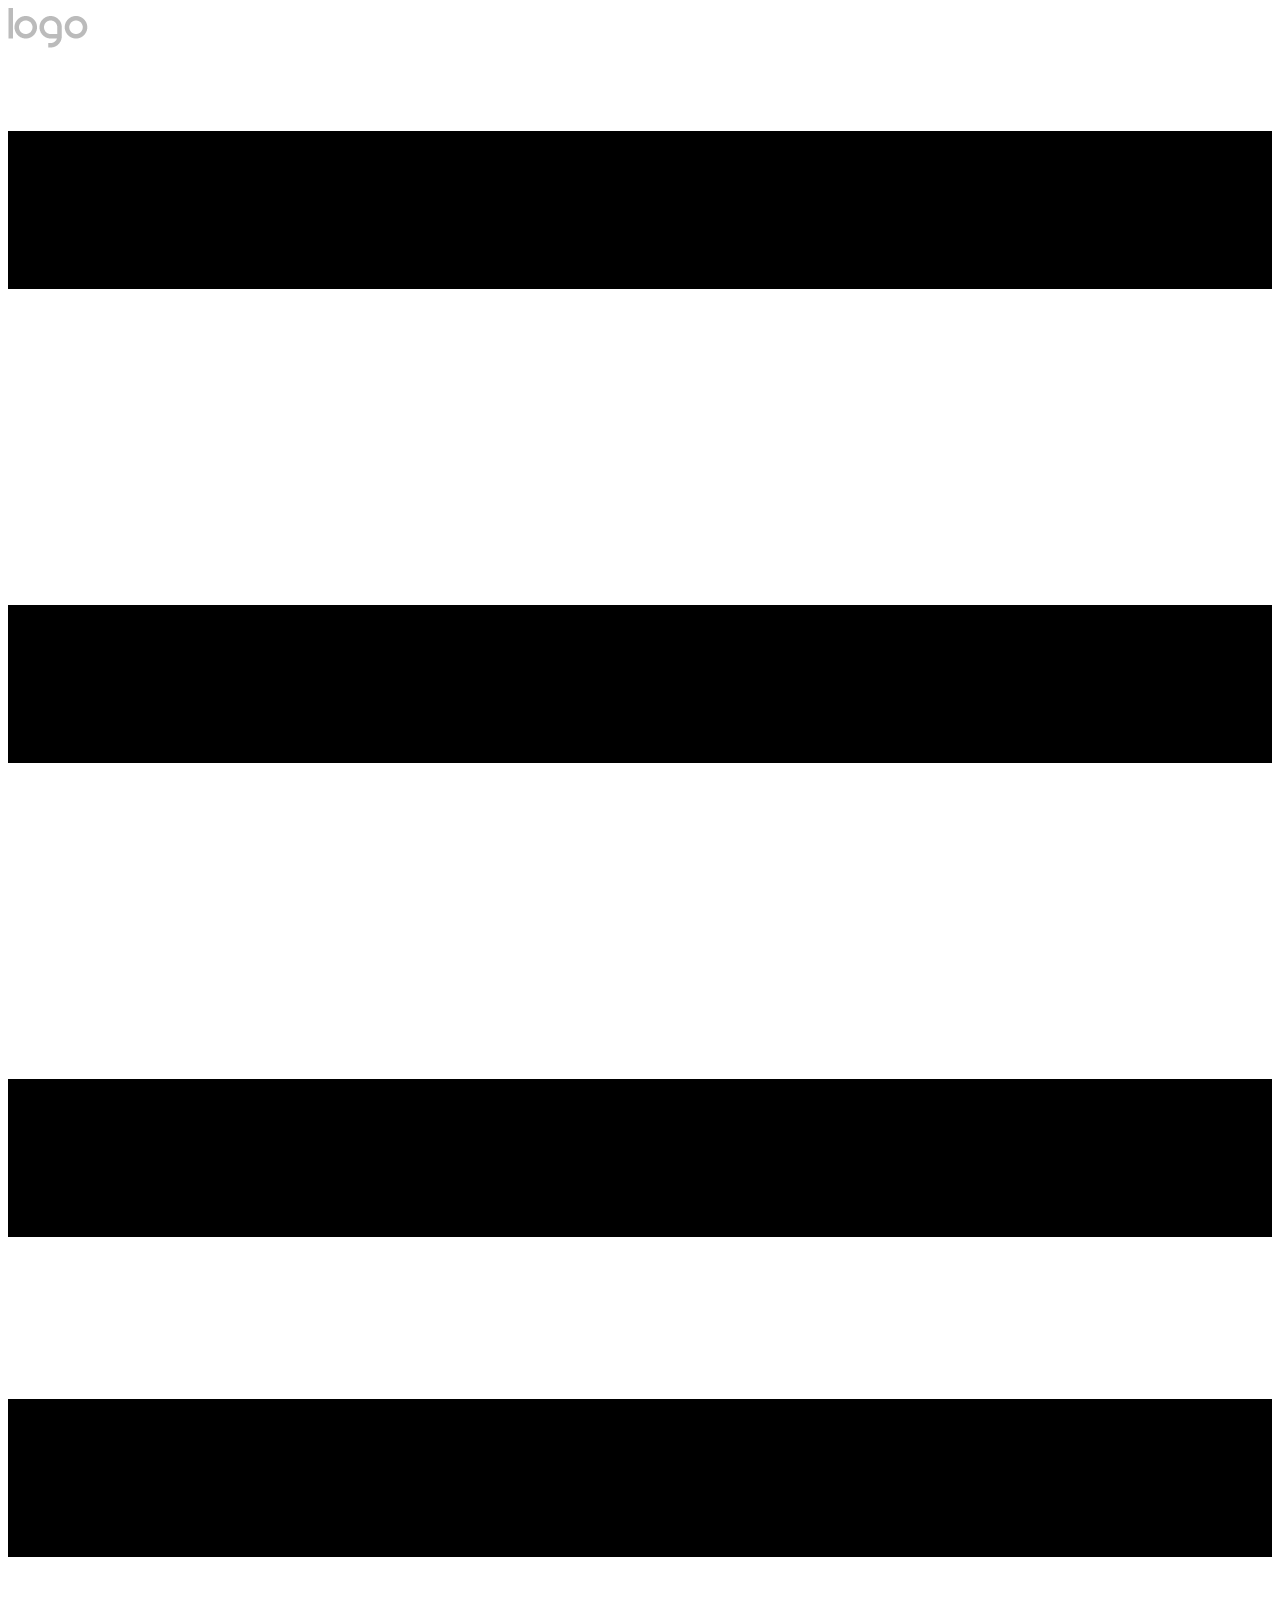
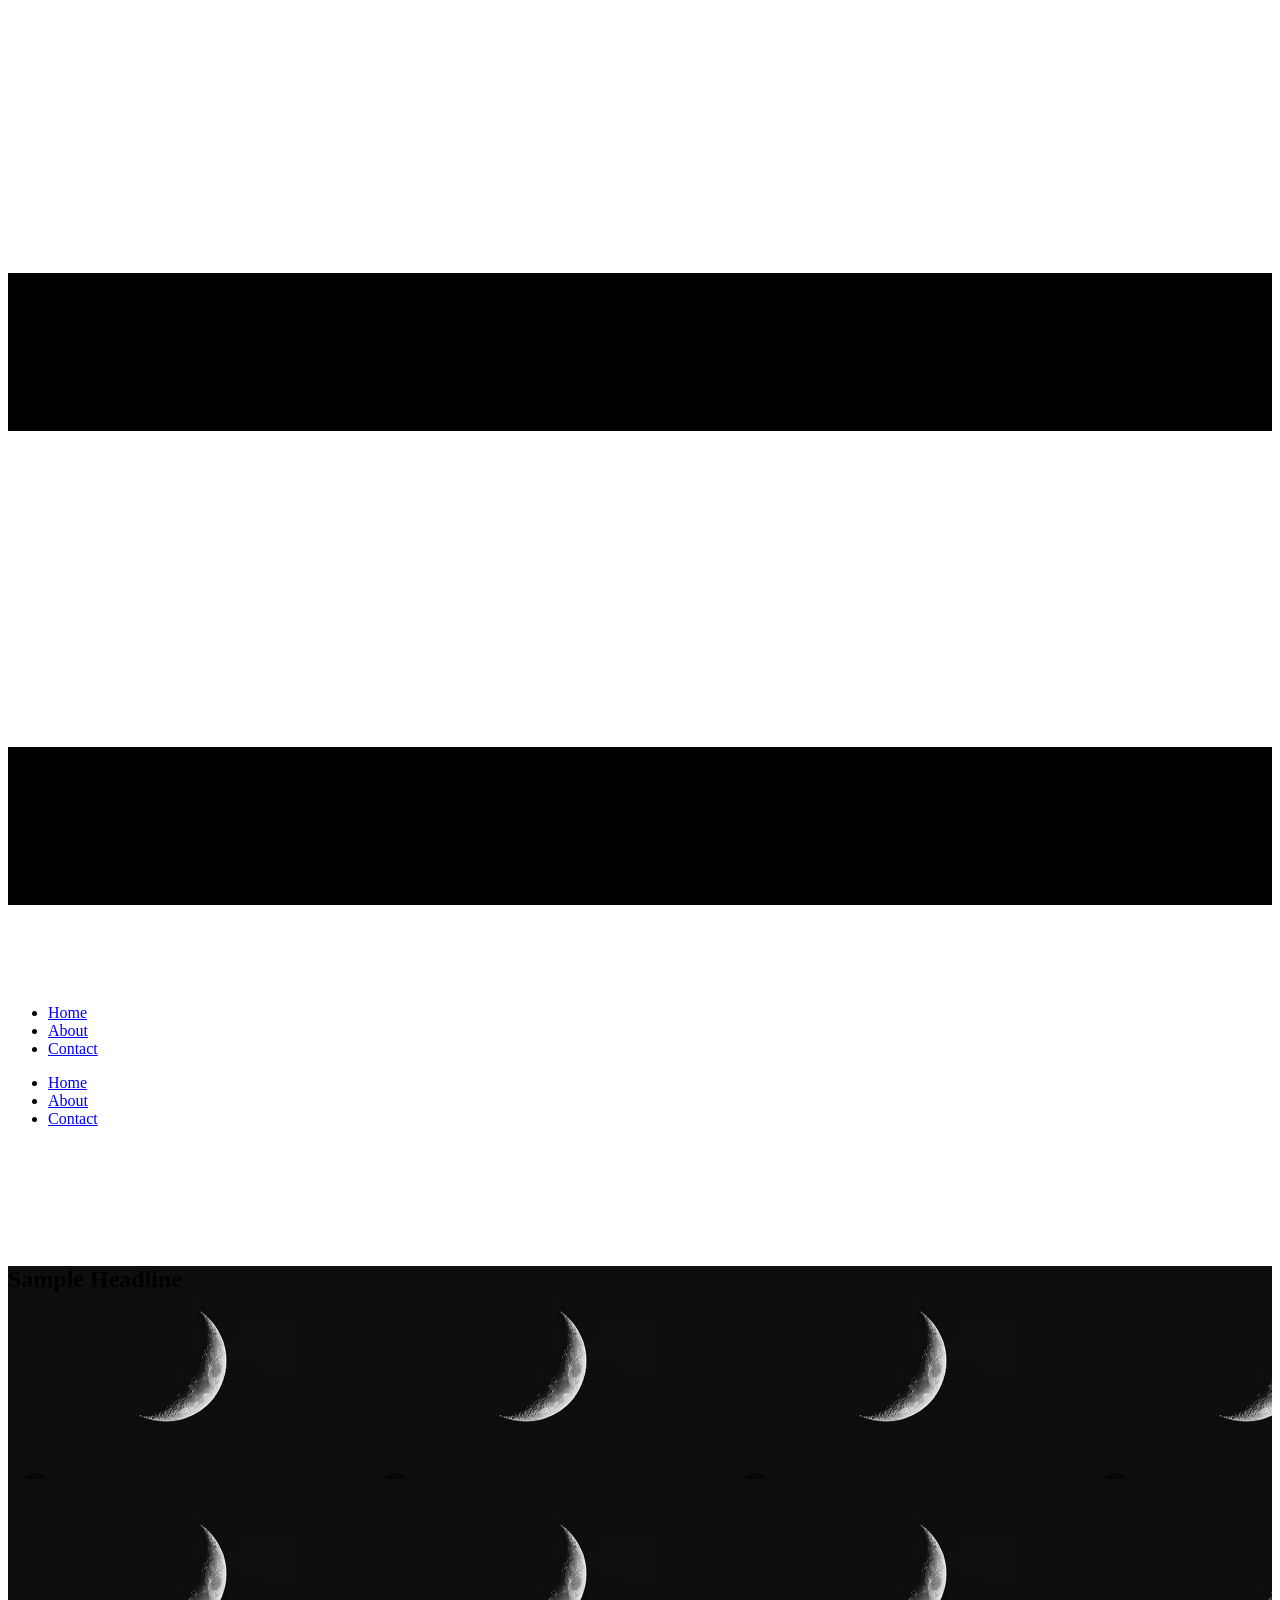
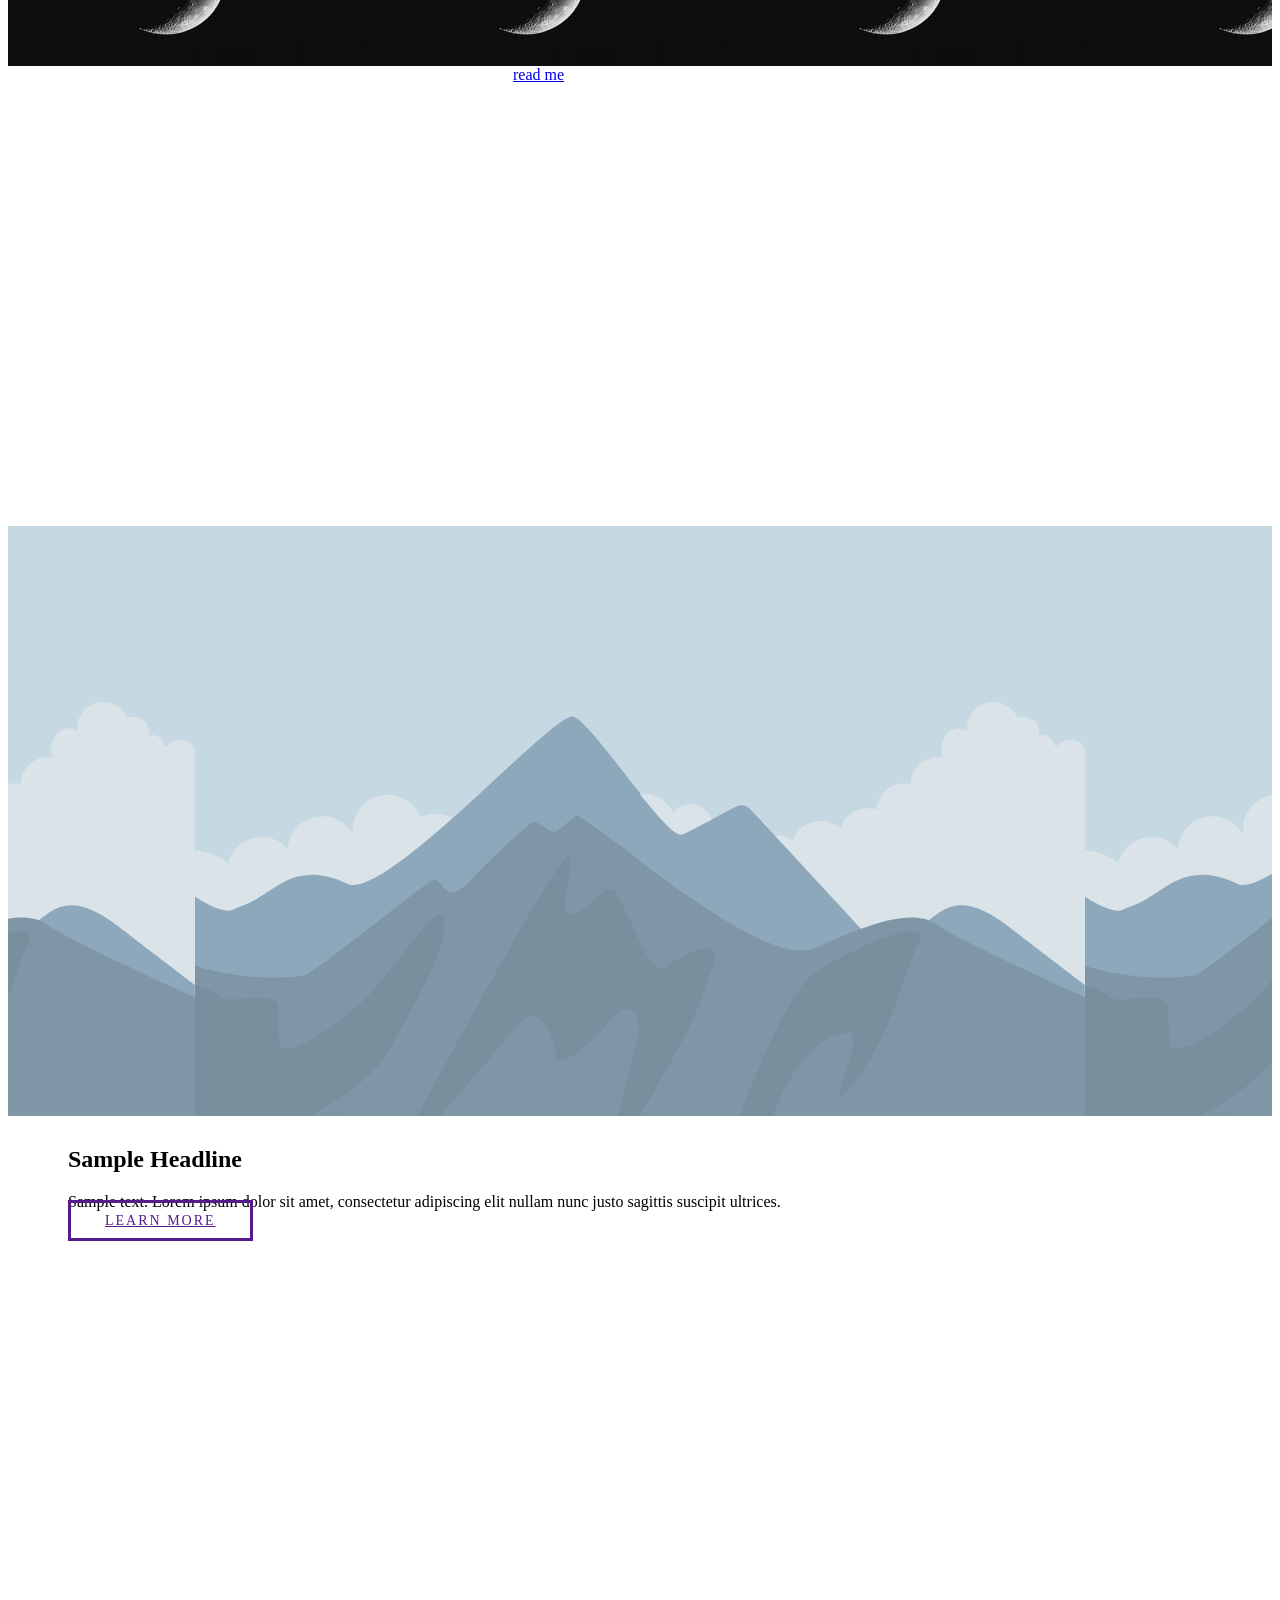
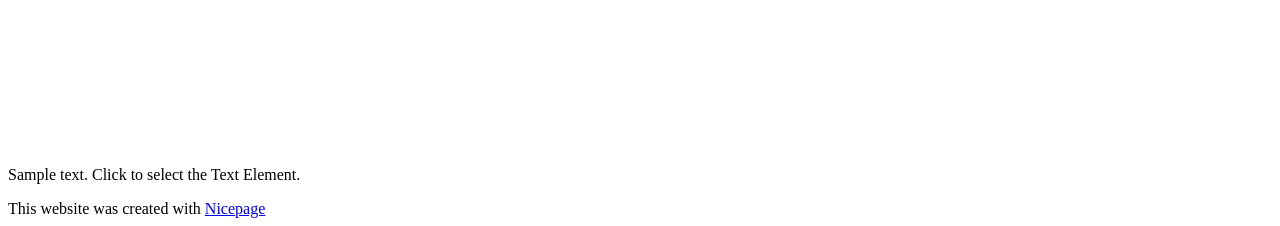
==== index.html @ bab355f3 "newasdvasgdvgvhgvxdrctfvgbh7gtgdbheuijh" ====
<!DOCTYPE html>
<html style="font-size: 16px;" lang="en"><head>
    <meta name="viewport" content="width=device-width, initial-scale=1.0">
    <meta charset="utf-8">
    <meta name="keywords" content="">
    <meta name="description" content="">
    <title>Home</title>
    <link rel="stylesheet" href="nicepage.css" media="screen">
<link rel="stylesheet" href="index.css" media="screen">
    <script class="u-script" type="text/javascript" src="jquery.js" defer=""></script>
    <script class="u-script" type="text/javascript" src="nicepage.js" defer=""></script>
    <meta name="generator" content="Nicepage 8.6.23, nicepage.com">
    
    
    
    
    
    <link id="u-page-google-font" rel="stylesheet" href="https://fonts.googleapis.com/css2?display=swap&amp;family=Roboto:ital,wght@0,100;0,200;0,300;0,400;0,500;0,600;0,700;0,800;0,900;1,100;1,200;1,300;1,400;1,500;1,600;1,700;1,800;1,900&amp;family=Open+Sans:ital,wght@0,300;0,400;0,500;0,600;0,700;0,800;1,300;1,400;1,500;1,600;1,700;1,800">
    <script type="application/ld+json">{
		"@context": "http://schema.org",
		"@type": "Organization",
		"name": "",
		"logo": "images/default-logo.png"
}</script>
    <meta name="theme-color" content="#478ac9">
    <meta property="og:title" content="Home">
    <meta property="og:type" content="website">
  <meta data-intl-tel-input-cdn-path="intlTelInput/"></head>
  <body data-home-page="Home.html" data-home-page-title="Home" data-path-to-root="./" data-include-products="false" class="u-body u-clearfix u-xl-mode" data-lang="en"><header class="u-clearfix u-header u-header" id="header"><div class="u-clearfix u-sheet u-valign-middle u-sheet-1">
        <a href="#" class="u-image u-logo u-image-1">
          <img src="images/default-logo.png" class="u-logo-image u-logo-image-1">
        </a>
        <nav class="u-menu u-menu-one-level u-offcanvas u-menu-1" role="navigation" aria-label="Menu navigation">
          <div class="menu-collapse" style="font-size: 1rem; letter-spacing: 0px;">
            <a class="u-button-style u-custom-left-right-menu-spacing u-custom-padding-bottom u-custom-top-bottom-menu-spacing u-hamburger-link u-nav-link u-text-active-palette-1-base u-text-hover-palette-2-base" href="#" tabindex="-1" aria-label="Open menu" aria-controls="4c17">
              <svg class="u-svg-link" viewBox="0 0 24 24"><use xlink:href="#menu-hamburger"></use></svg>
              <svg class="u-svg-content" version="1.1" id="menu-hamburger" viewBox="0 0 16 16" x="0px" y="0px" xmlns:xlink="http://www.w3.org/1999/xlink" xmlns="http://www.w3.org/2000/svg"><g><rect y="1" width="16" height="2"></rect><rect y="7" width="16" height="2"></rect><rect y="13" width="16" height="2"></rect>
</g></svg>
            </a>
          </div>
          <div class="u-nav-container">
            <ul class="u-nav u-unstyled u-nav-1" role="menubar"><li class="u-nav-item" role="none"><a class="u-button-style u-nav-link u-text-active-palette-1-base u-text-hover-palette-2-base u-nav-link-2" href="./" role="menuitem">Home</a>
</li><li class="u-nav-item" role="none"><a class="u-button-style u-nav-link u-text-active-palette-1-base u-text-hover-palette-2-base u-nav-link-2" href="About.html" role="menuitem">About</a>
</li><li class="u-nav-item" role="none"><a class="u-button-style u-nav-link u-text-active-palette-1-base u-text-hover-palette-2-base u-nav-link-2" href="Contact.html" role="menuitem">Contact</a>
</li></ul>
          </div>
          <div class="u-nav-container-collapse" id="4c17" role="region" aria-label="Menu panel">
            <div class="u-black u-container-style u-inner-container-layout u-opacity u-opacity-95 u-sidenav">
              <div class="u-inner-container-layout u-sidenav-overflow">
                <div class="u-menu-close" tabindex="-1" aria-label="Close menu"></div>
                <ul class="u-align-center u-nav u-popupmenu-items u-unstyled u-nav-2"><li class="u-nav-item"><a class="u-button-style u-nav-link" href="./">Home</a>
</li><li class="u-nav-item"><a class="u-button-style u-nav-link" href="About.html">About</a>
</li><li class="u-nav-item"><a class="u-button-style u-nav-link" href="Contact.html">Contact</a>
</li></ul>
              </div>
            </div>
            <div class="u-black u-menu-overlay u-opacity u-opacity-70"></div>
          </div>
        </nav>
      </div></header>
    <section class="u-clearfix u-container-align-center u-image u-section-1" id="block-1" data-image-width="360" data-image-height="213">
      <div class="u-clearfix u-sheet u-sheet-1">
        <h1 class="u-text u-text-default u-text-white u-text-1">Sample Headline</h1>
      </div>
    </section>
    <section class="u-clearfix u-section-2" id="block-2">
      <div class="u-clearfix u-sheet u-valign-middle-xl u-sheet-1">
        <a href="https://www.shiksha.com/colleges" class="u-btn u-button-style u-btn-1" target="_blank">read me</a>
      </div>
    </section>
    <section class="u-align-center u-clearfix u-container-align-center u-section-3" id="block-4">
      <div class="u-clearfix u-sheet u-valign-middle u-sheet-1">
        <div class="data-layout-selected u-clearfix u-expanded-width u-gutter-0 u-layout-wrap u-layout-wrap-1">
          <div class="u-layout" style="">
            <div class="u-layout-row" style="">
              <div class="u-align-left u-container-align-left u-container-style u-image u-layout-cell u-left-cell u-size-30 u-size-xs-60 u-image-1" src="" data-image-width="1080" data-image-height="1080">
                <div class="u-container-layout u-valign-middle u-container-layout-1" src=""></div>
              </div>
              <div class="u-align-left u-container-align-left u-container-style u-layout-cell u-palette-1-base u-right-cell u-size-30 u-size-xs-60 u-layout-cell-2">
                <div class="u-container-layout u-valign-middle u-container-layout-2">
                  <h2 class="u-align-left u-text u-text-default u-text-1">Sample Headline</h2>
                  <p class="u-align-left u-text u-text-2">Sample text. Lorem ipsum dolor sit amet, consectetur adipiscing elit nullam nunc justo sagittis suscipit ultrices.</p>
                  <a href="" class="u-active-white u-align-left u-border-2 u-border-active-white u-border-hover-white u-border-white u-btn u-btn-rectangle u-button-style u-hover-white u-none u-text-active-palette-1-base u-text-hover-palette-1-base u-btn-1">learn more</a>
                </div>
              </div>
            </div>
          </div>
        </div>
      </div>
    </section>
    
    
    
    <footer class="u-align-center u-clearfix u-container-align-center u-footer u-grey-80 u-footer" id="footer"><div class="u-clearfix u-sheet u-sheet-1">
        <p class="u-small-text u-text u-text-variant u-text-1">Sample text. Click to select the Text Element.</p>
      </div></footer>
    <section class="u-backlink u-clearfix u-grey-80"> This website was created with <a href="https://nicepage.com">Nicepage</a>
    </section>
  
</body></html>
---- index.css ----
.u-section-1 {
  background-image: url("images/1000153646.jpg");
}

.u-section-1 .u-sheet-1 {
  min-height: 400px;
}

.u-section-1 .u-text-1 {
  margin: 138px auto 60px 0;
}

@media (max-width: 1199px) {
  .u-section-1 .u-sheet-1 {
    min-height: 330px;
  }
}

@media (max-width: 991px) {
  .u-section-1 .u-sheet-1 {
    min-height: 253px;
  }
}

@media (max-width: 767px) {
  .u-section-1 .u-sheet-1 {
    min-height: 190px;
  }
}

@media (max-width: 575px) {
  .u-section-1 .u-sheet-1 {
    min-height: 120px;
  }
}.u-section-2 .u-sheet-1 {
  min-height: 400px;
}

.u-section-2 .u-btn-1 {
  margin: 60px auto 60px 505px;
}

@media (max-width: 1199px) {
  .u-section-2 .u-btn-1 {
    margin-left: 305px;
  }
}

@media (max-width: 991px) {
  .u-section-2 .u-btn-1 {
    margin-left: 85px;
  }
}

@media (max-width: 767px) {
  .u-section-2 .u-btn-1 {
    margin-left: 0;
  }
}.u-section-3 .u-sheet-1 {
  min-height: 710px;
}

.u-section-3 .u-layout-wrap-1 {
  margin: 60px auto 60px 0;
}

.u-section-3 .u-image-1 {
  min-height: 590px;
  background-image: url("[data-uri]");
  background-position: 50% 50%;
}

.u-section-3 .u-container-layout-1 {
  padding: 30px 60px;
}

.u-section-3 .u-layout-cell-2 {
  min-height: 590px;
}

.u-section-3 .u-container-layout-2 {
  padding: 30px 60px;
}

.u-section-3 .u-text-1 {
  margin: 0 auto 0 0;
}

.u-section-3 .u-text-2 {
  margin: 20px 0 0;
}

.u-section-3 .u-btn-1 {
  text-transform: uppercase;
  font-size: 0.875rem;
  letter-spacing: 2px;
  background-image: none;
  border-style: solid;
  margin: 20px auto 0 0;
  padding: 10px 34px;
}

@media (max-width: 1199px) {
  .u-section-3 .u-sheet-1 {
    min-height: 606px;
  }

  .u-section-3 .u-layout-wrap-1 {
    margin-right: initial;
    margin-left: initial;
  }

  .u-section-3 .u-image-1 {
    min-height: 486px;
  }

  .u-section-3 .u-layout-cell-2 {
    min-height: 486px;
  }
}

@media (max-width: 991px) {
  .u-section-3 .u-sheet-1 {
    min-height: 492px;
  }

  .u-section-3 .u-image-1 {
    min-height: 372px;
  }

  .u-section-3 .u-container-layout-1 {
    padding-left: 30px;
    padding-right: 30px;
  }

  .u-section-3 .u-layout-cell-2 {
    min-height: 100px;
  }

  .u-section-3 .u-container-layout-2 {
    padding-left: 30px;
    padding-right: 30px;
  }
}

@media (max-width: 767px) {
  .u-section-3 .u-sheet-1 {
    min-height: 778px;
  }

  .u-section-3 .u-image-1 {
    min-height: 558px;
  }

  .u-section-3 .u-container-layout-1 {
    padding-left: 10px;
    padding-right: 10px;
  }

  .u-section-3 .u-container-layout-2 {
    padding-left: 10px;
    padding-right: 10px;
  }
}

@media (max-width: 575px) {
  .u-section-3 .u-sheet-1 {
    min-height: 571px;
  }

  .u-section-3 .u-image-1 {
    min-height: 351px;
  }
}
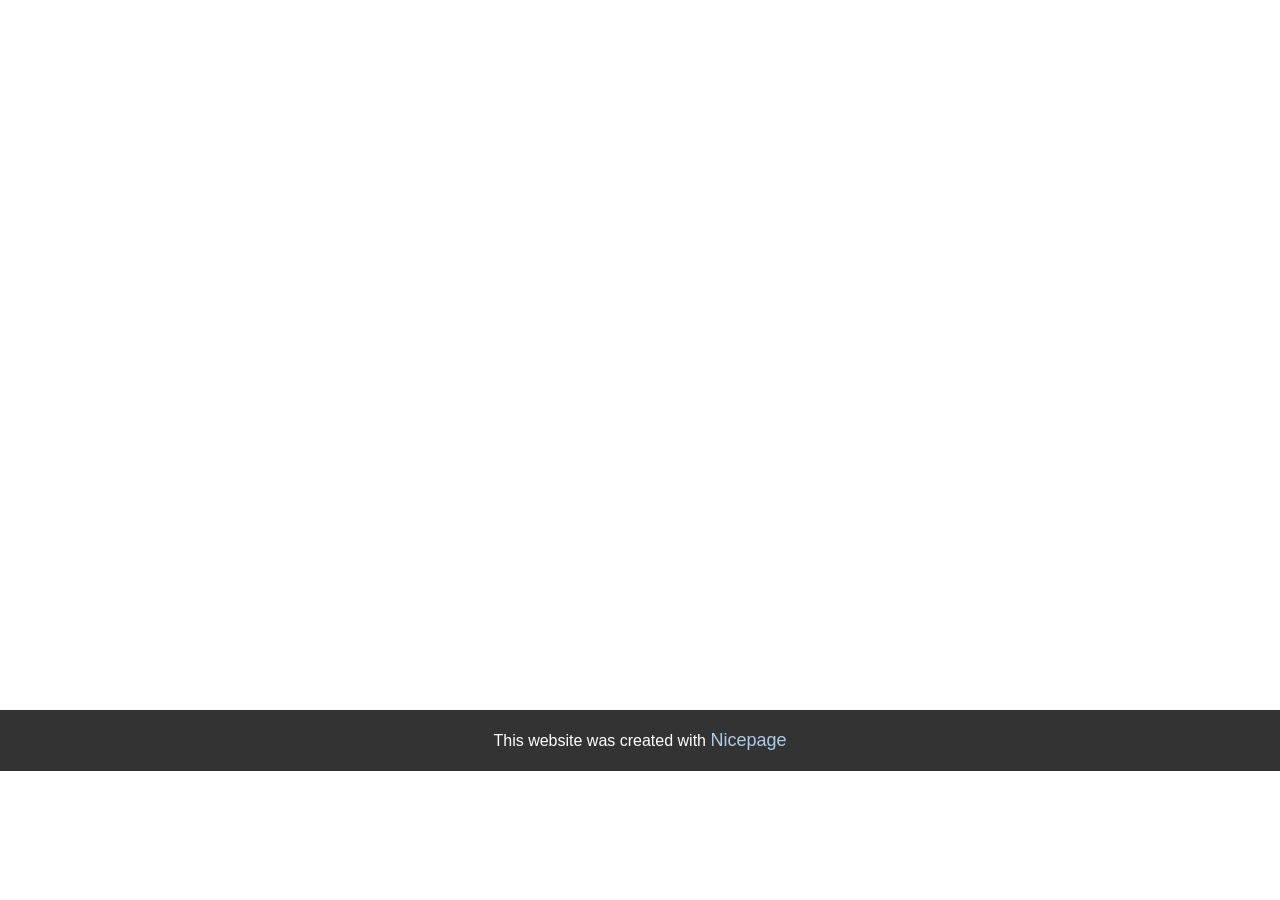
==== commit de4744ba: "first commit" ====
--- a/index.html
+++ b/index.html
@@ -13,87 +13,24 @@
     
     
     
-    
-    
     <link id="u-page-google-font" rel="stylesheet" href="https://fonts.googleapis.com/css2?display=swap&amp;family=Roboto:ital,wght@0,100;0,200;0,300;0,400;0,500;0,600;0,700;0,800;0,900;1,100;1,200;1,300;1,400;1,500;1,600;1,700;1,800;1,900&amp;family=Open+Sans:ital,wght@0,300;0,400;0,500;0,600;0,700;0,800;1,300;1,400;1,500;1,600;1,700;1,800">
     <script type="application/ld+json">{
 		"@context": "http://schema.org",
 		"@type": "Organization",
-		"name": "",
-		"logo": "images/default-logo.png"
+		"name": ""
 }</script>
     <meta name="theme-color" content="#478ac9">
     <meta property="og:title" content="Home">
     <meta property="og:type" content="website">
   <meta data-intl-tel-input-cdn-path="intlTelInput/"></head>
-  <body data-home-page="Home.html" data-home-page-title="Home" data-path-to-root="./" data-include-products="false" class="u-body u-clearfix u-xl-mode" data-lang="en"><header class="u-clearfix u-header u-header" id="header"><div class="u-clearfix u-sheet u-valign-middle u-sheet-1">
-        <a href="#" class="u-image u-logo u-image-1">
-          <img src="images/default-logo.png" class="u-logo-image u-logo-image-1">
-        </a>
-        <nav class="u-menu u-menu-one-level u-offcanvas u-menu-1" role="navigation" aria-label="Menu navigation">
-          <div class="menu-collapse" style="font-size: 1rem; letter-spacing: 0px;">
-            <a class="u-button-style u-custom-left-right-menu-spacing u-custom-padding-bottom u-custom-top-bottom-menu-spacing u-hamburger-link u-nav-link u-text-active-palette-1-base u-text-hover-palette-2-base" href="#" tabindex="-1" aria-label="Open menu" aria-controls="4c17">
-              <svg class="u-svg-link" viewBox="0 0 24 24"><use xlink:href="#menu-hamburger"></use></svg>
-              <svg class="u-svg-content" version="1.1" id="menu-hamburger" viewBox="0 0 16 16" x="0px" y="0px" xmlns:xlink="http://www.w3.org/1999/xlink" xmlns="http://www.w3.org/2000/svg"><g><rect y="1" width="16" height="2"></rect><rect y="7" width="16" height="2"></rect><rect y="13" width="16" height="2"></rect>
-</g></svg>
-            </a>
-          </div>
-          <div class="u-nav-container">
-            <ul class="u-nav u-unstyled u-nav-1" role="menubar"><li class="u-nav-item" role="none"><a class="u-button-style u-nav-link u-text-active-palette-1-base u-text-hover-palette-2-base u-nav-link-2" href="./" role="menuitem">Home</a>
-</li><li class="u-nav-item" role="none"><a class="u-button-style u-nav-link u-text-active-palette-1-base u-text-hover-palette-2-base u-nav-link-2" href="About.html" role="menuitem">About</a>
-</li><li class="u-nav-item" role="none"><a class="u-button-style u-nav-link u-text-active-palette-1-base u-text-hover-palette-2-base u-nav-link-2" href="Contact.html" role="menuitem">Contact</a>
-</li></ul>
-          </div>
-          <div class="u-nav-container-collapse" id="4c17" role="region" aria-label="Menu panel">
-            <div class="u-black u-container-style u-inner-container-layout u-opacity u-opacity-95 u-sidenav">
-              <div class="u-inner-container-layout u-sidenav-overflow">
-                <div class="u-menu-close" tabindex="-1" aria-label="Close menu"></div>
-                <ul class="u-align-center u-nav u-popupmenu-items u-unstyled u-nav-2"><li class="u-nav-item"><a class="u-button-style u-nav-link" href="./">Home</a>
-</li><li class="u-nav-item"><a class="u-button-style u-nav-link" href="About.html">About</a>
-</li><li class="u-nav-item"><a class="u-button-style u-nav-link" href="Contact.html">Contact</a>
-</li></ul>
-              </div>
-            </div>
-            <div class="u-black u-menu-overlay u-opacity u-opacity-70"></div>
-          </div>
-        </nav>
-      </div></header>
-    <section class="u-clearfix u-container-align-center u-image u-section-1" id="block-1" data-image-width="360" data-image-height="213">
-      <div class="u-clearfix u-sheet u-sheet-1">
-        <h1 class="u-text u-text-default u-text-white u-text-1">Sample Headline</h1>
-      </div>
-    </section>
-    <section class="u-clearfix u-section-2" id="block-2">
-      <div class="u-clearfix u-sheet u-valign-middle-xl u-sheet-1">
-        <a href="https://www.shiksha.com/colleges" class="u-btn u-button-style u-btn-1" target="_blank">read me</a>
-      </div>
-    </section>
-    <section class="u-align-center u-clearfix u-container-align-center u-section-3" id="block-4">
-      <div class="u-clearfix u-sheet u-valign-middle u-sheet-1">
-        <div class="data-layout-selected u-clearfix u-expanded-width u-gutter-0 u-layout-wrap u-layout-wrap-1">
-          <div class="u-layout" style="">
-            <div class="u-layout-row" style="">
-              <div class="u-align-left u-container-align-left u-container-style u-image u-layout-cell u-left-cell u-size-30 u-size-xs-60 u-image-1" src="" data-image-width="1080" data-image-height="1080">
-                <div class="u-container-layout u-valign-middle u-container-layout-1" src=""></div>
-              </div>
-              <div class="u-align-left u-container-align-left u-container-style u-layout-cell u-palette-1-base u-right-cell u-size-30 u-size-xs-60 u-layout-cell-2">
-                <div class="u-container-layout u-valign-middle u-container-layout-2">
-                  <h2 class="u-align-left u-text u-text-default u-text-1">Sample Headline</h2>
-                  <p class="u-align-left u-text u-text-2">Sample text. Lorem ipsum dolor sit amet, consectetur adipiscing elit nullam nunc justo sagittis suscipit ultrices.</p>
-                  <a href="" class="u-active-white u-align-left u-border-2 u-border-active-white u-border-hover-white u-border-white u-btn u-btn-rectangle u-button-style u-hover-white u-none u-text-active-palette-1-base u-text-hover-palette-1-base u-btn-1">learn more</a>
-                </div>
-              </div>
-            </div>
-          </div>
-        </div>
-      </div>
+  <body data-home-page="Home.html" data-home-page-title="Home" data-path-to-root="./" data-include-products="false" class="u-body u-clearfix u-xl-mode" data-lang="en">
+    <section class="u-align-center u-clearfix u-container-align-center u-section-1" id="block-4">
+      <div class="u-clearfix u-sheet u-valign-middle-lg u-valign-middle-md u-valign-middle-sm u-valign-middle-xs u-sheet-1"></div>
     </section>
     
     
     
-    <footer class="u-align-center u-clearfix u-container-align-center u-footer u-grey-80 u-footer" id="footer"><div class="u-clearfix u-sheet u-sheet-1">
-        <p class="u-small-text u-text u-text-variant u-text-1">Sample text. Click to select the Text Element.</p>
-      </div></footer>
+    
     <section class="u-backlink u-clearfix u-grey-80"> This website was created with <a href="https://nicepage.com">Nicepage</a>
     </section>
   
--- a/nicepage.css
+++ b/nicepage.css
@@ -0,0 +1,45772 @@
+/*begin-commonstyles library*//*!
+ * froala_editor v4.0.6 (https://www.froala.com/wysiwyg-editor)
+ * License https://froala.com/wysiwyg-editor/terms/
+ * Copyright 2014-2021 Froala Labs
+ */
+
+.fr-clearfix::after {
+  clear: both;
+  display: block;
+  content: "";
+  height: 0; }
+
+.fr-hide-by-clipping {
+  position: absolute;
+  width: 1px;
+  height: 1px;
+  padding: 0;
+  margin: -1px;
+  overflow: hidden;
+  clip: rect(0, 0, 0, 0);
+  border: 0; }
+
+.fr-view img.fr-rounded, .fr-view .fr-img-caption.fr-rounded img {
+  border-radius: 10px;
+  -moz-border-radius: 10px;
+  -webkit-border-radius: 10px;
+  -moz-background-clip: padding;
+  -webkit-background-clip: padding-box;
+  background-clip: padding-box; }
+
+.fr-view img.fr-shadow, .fr-view .fr-img-caption.fr-shadow img {
+  -webkit-box-shadow: 10px 10px 5px 0px #cccccc;
+  -moz-box-shadow: 10px 10px 5px 0px #cccccc;
+  box-shadow: 10px 10px 5px 0px #cccccc; }
+
+.fr-view img.fr-bordered, .fr-view .fr-img-caption.fr-bordered img {
+  border: solid 5px #CCC; }
+
+.fr-view img.fr-bordered {
+  -webkit-box-sizing: content-box;
+  -moz-box-sizing: content-box;
+  box-sizing: content-box; }
+
+.fr-view .fr-img-caption.fr-bordered img {
+  -webkit-box-sizing: border-box;
+  -moz-box-sizing: border-box;
+  box-sizing: border-box; }
+
+.fr-view {
+  word-wrap: break-word; }
+  .fr-view span[style~="color:"] a {
+    color: inherit; }
+  .fr-view strong {
+    font-weight: 700; }
+  .fr-view table[border='0'] td:not([class]), .fr-view table[border='0'] th:not([class]), .fr-view table[border='0'] td[class=""], .fr-view table[border='0'] th[class=""] {
+    border-width: 0px; }
+  .fr-view table {
+    border: none;
+    border-collapse: collapse;
+    empty-cells: show;
+    max-width: 100%; }
+    .fr-view table td {
+      min-width: 5px; }
+    .fr-view table.fr-dashed-borders td, .fr-view table.fr-dashed-borders th {
+      border-style: dashed; }
+    .fr-view table.fr-alternate-rows tbody tr:nth-child(2n) {
+      background: whitesmoke; }
+    .fr-view table td, .fr-view table th {
+      border: 1px solid #DDD; }
+      .fr-view table td:empty, .fr-view table th:empty {
+        height: 20px; }
+      .fr-view table td.fr-highlighted, .fr-view table th.fr-highlighted {
+        border: 1px double red; }
+      .fr-view table td.fr-thick, .fr-view table th.fr-thick {
+        border-width: 2px; }
+    .fr-view table th {
+      background: #ececec; }
+  .fr-view hr {
+    clear: both;
+    user-select: none;
+    -o-user-select: none;
+    -moz-user-select: none;
+    -khtml-user-select: none;
+    -webkit-user-select: none;
+    -ms-user-select: none;
+    break-after: always;
+    page-break-after: always; }
+  .fr-view .fr-file {
+    position: relative; }
+    .fr-view .fr-file::after {
+      position: relative;
+      content: "\1F4CE";
+      font-weight: normal; }
+  .fr-view pre {
+    white-space: pre-wrap;
+    word-wrap: break-word;
+    overflow: visible; }
+/*  .fr-view[dir="rtl"] blockquote {
+    border-left: none;
+    border-right: solid 2px #5E35B1;
+    margin-right: 0;
+    padding-right: 5px;
+    padding-left: 0; }
+    .fr-view[dir="rtl"] blockquote blockquote {
+      border-color: #00BCD4; }
+      .fr-view[dir="rtl"] blockquote blockquote blockquote {
+        border-color: #43A047; }
+  .fr-view blockquote {
+    border-left: solid 2px #5E35B1;
+    margin-left: 0;
+    padding-left: 5px;
+    color: #5E35B1; }
+    .fr-view blockquote blockquote {
+      border-color: #00BCD4;
+      color: #00BCD4; }
+      .fr-view blockquote blockquote blockquote {
+        border-color: #43A047;
+        color: #43A047; } */
+  .fr-view span.fr-emoticon {
+    font-weight: normal;
+    font-family: "Apple Color Emoji","Segoe UI Emoji","NotoColorEmoji","Segoe UI Symbol","Android Emoji","EmojiSymbols";
+    display: inline;
+    line-height: 0; }
+    .fr-view span.fr-emoticon.fr-emoticon-img {
+      background-repeat: no-repeat !important;
+      font-size: inherit;
+      height: 1em;
+      width: 1em;
+      min-height: 20px;
+      min-width: 20px;
+      display: inline-block;
+      margin: -.1em .1em .1em;
+      line-height: 1;
+      vertical-align: middle; }
+  .fr-view .fr-text-gray {
+    color: #AAA !important; }
+  .fr-view .fr-text-bordered {
+    border-top: solid 1px #222;
+    border-bottom: solid 1px #222;
+    padding: 10px 0; }
+  .fr-view .fr-text-spaced {
+    letter-spacing: 1px; }
+  .fr-view .fr-text-uppercase {
+    text-transform: uppercase; }
+  .fr-view .fr-class-highlighted {
+    background-color: #ffff00; }
+  .fr-view .fr-class-code {
+    border-color: #cccccc;
+    border-radius: 2px;
+    -moz-border-radius: 2px;
+    -webkit-border-radius: 2px;
+    -moz-background-clip: padding;
+    -webkit-background-clip: padding-box;
+    background-clip: padding-box;
+    background: #f5f5f5;
+    padding: 10px;
+    font-family: "Courier New", Courier, monospace; }
+  .fr-view .fr-class-transparency {
+    opacity: 0.5; }
+  .fr-view img {
+    position: relative;
+    max-width: 100%; }
+    .fr-view img.fr-dib {
+      margin: 10px auto;
+      display: block;
+      float: none;
+      vertical-align: top; }
+      .fr-view img.fr-dib.fr-fil {
+        margin-left: 0;
+        text-align: left; }
+      .fr-view img.fr-dib.fr-fir {
+        margin-right: 0;
+        text-align: right; }
+    .fr-view img.fr-dii {
+      display: inline-block;
+      float: none;
+      vertical-align: bottom;
+      margin-left: 5px;
+      margin-right: 5px;
+      max-width: calc(100% - (2 * 5px)); }
+      .fr-view img.fr-dii.fr-fil {
+        float: left;
+        margin: 10px 15px 10px 0;
+        max-width: calc(100% - 5px); }
+      .fr-view img.fr-dii.fr-fir {
+        float: right;
+        margin: 10px 0 10px 15px;
+        max-width: calc(100% - 5px); }
+  .fr-view span.fr-img-caption {
+    position: relative;
+    max-width: 100%; }
+    .fr-view span.fr-img-caption.fr-dib {
+      margin: 5px auto;
+      display: block;
+      float: none;
+      vertical-align: top; }
+      .fr-view span.fr-img-caption.fr-dib.fr-fil {
+        margin-left: 0;
+        text-align: left; }
+      .fr-view span.fr-img-caption.fr-dib.fr-fir {
+        margin-right: 0;
+        text-align: right; }
+    .fr-view span.fr-img-caption.fr-dii {
+      display: inline-block;
+      float: none;
+      vertical-align: bottom;
+      margin-left: 5px;
+      margin-right: 5px;
+      max-width: calc(100% - (2 * 5px)); }
+      .fr-view span.fr-img-caption.fr-dii.fr-fil {
+        float: left;
+        margin: 5px 5px 5px 0;
+        max-width: calc(100% - 5px); }
+      .fr-view span.fr-img-caption.fr-dii.fr-fir {
+        float: right;
+        margin: 5px 0 5px 5px;
+        max-width: calc(100% - 5px); }
+  .fr-view .fr-video {
+    text-align: center;
+    position: relative; }
+    .fr-view .fr-video.fr-rv {
+      padding-bottom: 56.25%;
+      padding-top: 30px;
+      height: 0;
+      overflow: hidden; }
+      .fr-view .fr-video.fr-rv > iframe, .fr-view .fr-video.fr-rv object, .fr-view .fr-video.fr-rv embed {
+        position: absolute !important;
+        top: 0;
+        left: 0;
+        width: 100%;
+        height: 100%; }
+    .fr-view .fr-video > * {
+      -webkit-box-sizing: content-box;
+      -moz-box-sizing: content-box;
+      box-sizing: content-box;
+      max-width: 100%;
+      border: none; }
+    .fr-view .fr-video.fr-dvb {
+      display: block;
+      clear: both; }
+      .fr-view .fr-video.fr-dvb.fr-fvl {
+        text-align: left; }
+      .fr-view .fr-video.fr-dvb.fr-fvr {
+        text-align: right; }
+    .fr-view .fr-video.fr-dvi {
+      display: inline-block; }
+      .fr-view .fr-video.fr-dvi.fr-fvl {
+        float: left; }
+      .fr-view .fr-video.fr-dvi.fr-fvr {
+        float: right; }
+  .fr-view a.fr-strong {
+    font-weight: 700; }
+  .fr-view a.fr-green {
+    color: green; }
+  .fr-view .fr-img-caption {
+    text-align: center; }
+    .fr-view .fr-img-caption .fr-img-wrap {
+      padding: 0;
+      margin: auto;
+      text-align: center;
+      width: 100%; }
+      .fr-view .fr-img-caption .fr-img-wrap a {
+        display: block; }
+      .fr-view .fr-img-caption .fr-img-wrap img {
+        display: block;
+        margin: auto;
+        width: 100%; }
+      .fr-view .fr-img-caption .fr-img-wrap > span {
+        margin: auto;
+        display: block;
+        padding: 5px 5px 10px;
+        font-size: 14px;
+        font-weight: initial;
+        -webkit-box-sizing: border-box;
+        -moz-box-sizing: border-box;
+        box-sizing: border-box;
+        -webkit-opacity: 0.9;
+        -moz-opacity: 0.9;
+        opacity: 0.9;
+        -ms-filter: "progid:DXImageTransform.Microsoft.Alpha(Opacity=0)";
+        width: 100%;
+        text-align: center; }
+  .fr-view button.fr-rounded, .fr-view input.fr-rounded, .fr-view textarea.fr-rounded {
+    border-radius: 10px;
+    -moz-border-radius: 10px;
+    -webkit-border-radius: 10px;
+    -moz-background-clip: padding;
+    -webkit-background-clip: padding-box;
+    background-clip: padding-box; }
+  .fr-view button.fr-large, .fr-view input.fr-large, .fr-view textarea.fr-large {
+    font-size: 24px; }
+
+/**
+ * Image style.
+ */
+a.fr-view.fr-strong {
+  font-weight: 700; }
+a.fr-view.fr-green {
+  color: green; }
+
+/**
+ * Link style.
+ */
+img.fr-view {
+  position: relative;
+  max-width: 100%; }
+  img.fr-view.fr-dib {
+    margin: 5px auto;
+    display: block;
+    float: none;
+    vertical-align: top; }
+    img.fr-view.fr-dib.fr-fil {
+      margin-left: 0;
+      text-align: left; }
+    img.fr-view.fr-dib.fr-fir {
+      margin-right: 0;
+      text-align: right; }
+  img.fr-view.fr-dii {
+    display: inline-block;
+    float: none;
+    vertical-align: bottom;
+    margin-left: 5px;
+    margin-right: 5px;
+    max-width: calc(100% - (2 * 5px)); }
+    img.fr-view.fr-dii.fr-fil {
+      float: left;
+      margin: 5px 5px 5px 0;
+      max-width: calc(100% - 5px); }
+    img.fr-view.fr-dii.fr-fir {
+      float: right;
+      margin: 5px 0 5px 5px;
+      max-width: calc(100% - 5px); }
+
+span.fr-img-caption.fr-view {
+  position: relative;
+  max-width: 100%; }
+  span.fr-img-caption.fr-view.fr-dib {
+    margin: 5px auto;
+    display: block;
+    float: none;
+    vertical-align: top; }
+    span.fr-img-caption.fr-view.fr-dib.fr-fil {
+      margin-left: 0;
+      text-align: left; }
+    span.fr-img-caption.fr-view.fr-dib.fr-fir {
+      margin-right: 0;
+      text-align: right; }
+  span.fr-img-caption.fr-view.fr-dii {
+    display: inline-block;
+    float: none;
+    vertical-align: bottom;
+    margin-left: 5px;
+    margin-right: 5px;
+    max-width: calc(100% - (2 * 5px)); }
+    span.fr-img-caption.fr-view.fr-dii.fr-fil {
+      float: left;
+      margin: 5px 5px 5px 0;
+      max-width: calc(100% - 5px); }
+    span.fr-img-caption.fr-view.fr-dii.fr-fir {
+      float: right;
+      margin: 5px 0 5px 5px;
+      max-width: calc(100% - 5px); }
+/*end-commonstyles library*/@charset "UTF-8";
+.u-hidden-block {
+  visibility: hidden!important;
+}
+.u-locked-block {
+  pointer-events: none!important;
+}
+/*! normalize.css v4.1.1 | MIT License | github.com/necolas/normalize.css */
+html {
+  font-family: sans-serif;
+  -ms-text-size-adjust: 100%;
+  -webkit-text-size-adjust: 100%;
+}
+body {
+  margin: 0;
+}
+article,
+aside,
+details,
+figcaption,
+figure,
+footer,
+header,
+main,
+menu,
+nav,
+section,
+summary {
+  display: block;
+}
+audio,
+canvas,
+progress,
+video {
+  display: inline-block;
+}
+audio:not([controls]) {
+  display: none;
+  height: 0;
+}
+progress {
+  vertical-align: baseline;
+}
+template,
+[hidden] {
+  display: none;
+}
+a {
+  background-color: transparent;
+  -webkit-text-decoration-skip: objects;
+}
+a:active,
+a:hover {
+  outline-width: 0;
+}
+abbr[title] {
+  border-bottom: none;
+  text-decoration: underline;
+}
+b,
+strong {
+  font-weight: inherit;
+  font-weight: bold;
+}
+dfn {
+  font-style: italic;
+}
+h1 {
+  font-size: 2em;
+  margin: 0.67em 0;
+}
+mark {
+  background-color: #ff0;
+  color: #000;
+}
+small {
+  font-size: 80%;
+}
+sub,
+sup {
+  font-size: 75%;
+  line-height: 0;
+  position: relative;
+  vertical-align: baseline;
+}
+sub {
+  bottom: -0.25em;
+}
+sup {
+  top: -0.5em;
+}
+img {
+  border-style: none;
+}
+svg:not(:root) {
+  overflow: hidden;
+}
+code,
+kbd,
+pre,
+samp {
+  font-family: monospace,monospace;
+  font-size: 1em;
+}
+hr {
+  box-sizing: content-box;
+  height: 0;
+  overflow: visible;
+}
+button,
+input,
+optgroup,
+select,
+textarea {
+  color: inherit;
+  font: inherit;
+  margin: 0;
+}
+optgroup {
+  font-weight: 700;
+}
+button,
+input {
+  overflow: visible;
+}
+button,
+select {
+  text-transform: none;
+}
+button,
+html [type="button"],
+[type="reset"],
+[type="submit"] {
+  -webkit-appearance: button;
+}
+button::-moz-focus-inner,
+[type="button"]::-moz-focus-inner,
+[type="reset"]::-moz-focus-inner,
+[type="submit"]::-moz-focus-inner {
+  border-style: none;
+  padding: 0;
+}
+button:-moz-focusring,
+[type="button"]:-moz-focusring,
+[type="reset"]:-moz-focusring,
+[type="submit"]:-moz-focusring {
+  outline: 1px dotted ButtonText;
+}
+fieldset {
+  border: 1px solid silver;
+  margin: 0 2px;
+  padding: 0.35em 0.625em 0.75em;
+}
+legend {
+  box-sizing: border-box;
+  color: inherit;
+  display: table;
+  max-width: 100%;
+  padding: 0;
+  white-space: normal;
+}
+textarea {
+  overflow: auto;
+  outline: none;
+}
+button,
+select,
+input,
+textarea {
+  outline: none;
+}
+[type="checkbox"],
+[type="radio"] {
+  box-sizing: border-box;
+  padding: 0;
+}
+[type="number"]::-webkit-inner-spin-button,
+[type="number"]::-webkit-outer-spin-button {
+  height: auto;
+}
+[type="search"] {
+  -webkit-appearance: textfield;
+  outline-offset: -2px;
+}
+[type="search"]::-webkit-search-cancel-button,
+[type="search"]::-webkit-search-decoration {
+  -webkit-appearance: none;
+}
+::-webkit-input-placeholder {
+  color: inherit;
+  opacity: 0.54;
+}
+::-webkit-file-upload-button {
+  -webkit-appearance: button;
+  font: inherit;
+}
+ul,
+ol {
+  padding-left: 20px;
+}
+/* Fade effect */
+/* Over effect */
+/* Slide effect */
+/* Over and Slide effect */
+/* Flip Left effect */
+/* Flip Right effect */
+/* Flip Top effect */
+/* Flip Bottom effect */
+/* Wobble Left effect */
+/* Wobble Right effect */
+/* Wobble top effect */
+/* Wobble bottom effect */
+/* Zoom and Rotate Effects */
+/* Utility */
+.u-over-slide {
+  position: absolute;
+  left: 0;
+  top: 0;
+  width: 100%;
+  height: 100%;
+}
+.u-background-effect {
+  overflow: hidden;
+}
+.u-background-effect ~ .u-container-layout {
+  cursor: pointer;
+}
+/* Fade effect */
+.u-effect-fade .u-over-slide {
+  opacity: 0;
+  transition: all 500ms ease;
+}
+.u-effect-fade:hover .u-over-slide,
+.u-effect-fade.u-effect-active .u-over-slide {
+  opacity: 1;
+}
+/* Over effect */
+.u-effect-over-left .u-over-slide {
+  transform: translate(-100%, 0);
+  transition: all 500ms ease;
+}
+.u-effect-over-left:hover .u-over-slide,
+.u-effect-over-left.u-effect-active .u-over-slide {
+  transform: translate(0, 0);
+}
+.u-effect-over-right .u-over-slide {
+  transform: translate(100%, 0);
+  transition: all 500ms ease;
+}
+.u-effect-over-right:hover .u-over-slide,
+.u-effect-over-right.u-effect-active .u-over-slide {
+  transform: translate(0, 0);
+}
+.u-effect-over-top .u-over-slide {
+  transform: translate(0, -100%);
+  transition: all 500ms ease;
+}
+.u-effect-over-top:hover .u-over-slide,
+.u-effect-over-top.u-effect-active .u-over-slide {
+  transform: translate(0, 0);
+}
+.u-effect-over-bottom .u-over-slide {
+  transform: translate(0, 100%);
+  transition: all 500ms ease;
+}
+.u-effect-over-bottom:hover .u-over-slide,
+.u-effect-over-bottom.u-effect-active .u-over-slide {
+  transform: translate(0, 0);
+}
+.u-effect-over-topleft .u-over-slide {
+  transform: translate(-100%, -100%);
+  transition: all 500ms ease;
+}
+.u-effect-over-topleft:hover .u-over-slide,
+.u-effect-over-topleft.u-effect-active .u-over-slide {
+  transform: translate(0, 0);
+}
+.u-effect-over-topright .u-over-slide {
+  transform: translate(100%, -100%);
+  transition: all 500ms ease;
+}
+.u-effect-over-topright:hover .u-over-slide,
+.u-effect-over-topright.u-effect-active .u-over-slide {
+  transform: translate(0, 0);
+}
+.u-effect-over-bottomleft .u-over-slide {
+  transform: translate(-100%, 100%);
+  transition: all 500ms ease;
+}
+.u-effect-over-bottomleft:hover .u-over-slide,
+.u-effect-over-bottomleft.u-effect-active .u-over-slide {
+  transform: translate(0, 0);
+}
+.u-effect-over-bottomright .u-over-slide {
+  transform: translate(100%, 100%);
+  transition: all 500ms ease;
+}
+.u-effect-over-bottomright:hover .u-over-slide,
+.u-effect-over-bottomright.u-effect-active .u-over-slide {
+  transform: translate(0, 0);
+}
+/* Slide effect */
+.u-effect-slide-left .u-over-slide {
+  transform: translate(-100%, 0);
+  transition: all 500ms ease;
+}
+.u-effect-slide-left:hover .u-over-slide,
+.u-effect-slide-left.u-effect-active .u-over-slide {
+  transform: translate(0, 0);
+}
+.u-effect-slide-left .u-back-slide {
+  transition: all 500ms ease;
+}
+.u-effect-slide-left:hover .u-back-slide,
+.u-effect-slide-left.u-effect-active .u-back-slide {
+  transform: translate(100%, 0);
+}
+.u-effect-slide-right .u-over-slide {
+  transform: translate(100%, 0);
+  transition: all 500ms ease;
+}
+.u-effect-slide-right:hover .u-over-slide,
+.u-effect-slide-right.u-effect-active .u-over-slide {
+  transform: translate(0, 0);
+}
+.u-effect-slide-right .u-back-slide {
+  transition: all 500ms ease;
+}
+.u-effect-slide-right:hover .u-back-slide,
+.u-effect-slide-right.u-effect-active .u-back-slide {
+  transform: translate(-100%, 0);
+}
+.u-effect-slide-top .u-over-slide {
+  transform: translate(0, -100%);
+  transition: all 500ms ease;
+}
+.u-effect-slide-top:hover .u-over-slide,
+.u-effect-slide-top.u-effect-active .u-over-slide {
+  transform: translate(0, 0);
+}
+.u-effect-slide-top .u-back-slide {
+  transition: all 500ms ease;
+}
+.u-effect-slide-top:hover .u-back-slide,
+.u-effect-slide-top.u-effect-active .u-back-slide {
+  transform: translate(0, 100%);
+}
+.u-effect-slide-bottom .u-over-slide {
+  transform: translate(0, 100%);
+  transition: all 500ms ease;
+}
+.u-effect-slide-bottom:hover .u-over-slide,
+.u-effect-slide-bottom.u-effect-active .u-over-slide {
+  transform: translate(0, 0);
+}
+.u-effect-slide-bottom .u-back-slide {
+  transition: all 500ms ease;
+}
+.u-effect-slide-bottom:hover .u-back-slide,
+.u-effect-slide-bottom.u-effect-active .u-back-slide {
+  transform: translate(0, -100%);
+}
+.u-effect-slide-topleft .u-over-slide {
+  transform: translate(-100%, -100%);
+  transition: all 500ms ease;
+}
+.u-effect-slide-topleft:hover .u-over-slide,
+.u-effect-slide-topleft.u-effect-active .u-over-slide {
+  transform: translate(0, 0);
+}
+.u-effect-slide-topleft .u-back-slide {
+  transition: all 500ms ease;
+}
+.u-effect-slide-topleft:hover .u-back-slide,
+.u-effect-slide-topleft.u-effect-active .u-back-slide {
+  transform: translate(100%, 100%);
+}
+.u-effect-slide-topright .u-over-slide {
+  transform: translate(100%, -100%);
+  transition: all 500ms ease;
+}
+.u-effect-slide-topright:hover .u-over-slide,
+.u-effect-slide-topright.u-effect-active .u-over-slide {
+  transform: translate(0, 0);
+}
+.u-effect-slide-topright .u-back-slide {
+  transition: all 500ms ease;
+}
+.u-effect-slide-topright:hover .u-back-slide,
+.u-effect-slide-topright.u-effect-active .u-back-slide {
+  transform: translate(-100%, 100%);
+}
+.u-effect-slide-bottomleft .u-over-slide {
+  transform: translate(-100%, 100%);
+  transition: all 500ms ease;
+}
+.u-effect-slide-bottomleft:hover .u-over-slide,
+.u-effect-slide-bottomleft.u-effect-active .u-over-slide {
+  transform: translate(0, 0);
+}
+.u-effect-slide-bottomleft .u-back-slide {
+  transition: all 500ms ease;
+}
+.u-effect-slide-bottomleft:hover .u-back-slide,
+.u-effect-slide-bottomleft.u-effect-active .u-back-slide {
+  transform: translate(100%, -100%);
+}
+.u-effect-slide-bottomright .u-over-slide {
+  transform: translate(100%, 100%);
+  transition: all 500ms ease;
+}
+.u-effect-slide-bottomright:hover .u-over-slide,
+.u-effect-slide-bottomright.u-effect-active .u-over-slide {
+  transform: translate(0, 0);
+}
+.u-effect-slide-bottomright .u-back-slide {
+  transition: all 500ms ease;
+}
+.u-effect-slide-bottomright:hover .u-back-slide,
+.u-effect-slide-bottomright.u-effect-active .u-back-slide {
+  transform: translate(-100%, -100%);
+}
+/* Flip */
+.u-effect-flip-left,
+.u-effect-flip-left .u-slidesWrapper {
+  perspective: 300px;
+}
+.u-effect-flip-left .u-over-slide {
+  opacity: 0;
+  transform: rotateY(180deg);
+  transform-origin: center left;
+  transition: transform 500ms ease, transform-origin 500ms ease, opacity 0ms ease 500ms;
+}
+.u-effect-flip-left:hover .u-over-slide,
+.u-effect-flip-left.u-effect-active .u-over-slide {
+  opacity: 1;
+  transform: rotateY(0deg);
+  transition: transform 500ms ease, transform-origin 500ms ease;
+}
+.u-effect-flip-right,
+.u-effect-flip-right .u-slidesWrapper {
+  perspective: 300px;
+}
+.u-effect-flip-right .u-over-slide {
+  opacity: 0;
+  transform: rotateY(-180deg);
+  transform-origin: center right;
+  transition: transform 500ms ease, transform-origin 500ms ease, opacity 0ms ease 500ms;
+}
+.u-effect-flip-right:hover .u-over-slide,
+.u-effect-flip-right.u-effect-active .u-over-slide {
+  opacity: 1;
+  transform: rotateY(0deg);
+  transition: transform 500ms ease, transform-origin 500ms ease;
+}
+.u-effect-flip-top,
+.u-effect-flip-top .u-slidesWrapper {
+  perspective: 300px;
+}
+.u-effect-flip-top .u-over-slide {
+  opacity: 0;
+  transform: rotateX(-180deg);
+  transform-origin: center top;
+  transition: transform 500ms ease, transform-origin 500ms ease, opacity 0ms ease 500ms;
+}
+.u-effect-flip-top:hover .u-over-slide,
+.u-effect-flip-top.u-effect-active .u-over-slide {
+  opacity: 1;
+  transform: rotateX(0deg);
+  transition: transform 500ms ease, transform-origin 500ms ease;
+}
+.u-effect-flip-bottom,
+.u-effect-flip-bottom .u-slidesWrapper {
+  perspective: 300px;
+}
+.u-effect-flip-bottom .u-over-slide {
+  opacity: 0;
+  transform: rotateX(180deg);
+  transform-origin: center bottom;
+  transition: transform 500ms ease, transform-origin 500ms ease, opacity 0ms ease 500ms;
+}
+.u-effect-flip-bottom:hover .u-over-slide,
+.u-effect-flip-bottom.u-effect-active .u-over-slide {
+  opacity: 1;
+  transform: rotateX(0deg);
+  transition: transform 500ms ease, transform-origin 500ms ease;
+}
+/* Wooble */
+.u-effect-wobble-left,
+.u-effect-wobble-left .u-slidesWrapper {
+  perspective: 300px;
+}
+.u-effect-wobble-left .u-over-slide {
+  opacity: 0;
+  transform: rotateY(130deg);
+  transform-origin: center left;
+  transition: transform 500ms ease, transform-origin 500ms ease, opacity 0ms ease 500ms;
+}
+.u-effect-wobble-left:hover .u-over-slide,
+.u-effect-wobble-left.u-effect-active .u-over-slide {
+  opacity: 1;
+  transform: rotateY(0deg);
+  transform-origin: center right;
+  transition: transform 500ms ease, transform-origin 500ms ease;
+}
+.u-effect-wobble-right,
+.u-effect-wobble-right .u-slidesWrapper {
+  perspective: 300px;
+}
+.u-effect-wobble-right .u-over-slide {
+  opacity: 0;
+  transform: rotateY(-130deg);
+  transform-origin: center right;
+  transition: transform 500ms ease, transform-origin 500ms ease, opacity 0ms ease 500ms;
+}
+.u-effect-wobble-right:hover .u-over-slide,
+.u-effect-wobble-right.u-effect-active .u-over-slide {
+  opacity: 1;
+  transform: rotateY(0deg);
+  transform-origin: center left;
+  transition: transform 500ms ease, transform-origin 500ms ease;
+}
+.u-effect-wobble-top,
+.u-effect-wobble-top .u-slidesWrapper {
+  perspective: 300px;
+}
+.u-effect-wobble-top .u-over-slide {
+  opacity: 0;
+  transform: rotateX(-130deg);
+  transform-origin: center top;
+  transition: transform 500ms ease, transform-origin 500ms ease, opacity 0ms ease 500ms;
+}
+.u-effect-wobble-top:hover .u-over-slide,
+.u-effect-wobble-top.u-effect-active .u-over-slide {
+  opacity: 1;
+  transform: rotateX(0deg);
+  transform-origin: center bottom;
+  transition: transform 500ms ease, transform-origin 500ms ease;
+}
+.u-effect-wobble-bottom,
+.u-effect-wobble-bottom .u-slidesWrapper {
+  perspective: 300px;
+}
+.u-effect-wobble-bottom .u-over-slide {
+  opacity: 0;
+  transform: rotateX(130deg);
+  transform-origin: center bottom;
+  transition: transform 500ms ease, transform-origin 500ms ease, opacity 0ms ease 500ms;
+}
+.u-effect-wobble-bottom:hover .u-over-slide,
+.u-effect-wobble-bottom.u-effect-active .u-over-slide {
+  opacity: 1;
+  transform: rotateX(0deg);
+  transform-origin: center top;
+  transition: transform 500ms ease, transform-origin 500ms ease;
+}
+/* Zoom */
+.u-effect-zoom .u-over-slide {
+  transition: transform 500ms ease;
+  transform: scale(0, 0);
+}
+.u-effect-zoom:hover .u-over-slide,
+.u-effect-zoom.u-effect-active .u-over-slide {
+  transform: scale(1, 1);
+}
+.u-effect-hover-zoom .u-back-slide,
+.u-effect-hover-zoom .u-background-effect-image {
+  transition: transform 500ms ease;
+  transform: scale(1);
+}
+.u-effect-hover-zoom:hover .u-back-slide,
+.u-effect-hover-zoom:hover .u-background-effect-image,
+.u-effect-hover-zoom.u-effect-active .u-back-slide,
+.u-effect-hover-zoom.u-effect-active .u-background-effect-image {
+  transform: scale(var(--effect-scale));
+}
+.u-effect-hover-zoomOut .u-back-slide,
+.u-effect-hover-zoomOut .u-background-effect-image {
+  transition: transform 500ms ease;
+  transform: scale(var(--effect-scale));
+}
+.u-effect-hover-zoomOut:hover .u-back-slide,
+.u-effect-hover-zoomOut:hover .u-background-effect-image,
+.u-effect-hover-zoomOut.u-effect-active .u-back-slide,
+.u-effect-hover-zoomOut.u-effect-active .u-background-effect-image {
+  transform: scale(1);
+}
+.u-effect-hover-liftUp > .u-background-effect {
+  overflow: visible;
+}
+.u-effect-hover-liftUp .u-back-slide,
+.u-effect-hover-liftUp .u-background-effect-image {
+  transition: transform 500ms ease;
+  transform: scale(1);
+}
+.u-effect-hover-liftUp:hover .u-back-slide,
+.u-effect-hover-liftUp.u-effect-active .u-back-slide,
+.u-effect-hover-liftUp:hover .u-background-effect-image,
+.u-effect-hover-liftUp.u-effect-active .u-background-effect-image {
+  transform: scale(var(--effect-scale));
+  z-index: 1;
+}
+.u-effect-hover-liftUp:hover > .u-container-layout {
+  z-index: 2;
+}
+.u-effect-zoom-rotate .u-over-slide {
+  transition: transform 500ms ease;
+  transform: rotate(0deg) scale(0, 0);
+}
+.u-effect-zoom-rotate:hover .u-over-slide,
+.u-effect-zoom-rotate.u-effect-active .u-over-slide {
+  transform: rotate(360deg) scale(1, 1);
+}
+.u-effect-zoom-rotateX .u-over-slide {
+  transition: transform 500ms ease;
+  transform: rotateX(0deg) scale(0, 0);
+}
+.u-effect-zoom-rotateX:hover .u-over-slide,
+.u-effect-zoom-rotateX.u-effect-active .u-over-slide {
+  transform: rotateX(360deg) scale(1, 1);
+}
+.u-effect-zoom-rotateY .u-over-slide {
+  transition: transform 500ms ease;
+  transform: rotateY(0deg) scale(0, 0);
+}
+.u-effect-zoom-rotateY:hover .u-over-slide,
+.u-effect-zoom-rotateY.u-effect-active .u-over-slide {
+  transform: rotateY(360deg) scale(1, 1);
+}
+.u-effect-hover-slide .u-back-image,
+.u-effect-hover-slide .u-background-effect-image {
+  transition-duration: 500ms;
+  transition-timing-function: ease;
+  transition-property: left, right, top, bottom;
+}
+.u-effect-hover-slide .u-effect-hover-slide-direction-right {
+  left: auto;
+}
+.u-effect-hover-slide .u-effect-hover-slide-direction-up {
+  top: auto;
+}
+.u-effect-hover-slide:hover .u-back-image.u-effect-hover-slide-direction-left,
+.u-effect-hover-slide:hover .u-background-effect-image.u-effect-hover-slide-direction-left,
+.u-effect-hover-slide.u-effect-active .u-back-image.u-effect-hover-slide-direction-left,
+.u-effect-hover-slide.u-effect-active .u-background-effect-image.u-effect-hover-slide-direction-left {
+  left: 0 !important;
+}
+.u-effect-hover-slide:hover .u-back-image.u-effect-hover-slide-direction-right,
+.u-effect-hover-slide:hover .u-background-effect-image.u-effect-hover-slide-direction-right,
+.u-effect-hover-slide.u-effect-active .u-back-image.u-effect-hover-slide-direction-right,
+.u-effect-hover-slide.u-effect-active .u-background-effect-image.u-effect-hover-slide-direction-right {
+  right: 0 !important;
+}
+.u-effect-hover-slide:hover .u-back-image.u-effect-hover-slide-direction-up,
+.u-effect-hover-slide:hover .u-background-effect-image.u-effect-hover-slide-direction-up,
+.u-effect-hover-slide.u-effect-active .u-back-image.u-effect-hover-slide-direction-up,
+.u-effect-hover-slide.u-effect-active .u-background-effect-image.u-effect-hover-slide-direction-up {
+  bottom: 0 !important;
+}
+.u-effect-hover-slide:hover .u-back-image.u-effect-hover-slide-direction-down,
+.u-effect-hover-slide:hover .u-background-effect-image.u-effect-hover-slide-direction-down,
+.u-effect-hover-slide.u-effect-active .u-back-image.u-effect-hover-slide-direction-down,
+.u-effect-hover-slide.u-effect-active .u-background-effect-image.u-effect-hover-slide-direction-down {
+  top: 0 !important;
+}
+.u-accordion-link {
+  font-size: inherit;
+  font-family: inherit;
+  line-height: inherit;
+  letter-spacing: inherit;
+  text-transform: inherit;
+  font-weight: inherit;
+  display: flex;
+  align-items: center;
+  width: 100%;
+  padding: 10px 20px;
+  border-color: transparent;
+  cursor: pointer;
+}
+.u-accordion-link-icon {
+  margin-left: auto;
+  flex-shrink: 0;
+  background: transparent;
+  transition: transform 0.4s ease-in-out;
+}
+.u-accordion-link-icon svg {
+  fill: currentColor !important;
+}
+.u-accordion-link.active .u-accordion-link-icon {
+  transform: rotate(180deg);
+}
+.u-accordion-link-icon-hidden.u-icon {
+  display: none;
+}
+.u-accordion-pane {
+  position: relative;
+  display: none;
+}
+.u-accordion-pane.u-accordion-active {
+  display: flex;
+}
+.u-accordion.u-spacing-0 .u-accordion-item:not(:last-child) .u-accordion-link:not(.active),
+.u-accordion:not([class*="u-spacing-"]) .u-accordion-item:not(:last-child) .u-accordion-link:not(.active) {
+  border-bottom: none;
+}
+.u-accordion.u-spacing-0 .u-accordion-item:not(:last-child) .u-accordion-link[class*=u-border-] ~ .u-accordion-pane,
+.u-accordion:not([class*="u-spacing-"]) .u-accordion-item:not(:last-child) .u-accordion-link[class*=u-border-] ~ .u-accordion-pane {
+  border-bottom: none;
+}
+/*!
+ * animate.css -http://daneden.me/animate
+ * Version - 3.7.0
+ * Licensed under the MIT license - http://opensource.org/licenses/MIT
+ *
+ * Copyright (c) 2018 Daniel Eden
+ */
+.u-body {
+  --animation-fade_in-opacity: 0;
+  --animation-fade_in_up-opacity: 0;
+  --animation-fade_in_left-opacity: 0;
+  --animation-fade_in_right-opacity: 0;
+  --animation-fade_in_down-opacity: 0;
+  --animation-fade_in_up_big-opacity: 0;
+  --animation-fade_in_left_big-opacity: 0;
+  --animation-fade_in_right_big-opacity: 0;
+  --animation-fade_in_down_big-opacity: 0;
+  --animation-fade_out-opacity: 0;
+  --animation-fade_out_up-opacity: 0;
+  --animation-fade_out_left-opacity: 0;
+  --animation-fade_out_right-opacity: 0;
+  --animation-fade_out_down-opacity: 0;
+  --animation-fade_out_up_big-opacity: 0;
+  --animation-fade_out_left_big-opacity: 0;
+  --animation-fade_out_right_big-opacity: 0;
+  --animation-fade_out_down_big-opacity: 0;
+  --animation-rotate_in-rotate: -200deg;
+  --animation-rotate_in_down_left-rotate: -45deg;
+  --animation-rotate_in_down_right-rotate: 45deg;
+  --animation-rotate_in_up_left-rotate: 45deg;
+  --animation-rotate_in_up_right-rotate: -90deg;
+  --animation-rotate_out-rotate: 200deg;
+  --animation-rotate_out_down_left-rotate: 45deg;
+  --animation-rotate_out_down_right-rotate: -45deg;
+  --animation-rotate_out_up_left-rotate: -45deg;
+  --animation-rotate_out_up_right-rotate: 90deg;
+  --animation-roll_in-rotate: -120deg;
+  --animation-roll_in-translate_x: -100%;
+  --animation-roll_out-rotate: 120deg;
+  --animation-roll_out-translate_x: 100%;
+  --animation-zoom_in-scale: 0.3;
+  --animation-zoom_in_down-scale: 0.475;
+  --animation-zoom_in_down-translate_y: 60px;
+  --animation-zoom_in_up-scale: 0.475;
+  --animation-zoom_in_up-translate_y: -60px;
+  --animation-zoom_in_left-scale: 0.475;
+  --animation-zoom_in_left-translate_x: 10px;
+  --animation-zoom_in_right-scale: 0.475;
+  --animation-zoom_in_right-translate_x: -10px;
+  --animation-zoom_out-scale: 0.3;
+  --animation-zoom_out_down-scale: 0.475;
+  --animation-zoom_out_down-translate_y: -60px;
+  --animation-zoom_out_up-scale: 0.475;
+  --animation-zoom_out_up-translate_y: 60px;
+  --animation-zoom_out_left-scale: 0.475;
+  --animation-zoom_out_left-translate_x: 42px;
+  --animation-zoom_out_right-scale: 0.475;
+  --animation-zoom_out_right-translate_x: -42px;
+  --animation-slide_in_down-translate_y: -100%;
+  --animation-slide_in_up-translate_y: 100%;
+  --animation-slide_in_left-translate_x: -100%;
+  --animation-slide_in_right-translate_x: 100%;
+  --animation-slide_out_down-translate_y: 100%;
+  --animation-slide_out_up-translate_y: -100%;
+  --animation-slide_out_left-translate_x: -100%;
+  --animation-slide_out_right-translate_x: 100%;
+  --animation-custom_in-translate_x: 0px;
+  --animation-custom_in-translate_y: 0px;
+  --animation-custom_in-scale: 1;
+  --animation-custom_in-rotate: 0deg;
+  --animation-custom_in-opacity: 0;
+  
+  
+  
+}
+@keyframes bounce {
+  from,
+  20%,
+  53%,
+  80%,
+  to {
+    animation-timing-function: cubic-bezier(0.215, 0.61, 0.355, 1);
+    transform: translate3d(0, 0, 0);
+  }
+  40%,
+  43% {
+    animation-timing-function: cubic-bezier(0.755, 0.05, 0.855, 0.06);
+    transform: translate3d(0, -30px, 0);
+  }
+  70% {
+    animation-timing-function: cubic-bezier(0.755, 0.05, 0.855, 0.06);
+    transform: translate3d(0, -15px, 0);
+  }
+  90% {
+    transform: translate3d(0, -4px, 0);
+  }
+}
+.bounce {
+  animation-name: bounce;
+  transform-origin: center bottom;
+}
+@keyframes flash {
+  from,
+  50%,
+  to {
+    opacity: 1;
+  }
+  25%,
+  75% {
+    opacity: 0;
+  }
+}
+.flash {
+  animation-name: flash;
+}
+/* originally authored by Nick Pettit - https://github.com/nickpettit/glide */
+@keyframes pulse {
+  from {
+    transform: scale3d(1, 1, 1);
+  }
+  50% {
+    transform: scale3d(1.05, 1.05, 1.05);
+  }
+  to {
+    transform: scale3d(1, 1, 1);
+  }
+}
+.pulse {
+  animation-name: pulse;
+}
+@keyframes rubberBand {
+  from {
+    transform: scale3d(1, 1, 1);
+  }
+  30% {
+    transform: scale3d(1.25, 0.75, 1);
+  }
+  40% {
+    transform: scale3d(0.75, 1.25, 1);
+  }
+  50% {
+    transform: scale3d(1.15, 0.85, 1);
+  }
+  65% {
+    transform: scale3d(0.95, 1.05, 1);
+  }
+  75% {
+    transform: scale3d(1.05, 0.95, 1);
+  }
+  to {
+    transform: scale3d(1, 1, 1);
+  }
+}
+.rubberBand {
+  animation-name: rubberBand;
+}
+@keyframes shake {
+  from,
+  to {
+    transform: translate3d(0, 0, 0);
+  }
+  10%,
+  30%,
+  50%,
+  70%,
+  90% {
+    transform: translate3d(-10px, 0, 0);
+  }
+  20%,
+  40%,
+  60%,
+  80% {
+    transform: translate3d(10px, 0, 0);
+  }
+}
+.shake {
+  animation-name: shake;
+}
+@keyframes headShake {
+  0% {
+    transform: translateX(0);
+  }
+  6.5% {
+    transform: translateX(-6px) rotateY(-9deg);
+  }
+  18.5% {
+    transform: translateX(5px) rotateY(7deg);
+  }
+  31.5% {
+    transform: translateX(-3px) rotateY(-5deg);
+  }
+  43.5% {
+    transform: translateX(2px) rotateY(3deg);
+  }
+  50% {
+    transform: translateX(0);
+  }
+}
+.headShake {
+  animation-timing-function: ease-in-out;
+  animation-name: headShake;
+}
+@keyframes swing {
+  20% {
+    transform: rotate3d(0, 0, 1, 15deg);
+  }
+  40% {
+    transform: rotate3d(0, 0, 1, -10deg);
+  }
+  60% {
+    transform: rotate3d(0, 0, 1, 5deg);
+  }
+  80% {
+    transform: rotate3d(0, 0, 1, -5deg);
+  }
+  to {
+    transform: rotate3d(0, 0, 1, 0deg);
+  }
+}
+.swing {
+  transform-origin: top center;
+  animation-name: swing;
+}
+@keyframes tada {
+  from {
+    transform: scale3d(1, 1, 1);
+  }
+  10%,
+  20% {
+    transform: scale3d(0.9, 0.9, 0.9) rotate3d(0, 0, 1, -3deg);
+  }
+  30%,
+  50%,
+  70%,
+  90% {
+    transform: scale3d(1.1, 1.1, 1.1) rotate3d(0, 0, 1, 3deg);
+  }
+  40%,
+  60%,
+  80% {
+    transform: scale3d(1.1, 1.1, 1.1) rotate3d(0, 0, 1, -3deg);
+  }
+  to {
+    transform: scale3d(1, 1, 1);
+  }
+}
+.tada {
+  animation-name: tada;
+}
+/* originally authored by Nick Pettit - https://github.com/nickpettit/glide */
+@keyframes wobble {
+  from {
+    transform: translate3d(0, 0, 0);
+  }
+  15% {
+    transform: translate3d(-25%, 0, 0) rotate3d(0, 0, 1, -5deg);
+  }
+  30% {
+    transform: translate3d(20%, 0, 0) rotate3d(0, 0, 1, 3deg);
+  }
+  45% {
+    transform: translate3d(-15%, 0, 0) rotate3d(0, 0, 1, -3deg);
+  }
+  60% {
+    transform: translate3d(10%, 0, 0) rotate3d(0, 0, 1, 2deg);
+  }
+  75% {
+    transform: translate3d(-5%, 0, 0) rotate3d(0, 0, 1, -1deg);
+  }
+  to {
+    transform: translate3d(0, 0, 0);
+  }
+}
+.wobble {
+  animation-name: wobble;
+}
+@keyframes jello {
+  from,
+  11.1%,
+  to {
+    transform: translate3d(0, 0, 0);
+  }
+  22.2% {
+    transform: skewX(-12.5deg) skewY(-12.5deg);
+  }
+  33.3% {
+    transform: skewX(6.25deg) skewY(6.25deg);
+  }
+  44.4% {
+    transform: skewX(-3.125deg) skewY(-3.125deg);
+  }
+  55.5% {
+    transform: skewX(1.5625deg) skewY(1.5625deg);
+  }
+  66.6% {
+    transform: skewX(-0.78125deg) skewY(-0.78125deg);
+  }
+  77.7% {
+    transform: skewX(0.390625deg) skewY(0.390625deg);
+  }
+  88.8% {
+    transform: skewX(-0.1953125deg) skewY(-0.1953125deg);
+  }
+}
+.jello {
+  animation-name: jello;
+  transform-origin: center;
+}
+@keyframes heartBeat {
+  0% {
+    transform: scale(1);
+  }
+  14% {
+    transform: scale(1.3);
+  }
+  28% {
+    transform: scale(1);
+  }
+  42% {
+    transform: scale(1.3);
+  }
+  70% {
+    transform: scale(1);
+  }
+}
+.heartBeat {
+  animation-name: heartBeat;
+  animation-duration: 1.3s;
+  animation-timing-function: ease-in-out;
+}
+@keyframes bounceIn {
+  from,
+  20%,
+  40%,
+  60%,
+  80%,
+  to {
+    animation-timing-function: cubic-bezier(0.215, 0.61, 0.355, 1);
+  }
+  0% {
+    opacity: 0;
+    transform: scale3d(0.3, 0.3, 0.3);
+  }
+  20% {
+    transform: scale3d(1.1, 1.1, 1.1);
+  }
+  40% {
+    transform: scale3d(0.9, 0.9, 0.9);
+  }
+  60% {
+    opacity: 1;
+    transform: scale3d(1.03, 1.03, 1.03);
+  }
+  80% {
+    transform: scale3d(0.97, 0.97, 0.97);
+  }
+  to {
+    opacity: 1;
+    transform: scale3d(1, 1, 1);
+  }
+}
+.bounceIn {
+  animation-duration: 0.75s;
+  animation-name: bounceIn;
+}
+@keyframes bounceInDown {
+  from,
+  60%,
+  75%,
+  90%,
+  to {
+    animation-timing-function: cubic-bezier(0.215, 0.61, 0.355, 1);
+  }
+  0% {
+    opacity: 0;
+    transform: translate3d(0, -3000px, 0);
+  }
+  60% {
+    opacity: 1;
+    transform: translate3d(0, 25px, 0);
+  }
+  75% {
+    transform: translate3d(0, -10px, 0);
+  }
+  90% {
+    transform: translate3d(0, 5px, 0);
+  }
+  to {
+    transform: translate3d(0, 0, 0);
+  }
+}
+.bounceInDown {
+  animation-name: bounceInDown;
+}
+@keyframes bounceInLeft {
+  from,
+  60%,
+  75%,
+  90%,
+  to {
+    animation-timing-function: cubic-bezier(0.215, 0.61, 0.355, 1);
+  }
+  0% {
+    opacity: 0;
+    transform: translate3d(-3000px, 0, 0);
+  }
+  60% {
+    opacity: 1;
+    transform: translate3d(25px, 0, 0);
+  }
+  75% {
+    transform: translate3d(-10px, 0, 0);
+  }
+  90% {
+    transform: translate3d(5px, 0, 0);
+  }
+  to {
+    transform: translate3d(0, 0, 0);
+  }
+}
+.bounceInLeft {
+  animation-name: bounceInLeft;
+}
+@keyframes bounceInRight {
+  from,
+  60%,
+  75%,
+  90%,
+  to {
+    animation-timing-function: cubic-bezier(0.215, 0.61, 0.355, 1);
+  }
+  from {
+    opacity: 0;
+    transform: translate3d(3000px, 0, 0);
+  }
+  60% {
+    opacity: 1;
+    transform: translate3d(-25px, 0, 0);
+  }
+  75% {
+    transform: translate3d(10px, 0, 0);
+  }
+  90% {
+    transform: translate3d(-5px, 0, 0);
+  }
+  to {
+    transform: translate3d(0, 0, 0);
+  }
+}
+.bounceInRight {
+  animation-name: bounceInRight;
+}
+@keyframes bounceInUp {
+  from,
+  60%,
+  75%,
+  90%,
+  to {
+    animation-timing-function: cubic-bezier(0.215, 0.61, 0.355, 1);
+  }
+  from {
+    opacity: 0;
+    transform: translate3d(0, 3000px, 0);
+  }
+  60% {
+    opacity: 1;
+    transform: translate3d(0, -20px, 0);
+  }
+  75% {
+    transform: translate3d(0, 10px, 0);
+  }
+  90% {
+    transform: translate3d(0, -5px, 0);
+  }
+  to {
+    transform: translate3d(0, 0, 0);
+  }
+}
+.bounceInUp {
+  animation-name: bounceInUp;
+}
+@keyframes bounceOut {
+  20% {
+    transform: scale3d(0.9, 0.9, 0.9);
+  }
+  50%,
+  55% {
+    opacity: 1;
+    transform: scale3d(1.1, 1.1, 1.1);
+  }
+  to {
+    opacity: 0;
+    transform: scale3d(0.3, 0.3, 0.3);
+  }
+}
+.bounceOut {
+  animation-duration: 0.75s;
+  animation-name: bounceOut;
+}
+@keyframes bounceOutDown {
+  20% {
+    transform: translate3d(0, 10px, 0);
+  }
+  40%,
+  45% {
+    opacity: 1;
+    transform: translate3d(0, -20px, 0);
+  }
+  to {
+    opacity: 0;
+    transform: translate3d(0, 2000px, 0);
+  }
+}
+.bounceOutDown {
+  animation-name: bounceOutDown;
+}
+@keyframes bounceOutLeft {
+  20% {
+    opacity: 1;
+    transform: translate3d(20px, 0, 0);
+  }
+  to {
+    opacity: 0;
+    transform: translate3d(-2000px, 0, 0);
+  }
+}
+.bounceOutLeft {
+  animation-name: bounceOutLeft;
+}
+@keyframes bounceOutRight {
+  20% {
+    opacity: 1;
+    transform: translate3d(-20px, 0, 0);
+  }
+  to {
+    opacity: 0;
+    transform: translate3d(2000px, 0, 0);
+  }
+}
+.bounceOutRight {
+  animation-name: bounceOutRight;
+}
+@keyframes bounceOutUp {
+  20% {
+    transform: translate3d(0, -10px, 0);
+  }
+  40%,
+  45% {
+    opacity: 1;
+    transform: translate3d(0, 20px, 0);
+  }
+  to {
+    opacity: 0;
+    transform: translate3d(0, -2000px, 0);
+  }
+}
+.bounceOutUp {
+  animation-name: bounceOutUp;
+}
+@keyframes fadeIn {
+  from {
+    opacity: var(--animation-fade_in-opacity);
+  }
+  to {
+    opacity: 1;
+  }
+}
+.fadeIn {
+  animation-name: fadeIn;
+}
+@keyframes fadeInDown {
+  from {
+    opacity: var(--animation-fade_in_down-opacity);
+    transform: translate3d(0, -100%, 0);
+  }
+  to {
+    opacity: 1;
+    transform: translate3d(0, 0, 0);
+  }
+}
+.fadeInDown {
+  animation-name: fadeInDown;
+}
+@keyframes fadeInDownBig {
+  from {
+    opacity: var(--animation-fade_in_down_big-opacity);
+    transform: translate3d(0, -2000px, 0);
+  }
+  to {
+    opacity: 1;
+    transform: translate3d(0, 0, 0);
+  }
+}
+.fadeInDownBig {
+  animation-name: fadeInDownBig;
+}
+@keyframes fadeInLeft {
+  from {
+    opacity: var(--animation-fade_in_left-opacity);
+    transform: translate3d(-100%, 0, 0);
+  }
+  to {
+    opacity: 1;
+    transform: translate3d(0, 0, 0);
+  }
+}
+.fadeInLeft {
+  animation-name: fadeInLeft;
+}
+@keyframes fadeInLeftBig {
+  from {
+    opacity: var(--animation-fade_in_left_big-opacity);
+    transform: translate3d(-2000px, 0, 0);
+  }
+  to {
+    opacity: 1;
+    transform: translate3d(0, 0, 0);
+  }
+}
+.fadeInLeftBig {
+  animation-name: fadeInLeftBig;
+}
+@keyframes fadeInRight {
+  from {
+    opacity: var(--animation-fade_in_right-opacity);
+    transform: translate3d(100%, 0, 0);
+  }
+  to {
+    opacity: 1;
+    transform: translate3d(0, 0, 0);
+  }
+}
+.fadeInRight {
+  animation-name: fadeInRight;
+}
+@keyframes fadeInRightBig {
+  from {
+    opacity: var(--animation-fade_in_right_big-opacity);
+    transform: translate3d(2000px, 0, 0);
+  }
+  to {
+    opacity: 1;
+    transform: translate3d(0, 0, 0);
+  }
+}
+.fadeInRightBig {
+  animation-name: fadeInRightBig;
+}
+@keyframes fadeInUp {
+  from {
+    opacity: var(--animation-fade_in_up-opacity);
+    transform: translate3d(0, 100%, 0);
+  }
+  to {
+    opacity: 1;
+    transform: translate3d(0, 0, 0);
+  }
+}
+.fadeInUp {
+  animation-name: fadeInUp;
+}
+@keyframes fadeInUpBig {
+  from {
+    opacity: var(--animation-fade_in_up_big-opacity);
+    transform: translate3d(0, 2000px, 0);
+  }
+  to {
+    opacity: 1;
+    transform: translate3d(0, 0, 0);
+  }
+}
+.fadeInUpBig {
+  animation-name: fadeInUpBig;
+}
+@keyframes fadeOut {
+  from {
+    opacity: 1;
+  }
+  to {
+    opacity: var(--animation-fade_out-opacity);
+  }
+}
+.fadeOut {
+  animation-name: fadeOut;
+}
+@keyframes fadeOutDown {
+  from {
+    opacity: 1;
+  }
+  to {
+    opacity: var(--animation-fade_out_down-opacity);
+    transform: translate3d(0, 100%, 0);
+  }
+}
+.fadeOutDown {
+  animation-name: fadeOutDown;
+}
+@keyframes fadeOutDownBig {
+  from {
+    opacity: 1;
+  }
+  to {
+    opacity: var(--animation-fade_out_down_big-opacity);
+    transform: translate3d(0, 2000px, 0);
+  }
+}
+.fadeOutDownBig {
+  animation-name: fadeOutDownBig;
+}
+@keyframes fadeOutLeft {
+  from {
+    opacity: 1;
+  }
+  to {
+    opacity: var(--animation-fade_out_left-opacity);
+    transform: translate3d(-100%, 0, 0);
+  }
+}
+.fadeOutLeft {
+  animation-name: fadeOutLeft;
+}
+@keyframes fadeOutLeftBig {
+  from {
+    opacity: 1;
+  }
+  to {
+    opacity: var(--animation-fade_out_left_big-opacity);
+    transform: translate3d(-2000px, 0, 0);
+  }
+}
+.fadeOutLeftBig {
+  animation-name: fadeOutLeftBig;
+}
+@keyframes fadeOutRight {
+  from {
+    opacity: 1;
+  }
+  to {
+    opacity: var(--animation-fade_out_right-opacity);
+    transform: translate3d(100%, 0, 0);
+  }
+}
+.fadeOutRight {
+  animation-name: fadeOutRight;
+}
+@keyframes fadeOutRightBig {
+  from {
+    opacity: 1;
+  }
+  to {
+    opacity: var(--animation-fade_out_right_big-opacity);
+    transform: translate3d(2000px, 0, 0);
+  }
+}
+.fadeOutRightBig {
+  animation-name: fadeOutRightBig;
+}
+@keyframes fadeOutUp {
+  from {
+    opacity: 1;
+  }
+  to {
+    opacity: var(--animation-fade_out_up-opacity);
+    transform: translate3d(0, -100%, 0);
+  }
+}
+.fadeOutUp {
+  animation-name: fadeOutUp;
+}
+@keyframes fadeOutUpBig {
+  from {
+    opacity: 1;
+  }
+  to {
+    opacity: var(--animation-fade_out_up_big-opacity);
+    transform: translate3d(0, -2000px, 0);
+  }
+}
+.fadeOutUpBig {
+  animation-name: fadeOutUpBig;
+}
+@keyframes flip {
+  from {
+    transform: perspective(400px) scale3d(1, 1, 1) translate3d(0, 0, 0) rotate3d(0, 1, 0, -360deg);
+    animation-timing-function: ease-out;
+  }
+  40% {
+    transform: perspective(400px) scale3d(1, 1, 1) translate3d(0, 0, 150px) rotate3d(0, 1, 0, -190deg);
+    animation-timing-function: ease-out;
+  }
+  50% {
+    transform: perspective(400px) scale3d(1, 1, 1) translate3d(0, 0, 150px) rotate3d(0, 1, 0, -170deg);
+    animation-timing-function: ease-in;
+  }
+  80% {
+    transform: perspective(400px) scale3d(0.95, 0.95, 0.95) translate3d(0, 0, 0) rotate3d(0, 1, 0, 0deg);
+    animation-timing-function: ease-in;
+  }
+  to {
+    transform: perspective(400px) scale3d(1, 1, 1) translate3d(0, 0, 0) rotate3d(0, 1, 0, 0deg);
+    animation-timing-function: ease-in;
+  }
+}
+.animated.flip {
+  backface-visibility: visible;
+  animation-name: flip;
+}
+@keyframes flipInX {
+  from {
+    transform: perspective(400px) rotate3d(1, 0, 0, 90deg);
+    animation-timing-function: ease-in;
+    opacity: 0;
+  }
+  40% {
+    transform: perspective(400px) rotate3d(1, 0, 0, -20deg);
+    animation-timing-function: ease-in;
+  }
+  60% {
+    transform: perspective(400px) rotate3d(1, 0, 0, 10deg);
+    opacity: 1;
+  }
+  80% {
+    transform: perspective(400px) rotate3d(1, 0, 0, -5deg);
+  }
+  to {
+    transform: perspective(400px);
+  }
+}
+.flipInX {
+  backface-visibility: visible !important;
+  animation-name: flipInX;
+}
+@keyframes flipInY {
+  from {
+    transform: perspective(400px) rotate3d(0, 1, 0, 90deg);
+    animation-timing-function: ease-in;
+    opacity: 0;
+  }
+  40% {
+    transform: perspective(400px) rotate3d(0, 1, 0, -20deg);
+    animation-timing-function: ease-in;
+  }
+  60% {
+    transform: perspective(400px) rotate3d(0, 1, 0, 10deg);
+    opacity: 1;
+  }
+  80% {
+    transform: perspective(400px) rotate3d(0, 1, 0, -5deg);
+  }
+  to {
+    transform: perspective(400px);
+  }
+}
+.flipInY {
+  backface-visibility: visible !important;
+  animation-name: flipInY;
+}
+@keyframes flipOutX {
+  from {
+    transform: perspective(400px);
+  }
+  30% {
+    transform: perspective(400px) rotate3d(1, 0, 0, -20deg);
+    opacity: 1;
+  }
+  to {
+    transform: perspective(400px) rotate3d(1, 0, 0, 90deg);
+    opacity: 0;
+  }
+}
+.flipOutX {
+  animation-duration: 0.75s;
+  animation-name: flipOutX;
+  backface-visibility: visible !important;
+}
+@keyframes flipOutY {
+  from {
+    transform: perspective(400px);
+  }
+  30% {
+    transform: perspective(400px) rotate3d(0, 1, 0, -15deg);
+    opacity: 1;
+  }
+  to {
+    transform: perspective(400px) rotate3d(0, 1, 0, 90deg);
+    opacity: 0;
+  }
+}
+.flipOutY {
+  animation-duration: 0.75s;
+  backface-visibility: visible !important;
+  animation-name: flipOutY;
+}
+@keyframes lightSpeedIn {
+  from {
+    transform: translate3d(100%, 0, 0) skewX(-30deg);
+    opacity: 0;
+  }
+  60% {
+    transform: skewX(20deg);
+    opacity: 1;
+  }
+  80% {
+    transform: skewX(-5deg);
+  }
+  to {
+    transform: translate3d(0, 0, 0);
+  }
+}
+.lightSpeedIn {
+  animation-name: lightSpeedIn;
+  animation-timing-function: ease-out;
+}
+@keyframes lightSpeedOut {
+  from {
+    opacity: 1;
+  }
+  to {
+    transform: translate3d(100%, 0, 0) skewX(30deg);
+    opacity: 0;
+  }
+}
+.lightSpeedOut {
+  animation-name: lightSpeedOut;
+  animation-timing-function: ease-in;
+}
+@keyframes rotateIn {
+  from {
+    transform-origin: center;
+    transform: rotate3d(0, 0, 1, var(--animation-rotate_in-rotate));
+    opacity: 0;
+  }
+  to {
+    transform-origin: center;
+    transform: translate3d(0, 0, 0);
+    opacity: 1;
+  }
+}
+.rotateIn {
+  animation-name: rotateIn;
+}
+@keyframes rotateInDownLeft {
+  from {
+    transform-origin: left bottom;
+    transform: rotate3d(0, 0, 1, var(--animation-rotate_in_down_left-rotate));
+    opacity: 0;
+  }
+  to {
+    transform-origin: left bottom;
+    transform: translate3d(0, 0, 0);
+    opacity: 1;
+  }
+}
+.rotateInDownLeft {
+  animation-name: rotateInDownLeft;
+}
+@keyframes rotateInDownRight {
+  from {
+    transform-origin: right bottom;
+    transform: rotate3d(0, 0, 1, var(--animation-rotate_in_down_right-rotate));
+    opacity: 0;
+  }
+  to {
+    transform-origin: right bottom;
+    transform: translate3d(0, 0, 0);
+    opacity: 1;
+  }
+}
+.rotateInDownRight {
+  animation-name: rotateInDownRight;
+}
+@keyframes rotateInUpLeft {
+  from {
+    transform-origin: left bottom;
+    transform: rotate3d(0, 0, 1, var(--animation-rotate_in_up_left-rotate));
+    opacity: 0;
+  }
+  to {
+    transform-origin: left bottom;
+    transform: translate3d(0, 0, 0);
+    opacity: 1;
+  }
+}
+.rotateInUpLeft {
+  animation-name: rotateInUpLeft;
+}
+@keyframes rotateInUpRight {
+  from {
+    transform-origin: right bottom;
+    transform: rotate3d(0, 0, 1, var(--animation-rotate_in_up_right-rotate));
+    opacity: 0;
+  }
+  to {
+    transform-origin: right bottom;
+    transform: translate3d(0, 0, 0);
+    opacity: 1;
+  }
+}
+.rotateInUpRight {
+  animation-name: rotateInUpRight;
+}
+@keyframes rotateOut {
+  from {
+    transform-origin: center;
+    opacity: 1;
+  }
+  to {
+    transform-origin: center;
+    transform: rotate3d(0, 0, 1, var(--animation-rotate_out-rotate));
+    opacity: 0;
+  }
+}
+.rotateOut {
+  animation-name: rotateOut;
+}
+@keyframes rotateOutDownLeft {
+  from {
+    transform-origin: left bottom;
+    opacity: 1;
+  }
+  to {
+    transform-origin: left bottom;
+    transform: rotate3d(0, 0, 1, var(--animation-rotate_out_down_left-rotate));
+    opacity: 0;
+  }
+}
+.rotateOutDownLeft {
+  animation-name: rotateOutDownLeft;
+}
+@keyframes rotateOutDownRight {
+  from {
+    transform-origin: right bottom;
+    opacity: 1;
+  }
+  to {
+    transform-origin: right bottom;
+    transform: rotate3d(0, 0, 1, var(--animation-rotate_out_down_right-rotate));
+    opacity: 0;
+  }
+}
+.rotateOutDownRight {
+  animation-name: rotateOutDownRight;
+}
+@keyframes rotateOutUpLeft {
+  from {
+    transform-origin: left bottom;
+    opacity: 1;
+  }
+  to {
+    transform-origin: left bottom;
+    transform: rotate3d(0, 0, 1, var(--animation-rotate_out_up_left-rotate));
+    opacity: 0;
+  }
+}
+.rotateOutUpLeft {
+  animation-name: rotateOutUpLeft;
+}
+@keyframes rotateOutUpRight {
+  from {
+    transform-origin: right bottom;
+    opacity: 1;
+  }
+  to {
+    transform-origin: right bottom;
+    transform: rotate3d(0, 0, 1, var(--animation-rotate_out_up_right-rotate));
+    opacity: 0;
+  }
+}
+.rotateOutUpRight {
+  animation-name: rotateOutUpRight;
+}
+@keyframes hinge {
+  0% {
+    transform-origin: top left;
+    animation-timing-function: ease-in-out;
+  }
+  20%,
+  60% {
+    transform: rotate3d(0, 0, 1, 80deg);
+    transform-origin: top left;
+    animation-timing-function: ease-in-out;
+  }
+  40%,
+  80% {
+    transform: rotate3d(0, 0, 1, 60deg);
+    transform-origin: top left;
+    animation-timing-function: ease-in-out;
+    opacity: 1;
+  }
+  to {
+    transform: translate3d(0, 700px, 0);
+    opacity: 0;
+  }
+}
+.hinge {
+  animation-duration: 2s;
+  animation-name: hinge;
+}
+@keyframes jackInTheBox {
+  from {
+    opacity: 0;
+    transform: scale(0.1) rotate(30deg);
+    transform-origin: center bottom;
+  }
+  50% {
+    transform: rotate(-10deg);
+  }
+  70% {
+    transform: rotate(3deg);
+  }
+  to {
+    opacity: 1;
+    transform: scale(1);
+  }
+}
+.jackInTheBox {
+  animation-name: jackInTheBox;
+}
+/* originally authored by Nick Pettit - https://github.com/nickpettit/glide */
+@keyframes rollIn {
+  from {
+    opacity: 0;
+    transform: translate3d(var(--animation-roll_in-translate_x), 0, 0) rotate3d(0, 0, 1, var(--animation-roll_in-rotate));
+  }
+  to {
+    opacity: 1;
+    transform: translate3d(0, 0, 0);
+  }
+}
+.rollIn {
+  animation-name: rollIn;
+}
+/* originally authored by Nick Pettit - https://github.com/nickpettit/glide */
+@keyframes rollOut {
+  from {
+    opacity: 1;
+  }
+  to {
+    opacity: 0;
+    transform: translate3d(var(--animation-roll_out-translate_x), 0, 0) rotate3d(0, 0, 1, var(--animation-roll_out-rotate));
+  }
+}
+.rollOut {
+  animation-name: rollOut;
+}
+@keyframes zoomIn {
+  from {
+    opacity: 0;
+    transform: scale3d(var(--animation-zoom_in-scale), var(--animation-zoom_in-scale), var(--animation-zoom_in-scale));
+  }
+  50% {
+    opacity: 1;
+  }
+}
+.zoomIn {
+  animation-name: zoomIn;
+}
+@keyframes zoomInDown {
+  from {
+    opacity: 0;
+    transform: scale3d(0.1, 0.1, 0.1) translate3d(0, -1000px, 0);
+    animation-timing-function: cubic-bezier(0.55, 0.055, 0.675, 0.19);
+  }
+  60% {
+    opacity: 1;
+    transform: scale3d(var(--animation-zoom_in_down-scale), var(--animation-zoom_in_down-scale), var(--animation-zoom_in_down-scale)) translate3d(0, var(--animation-zoom_in_down-translate_y), 0);
+    animation-timing-function: cubic-bezier(0.175, 0.885, 0.32, 1);
+  }
+}
+.zoomInDown {
+  animation-name: zoomInDown;
+}
+@keyframes zoomInLeft {
+  from {
+    opacity: 0;
+    transform: scale3d(0.1, 0.1, 0.1) translate3d(-1000px, 0, 0);
+    animation-timing-function: cubic-bezier(0.55, 0.055, 0.675, 0.19);
+  }
+  60% {
+    opacity: 1;
+    transform: scale3d(var(--animation-zoom_in_left-scale), var(--animation-zoom_in_left-scale), var(--animation-zoom_in_left-scale)) translate3d(var(--animation-zoom_in_left-translate_x), 0, 0);
+    animation-timing-function: cubic-bezier(0.175, 0.885, 0.32, 1);
+  }
+}
+.zoomInLeft {
+  animation-name: zoomInLeft;
+}
+@keyframes zoomInRight {
+  from {
+    opacity: 0;
+    transform: scale3d(0.1, 0.1, 0.1) translate3d(1000px, 0, 0);
+    animation-timing-function: cubic-bezier(0.55, 0.055, 0.675, 0.19);
+  }
+  60% {
+    opacity: 1;
+    transform: scale3d(var(--animation-zoom_in_right-scale), var(--animation-zoom_in_right-scale), var(--animation-zoom_in_right-scale)) translate3d(var(--animation-zoom_in_right-translate_x), 0, 0);
+    animation-timing-function: cubic-bezier(0.175, 0.885, 0.32, 1);
+  }
+}
+.zoomInRight {
+  animation-name: zoomInRight;
+}
+@keyframes zoomInUp {
+  from {
+    opacity: 0;
+    transform: scale3d(0.1, 0.1, 0.1) translate3d(0, 1000px, 0);
+    animation-timing-function: cubic-bezier(0.55, 0.055, 0.675, 0.19);
+  }
+  60% {
+    opacity: 1;
+    transform: scale3d(var(--animation-zoom_in_up-scale), var(--animation-zoom_in_up-scale), var(--animation-zoom_in_up-scale)) translate3d(0, var(--animation-zoom_in_up-translate_y), 0);
+    animation-timing-function: cubic-bezier(0.175, 0.885, 0.32, 1);
+  }
+}
+.zoomInUp {
+  animation-name: zoomInUp;
+}
+@keyframes zoomOut {
+  from {
+    opacity: 1;
+  }
+  50% {
+    opacity: 0;
+    transform: scale3d(var(--animation-zoom_out-scale), var(--animation-zoom_out-scale), var(--animation-zoom_out-scale));
+  }
+  to {
+    opacity: 0;
+  }
+}
+.zoomOut {
+  animation-name: zoomOut;
+}
+@keyframes zoomOutDown {
+  40% {
+    opacity: 1;
+    transform: scale3d(var(--animation-zoom_out_down-scale), var(--animation-zoom_out_down-scale), var(--animation-zoom_out_down-scale)) translate3d(0, var(--animation-zoom_out_down-translate_y), 0);
+    animation-timing-function: cubic-bezier(0.55, 0.055, 0.675, 0.19);
+  }
+  to {
+    opacity: 0;
+    transform: scale3d(0.1, 0.1, 0.1) translate3d(0, 2000px, 0);
+    transform-origin: center bottom;
+    animation-timing-function: cubic-bezier(0.175, 0.885, 0.32, 1);
+  }
+}
+.zoomOutDown {
+  animation-name: zoomOutDown;
+}
+@keyframes zoomOutLeft {
+  40% {
+    opacity: 1;
+    transform: scale3d(var(--animation-zoom_out_left-scale), var(--animation-zoom_out_left-scale), var(--animation-zoom_out_left-scale)) translate3d(var(--animation-zoom_out_left-translate_x), 0, 0);
+  }
+  to {
+    opacity: 0;
+    transform: scale(0.1) translate3d(-2000px, 0, 0);
+    transform-origin: left center;
+  }
+}
+.zoomOutLeft {
+  animation-name: zoomOutLeft;
+}
+@keyframes zoomOutRight {
+  40% {
+    opacity: 1;
+    transform: scale3d(var(--animation-zoom_out_right-scale), var(--animation-zoom_out_right-scale), var(--animation-zoom_out_right-scale)) translate3d(var(--animation-zoom_out_right-translate_x), 0, 0);
+  }
+  to {
+    opacity: 0;
+    transform: scale(0.1) translate3d(2000px, 0, 0);
+    transform-origin: right center;
+  }
+}
+.zoomOutRight {
+  animation-name: zoomOutRight;
+}
+@keyframes zoomOutUp {
+  40% {
+    opacity: 1;
+    transform: scale3d(var(--animation-zoom_out_up-scale), var(--animation-zoom_out_up-scale), var(--animation-zoom_out_up-scale)) translate3d(0, var(--animation-zoom_out_up-translate_y), 0);
+    animation-timing-function: cubic-bezier(0.55, 0.055, 0.675, 0.19);
+  }
+  to {
+    opacity: 0;
+    transform: scale3d(0.1, 0.1, 0.1) translate3d(0, -2000px, 0);
+    transform-origin: center bottom;
+    animation-timing-function: cubic-bezier(0.175, 0.885, 0.32, 1);
+  }
+}
+.zoomOutUp {
+  animation-name: zoomOutUp;
+}
+@keyframes slideInDown {
+  from {
+    transform: translate3d(0, var(--animation-slide_in_down-translate_y), 0);
+    visibility: visible;
+  }
+  to {
+    transform: translate3d(0, 0, 0);
+  }
+}
+.slideInDown {
+  animation-name: slideInDown;
+}
+@keyframes slideInLeft {
+  from {
+    transform: translate3d(var(--animation-slide_in_left-translate_x), 0, 0);
+    visibility: visible;
+  }
+  to {
+    transform: translate3d(0, 0, 0);
+  }
+}
+.slideInLeft {
+  animation-name: slideInLeft;
+}
+@keyframes slideInRight {
+  from {
+    transform: translate3d(var(--animation-slide_in_right-translate_x), 0, 0);
+    visibility: visible;
+  }
+  to {
+    transform: translate3d(0, 0, 0);
+  }
+}
+.slideInRight {
+  animation-name: slideInRight;
+}
+@keyframes slideInUp {
+  from {
+    transform: translate3d(0, var(--animation-slide_in_up-translate_y), 0);
+    visibility: visible;
+  }
+  to {
+    transform: translate3d(0, 0, 0);
+  }
+}
+.slideInUp {
+  animation-name: slideInUp;
+}
+@keyframes slideOutDown {
+  from {
+    transform: translate3d(0, 0, 0);
+  }
+  to {
+    visibility: hidden;
+    transform: translate3d(0, var(--animation-slide_out_down-translate_y), 0);
+  }
+}
+.slideOutDown {
+  animation-name: slideOutDown;
+}
+@keyframes slideOutLeft {
+  from {
+    transform: translate3d(0, 0, 0);
+  }
+  to {
+    visibility: hidden;
+    transform: translate3d(var(--animation-slide_out_left-translate_x), 0, 0);
+  }
+}
+.slideOutLeft {
+  animation-name: slideOutLeft;
+}
+@keyframes slideOutRight {
+  from {
+    transform: translate3d(0, 0, 0);
+  }
+  to {
+    visibility: hidden;
+    transform: translate3d(var(--animation-slide_out_right-translate_x), 0, 0);
+  }
+}
+.slideOutRight {
+  animation-name: slideOutRight;
+}
+@keyframes slideOutUp {
+  from {
+    transform: translate3d(0, 0, 0);
+  }
+  to {
+    visibility: hidden;
+    transform: translate3d(0, var(--animation-slide_out_up-translate_y), 0);
+  }
+}
+.slideOutUp {
+  animation-name: slideOutUp;
+}
+.animated {
+  animation-duration: 1s;
+  animation-fill-mode: both;
+}
+.animated.infinite {
+  animation-iteration-count: infinite;
+  animation-timing-function: linear;
+}
+.animated.delay-1s {
+  animation-delay: 1s;
+}
+.animated.delay-2s {
+  animation-delay: 2s;
+}
+.animated.delay-3s {
+  animation-delay: 3s;
+}
+.animated.delay-4s {
+  animation-delay: 4s;
+}
+.animated.delay-5s {
+  animation-delay: 5s;
+}
+.animated.fast {
+  animation-duration: 800ms;
+}
+.animated.faster {
+  animation-duration: 500ms;
+}
+.animated.slow {
+  animation-duration: 2s;
+}
+.animated.slower {
+  animation-duration: 3s;
+}
+@media (print), (prefers-reduced-motion) {
+  .animated {
+    animation: unset !important;
+    transition: none !important;
+  }
+}
+/*begin-commonstyles animation*/
+.backstage {
+  animation-play-state: paused;
+}
+.u-backstage-hidden {
+  visibility: hidden;
+}
+@keyframes slideOutUp {
+  from {
+    transform: translate3d(0, 0, 0);
+  }
+  to {
+    transform: translate3d(0, var(--animation-slide_out_up-translate_y), 0);
+  }
+}
+@keyframes slideOutRight {
+  from {
+    transform: translate3d(0, 0, 0);
+  }
+  to {
+    transform: translate3d(var(--animation-slide_out_right-translate_x), 0, 0);
+  }
+}
+@keyframes slideOutDown {
+  from {
+    transform: translate3d(0, 0, 0);
+  }
+  to {
+    transform: translate3d(0, var(--animation-slide_out_down-translate_y), 0);
+  }
+}
+@keyframes slideOutLeft {
+  from {
+    transform: translate3d(0, 0, 0);
+  }
+  to {
+    transform: translate3d(var(--animation-slide_out_left-translate_x), 0, 0);
+  }
+}
+/* Fix zoomIn animation for Internet Explorer */
+@keyframes zoomIn {
+  from {
+    opacity: 0;
+    transform: scale3d(var(--animation-zoom_in-scale), var(--animation-zoom_in-scale), var(--animation-zoom_in-scale));
+  }
+  50% {
+    opacity: 1;
+  }
+  to {
+    opacity: 1;
+  }
+}
+@keyframes zoomInDown {
+  from {
+    opacity: 0;
+    transform: scale3d(0.1, 0.1, 0.1) translate3d(0, -1000px, 0);
+    animation-timing-function: cubic-bezier(0.55, 0.055, 0.675, 0.19);
+  }
+  60% {
+    opacity: 1;
+    transform: scale3d(var(--animation-zoom_in_down-scale), var(--animation-zoom_in_down-scale), var(--animation-zoom_in_down-scale)) translate3d(0, var(--animation-zoom_in_down-translate_y), 0);
+    animation-timing-function: cubic-bezier(0.175, 0.885, 0.32, 1);
+  }
+  to {
+    opacity: 1;
+  }
+}
+@keyframes zoomInLeft {
+  from {
+    opacity: 0;
+    transform: scale3d(0.1, 0.1, 0.1) translate3d(-1000px, 0, 0);
+    animation-timing-function: cubic-bezier(0.55, 0.055, 0.675, 0.19);
+  }
+  60% {
+    opacity: 1;
+    transform: scale3d(var(--animation-zoom_in_left-scale), var(--animation-zoom_in_left-scale), var(--animation-zoom_in_left-scale)) translate3d(var(--animation-zoom_in_left-translate_x), 0, 0);
+    animation-timing-function: cubic-bezier(0.175, 0.885, 0.32, 1);
+  }
+  to {
+    opacity: 1;
+  }
+}
+@keyframes zoomInRight {
+  from {
+    opacity: 0;
+    transform: scale3d(0.1, 0.1, 0.1) translate3d(1000px, 0, 0);
+    animation-timing-function: cubic-bezier(0.55, 0.055, 0.675, 0.19);
+  }
+  60% {
+    opacity: 1;
+    transform: scale3d(var(--animation-zoom_in_right-scale), var(--animation-zoom_in_right-scale), var(--animation-zoom_in_right-scale)) translate3d(var(--animation-zoom_in_right-translate_x), 0, 0);
+    animation-timing-function: cubic-bezier(0.175, 0.885, 0.32, 1);
+  }
+  to {
+    opacity: 1;
+  }
+}
+@keyframes zoomInUp {
+  from {
+    opacity: 0;
+    transform: scale3d(0.1, 0.1, 0.1) translate3d(0, 1000px, 0);
+    animation-timing-function: cubic-bezier(0.55, 0.055, 0.675, 0.19);
+  }
+  60% {
+    opacity: 1;
+    transform: scale3d(var(--animation-zoom_in_up-scale), var(--animation-zoom_in_up-scale), var(--animation-zoom_in_up-scale)) translate3d(0, var(--animation-zoom_in_up-translate_y), 0);
+    animation-timing-function: cubic-bezier(0.175, 0.885, 0.32, 1);
+  }
+  to {
+    opacity: 1;
+  }
+}
+@keyframes customAnimationIn {
+  from {
+    transform-origin: center center;
+    transform: translate3d(var(--animation-custom_in-translate_x), var(--animation-custom_in-translate_y), 0) scale3d(var(--animation-custom_in-scale), var(--animation-custom_in-scale), var(--animation-custom_in-scale)) rotate3d(0, 0, 1, calc(-1 * var(--animation-custom_in-rotate)));
+    opacity: var(--animation-custom_in-opacity);
+  }
+  to {
+    transform-origin: center center;
+    transform: translate3d(-50% !important, -50% !important, 0);
+    opacity: 1;
+  }
+}
+@keyframes customAnimationOut {
+  from {
+    transform-origin: center center;
+    transform: translate3d(-50% !important, -50% !important, 0);
+    opacity: 1;
+  }
+  to {
+    transform-origin: center center;
+    transform: translate3d(var(--animation-custom_in-translate_x), var(--animation-custom_in-translate_y), 0) scale3d(var(--animation-custom_in-scale), var(--animation-custom_in-scale), var(--animation-custom_in-scale)) rotate3d(0, 0, 1, calc(-1 * var(--animation-custom_in-rotate)));
+    opacity: var(--animation-custom_in-opacity);
+  }
+}
+.customAnimationIn {
+  animation-name: customAnimationIn;
+}
+.customAnimationOut {
+  animation-name: customAnimationOut;
+}
+.u-responsive-xs .slideInDown,
+.u-responsive-sm .slideInDown {
+  animation-name: slideInUp;
+}
+.u-responsive-xs .slideOutUp,
+.u-responsive-sm .slideOutUp {
+  animation-name: slideOutDown;
+}
+/*end-commonstyles animation*/
+.animated.u-absolute-hcenter {
+  
+  --animation-custom_in-translate_x: -50% !important;
+}
+.animated.u-absolute-vcenter {
+  
+  --animation-custom_in-translate_y: -50% !important;
+}
+.u-prevent-animation {
+  transform: none !important;
+  opacity: 1 !important;
+  will-change: auto !important;
+  filter: none !important;
+}
+.u-animation-sticky {
+  position: sticky;
+  top: 0;
+}
+.u-audio {
+  margin: 7rem auto;
+  background: white;
+  height: 100%;
+}
+.u-audio-main-layout-wrapper {
+  display: flex;
+  width: 100%;
+  padding: 16px 12px 16px 12px;
+}
+.u-audio-cover-layout {
+  flex: 0 0 70px;
+  width: 70px;
+}
+.u-audio-cover-layout .u-audio-cover {
+  width: 100%;
+  background-position: 50%;
+  background-size: cover;
+  display: block;
+  height: 70px;
+}
+.u-audio-main-layout {
+  box-sizing: border-box;
+  display: flex;
+  flex-direction: column;
+  height: 100%;
+  justify-content: space-around;
+  overflow: hidden;
+  padding: 6px 16px;
+  width: 100%;
+}
+.u-audio-upper-layout {
+  box-sizing: border-box;
+  display: flex;
+  width: 100%;
+  margin-bottom: 5px;
+  margin-left: 8px;
+}
+.u-audio-upper-layout .player-track-meta {
+  display: flex;
+  overflow: hidden;
+  text-overflow: ellipsis;
+  white-space: nowrap;
+}
+.u-audio-upper-layout .player-track-meta span {
+  margin: 0;
+}
+.u-audio-upper-layout .player-track-meta span.track-name:not(.u-hidden) + span.artist-name:before {
+  content: "-";
+  opacity: 1;
+  padding: 5px;
+}
+.u-audio-lower-layout .player-controls {
+  display: flex;
+  align-items: center;
+  width: 100%;
+}
+.player-play-btn {
+  background: transparent;
+  border: none;
+  cursor: pointer;
+  display: flex;
+  justify-content: center;
+  align-items: center;
+  width: 36px;
+  height: 36px;
+}
+.icon-container {
+  fill: transparent;
+  stroke: none;
+}
+.player-play-btn:hover {
+  fill: #444444;
+}
+.player-play-btn svg {
+  position: relative;
+  left: 0.5px;
+  width: 36px;
+  height: 36px;
+  display: block;
+}
+.player-timeline {
+  display: flex;
+  flex: 1;
+  align-items: center;
+  justify-content: space-between;
+  padding-left: 5px;
+}
+.u-player-progress {
+  display: flex;
+  postion: relative;
+  height: 4px;
+  border-radius: 25px;
+  margin: 0 5px;
+  flex: 10;
+  flex-basis: 100%;
+  overflow: hidden;
+}
+.u-player-progress-filled {
+  height: 6px;
+  flex: 0;
+  flex-basis: 0%;
+  border-radius: 25px;
+}
+.player-time {
+  display: flex;
+  flex: 1;
+  padding: 2px 5px;
+}
+.u-back-to-top {
+  position: fixed;
+  z-index: 100000;
+  display: none;
+}
+.u-block-content > :first-child,
+.u-product-desc > :first-child,
+.u-product-tab-pane > :first-child,
+.u-post-content > :first-child {
+  margin-top: 0;
+}
+.u-block-content > :last-child,
+.u-product-desc > :last-child,
+.u-product-tab-pane > :last-child,
+.u-post-content > :last-child {
+  margin-bottom: 0;
+}
+.u-block-content p,
+.u-product-desc p,
+.u-product-tab-pane p,
+.u-post-content p {
+  text-decoration: inherit !important;
+  color: inherit !important;
+  font-style: inherit !important;
+  font-size: inherit !important;
+  font-weight: inherit !important;
+  font-family: inherit !important;
+  line-height: inherit !important;
+  letter-spacing: inherit !important;
+  text-transform: inherit !important;
+}
+blockquote {
+  padding: 10px 20px;
+  padding-left: 0;
+  margin: 0 0 20px;
+  border-left-width: 0;
+  border-top-width: 0 !important;
+  border-right-width: 0 !important;
+  border-bottom-width: 0 !important;
+  border-style: solid;
+}
+blockquote p:last-child,
+blockquote ul:last-child,
+blockquote ol:last-child {
+  margin-bottom: 0;
+}
+blockquote footer,
+blockquote small,
+blockquote .small {
+  display: block;
+  font-size: 80%;
+  line-height: 20px;
+  color: #eeeeee;
+}
+blockquote footer:before,
+blockquote small:before,
+blockquote .small:before {
+  content: '\2014   \A0';
+}
+.u-breadcrumbs {
+  list-style: none;
+  padding: 0;
+  display: table;
+}
+.u-breadcrumbs .u-breadcrumbs-item {
+  display: inline-block;
+}
+.u-breadcrumbs .u-breadcrumbs-item:last-of-type .u-nav-link,
+.u-breadcrumbs .u-breadcrumbs-item.u-breadcrumbs-separator .u-nav-link {
+  pointer-events: none;
+}
+.u-breadcrumbs .u-breadcrumbs-separator .u-nav-link {
+  padding: 0 !important;
+}
+.u-breadcrumbs .u-svg-link {
+  width: 1em;
+  height: 1em;
+  vertical-align: middle;
+  fill: currentColor;
+}
+.u-breadcrumbs .u-svg-content {
+  position: absolute;
+  width: 0;
+  height: 0;
+  overflow: hidden;
+}
+.u-btn {
+  /*display: inline-block;*/
+  display: table;
+  /*TODO maye need another solution for negative marin*/
+  cursor: pointer;
+  color: inherit;
+  font-size: inherit;
+  font-family: inherit;
+  line-height: inherit;
+  letter-spacing: inherit;
+  text-transform: inherit;
+  font-style: inherit;
+  font-weight: inherit;
+  text-decoration: none;
+  border: 0 none transparent;
+  outline: none !important;
+  background-color: transparent;
+  margin: 0;
+  -webkit-text-decoration-skip: objects;
+  font-style: initial;
+  white-space: nowrap;
+  -webkit-user-select: none;
+     -moz-user-select: none;
+          user-select: none;
+  vertical-align: middle;
+  text-align: center;
+  padding: 10px 30px;
+  border-radius: 0;
+  --border-radius: 0;
+  align-self: flex-start;
+}
+.u-btn:focus,
+.u-btn:active:focus,
+.u-btn.active:focus {
+  outline: thin dotted;
+  outline: 5px auto -webkit-focus-ring-color;
+  outline-offset: -2px;
+}
+.u-btn:hover,
+.u-btn:focus {
+  text-decoration: none;
+}
+.u-btn:active,
+.u-btn.active {
+  outline: 0;
+  background-image: none;
+}
+.u-btn.disabled,
+.u-btn[disabled] {
+  opacity: 0.6;
+}
+.u-btn-circle {
+  border-radius: 50%;
+}
+.u-button-style.u-border-no-right.u-border-no-left.u-border-no-bottom,
+.u-button-style.u-border-no-top.u-border-no-left.u-border-no-bottom,
+.u-button-style.u-border-no-top.u-border-no-right.u-border-no-bottom,
+.u-button-style.u-border-no-top.u-border-no-right.u-border-no-left,
+.u-btn-rectangle {
+  border-radius: 0 !important;
+}
+.u-button-style {
+  transition-property: background-color, color, border-color;
+}
+.u-calendar {
+  --year-month-bg-color: unset;
+  --year-month-gradient-first-color: unset;
+  --year-month-gradient-second-color: unset;
+  --year-month-gradient-direction: to bottom;
+  --year-month-text-color: unset;
+  --year-month-bold: normal;
+  --year-month-font-style: unset;
+  --year-month-text-decoration: unset;
+  --year-month-text-transform: unset;
+  --year-month-font-family: unset;
+  --year-month-font-weight: unset;
+  --year-month-font-size: unset;
+  --year-month-letter-spacing: unset;
+  --year-month-line-height: unset;
+  --year-month-padding-vertical: unset;
+  --year-month-padding-horizontal: unset;
+  --year-month-border-color: unset;
+  --year-month-border: unset;
+  --year-month-border-top: unset;
+  --year-month-border-right: unset;
+  --year-month-border-bottom: unset;
+  --year-month-border-left: unset;
+  --year-month-border-style: unset;
+  --year-month-default-border-style: 'solid';
+  --year-month-border-radius: unset;
+  --year-month-top-left-border-radius: unset;
+  --year-month-top-right-border-radius: unset;
+  --year-month-bottom-left-border-radius: unset;
+  --year-month-bottom-right-border-radius: unset;
+  
+  --days-text-color: unset;
+  --days-text-default-color: unset;
+  --days-border-color: unset;
+  --days-border: unset;
+  --days-border-top: unset;
+  --days-border-right: unset;
+  --days-border-bottom: unset;
+  --days-border-left: unset;
+  --days-border-style: unset;
+  
+  --days-padding-vertical: unset;
+  --days-color: unset;
+  --days-gradient-first-color: unset;
+  --days-gradient-second-color: unset;
+  --days-gradient-direction: to bottom;
+  --days-bold: unset;
+  --days-font-family: unset;
+  --days-font-weight: unset;
+  --days-font-size: unset;
+  --days-line-height: unset;
+  --days-letter-spacing: unset;
+  --days-font-style: unset;
+  --days-text-decoration: unset;
+  --days-text-transform: unset;
+  --days-border-radius: unset;
+  --days-top-left-border-radius: unset;
+  --days-top-right-border-radius: unset;
+  --days-bottom-left-border-radius: unset;
+  --days-bottom-right-border-radius: unset;
+  --num-color: transparent;
+  --num-gradient-first-color: transparent;
+  --num-gradient-second-color: transparent;
+  --num-gradient-direction: to bottom;
+  --num-padding-vertical: unset;
+  --num-bold: unset;
+  --num-font-family: unset;
+  --num-font-weight: unset;
+  --num-font-size: unset;
+  --num-line-height: unset;
+  --num-letter-spacing: unset;
+  --num-font-style: unset;
+  --num-text-decoration: unset;
+  --num-text-transform: unset;
+  --num-text-default-color: unset;
+  --num-text-color: unset;
+  --num-border-color: unset;
+  --num-border: unset;
+  --num-border-top: unset;
+  --num-border-right: unset;
+  --num-border-bottom: unset;
+  --num-border-left: unset;
+  --num-border-style: unset;
+  --num-default-border-style: 'solid';
+  --num-border-radius: unset;
+  --num-top-left-border-radius: unset;
+  --num-top-right-border-radius: unset;
+  --num-bottom-left-border-radius: unset;
+  --num-bottom-right-border-radius: unset;
+  --num-current-color: transparent;
+  --num-text-current-default-color: unset;
+  --num-text-current-color: unset;
+  --num-border-current-color: unset;
+  --num-active-color: #478ac9;
+  --num-text-active-default-color: #ffffff;
+  --num-text-active-color: unset;
+  --num-border-active-color: unset;
+  --num-hover-color: #e5e5e5;
+  --num-text-hover-default-color: #111111;
+  --num-text-hover-color: unset;
+  --num-border-hover-color: unset;
+  --hours-spacing-vertical: unset;
+  --hours-top-spacing: unset;
+  display: flex;
+  flex-wrap: nowrap;
+  min-width: 280px;
+  position: relative;
+  /* Time styles */
+}
+@media (min-width: 576px) and (max-width: 767px) {
+  .u-calendar {
+    flex-wrap: wrap;
+  }
+  .u-calendar .u-calendar-time-container {
+    margin-left: auto !important;
+    margin-right: auto;
+  }
+}
+@media (max-width: 575px) {
+  .u-calendar {
+    flex-wrap: wrap;
+  }
+  .u-calendar .u-calendar-time-container {
+    margin-left: auto !important;
+    margin-right: auto;
+    width: 100%;
+  }
+  .u-calendar .u-calendar-time-container ul.u-calendar-time-list {
+    height: auto !important;
+    display: grid !important;
+    grid-template-columns: repeat(3, 33.33333333%);
+  }
+  .u-calendar .u-calendar-time-container ul.u-calendar-time-list li:not(.u-hidden) {
+    margin-top: var(--hours-spacing-vertical);
+  }
+}
+@media (min-width: 576px) and (max-width: 767px) {
+  .u-calendar {
+    flex-wrap: wrap;
+  }
+  .u-calendar .u-calendar-time-container {
+    margin-left: auto;
+    margin-right: auto;
+  }
+}
+@media (max-width: 575px) {
+  .u-calendar {
+    flex-wrap: wrap;
+  }
+  .u-calendar .u-calendar-time-container {
+    margin-left: auto;
+    margin-right: auto;
+  }
+}
+.u-calendar .qs-squares {
+  gap: 0px;
+}
+.u-calendar .qs-square {
+  width: calc((100% - 0px * 6) / 7);
+}
+.u-calendar .qs-square:not(.qs-empty):not(.qs-disabled):not(.qs-day):not(.qs-active):hover {
+  background-color: var(--num-hover-color);
+  color: var(--num-text-hover-color, var(--num-text-hover-default-color));
+  border-color: var(--num-border-hover-color);
+}
+.u-calendar .qs-day {
+  padding-top: var(--days-padding-vertical);
+  padding-bottom: var(--days-padding-vertical);
+  color: var(--days-text-color, var(--days-text-default-color, #000000));
+  border-color: var(--days-border-color);
+  border-top-width: var(--days-border-top, var(--days-border, 0));
+  border-right-width: var(--days-border-right, var(--days-border, 0));
+  border-bottom-width: var(--days-border-bottom, var(--days-border, 0));
+  border-left-width: var(--days-border-left, var(--days-border, 0));
+  border-style: var(--days-border-style, 'solid');
+  border-top-left-radius: var(--days-top-left-border-radius, var(--days-border-radius));
+  border-top-right-radius: var(--days-top-right-border-radius, var(--days-border-radius));
+  border-bottom-left-radius: var(--days-bottom-left-border-radius, var(--days-border-radius));
+  border-bottom-right-radius: var(--days-bottom-right-border-radius, var(--days-border-radius));
+  background-color: var(--days-color);
+  background-image: linear-gradient(var(--days-gradient-direction), var(--days-gradient-first-color), var(--days-gradient-second-color));
+  -webkit-text-decoration: var(--days-text-decoration);
+          text-decoration: var(--days-text-decoration);
+  font-family: var(--days-font-family);
+  font-weight: var(--days-bold, var(--days-font-weight));
+  font-style: var(--days-font-style);
+  font-size: var(--days-font-size);
+  line-height: var(--days-line-height, 1);
+  letter-spacing: var(--days-letter-spacing);
+  text-transform: var(--days-text-transform);
+}
+.u-calendar .qs-num {
+  background-color: var(--num-color);
+  background-image: linear-gradient(var(--num-gradient-direction), var(--num-gradient-first-color), var(--num-gradient-second-color));
+  -webkit-text-decoration: var(--num-text-decoration);
+          text-decoration: var(--num-text-decoration);
+  font-family: var(--num-font-family);
+  font-weight: var(--num-bold, var(--num-font-weight));
+  font-style: var(--num-font-style);
+  font-size: var(--num-font-size);
+  line-height: var(--num-line-height, 1);
+  height: -moz-fit-content;
+  height: fit-content;
+  letter-spacing: var(--num-letter-spacing);
+  text-transform: var(--num-text-transform);
+  border-color: var(--num-border-color);
+  border-top-width: var(--num-border-top, var(--num-border, 0));
+  border-right-width: var(--num-border-right, var(--num-border, 0));
+  border-bottom-width: var(--num-border-bottom, var(--num-border, 0));
+  border-left-width: var(--num-border-left, var(--num-border, 0));
+  border-style: var(--num-border-style, var(--num-default-border-style));
+  border-top-left-radius: var(--num-top-left-border-radius, var(--num-border-radius));
+  border-top-right-radius: var(--num-top-right-border-radius, var(--num-border-radius));
+  border-bottom-left-radius: var(--num-bottom-left-border-radius, var(--num-border-radius));
+  border-bottom-right-radius: var(--num-bottom-right-border-radius, var(--num-border-radius));
+  color: var(--num-text-color, var(--num-text-default-color, #000000));
+  cursor: pointer;
+  padding-top: var(--num-padding-vertical);
+  padding-bottom: var(--num-padding-vertical);
+}
+.u-calendar .qs-current {
+  background-color: var(--num-current-color);
+  color: var(--num-text-current-color, var(--num-text-current-default-color, #478ac9));
+  text-decoration: none;
+  border-color: var(--num-border-current-color);
+}
+.u-calendar .qs-active {
+  background-color: var(--num-active-color);
+  color: var(--num-text-active-color, var(--num-text-active-default-color));
+  border-color: var(--num-border-active-color);
+}
+.u-calendar .qs-controls {
+  background-color: var(--year-month-bg-color);
+  background-image: linear-gradient(var(--year-month-gradient-direction), var(--year-month-gradient-first-color), var(--year-month-gradient-second-color));
+  padding-top: var(--year-month-padding-vertical);
+  padding-bottom: var(--year-month-padding-vertical);
+  padding-left: var(--year-month-padding-horizontal);
+  padding-right: var(--year-month-padding-horizontal);
+  border-color: var(--year-month-border-color);
+  border-top-width: var(--year-month-border-top, var(--year-month-border, 0));
+  border-right-width: var(--year-month-border-right, var(--year-month-border, 0));
+  border-bottom-width: var(--year-month-border-bottom, var(--year-month-border, 0));
+  border-left-width: var(--year-month-border-left, var(--year-month-border, 0));
+  border-style: var(--year-month-border-style, var(--year-month-default-border-style));
+  border-top-left-radius: var(--year-month-top-left-border-radius, var(--year-month-border-radius));
+  border-top-right-radius: var(--year-month-top-right-border-radius, var(--year-month-border-radius));
+  border-bottom-left-radius: var(--year-month-bottom-left-border-radius, var(--year-month-border-radius));
+  border-bottom-right-radius: var(--year-month-bottom-right-border-radius, var(--year-month-border-radius));
+}
+.u-calendar .qs-controls .qs-month-year {
+  color: var(--year-month-text-color);
+  font-family: var(--year-month-font-family);
+  font-size: var(--year-month-font-size);
+  font-weight: var(--year-month-bold, var(--year-month-font-weight));
+  font-style: var(--year-month-font-style);
+  -webkit-text-decoration: var(--year-month-text-decoration);
+          text-decoration: var(--year-month-text-decoration);
+  text-transform: var(--year-month-text-transform);
+  letter-spacing: var(--year-month-letter-spacing);
+  line-height: var(--year-month-line-height, 1);
+}
+.u-calendar .qs-controls .qs-arrow.qs-left:after {
+  border-right-color: var(--year-month-text-color, grey);
+}
+.u-calendar .qs-controls .qs-arrow.qs-right:after {
+  border-left-color: var(--year-month-text-color, grey);
+}
+.u-calendar .u-datepicker-container {
+  display: flex;
+  flex-direction: column;
+  flex: 1;
+  min-width: 250px;
+}
+.u-calendar .u-datepicker-container .qs-outside-current-month:not(.qs-disabled) {
+  opacity: 1;
+}
+.u-calendar .u-datepicker-container .qs-datepicker-container.disabled {
+  pointer-events: none;
+}
+.u-calendar .u-calendar-time-container {
+  position: relative;
+  overflow-y: auto;
+  overflow-x: hidden;
+  text-align: center;
+  min-width: 100px;
+}
+.u-calendar .u-calendar-time-container .u-calendar-slots-message {
+  display: table;
+  margin: auto;
+  position: absolute;
+  top: 0;
+  left: 0;
+  bottom: 0;
+  right: 0;
+  font-size: 1rem;
+}
+.u-calendar .u-calendar-time-container ul.u-calendar-time-list {
+  display: inline-block;
+  list-style-type: none;
+  padding: unset;
+  margin: unset;
+  overflow-y: auto;
+  overflow-x: hidden;
+  scrollbar-width: thin;
+  scrollbar-color: #ccc #fff;
+}
+.u-calendar .u-calendar-time-container ul.u-calendar-time-list.disabled {
+  pointer-events: none;
+  opacity: 0.6;
+}
+.u-calendar .u-calendar-time-container ul.u-calendar-time-list li {
+  cursor: pointer;
+}
+.u-calendar .u-calendar-time-container ul.u-calendar-time-list li:not(.u-hidden) ~ :not(:first-child) {
+  margin-top: var(--hours-spacing-vertical);
+}
+.u-calendar .u-calendar-time-container .u-calendar-timezone {
+  margin-top: var(--hours-top-spacing);
+  margin-bottom: 5px;
+  font-size: 0.75rem;
+}
+.u-calendar .u-calendar-success-message,
+.u-calendar .u-calendar-conflict-message,
+.u-calendar .u-calendar-error-message,
+.u-calendar .u-calendar-no-slots-message {
+  display: none;
+  position: absolute;
+  bottom: 5px;
+  margin-left: 0 !important;
+  left: 50%;
+  transform: translateX(-50%);
+  width: 90%;
+  min-height: 15%;
+  padding: 20px;
+  align-items: center;
+  justify-content: center;
+}
+.u-calendar .u-calendar-error-message,
+.u-calendar .u-calendar-conflict-message,
+.u-calendar .u-calendar-success-message {
+  flex-grow: 1;
+  text-align: center;
+  color: #ffffff;
+}
+.u-calendar .u-calendar-error-message .u-calendar-message-close,
+.u-calendar .u-calendar-conflict-message .u-calendar-message-close,
+.u-calendar .u-calendar-success-message .u-calendar-message-close {
+  color: #ffffff;
+  position: absolute;
+  right: 8px;
+  top: 0;
+}
+.u-calendar .u-calendar-success-message {
+  background: #62C584;
+}
+.u-calendar .u-calendar-error-message,
+.u-calendar .u-calendar-conflict-message {
+  background: #F95D51;
+}
+.u-calendar-time-slot {
+  border-width: 0;
+}
+.u-cart-product-image {
+  width: 100px;
+  display: inline-block;
+}
+.u-cart-product-title {
+  display: inline-block;
+  margin-top: 0;
+  margin-bottom: 0;
+  margin-left: 10px;
+}
+.u-cart-button-container {
+  display: flex;
+  position: relative;
+  justify-content: space-between;
+}
+.u-cart-blocks-container {
+  display: grid;
+  grid-template-columns: 1fr 1fr;
+  grid-gap: 30px;
+  position: relative;
+}
+@media (max-width: 767px) {
+  .u-cart-blocks-container {
+    grid-template-columns: 1fr;
+  }
+  .u-cart-form .u-btn-submit {
+    flex-grow: 0;
+    margin-left: auto;
+  }
+}
+.u-categories {
+  display: table;
+}
+.u-categories ul {
+  list-style: none;
+  text-align: center;
+  margin: 0;
+  padding: 0;
+}
+.u-categories .u-expand-leaf svg {
+  visibility: hidden;
+}
+aside .u-categories.u-categories-vertical {
+  width: 100%;
+}
+aside .u-categories.u-categories-vertical ul {
+  width: 100%;
+}
+.u-categories.u-categories-vertical,
+.u-categories.u-categories-horizontal {
+  line-height: 1;
+}
+.u-categories.u-categories-vertical {
+  /* indent for all tree children excepts root */
+}
+.u-categories.u-categories-vertical ul {
+  display: table;
+}
+.u-categories.u-categories-vertical ul .u-categories-item {
+  display: block;
+}
+.u-categories.u-categories-vertical li {
+  margin-left: 18px;
+}
+.u-categories.u-categories-vertical li.u-root {
+  margin-left: 0;
+}
+.u-categories.u-categories-vertical li a {
+  display: inline;
+}
+.u-categories.u-categories-vertical li .u-categories-item-content {
+  text-align: left;
+  padding-left: 0 !important;
+  padding-right: 5px !important;
+  margin-right: 0 !important;
+}
+.u-categories.u-categories-vertical a .u-icon {
+  opacity: 0;
+  transition: opacity 0s, opacity 0.3s linear;
+  display: inline;
+  font-size: 1em;
+  fill: currentColor;
+  vertical-align: middle;
+  white-space: nowrap;
+}
+.u-categories.u-categories-vertical:hover a .u-icon {
+  opacity: 1;
+}
+.u-categories.u-categories-vertical .u-expand-open ul {
+  display: block;
+}
+.u-categories.u-categories-vertical .u-expand-closed ul {
+  display: none;
+}
+.u-categories.u-categories-horizontal ul ul {
+  display: none;
+}
+.u-categories.u-categories-horizontal ul,
+.u-categories.u-categories-horizontal ul .u-expand-open ul,
+.u-categories.u-categories-horizontal ul .u-expand-open .u-categories-item-content {
+  display: inline-block;
+}
+.u-categories.u-categories-horizontal ul .u-categories-item {
+  display: inline-block;
+  margin-left: 0 !important;
+}
+.u-categories.u-categories-horizontal ul .u-categories-item:last-child .u-categories-item-content {
+  margin-right: 0 !important;
+}
+.u-categories.u-categories-horizontal ul .u-icon {
+  display: none;
+}
+.u-categories-listbox {
+  position: relative;
+  min-width: 255px;
+  margin-right: auto;
+  color: #000000;
+}
+.u-categories-listbox select {
+  height: 100%;
+  appearance: none;
+  -webkit-appearance: none;
+  -moz-appearance: none;
+}
+.u-categories-listbox .u-caret {
+  position: absolute;
+  top: 50%;
+  transform: translateY(-50%);
+  right: 10px;
+  pointer-events: none;
+}
+.u-categories-listbox select[size] ~ .u-caret {
+  display: none;
+}
+.u-categories-listbox-left .u-categories-listbox {
+  margin-left: 0 !important;
+  margin-right: auto !important;
+  grid-column: 1;
+}
+.u-categories-listbox-center .u-categories-listbox {
+  margin-left: auto !important;
+  margin-right: auto !important;
+  grid-column: 2;
+}
+.u-categories-listbox-right .u-categories-listbox {
+  margin-left: auto !important;
+  margin-right: 0 !important;
+  grid-column: 3;
+}
+.u-categories-listbox-center.u-pagination-center .has-pagination.has-categories-listbox .u-categories-listbox {
+  grid-column-start: left;
+}
+.u-categories-listbox-left.u-pagination-left .has-pagination.has-categories-listbox .u-categories-listbox {
+  grid-column-start: left;
+}
+.u-categories-listbox-right.u-pagination-right .has-pagination.has-categories-listbox .u-categories-listbox {
+  grid-column-start: left;
+}
+.u-categories-listbox-center.u-sorting-center .u-list-control.has-sorting.has-categories-listbox .u-categories-listbox {
+  -webkit-margin-before: 0;
+  margin-right: 0 !important;
+}
+.u-categories-listbox-left.u-sorting-left .u-list-control.has-sorting.has-categories-listbox .u-categories-listbox {
+  grid-column-end: left;
+  -webkit-margin-before: 0;
+  margin-right: 0 !important;
+}
+.u-categories-listbox-right.u-sorting-right .u-list-control.has-sorting.has-categories-listbox .u-categories-listbox {
+  grid-column: 2;
+  -webkit-margin-before: 0;
+  margin-right: 0 !important;
+}
+.u-checkout-button-container {
+  display: flex;
+  position: relative;
+  justify-content: space-between;
+}
+.u-checkout-blocks-container {
+  display: grid;
+  grid-template-columns: 1fr 1fr;
+  grid-gap: 30px;
+  position: relative;
+}
+.u-checkout-totals-table table {
+  margin: 0!important;
+}
+@media (max-width: 767px) {
+  .u-checkout-blocks-container {
+    grid-template-columns: 1fr;
+  }
+}
+.u-rectangle {
+  border-radius: 0;
+}
+.u-circle {
+  border-radius: 50%;
+}
+.u-btn.u-circle {
+  border-radius: 100px;
+}
+.u-container-style.u-hover-feature,
+.u-container-style.u-hover-feature:before {
+  background-size: cover;
+  background-position: 50% 50%;
+  background-repeat: no-repeat;
+}
+.u-container-style.u-hover-feature:before {
+  opacity: 0;
+  position: absolute;
+  top: 0;
+  left: 0;
+  height: 100%;
+  width: 100%;
+  content: "";
+  display: block;
+  transition-duration: inherit;
+}
+.u-container-style.u-hover-feature:hover:before,
+.u-container-style.u-hover-feature.hover:before {
+  opacity: 1;
+}
+section.u-opacity:before,
+.u-hover-box > .u-opacity.u-container-layout:before,
+.u-opacity > .u-container-layout:before,
+.u-opacity > .u-audio-main-layout-wrapper:before,
+.u-opacity > .u-inner-container-layout:before,
+.u-opacity.u-sidenav:before {
+  content: '';
+  display: block;
+  position: absolute;
+  top: 0;
+  bottom: 0;
+  left: 0;
+  right: 0;
+  transition-duration: inherit;
+  transition-property: opacity;
+  border-radius: inherit;
+}
+section.u-opacity,
+.u-opacity.u-container-style,
+.u-hover-box > .u-opacity.u-container-layout,
+.u-opacity > .u-container-layout,
+.u-opacity > .u-audio-main-layout-wrapper,
+.u-opacity > .u-inner-container-layout {
+  opacity: 1;
+}
+.u-hover-box .u-opacity.u-container-layout,
+.u-opacity.u-container-style {
+  background-color: transparent !important;
+}
+.u-effect-fade:hover .u-container-layout.u-over-slide.u-opacity {
+  opacity: 1;
+}
+.u-effect-fade .u-container-layout.u-over-slide.u-opacity {
+  opacity: 0;
+}
+.u-opacity-100:before,
+section.u-opacity-100:before,
+.u-hover-box > .u-opacity-100.u-container-layout:before,
+.u-opacity-100 > .u-container-layout:before,
+.u-opacity-100 > .u-audio-main-layout-wrapper:before,
+.u-opacity-100 > .u-inner-container-layout:before,
+.u-opacity-100.u-sidenav:before {
+  opacity: 1;
+}
+a.u-opacity-100,
+span.u-opacity-100,
+img.u-opacity-100,
+.u-opacity-100.u-line,
+.u-opacity-100.u-shape,
+.u-opacity-100.u-text,
+.u-opacity-100.u-menu-overlay {
+  opacity: 1;
+}
+.u-opacity-95:before,
+section.u-opacity-95:before,
+.u-hover-box > .u-opacity-95.u-container-layout:before,
+.u-opacity-95 > .u-container-layout:before,
+.u-opacity-95 > .u-audio-main-layout-wrapper:before,
+.u-opacity-95 > .u-inner-container-layout:before,
+.u-opacity-95.u-sidenav:before {
+  opacity: 0.95;
+}
+a.u-opacity-95,
+span.u-opacity-95,
+img.u-opacity-95,
+.u-opacity-95.u-line,
+.u-opacity-95.u-shape,
+.u-opacity-95.u-text,
+.u-opacity-95.u-menu-overlay {
+  opacity: 0.95;
+}
+.u-opacity-90:before,
+section.u-opacity-90:before,
+.u-hover-box > .u-opacity-90.u-container-layout:before,
+.u-opacity-90 > .u-container-layout:before,
+.u-opacity-90 > .u-audio-main-layout-wrapper:before,
+.u-opacity-90 > .u-inner-container-layout:before,
+.u-opacity-90.u-sidenav:before {
+  opacity: 0.9;
+}
+a.u-opacity-90,
+span.u-opacity-90,
+img.u-opacity-90,
+.u-opacity-90.u-line,
+.u-opacity-90.u-shape,
+.u-opacity-90.u-text,
+.u-opacity-90.u-menu-overlay {
+  opacity: 0.9;
+}
+.u-opacity-85:before,
+section.u-opacity-85:before,
+.u-hover-box > .u-opacity-85.u-container-layout:before,
+.u-opacity-85 > .u-container-layout:before,
+.u-opacity-85 > .u-audio-main-layout-wrapper:before,
+.u-opacity-85 > .u-inner-container-layout:before,
+.u-opacity-85.u-sidenav:before {
+  opacity: 0.85;
+}
+a.u-opacity-85,
+span.u-opacity-85,
+img.u-opacity-85,
+.u-opacity-85.u-line,
+.u-opacity-85.u-shape,
+.u-opacity-85.u-text,
+.u-opacity-85.u-menu-overlay {
+  opacity: 0.85;
+}
+.u-opacity-80:before,
+section.u-opacity-80:before,
+.u-hover-box > .u-opacity-80.u-container-layout:before,
+.u-opacity-80 > .u-container-layout:before,
+.u-opacity-80 > .u-audio-main-layout-wrapper:before,
+.u-opacity-80 > .u-inner-container-layout:before,
+.u-opacity-80.u-sidenav:before {
+  opacity: 0.8;
+}
+a.u-opacity-80,
+span.u-opacity-80,
+img.u-opacity-80,
+.u-opacity-80.u-line,
+.u-opacity-80.u-shape,
+.u-opacity-80.u-text,
+.u-opacity-80.u-menu-overlay {
+  opacity: 0.8;
+}
+.u-opacity-75:before,
+section.u-opacity-75:before,
+.u-hover-box > .u-opacity-75.u-container-layout:before,
+.u-opacity-75 > .u-container-layout:before,
+.u-opacity-75 > .u-audio-main-layout-wrapper:before,
+.u-opacity-75 > .u-inner-container-layout:before,
+.u-opacity-75.u-sidenav:before {
+  opacity: 0.75;
+}
+a.u-opacity-75,
+span.u-opacity-75,
+img.u-opacity-75,
+.u-opacity-75.u-line,
+.u-opacity-75.u-shape,
+.u-opacity-75.u-text,
+.u-opacity-75.u-menu-overlay {
+  opacity: 0.75;
+}
+.u-opacity-70:before,
+section.u-opacity-70:before,
+.u-hover-box > .u-opacity-70.u-container-layout:before,
+.u-opacity-70 > .u-container-layout:before,
+.u-opacity-70 > .u-audio-main-layout-wrapper:before,
+.u-opacity-70 > .u-inner-container-layout:before,
+.u-opacity-70.u-sidenav:before {
+  opacity: 0.7;
+}
+a.u-opacity-70,
+span.u-opacity-70,
+img.u-opacity-70,
+.u-opacity-70.u-line,
+.u-opacity-70.u-shape,
+.u-opacity-70.u-text,
+.u-opacity-70.u-menu-overlay {
+  opacity: 0.7;
+}
+.u-opacity-65:before,
+section.u-opacity-65:before,
+.u-hover-box > .u-opacity-65.u-container-layout:before,
+.u-opacity-65 > .u-container-layout:before,
+.u-opacity-65 > .u-audio-main-layout-wrapper:before,
+.u-opacity-65 > .u-inner-container-layout:before,
+.u-opacity-65.u-sidenav:before {
+  opacity: 0.65;
+}
+a.u-opacity-65,
+span.u-opacity-65,
+img.u-opacity-65,
+.u-opacity-65.u-line,
+.u-opacity-65.u-shape,
+.u-opacity-65.u-text,
+.u-opacity-65.u-menu-overlay {
+  opacity: 0.65;
+}
+.u-opacity-60:before,
+section.u-opacity-60:before,
+.u-hover-box > .u-opacity-60.u-container-layout:before,
+.u-opacity-60 > .u-container-layout:before,
+.u-opacity-60 > .u-audio-main-layout-wrapper:before,
+.u-opacity-60 > .u-inner-container-layout:before,
+.u-opacity-60.u-sidenav:before {
+  opacity: 0.6;
+}
+a.u-opacity-60,
+span.u-opacity-60,
+img.u-opacity-60,
+.u-opacity-60.u-line,
+.u-opacity-60.u-shape,
+.u-opacity-60.u-text,
+.u-opacity-60.u-menu-overlay {
+  opacity: 0.6;
+}
+.u-opacity-55:before,
+section.u-opacity-55:before,
+.u-hover-box > .u-opacity-55.u-container-layout:before,
+.u-opacity-55 > .u-container-layout:before,
+.u-opacity-55 > .u-audio-main-layout-wrapper:before,
+.u-opacity-55 > .u-inner-container-layout:before,
+.u-opacity-55.u-sidenav:before {
+  opacity: 0.55;
+}
+a.u-opacity-55,
+span.u-opacity-55,
+img.u-opacity-55,
+.u-opacity-55.u-line,
+.u-opacity-55.u-shape,
+.u-opacity-55.u-text,
+.u-opacity-55.u-menu-overlay {
+  opacity: 0.55;
+}
+.u-opacity-50:before,
+section.u-opacity-50:before,
+.u-hover-box > .u-opacity-50.u-container-layout:before,
+.u-opacity-50 > .u-container-layout:before,
+.u-opacity-50 > .u-audio-main-layout-wrapper:before,
+.u-opacity-50 > .u-inner-container-layout:before,
+.u-opacity-50.u-sidenav:before {
+  opacity: 0.5;
+}
+a.u-opacity-50,
+span.u-opacity-50,
+img.u-opacity-50,
+.u-opacity-50.u-line,
+.u-opacity-50.u-shape,
+.u-opacity-50.u-text,
+.u-opacity-50.u-menu-overlay {
+  opacity: 0.5;
+}
+.u-opacity-45:before,
+section.u-opacity-45:before,
+.u-hover-box > .u-opacity-45.u-container-layout:before,
+.u-opacity-45 > .u-container-layout:before,
+.u-opacity-45 > .u-audio-main-layout-wrapper:before,
+.u-opacity-45 > .u-inner-container-layout:before,
+.u-opacity-45.u-sidenav:before {
+  opacity: 0.45;
+}
+a.u-opacity-45,
+span.u-opacity-45,
+img.u-opacity-45,
+.u-opacity-45.u-line,
+.u-opacity-45.u-shape,
+.u-opacity-45.u-text,
+.u-opacity-45.u-menu-overlay {
+  opacity: 0.45;
+}
+.u-opacity-40:before,
+section.u-opacity-40:before,
+.u-hover-box > .u-opacity-40.u-container-layout:before,
+.u-opacity-40 > .u-container-layout:before,
+.u-opacity-40 > .u-audio-main-layout-wrapper:before,
+.u-opacity-40 > .u-inner-container-layout:before,
+.u-opacity-40.u-sidenav:before {
+  opacity: 0.4;
+}
+a.u-opacity-40,
+span.u-opacity-40,
+img.u-opacity-40,
+.u-opacity-40.u-line,
+.u-opacity-40.u-shape,
+.u-opacity-40.u-text,
+.u-opacity-40.u-menu-overlay {
+  opacity: 0.4;
+}
+.u-opacity-35:before,
+section.u-opacity-35:before,
+.u-hover-box > .u-opacity-35.u-container-layout:before,
+.u-opacity-35 > .u-container-layout:before,
+.u-opacity-35 > .u-audio-main-layout-wrapper:before,
+.u-opacity-35 > .u-inner-container-layout:before,
+.u-opacity-35.u-sidenav:before {
+  opacity: 0.35;
+}
+a.u-opacity-35,
+span.u-opacity-35,
+img.u-opacity-35,
+.u-opacity-35.u-line,
+.u-opacity-35.u-shape,
+.u-opacity-35.u-text,
+.u-opacity-35.u-menu-overlay {
+  opacity: 0.35;
+}
+.u-opacity-30:before,
+section.u-opacity-30:before,
+.u-hover-box > .u-opacity-30.u-container-layout:before,
+.u-opacity-30 > .u-container-layout:before,
+.u-opacity-30 > .u-audio-main-layout-wrapper:before,
+.u-opacity-30 > .u-inner-container-layout:before,
+.u-opacity-30.u-sidenav:before {
+  opacity: 0.3;
+}
+a.u-opacity-30,
+span.u-opacity-30,
+img.u-opacity-30,
+.u-opacity-30.u-line,
+.u-opacity-30.u-shape,
+.u-opacity-30.u-text,
+.u-opacity-30.u-menu-overlay {
+  opacity: 0.3;
+}
+.u-opacity-25:before,
+section.u-opacity-25:before,
+.u-hover-box > .u-opacity-25.u-container-layout:before,
+.u-opacity-25 > .u-container-layout:before,
+.u-opacity-25 > .u-audio-main-layout-wrapper:before,
+.u-opacity-25 > .u-inner-container-layout:before,
+.u-opacity-25.u-sidenav:before {
+  opacity: 0.25;
+}
+a.u-opacity-25,
+span.u-opacity-25,
+img.u-opacity-25,
+.u-opacity-25.u-line,
+.u-opacity-25.u-shape,
+.u-opacity-25.u-text,
+.u-opacity-25.u-menu-overlay {
+  opacity: 0.25;
+}
+.u-opacity-20:before,
+section.u-opacity-20:before,
+.u-hover-box > .u-opacity-20.u-container-layout:before,
+.u-opacity-20 > .u-container-layout:before,
+.u-opacity-20 > .u-audio-main-layout-wrapper:before,
+.u-opacity-20 > .u-inner-container-layout:before,
+.u-opacity-20.u-sidenav:before {
+  opacity: 0.2;
+}
+a.u-opacity-20,
+span.u-opacity-20,
+img.u-opacity-20,
+.u-opacity-20.u-line,
+.u-opacity-20.u-shape,
+.u-opacity-20.u-text,
+.u-opacity-20.u-menu-overlay {
+  opacity: 0.2;
+}
+.u-opacity-15:before,
+section.u-opacity-15:before,
+.u-hover-box > .u-opacity-15.u-container-layout:before,
+.u-opacity-15 > .u-container-layout:before,
+.u-opacity-15 > .u-audio-main-layout-wrapper:before,
+.u-opacity-15 > .u-inner-container-layout:before,
+.u-opacity-15.u-sidenav:before {
+  opacity: 0.15;
+}
+a.u-opacity-15,
+span.u-opacity-15,
+img.u-opacity-15,
+.u-opacity-15.u-line,
+.u-opacity-15.u-shape,
+.u-opacity-15.u-text,
+.u-opacity-15.u-menu-overlay {
+  opacity: 0.15;
+}
+.u-opacity-10:before,
+section.u-opacity-10:before,
+.u-hover-box > .u-opacity-10.u-container-layout:before,
+.u-opacity-10 > .u-container-layout:before,
+.u-opacity-10 > .u-audio-main-layout-wrapper:before,
+.u-opacity-10 > .u-inner-container-layout:before,
+.u-opacity-10.u-sidenav:before {
+  opacity: 0.1;
+}
+a.u-opacity-10,
+span.u-opacity-10,
+img.u-opacity-10,
+.u-opacity-10.u-line,
+.u-opacity-10.u-shape,
+.u-opacity-10.u-text,
+.u-opacity-10.u-menu-overlay {
+  opacity: 0.1;
+}
+.u-opacity-5:before,
+section.u-opacity-5:before,
+.u-hover-box > .u-opacity-5.u-container-layout:before,
+.u-opacity-5 > .u-container-layout:before,
+.u-opacity-5 > .u-audio-main-layout-wrapper:before,
+.u-opacity-5 > .u-inner-container-layout:before,
+.u-opacity-5.u-sidenav:before {
+  opacity: 0.05;
+}
+a.u-opacity-5,
+span.u-opacity-5,
+img.u-opacity-5,
+.u-opacity-5.u-line,
+.u-opacity-5.u-shape,
+.u-opacity-5.u-text,
+.u-opacity-5.u-menu-overlay {
+  opacity: 0.05;
+}
+.u-opacity-0:before,
+section.u-opacity-0:before,
+.u-hover-box > .u-opacity-0.u-container-layout:before,
+.u-opacity-0 > .u-container-layout:before,
+.u-opacity-0 > .u-audio-main-layout-wrapper:before,
+.u-opacity-0 > .u-inner-container-layout:before,
+.u-opacity-0.u-sidenav:before {
+  opacity: 0;
+}
+a.u-opacity-0,
+span.u-opacity-0,
+img.u-opacity-0,
+.u-opacity-0.u-line,
+.u-opacity-0.u-shape,
+.u-opacity-0.u-text,
+.u-opacity-0.u-menu-overlay {
+  opacity: 0;
+}
+.u-opacity-var:before,
+section.u-opacity-var:before,
+.u-hover-box > .u-opacity-var.u-container-layout:before,
+.u-opacity-var > .u-container-layout:before,
+.u-opacity-var > .u-audio-main-layout-wrapper:before,
+.u-opacity-var > .u-inner-container-layout:before,
+.u-opacity-var.u-sidenav:before {
+  opacity: var(--opacity);
+}
+a.u-opacity-var,
+span.u-opacity-var,
+img.u-opacity-var,
+.u-opacity-var.u-line,
+.u-opacity-var.u-shape,
+.u-opacity-var.u-text,
+.u-opacity-var.u-menu-overlay {
+  opacity: var(--opacity);
+}
+[class*="u-custom-color-"].u-body,
+[class*="u-palette-"].u-body,
+[class*="u-gray-"].u-body,
+.u-white.u-body,
+.u-black.u-body {
+  background-image: none;
+}
+.u-button-style[class*="u-custom-color-"],
+.u-button-style[class*="u-palette-"],
+.u-button-style[class*="u-gray-"],
+.u-button-style.u-white,
+.u-button-style.u-black {
+  border-width: 0;
+}
+.u-search-left .u-search-icon[class*="u-custom-color-"],
+.u-search-left .u-search-icon[class*="u-palette-"],
+.u-search-left .u-search-icon[class*="u-gray-"],
+.u-search-left .u-search-icon.u-white,
+.u-search-left .u-search-icon.u-black {
+  margin-right: 0.8em;
+}
+.u-search-right .u-search-icon[class*="u-custom-color-"],
+.u-search-right .u-search-icon[class*="u-palette-"],
+.u-search-right .u-search-icon[class*="u-gray-"],
+.u-search-right .u-search-icon.u-white,
+.u-search-right .u-search-icon.u-black {
+  margin-left: 0.8em;
+}
+*,
+*:before,
+*:after {
+  box-sizing: border-box;
+}
+html {
+  height: 100%;
+  overflow-y: auto;
+  overflow-x: hidden;
+}
+body {
+  height: auto;
+  min-height: 100%;
+  overflow-x: clip;
+}
+body,
+aside,
+.u-sidebar-block,
+section,
+header,
+footer {
+  position: relative;
+}
+section > *,
+header > *,
+footer > *,
+.u-sheet > *,
+.u-section-row > * {
+  position: relative;
+}
+base {
+  display: none;
+}
+a {
+  color: #259bca;
+  text-decoration: none;
+}
+a:hover {
+  color: #0676a4;
+}
+a:focus {
+  outline: thin dotted;
+  outline: 5px auto -webkit-focus-ring-color;
+  outline-offset: -2px;
+}
+.u-clearfix:after,
+.u-clearfix:before {
+  content: '';
+  display: table;
+}
+.u-clearfix:after {
+  clear: both;
+}
+.u-textlink,
+.u-textlink:hover,
+.u-textlink:focus,
+.u-textlink:active {
+  color: inherit;
+}
+.u-spacing-100,
+.u-form-checks-spacing-100,
+.u-form-radios-spacing-100,
+.u-text.u-indent-100 {
+  --spacing: 100px;
+}
+.u-spacing-99,
+.u-form-checks-spacing-99,
+.u-form-radios-spacing-99,
+.u-text.u-indent-99 {
+  --spacing: 99px;
+}
+.u-spacing-98,
+.u-form-checks-spacing-98,
+.u-form-radios-spacing-98,
+.u-text.u-indent-98 {
+  --spacing: 98px;
+}
+.u-spacing-97,
+.u-form-checks-spacing-97,
+.u-form-radios-spacing-97,
+.u-text.u-indent-97 {
+  --spacing: 97px;
+}
+.u-spacing-96,
+.u-form-checks-spacing-96,
+.u-form-radios-spacing-96,
+.u-text.u-indent-96 {
+  --spacing: 96px;
+}
+.u-spacing-95,
+.u-form-checks-spacing-95,
+.u-form-radios-spacing-95,
+.u-text.u-indent-95 {
+  --spacing: 95px;
+}
+.u-spacing-94,
+.u-form-checks-spacing-94,
+.u-form-radios-spacing-94,
+.u-text.u-indent-94 {
+  --spacing: 94px;
+}
+.u-spacing-93,
+.u-form-checks-spacing-93,
+.u-form-radios-spacing-93,
+.u-text.u-indent-93 {
+  --spacing: 93px;
+}
+.u-spacing-92,
+.u-form-checks-spacing-92,
+.u-form-radios-spacing-92,
+.u-text.u-indent-92 {
+  --spacing: 92px;
+}
+.u-spacing-91,
+.u-form-checks-spacing-91,
+.u-form-radios-spacing-91,
+.u-text.u-indent-91 {
+  --spacing: 91px;
+}
+.u-spacing-90,
+.u-form-checks-spacing-90,
+.u-form-radios-spacing-90,
+.u-text.u-indent-90 {
+  --spacing: 90px;
+}
+.u-spacing-89,
+.u-form-checks-spacing-89,
+.u-form-radios-spacing-89,
+.u-text.u-indent-89 {
+  --spacing: 89px;
+}
+.u-spacing-88,
+.u-form-checks-spacing-88,
+.u-form-radios-spacing-88,
+.u-text.u-indent-88 {
+  --spacing: 88px;
+}
+.u-spacing-87,
+.u-form-checks-spacing-87,
+.u-form-radios-spacing-87,
+.u-text.u-indent-87 {
+  --spacing: 87px;
+}
+.u-spacing-86,
+.u-form-checks-spacing-86,
+.u-form-radios-spacing-86,
+.u-text.u-indent-86 {
+  --spacing: 86px;
+}
+.u-spacing-85,
+.u-form-checks-spacing-85,
+.u-form-radios-spacing-85,
+.u-text.u-indent-85 {
+  --spacing: 85px;
+}
+.u-spacing-84,
+.u-form-checks-spacing-84,
+.u-form-radios-spacing-84,
+.u-text.u-indent-84 {
+  --spacing: 84px;
+}
+.u-spacing-83,
+.u-form-checks-spacing-83,
+.u-form-radios-spacing-83,
+.u-text.u-indent-83 {
+  --spacing: 83px;
+}
+.u-spacing-82,
+.u-form-checks-spacing-82,
+.u-form-radios-spacing-82,
+.u-text.u-indent-82 {
+  --spacing: 82px;
+}
+.u-spacing-81,
+.u-form-checks-spacing-81,
+.u-form-radios-spacing-81,
+.u-text.u-indent-81 {
+  --spacing: 81px;
+}
+.u-spacing-80,
+.u-form-checks-spacing-80,
+.u-form-radios-spacing-80,
+.u-text.u-indent-80 {
+  --spacing: 80px;
+}
+.u-spacing-79,
+.u-form-checks-spacing-79,
+.u-form-radios-spacing-79,
+.u-text.u-indent-79 {
+  --spacing: 79px;
+}
+.u-spacing-78,
+.u-form-checks-spacing-78,
+.u-form-radios-spacing-78,
+.u-text.u-indent-78 {
+  --spacing: 78px;
+}
+.u-spacing-77,
+.u-form-checks-spacing-77,
+.u-form-radios-spacing-77,
+.u-text.u-indent-77 {
+  --spacing: 77px;
+}
+.u-spacing-76,
+.u-form-checks-spacing-76,
+.u-form-radios-spacing-76,
+.u-text.u-indent-76 {
+  --spacing: 76px;
+}
+.u-spacing-75,
+.u-form-checks-spacing-75,
+.u-form-radios-spacing-75,
+.u-text.u-indent-75 {
+  --spacing: 75px;
+}
+.u-spacing-74,
+.u-form-checks-spacing-74,
+.u-form-radios-spacing-74,
+.u-text.u-indent-74 {
+  --spacing: 74px;
+}
+.u-spacing-73,
+.u-form-checks-spacing-73,
+.u-form-radios-spacing-73,
+.u-text.u-indent-73 {
+  --spacing: 73px;
+}
+.u-spacing-72,
+.u-form-checks-spacing-72,
+.u-form-radios-spacing-72,
+.u-text.u-indent-72 {
+  --spacing: 72px;
+}
+.u-spacing-71,
+.u-form-checks-spacing-71,
+.u-form-radios-spacing-71,
+.u-text.u-indent-71 {
+  --spacing: 71px;
+}
+.u-spacing-70,
+.u-form-checks-spacing-70,
+.u-form-radios-spacing-70,
+.u-text.u-indent-70 {
+  --spacing: 70px;
+}
+.u-spacing-69,
+.u-form-checks-spacing-69,
+.u-form-radios-spacing-69,
+.u-text.u-indent-69 {
+  --spacing: 69px;
+}
+.u-spacing-68,
+.u-form-checks-spacing-68,
+.u-form-radios-spacing-68,
+.u-text.u-indent-68 {
+  --spacing: 68px;
+}
+.u-spacing-67,
+.u-form-checks-spacing-67,
+.u-form-radios-spacing-67,
+.u-text.u-indent-67 {
+  --spacing: 67px;
+}
+.u-spacing-66,
+.u-form-checks-spacing-66,
+.u-form-radios-spacing-66,
+.u-text.u-indent-66 {
+  --spacing: 66px;
+}
+.u-spacing-65,
+.u-form-checks-spacing-65,
+.u-form-radios-spacing-65,
+.u-text.u-indent-65 {
+  --spacing: 65px;
+}
+.u-spacing-64,
+.u-form-checks-spacing-64,
+.u-form-radios-spacing-64,
+.u-text.u-indent-64 {
+  --spacing: 64px;
+}
+.u-spacing-63,
+.u-form-checks-spacing-63,
+.u-form-radios-spacing-63,
+.u-text.u-indent-63 {
+  --spacing: 63px;
+}
+.u-spacing-62,
+.u-form-checks-spacing-62,
+.u-form-radios-spacing-62,
+.u-text.u-indent-62 {
+  --spacing: 62px;
+}
+.u-spacing-61,
+.u-form-checks-spacing-61,
+.u-form-radios-spacing-61,
+.u-text.u-indent-61 {
+  --spacing: 61px;
+}
+.u-spacing-60,
+.u-form-checks-spacing-60,
+.u-form-radios-spacing-60,
+.u-text.u-indent-60 {
+  --spacing: 60px;
+}
+.u-spacing-59,
+.u-form-checks-spacing-59,
+.u-form-radios-spacing-59,
+.u-text.u-indent-59 {
+  --spacing: 59px;
+}
+.u-spacing-58,
+.u-form-checks-spacing-58,
+.u-form-radios-spacing-58,
+.u-text.u-indent-58 {
+  --spacing: 58px;
+}
+.u-spacing-57,
+.u-form-checks-spacing-57,
+.u-form-radios-spacing-57,
+.u-text.u-indent-57 {
+  --spacing: 57px;
+}
+.u-spacing-56,
+.u-form-checks-spacing-56,
+.u-form-radios-spacing-56,
+.u-text.u-indent-56 {
+  --spacing: 56px;
+}
+.u-spacing-55,
+.u-form-checks-spacing-55,
+.u-form-radios-spacing-55,
+.u-text.u-indent-55 {
+  --spacing: 55px;
+}
+.u-spacing-54,
+.u-form-checks-spacing-54,
+.u-form-radios-spacing-54,
+.u-text.u-indent-54 {
+  --spacing: 54px;
+}
+.u-spacing-53,
+.u-form-checks-spacing-53,
+.u-form-radios-spacing-53,
+.u-text.u-indent-53 {
+  --spacing: 53px;
+}
+.u-spacing-52,
+.u-form-checks-spacing-52,
+.u-form-radios-spacing-52,
+.u-text.u-indent-52 {
+  --spacing: 52px;
+}
+.u-spacing-51,
+.u-form-checks-spacing-51,
+.u-form-radios-spacing-51,
+.u-text.u-indent-51 {
+  --spacing: 51px;
+}
+.u-spacing-50,
+.u-form-checks-spacing-50,
+.u-form-radios-spacing-50,
+.u-text.u-indent-50 {
+  --spacing: 50px;
+}
+.u-spacing-49,
+.u-form-checks-spacing-49,
+.u-form-radios-spacing-49,
+.u-text.u-indent-49 {
+  --spacing: 49px;
+}
+.u-spacing-48,
+.u-form-checks-spacing-48,
+.u-form-radios-spacing-48,
+.u-text.u-indent-48 {
+  --spacing: 48px;
+}
+.u-spacing-47,
+.u-form-checks-spacing-47,
+.u-form-radios-spacing-47,
+.u-text.u-indent-47 {
+  --spacing: 47px;
+}
+.u-spacing-46,
+.u-form-checks-spacing-46,
+.u-form-radios-spacing-46,
+.u-text.u-indent-46 {
+  --spacing: 46px;
+}
+.u-spacing-45,
+.u-form-checks-spacing-45,
+.u-form-radios-spacing-45,
+.u-text.u-indent-45 {
+  --spacing: 45px;
+}
+.u-spacing-44,
+.u-form-checks-spacing-44,
+.u-form-radios-spacing-44,
+.u-text.u-indent-44 {
+  --spacing: 44px;
+}
+.u-spacing-43,
+.u-form-checks-spacing-43,
+.u-form-radios-spacing-43,
+.u-text.u-indent-43 {
+  --spacing: 43px;
+}
+.u-spacing-42,
+.u-form-checks-spacing-42,
+.u-form-radios-spacing-42,
+.u-text.u-indent-42 {
+  --spacing: 42px;
+}
+.u-spacing-41,
+.u-form-checks-spacing-41,
+.u-form-radios-spacing-41,
+.u-text.u-indent-41 {
+  --spacing: 41px;
+}
+.u-spacing-40,
+.u-form-checks-spacing-40,
+.u-form-radios-spacing-40,
+.u-text.u-indent-40 {
+  --spacing: 40px;
+}
+.u-spacing-39,
+.u-form-checks-spacing-39,
+.u-form-radios-spacing-39,
+.u-text.u-indent-39 {
+  --spacing: 39px;
+}
+.u-spacing-38,
+.u-form-checks-spacing-38,
+.u-form-radios-spacing-38,
+.u-text.u-indent-38 {
+  --spacing: 38px;
+}
+.u-spacing-37,
+.u-form-checks-spacing-37,
+.u-form-radios-spacing-37,
+.u-text.u-indent-37 {
+  --spacing: 37px;
+}
+.u-spacing-36,
+.u-form-checks-spacing-36,
+.u-form-radios-spacing-36,
+.u-text.u-indent-36 {
+  --spacing: 36px;
+}
+.u-spacing-35,
+.u-form-checks-spacing-35,
+.u-form-radios-spacing-35,
+.u-text.u-indent-35 {
+  --spacing: 35px;
+}
+.u-spacing-34,
+.u-form-checks-spacing-34,
+.u-form-radios-spacing-34,
+.u-text.u-indent-34 {
+  --spacing: 34px;
+}
+.u-spacing-33,
+.u-form-checks-spacing-33,
+.u-form-radios-spacing-33,
+.u-text.u-indent-33 {
+  --spacing: 33px;
+}
+.u-spacing-32,
+.u-form-checks-spacing-32,
+.u-form-radios-spacing-32,
+.u-text.u-indent-32 {
+  --spacing: 32px;
+}
+.u-spacing-31,
+.u-form-checks-spacing-31,
+.u-form-radios-spacing-31,
+.u-text.u-indent-31 {
+  --spacing: 31px;
+}
+.u-spacing-30,
+.u-form-checks-spacing-30,
+.u-form-radios-spacing-30,
+.u-text.u-indent-30 {
+  --spacing: 30px;
+}
+.u-spacing-29,
+.u-form-checks-spacing-29,
+.u-form-radios-spacing-29,
+.u-text.u-indent-29 {
+  --spacing: 29px;
+}
+.u-spacing-28,
+.u-form-checks-spacing-28,
+.u-form-radios-spacing-28,
+.u-text.u-indent-28 {
+  --spacing: 28px;
+}
+.u-spacing-27,
+.u-form-checks-spacing-27,
+.u-form-radios-spacing-27,
+.u-text.u-indent-27 {
+  --spacing: 27px;
+}
+.u-spacing-26,
+.u-form-checks-spacing-26,
+.u-form-radios-spacing-26,
+.u-text.u-indent-26 {
+  --spacing: 26px;
+}
+.u-spacing-25,
+.u-form-checks-spacing-25,
+.u-form-radios-spacing-25,
+.u-text.u-indent-25 {
+  --spacing: 25px;
+}
+.u-spacing-24,
+.u-form-checks-spacing-24,
+.u-form-radios-spacing-24,
+.u-text.u-indent-24 {
+  --spacing: 24px;
+}
+.u-spacing-23,
+.u-form-checks-spacing-23,
+.u-form-radios-spacing-23,
+.u-text.u-indent-23 {
+  --spacing: 23px;
+}
+.u-spacing-22,
+.u-form-checks-spacing-22,
+.u-form-radios-spacing-22,
+.u-text.u-indent-22 {
+  --spacing: 22px;
+}
+.u-spacing-21,
+.u-form-checks-spacing-21,
+.u-form-radios-spacing-21,
+.u-text.u-indent-21 {
+  --spacing: 21px;
+}
+.u-spacing-20,
+.u-form-checks-spacing-20,
+.u-form-radios-spacing-20,
+.u-text.u-indent-20 {
+  --spacing: 20px;
+}
+.u-spacing-19,
+.u-form-checks-spacing-19,
+.u-form-radios-spacing-19,
+.u-text.u-indent-19 {
+  --spacing: 19px;
+}
+.u-spacing-18,
+.u-form-checks-spacing-18,
+.u-form-radios-spacing-18,
+.u-text.u-indent-18 {
+  --spacing: 18px;
+}
+.u-spacing-17,
+.u-form-checks-spacing-17,
+.u-form-radios-spacing-17,
+.u-text.u-indent-17 {
+  --spacing: 17px;
+}
+.u-spacing-16,
+.u-form-checks-spacing-16,
+.u-form-radios-spacing-16,
+.u-text.u-indent-16 {
+  --spacing: 16px;
+}
+.u-spacing-15,
+.u-form-checks-spacing-15,
+.u-form-radios-spacing-15,
+.u-text.u-indent-15 {
+  --spacing: 15px;
+}
+.u-spacing-14,
+.u-form-checks-spacing-14,
+.u-form-radios-spacing-14,
+.u-text.u-indent-14 {
+  --spacing: 14px;
+}
+.u-spacing-13,
+.u-form-checks-spacing-13,
+.u-form-radios-spacing-13,
+.u-text.u-indent-13 {
+  --spacing: 13px;
+}
+.u-spacing-12,
+.u-form-checks-spacing-12,
+.u-form-radios-spacing-12,
+.u-text.u-indent-12 {
+  --spacing: 12px;
+}
+.u-spacing-11,
+.u-form-checks-spacing-11,
+.u-form-radios-spacing-11,
+.u-text.u-indent-11 {
+  --spacing: 11px;
+}
+.u-spacing-10,
+.u-form-checks-spacing-10,
+.u-form-radios-spacing-10,
+.u-text.u-indent-10 {
+  --spacing: 10px;
+}
+.u-spacing-9,
+.u-form-checks-spacing-9,
+.u-form-radios-spacing-9,
+.u-text.u-indent-9 {
+  --spacing: 9px;
+}
+.u-spacing-8,
+.u-form-checks-spacing-8,
+.u-form-radios-spacing-8,
+.u-text.u-indent-8 {
+  --spacing: 8px;
+}
+.u-spacing-7,
+.u-form-checks-spacing-7,
+.u-form-radios-spacing-7,
+.u-text.u-indent-7 {
+  --spacing: 7px;
+}
+.u-spacing-6,
+.u-form-checks-spacing-6,
+.u-form-radios-spacing-6,
+.u-text.u-indent-6 {
+  --spacing: 6px;
+}
+.u-spacing-5,
+.u-form-checks-spacing-5,
+.u-form-radios-spacing-5,
+.u-text.u-indent-5 {
+  --spacing: 5px;
+}
+.u-spacing-4,
+.u-form-checks-spacing-4,
+.u-form-radios-spacing-4,
+.u-text.u-indent-4 {
+  --spacing: 4px;
+}
+.u-spacing-3,
+.u-form-checks-spacing-3,
+.u-form-radios-spacing-3,
+.u-text.u-indent-3 {
+  --spacing: 3px;
+}
+.u-spacing-2,
+.u-form-checks-spacing-2,
+.u-form-radios-spacing-2,
+.u-text.u-indent-2 {
+  --spacing: 2px;
+}
+.u-spacing-1,
+.u-form-checks-spacing-1,
+.u-form-radios-spacing-1,
+.u-text.u-indent-1 {
+  --spacing: 1px;
+}
+.u-spacing-0,
+.u-form-checks-spacing-0,
+.u-form-radios-spacing-0,
+.u-text.u-indent-0 {
+  --spacing: 0px;
+}
+[class*="u-form-checks-spacing-"] .u-form-checkbox-group .u-input-row,
+[class*="u-form-checks-spacing-"].u-cookie-preferences .u-input-row,
+[class*="u-form-radios-spacing-"] .u-form-radiobutton .u-input-row {
+  margin-top: var(--spacing, 0);
+}
+[class*="u-spacing-"].u-countdown-item .u-countdown-counter,
+.u-text[class*="u-spacing-"] li {
+  margin-bottom: var(--spacing, 0);
+}
+[class*="u-spacing-"].u-calendar > div + div,
+[class*="u-spacing-"].u-countdown-counter > div + div,
+[class*="u-spacing-"].u-price-wrapper > div + div,
+[class*="u-spacing-"] .u-social-url + .u-social-url {
+  margin-left: var(--spacing, 0);
+}
+[class*="u-spacing-"].u-countdown-wrapper > div:not(.u-hidden) + div {
+  margin-left: calc(var(--spacing, 0) / 2);
+}
+.u-form-vertical .u-label-left [class*="u-spacing-"].u-field-label,
+.u-form-vertical .u-label-left [class*="u-spacing-"].u-label,
+.u-rating-icons[class*="u-spacing-"] > .u-form-rating-item,
+[class*="u-form-checks-spacing-"] .u-form-checkbox-group.u-form-input-layout-horizontal .u-input-row,
+[class*="u-form-radios-spacing-"] .u-form-radiobutton.u-form-input-layout-horizontal .u-input-row {
+  margin-right: var(--spacing, 0);
+}
+blockquote.u-text[class*="u-indent-"] {
+  padding-left: var(--spacing, 0);
+}
+.u-text[class*="u-indent-"],
+.u-text[class*="u-indent-"] ul,
+.u-text[class*="u-indent-"] ol {
+  padding-left: calc(var(--spacing, 0) + 20px);
+}
+[class*="u-spacing-"].u-search-icon,
+[class*="u-spacing-"].u-gallery-nav,
+[class*="u-spacing-"].u-carousel-control {
+  padding: var(--spacing, 0);
+}
+ul.u-text li:last-child {
+  margin-bottom: 0;
+}
+.u-vertical-spacing.u-spacing-100 > li:not(:last-child) {
+  margin-right: 0 !important;
+  margin-bottom: 100px;
+}
+.u-vertical-spacing.u-spacing-99 > li:not(:last-child) {
+  margin-right: 0 !important;
+  margin-bottom: 99px;
+}
+.u-vertical-spacing.u-spacing-98 > li:not(:last-child) {
+  margin-right: 0 !important;
+  margin-bottom: 98px;
+}
+.u-vertical-spacing.u-spacing-97 > li:not(:last-child) {
+  margin-right: 0 !important;
+  margin-bottom: 97px;
+}
+.u-vertical-spacing.u-spacing-96 > li:not(:last-child) {
+  margin-right: 0 !important;
+  margin-bottom: 96px;
+}
+.u-vertical-spacing.u-spacing-95 > li:not(:last-child) {
+  margin-right: 0 !important;
+  margin-bottom: 95px;
+}
+.u-vertical-spacing.u-spacing-94 > li:not(:last-child) {
+  margin-right: 0 !important;
+  margin-bottom: 94px;
+}
+.u-vertical-spacing.u-spacing-93 > li:not(:last-child) {
+  margin-right: 0 !important;
+  margin-bottom: 93px;
+}
+.u-vertical-spacing.u-spacing-92 > li:not(:last-child) {
+  margin-right: 0 !important;
+  margin-bottom: 92px;
+}
+.u-vertical-spacing.u-spacing-91 > li:not(:last-child) {
+  margin-right: 0 !important;
+  margin-bottom: 91px;
+}
+.u-vertical-spacing.u-spacing-90 > li:not(:last-child) {
+  margin-right: 0 !important;
+  margin-bottom: 90px;
+}
+.u-vertical-spacing.u-spacing-89 > li:not(:last-child) {
+  margin-right: 0 !important;
+  margin-bottom: 89px;
+}
+.u-vertical-spacing.u-spacing-88 > li:not(:last-child) {
+  margin-right: 0 !important;
+  margin-bottom: 88px;
+}
+.u-vertical-spacing.u-spacing-87 > li:not(:last-child) {
+  margin-right: 0 !important;
+  margin-bottom: 87px;
+}
+.u-vertical-spacing.u-spacing-86 > li:not(:last-child) {
+  margin-right: 0 !important;
+  margin-bottom: 86px;
+}
+.u-vertical-spacing.u-spacing-85 > li:not(:last-child) {
+  margin-right: 0 !important;
+  margin-bottom: 85px;
+}
+.u-vertical-spacing.u-spacing-84 > li:not(:last-child) {
+  margin-right: 0 !important;
+  margin-bottom: 84px;
+}
+.u-vertical-spacing.u-spacing-83 > li:not(:last-child) {
+  margin-right: 0 !important;
+  margin-bottom: 83px;
+}
+.u-vertical-spacing.u-spacing-82 > li:not(:last-child) {
+  margin-right: 0 !important;
+  margin-bottom: 82px;
+}
+.u-vertical-spacing.u-spacing-81 > li:not(:last-child) {
+  margin-right: 0 !important;
+  margin-bottom: 81px;
+}
+.u-vertical-spacing.u-spacing-80 > li:not(:last-child) {
+  margin-right: 0 !important;
+  margin-bottom: 80px;
+}
+.u-vertical-spacing.u-spacing-79 > li:not(:last-child) {
+  margin-right: 0 !important;
+  margin-bottom: 79px;
+}
+.u-vertical-spacing.u-spacing-78 > li:not(:last-child) {
+  margin-right: 0 !important;
+  margin-bottom: 78px;
+}
+.u-vertical-spacing.u-spacing-77 > li:not(:last-child) {
+  margin-right: 0 !important;
+  margin-bottom: 77px;
+}
+.u-vertical-spacing.u-spacing-76 > li:not(:last-child) {
+  margin-right: 0 !important;
+  margin-bottom: 76px;
+}
+.u-vertical-spacing.u-spacing-75 > li:not(:last-child) {
+  margin-right: 0 !important;
+  margin-bottom: 75px;
+}
+.u-vertical-spacing.u-spacing-74 > li:not(:last-child) {
+  margin-right: 0 !important;
+  margin-bottom: 74px;
+}
+.u-vertical-spacing.u-spacing-73 > li:not(:last-child) {
+  margin-right: 0 !important;
+  margin-bottom: 73px;
+}
+.u-vertical-spacing.u-spacing-72 > li:not(:last-child) {
+  margin-right: 0 !important;
+  margin-bottom: 72px;
+}
+.u-vertical-spacing.u-spacing-71 > li:not(:last-child) {
+  margin-right: 0 !important;
+  margin-bottom: 71px;
+}
+.u-vertical-spacing.u-spacing-70 > li:not(:last-child) {
+  margin-right: 0 !important;
+  margin-bottom: 70px;
+}
+.u-vertical-spacing.u-spacing-69 > li:not(:last-child) {
+  margin-right: 0 !important;
+  margin-bottom: 69px;
+}
+.u-vertical-spacing.u-spacing-68 > li:not(:last-child) {
+  margin-right: 0 !important;
+  margin-bottom: 68px;
+}
+.u-vertical-spacing.u-spacing-67 > li:not(:last-child) {
+  margin-right: 0 !important;
+  margin-bottom: 67px;
+}
+.u-vertical-spacing.u-spacing-66 > li:not(:last-child) {
+  margin-right: 0 !important;
+  margin-bottom: 66px;
+}
+.u-vertical-spacing.u-spacing-65 > li:not(:last-child) {
+  margin-right: 0 !important;
+  margin-bottom: 65px;
+}
+.u-vertical-spacing.u-spacing-64 > li:not(:last-child) {
+  margin-right: 0 !important;
+  margin-bottom: 64px;
+}
+.u-vertical-spacing.u-spacing-63 > li:not(:last-child) {
+  margin-right: 0 !important;
+  margin-bottom: 63px;
+}
+.u-vertical-spacing.u-spacing-62 > li:not(:last-child) {
+  margin-right: 0 !important;
+  margin-bottom: 62px;
+}
+.u-vertical-spacing.u-spacing-61 > li:not(:last-child) {
+  margin-right: 0 !important;
+  margin-bottom: 61px;
+}
+.u-vertical-spacing.u-spacing-60 > li:not(:last-child) {
+  margin-right: 0 !important;
+  margin-bottom: 60px;
+}
+.u-vertical-spacing.u-spacing-59 > li:not(:last-child) {
+  margin-right: 0 !important;
+  margin-bottom: 59px;
+}
+.u-vertical-spacing.u-spacing-58 > li:not(:last-child) {
+  margin-right: 0 !important;
+  margin-bottom: 58px;
+}
+.u-vertical-spacing.u-spacing-57 > li:not(:last-child) {
+  margin-right: 0 !important;
+  margin-bottom: 57px;
+}
+.u-vertical-spacing.u-spacing-56 > li:not(:last-child) {
+  margin-right: 0 !important;
+  margin-bottom: 56px;
+}
+.u-vertical-spacing.u-spacing-55 > li:not(:last-child) {
+  margin-right: 0 !important;
+  margin-bottom: 55px;
+}
+.u-vertical-spacing.u-spacing-54 > li:not(:last-child) {
+  margin-right: 0 !important;
+  margin-bottom: 54px;
+}
+.u-vertical-spacing.u-spacing-53 > li:not(:last-child) {
+  margin-right: 0 !important;
+  margin-bottom: 53px;
+}
+.u-vertical-spacing.u-spacing-52 > li:not(:last-child) {
+  margin-right: 0 !important;
+  margin-bottom: 52px;
+}
+.u-vertical-spacing.u-spacing-51 > li:not(:last-child) {
+  margin-right: 0 !important;
+  margin-bottom: 51px;
+}
+.u-vertical-spacing.u-spacing-50 > li:not(:last-child) {
+  margin-right: 0 !important;
+  margin-bottom: 50px;
+}
+.u-vertical-spacing.u-spacing-49 > li:not(:last-child) {
+  margin-right: 0 !important;
+  margin-bottom: 49px;
+}
+.u-vertical-spacing.u-spacing-48 > li:not(:last-child) {
+  margin-right: 0 !important;
+  margin-bottom: 48px;
+}
+.u-vertical-spacing.u-spacing-47 > li:not(:last-child) {
+  margin-right: 0 !important;
+  margin-bottom: 47px;
+}
+.u-vertical-spacing.u-spacing-46 > li:not(:last-child) {
+  margin-right: 0 !important;
+  margin-bottom: 46px;
+}
+.u-vertical-spacing.u-spacing-45 > li:not(:last-child) {
+  margin-right: 0 !important;
+  margin-bottom: 45px;
+}
+.u-vertical-spacing.u-spacing-44 > li:not(:last-child) {
+  margin-right: 0 !important;
+  margin-bottom: 44px;
+}
+.u-vertical-spacing.u-spacing-43 > li:not(:last-child) {
+  margin-right: 0 !important;
+  margin-bottom: 43px;
+}
+.u-vertical-spacing.u-spacing-42 > li:not(:last-child) {
+  margin-right: 0 !important;
+  margin-bottom: 42px;
+}
+.u-vertical-spacing.u-spacing-41 > li:not(:last-child) {
+  margin-right: 0 !important;
+  margin-bottom: 41px;
+}
+.u-vertical-spacing.u-spacing-40 > li:not(:last-child) {
+  margin-right: 0 !important;
+  margin-bottom: 40px;
+}
+.u-vertical-spacing.u-spacing-39 > li:not(:last-child) {
+  margin-right: 0 !important;
+  margin-bottom: 39px;
+}
+.u-vertical-spacing.u-spacing-38 > li:not(:last-child) {
+  margin-right: 0 !important;
+  margin-bottom: 38px;
+}
+.u-vertical-spacing.u-spacing-37 > li:not(:last-child) {
+  margin-right: 0 !important;
+  margin-bottom: 37px;
+}
+.u-vertical-spacing.u-spacing-36 > li:not(:last-child) {
+  margin-right: 0 !important;
+  margin-bottom: 36px;
+}
+.u-vertical-spacing.u-spacing-35 > li:not(:last-child) {
+  margin-right: 0 !important;
+  margin-bottom: 35px;
+}
+.u-vertical-spacing.u-spacing-34 > li:not(:last-child) {
+  margin-right: 0 !important;
+  margin-bottom: 34px;
+}
+.u-vertical-spacing.u-spacing-33 > li:not(:last-child) {
+  margin-right: 0 !important;
+  margin-bottom: 33px;
+}
+.u-vertical-spacing.u-spacing-32 > li:not(:last-child) {
+  margin-right: 0 !important;
+  margin-bottom: 32px;
+}
+.u-vertical-spacing.u-spacing-31 > li:not(:last-child) {
+  margin-right: 0 !important;
+  margin-bottom: 31px;
+}
+.u-vertical-spacing.u-spacing-30 > li:not(:last-child) {
+  margin-right: 0 !important;
+  margin-bottom: 30px;
+}
+.u-vertical-spacing.u-spacing-29 > li:not(:last-child) {
+  margin-right: 0 !important;
+  margin-bottom: 29px;
+}
+.u-vertical-spacing.u-spacing-28 > li:not(:last-child) {
+  margin-right: 0 !important;
+  margin-bottom: 28px;
+}
+.u-vertical-spacing.u-spacing-27 > li:not(:last-child) {
+  margin-right: 0 !important;
+  margin-bottom: 27px;
+}
+.u-vertical-spacing.u-spacing-26 > li:not(:last-child) {
+  margin-right: 0 !important;
+  margin-bottom: 26px;
+}
+.u-vertical-spacing.u-spacing-25 > li:not(:last-child) {
+  margin-right: 0 !important;
+  margin-bottom: 25px;
+}
+.u-vertical-spacing.u-spacing-24 > li:not(:last-child) {
+  margin-right: 0 !important;
+  margin-bottom: 24px;
+}
+.u-vertical-spacing.u-spacing-23 > li:not(:last-child) {
+  margin-right: 0 !important;
+  margin-bottom: 23px;
+}
+.u-vertical-spacing.u-spacing-22 > li:not(:last-child) {
+  margin-right: 0 !important;
+  margin-bottom: 22px;
+}
+.u-vertical-spacing.u-spacing-21 > li:not(:last-child) {
+  margin-right: 0 !important;
+  margin-bottom: 21px;
+}
+.u-vertical-spacing.u-spacing-20 > li:not(:last-child) {
+  margin-right: 0 !important;
+  margin-bottom: 20px;
+}
+.u-vertical-spacing.u-spacing-19 > li:not(:last-child) {
+  margin-right: 0 !important;
+  margin-bottom: 19px;
+}
+.u-vertical-spacing.u-spacing-18 > li:not(:last-child) {
+  margin-right: 0 !important;
+  margin-bottom: 18px;
+}
+.u-vertical-spacing.u-spacing-17 > li:not(:last-child) {
+  margin-right: 0 !important;
+  margin-bottom: 17px;
+}
+.u-vertical-spacing.u-spacing-16 > li:not(:last-child) {
+  margin-right: 0 !important;
+  margin-bottom: 16px;
+}
+.u-vertical-spacing.u-spacing-15 > li:not(:last-child) {
+  margin-right: 0 !important;
+  margin-bottom: 15px;
+}
+.u-vertical-spacing.u-spacing-14 > li:not(:last-child) {
+  margin-right: 0 !important;
+  margin-bottom: 14px;
+}
+.u-vertical-spacing.u-spacing-13 > li:not(:last-child) {
+  margin-right: 0 !important;
+  margin-bottom: 13px;
+}
+.u-vertical-spacing.u-spacing-12 > li:not(:last-child) {
+  margin-right: 0 !important;
+  margin-bottom: 12px;
+}
+.u-vertical-spacing.u-spacing-11 > li:not(:last-child) {
+  margin-right: 0 !important;
+  margin-bottom: 11px;
+}
+.u-vertical-spacing.u-spacing-10 > li:not(:last-child) {
+  margin-right: 0 !important;
+  margin-bottom: 10px;
+}
+.u-vertical-spacing.u-spacing-9 > li:not(:last-child) {
+  margin-right: 0 !important;
+  margin-bottom: 9px;
+}
+.u-vertical-spacing.u-spacing-8 > li:not(:last-child) {
+  margin-right: 0 !important;
+  margin-bottom: 8px;
+}
+.u-vertical-spacing.u-spacing-7 > li:not(:last-child) {
+  margin-right: 0 !important;
+  margin-bottom: 7px;
+}
+.u-vertical-spacing.u-spacing-6 > li:not(:last-child) {
+  margin-right: 0 !important;
+  margin-bottom: 6px;
+}
+.u-vertical-spacing.u-spacing-5 > li:not(:last-child) {
+  margin-right: 0 !important;
+  margin-bottom: 5px;
+}
+.u-vertical-spacing.u-spacing-4 > li:not(:last-child) {
+  margin-right: 0 !important;
+  margin-bottom: 4px;
+}
+.u-vertical-spacing.u-spacing-3 > li:not(:last-child) {
+  margin-right: 0 !important;
+  margin-bottom: 3px;
+}
+.u-vertical-spacing.u-spacing-2 > li:not(:last-child) {
+  margin-right: 0 !important;
+  margin-bottom: 2px;
+}
+.u-vertical-spacing.u-spacing-1 > li:not(:last-child) {
+  margin-right: 0 !important;
+  margin-bottom: 1px;
+}
+.u-vertical-spacing.u-spacing-0 > li:not(:last-child) {
+  margin-right: 0 !important;
+  margin-bottom: 0px;
+}
+.u-backlink {
+  position: relative;
+  text-align: center;
+  padding: 1em;
+}
+.u-backlink a:first-letter {
+  text-transform: capitalize;
+}
+.u-backlink a,
+.u-backlink p {
+  display: inline-block;
+}
+.u-backlink span {
+  font-size: 0.8rem;
+}
+.u-backlink .u-link {
+  text-decoration: underline;
+}
+.u-backlink span,
+.u-backlink .u-link:hover {
+  text-decoration: none;
+}
+.u-hidden {
+  display: none !important;
+}
+@media (min-width: 1400px) {
+  .u-hidden-xxl {
+    display: none !important;
+  }
+}
+@media (min-width: 1200px) {
+  .u-xl-mode .u-hidden-xl {
+    display: none !important;
+  }
+}
+@media (min-width: 1200px) and (max-width: 1399px) {
+  .u-xxl-mode .u-hidden-xl {
+    display: none !important;
+  }
+}
+@media (min-width: 992px) and (max-width: 1199px) {
+  .u-hidden-lg {
+    display: none !important;
+  }
+}
+@media (min-width: 768px) and (max-width: 991px) {
+  .u-hidden-md {
+    display: none !important;
+  }
+}
+@media (min-width: 576px) and (max-width: 767px) {
+  .u-hidden-sm {
+    display: none !important;
+  }
+}
+@media (max-width: 575px) {
+  .u-hidden-xs {
+    display: none !important;
+  }
+}
+.u-hidden-visibility {
+  opacity: 0;
+  visibility: hidden;
+}
+.u-fade-in {
+  opacity: 1;
+  visibility: visible;
+  transition: opacity 0.25s ease;
+}
+.u-invisible {
+  visibility: hidden;
+}
+.u-border-none:not([class*="u-border-hover-"]):not([class*="u-border-active-"]),
+.u-border-none:not(:hover):not(.hover)[class*="u-border-hover-"],
+.u-border-none:not(:active):not(.active)[class*="u-border-active-"] {
+  border-width: 0 !important;
+}
+.u-outline-none {
+  outline: none !important;
+}
+.u-button-style[class*="u-border-"].u-border-no-top,
+[class*="u-border-"].u-border-no-top {
+  border-top-width: 0;
+  border-top-style: none;
+}
+.u-button-style[class*="u-border-"].u-border-no-right,
+[class*="u-border-"].u-border-no-right {
+  border-right-width: 0;
+  border-right-style: none;
+}
+.u-button-style[class*="u-border-"].u-border-no-bottom,
+[class*="u-border-"].u-border-no-bottom {
+  border-bottom-width: 0;
+  border-bottom-style: none;
+}
+.u-button-style[class*="u-border-"].u-border-no-left,
+[class*="u-border-"].u-border-no-left {
+  border-left-width: 0;
+  border-left-style: none;
+}
+.u-border-color-none {
+  background-color: transparent;
+}
+.u-text.u-indent-none {
+  padding-left: 0 !important;
+}
+.u-text-default {
+  display: table;
+  align-self: flex-start;
+  width: fit-content;
+  width: -moz-fit-content;
+}
+.u-text-default:empty {
+  display: block;
+  width: 15px;
+}
+@media (min-width: 1400px) {
+  .u-text-default-xxl {
+    display: table;
+    align-self: flex-start;
+    width: fit-content;
+    width: -moz-fit-content;
+  }
+  .u-text-default-xxl:empty {
+    display: block;
+    width: 15px;
+  }
+}
+@media (min-width: 1200px) {
+  .u-xl-mode .u-text-default-xl {
+    display: table;
+    align-self: flex-start;
+    width: fit-content;
+    width: -moz-fit-content;
+  }
+  .u-xl-mode .u-text-default-xl:empty {
+    display: block;
+    width: 15px;
+  }
+}
+@media (min-width: 1200px) and (max-width: 1399px) {
+  .u-xxl-mode .u-text-default-xl {
+    display: table;
+    align-self: flex-start;
+    width: fit-content;
+    width: -moz-fit-content;
+  }
+  .u-xxl-mode .u-text-default-xl:empty {
+    display: block;
+    width: 15px;
+  }
+}
+@media (min-width: 992px) and (max-width: 1199px) {
+  .u-text-default-lg {
+    display: table;
+    align-self: flex-start;
+    width: fit-content;
+    width: -moz-fit-content;
+  }
+  .u-text-default-lg:empty {
+    display: block;
+    width: 15px;
+  }
+}
+@media (min-width: 768px) and (max-width: 991px) {
+  .u-text-default-md {
+    display: table;
+    align-self: flex-start;
+    width: fit-content;
+    width: -moz-fit-content;
+  }
+  .u-text-default-md:empty {
+    display: block;
+    width: 15px;
+  }
+}
+@media (min-width: 576px) and (max-width: 767px) {
+  .u-text-default-sm {
+    display: table;
+    align-self: flex-start;
+    width: fit-content;
+    width: -moz-fit-content;
+  }
+  .u-text-default-sm:empty {
+    display: block;
+    width: 15px;
+  }
+}
+@media (max-width: 575px) {
+  .u-text-default-xs {
+    display: table;
+    align-self: flex-start;
+    width: fit-content;
+    width: -moz-fit-content;
+  }
+  .u-text-default-xs:empty {
+    display: block;
+    width: 15px;
+  }
+}
+.u-caret {
+  content: '';
+  display: inline-block;
+  vertical-align: middle;
+  height: 1em;
+  width: 1.5em;
+}
+.u-hover-feature.u-container-style {
+  overflow: hidden;
+}
+.u-form-agree .u-btn,
+.u-table-cell .u-btn,
+.u-text .u-btn {
+  display: inline-block;
+  margin-top: 0;
+  margin-bottom: 0;
+  vertical-align: baseline;
+  white-space: normal;
+  text-align: inherit;
+}
+.u-form-agree .u-btn.u-button-link,
+.u-table-cell .u-btn.u-button-link,
+.u-text .u-btn.u-button-link {
+  display: inline;
+}
+.u-text.u-cart-block-content .u-btn {
+  white-space: nowrap;
+}
+.u-cookies-consent {
+  display: none;
+  position: fixed;
+  bottom: 0;
+  left: 0;
+  right: 0;
+  z-index: 10000;
+}
+.u-cookies-consent.show {
+  display: block;
+}
+.u-countdown {
+  display: table;
+}
+.u-countdown-wrapper {
+  display: flex;
+  align-items: baseline;
+  flex-wrap: nowrap;
+}
+.u-countdown-item {
+  display: flex;
+  flex-direction: column;
+  align-items: center;
+}
+.u-countdown-number {
+  box-sizing: content-box;
+  display: flex;
+  justify-content: center;
+  width: 1ch;
+}
+.u-countdown-number:before {
+  content: '0';
+  visibility: hidden;
+  width: 0;
+}
+.u-countdown-number .start-val,
+.u-countdown-number .old-val,
+.u-countdown-number .new-val {
+  width: 1ch;
+}
+.u-countdown-number .start-val {
+  text-align: center;
+}
+.u-countdown-number .counter-wrapper {
+  position: relative;
+  overflow: hidden;
+  width: 1ch;
+}
+.u-countdown-number .counter-html {
+  position: absolute;
+  width: 1ch;
+}
+.u-countdown-counter {
+  display: flex;
+  white-space: nowrap;
+}
+.u-countdown-message {
+  position: absolute;
+  width: 100%;
+  height: 100%;
+  top: 0;
+  left: 0;
+  display: flex;
+  overflow: hidden;
+}
+.u-countdown-message p {
+  text-align: center;
+  margin: auto !important;
+}
+.qs-datepicker-container {
+  font-size: 1rem;
+  font-family: sans-serif;
+  color: #000;
+  display: flex;
+  flex-direction: column;
+  -webkit-user-select: none;
+  -moz-user-select: none;
+  user-select: none;
+}
+.qs-datepicker-container * {
+  box-sizing: border-box;
+}
+.qs-centered {
+  position: fixed;
+  top: 50%;
+  left: 50%;
+  transform: translate(-50%, -50%);
+}
+.qs-hidden {
+  display: none;
+}
+.qs-overlay {
+  position: absolute;
+  top: 0;
+  left: 0;
+  background: rgba(0, 0, 0, 0.75);
+  color: #fff;
+  width: 100%;
+  height: 100%;
+  padding: .5em;
+  z-index: 1;
+  opacity: 1;
+  transition: opacity .3s;
+  display: flex;
+  flex-direction: column;
+}
+.qs-overlay.qs-hidden {
+  opacity: 0;
+  z-index: -1;
+}
+.qs-overlay .qs-overlay-year {
+  background: rgba(0, 0, 0, 0);
+  border: none;
+  border-bottom: 1px solid #fff;
+  border-radius: 0;
+  color: #fff;
+  font-size: .875em;
+  padding: .25em 0;
+  width: 80%;
+  text-align: center;
+  margin: 0 auto;
+  display: block;
+}
+.qs-overlay .qs-overlay-year::-webkit-inner-spin-button {
+  -webkit-appearance: none;
+}
+.qs-overlay .qs-close {
+  padding: .5em;
+  cursor: pointer;
+  position: absolute;
+  top: 0;
+  right: 0;
+}
+.qs-overlay .qs-submit {
+  border: 1px solid #fff;
+  border-radius: .263921875em;
+  padding: .5em;
+  margin: 0 auto auto;
+  cursor: pointer;
+  background: rgba(128, 128, 128, 0.4);
+}
+.qs-overlay .qs-submit.qs-disabled {
+  color: grey;
+  border-color: grey;
+  cursor: not-allowed;
+}
+.qs-overlay .qs-overlay-month-container {
+  display: flex;
+  flex-wrap: wrap;
+  flex-grow: 1;
+}
+.qs-overlay .qs-overlay-month {
+  display: flex;
+  justify-content: center;
+  align-items: center;
+  width: calc(33.33333333%);
+  cursor: pointer;
+  opacity: .5;
+  transition: opacity 0.15s;
+}
+.qs-overlay .qs-overlay-month.active,
+.qs-overlay .qs-overlay-month:hover {
+  opacity: 1;
+}
+.qs-controls {
+  width: 100%;
+  display: flex;
+  justify-content: space-between;
+  align-items: center;
+  flex-grow: 1;
+  flex-shrink: 0;
+  background: #d3d3d3;
+  filter: blur(0);
+  transition: filter .3s;
+  transition: filter 0.3s;
+}
+.qs-controls.qs-blur {
+  filter: blur(5px);
+}
+.qs-arrow {
+  height: 1.5625em;
+  width: 1.5625em;
+  position: relative;
+  cursor: pointer;
+  border-radius: .263921875em;
+  transition: background 0.15s;
+}
+.qs-arrow:hover {
+  background: rgba(0, 0, 0, 0.1);
+}
+.qs-arrow:hover.qs-left:after {
+  border-right-color: #000;
+}
+.qs-arrow:hover.qs-right:after {
+  border-left-color: #000;
+}
+.qs-arrow:after {
+  content: "";
+  border: 0.390625em solid rgba(0, 0, 0, 0);
+  position: absolute;
+  top: 50%;
+  transition: border 0.2s;
+}
+.qs-arrow.qs-left:after {
+  right: 50%;
+  transform: translate(25%, -50%);
+}
+.qs-arrow.qs-right:after {
+  left: 50%;
+  transform: translate(-25%, -50%);
+}
+.qs-month-year {
+  font-weight: 700;
+  transition: border .2s;
+  border-bottom: 1px solid rgba(0, 0, 0, 0);
+  cursor: pointer;
+}
+.qs-month-year:active:focus,
+.qs-month-year:focus {
+  outline: none;
+}
+.qs-month {
+  padding-right: 0.5ex;
+}
+.qs-year {
+  padding-left: 0.5ex;
+}
+.qs-squares {
+  display: flex;
+  flex-wrap: wrap;
+  filter: blur(0);
+  transition: filter .3s;
+  transition: filter 0.3s;
+}
+.qs-squares.qs-blur {
+  filter: blur(5px);
+}
+.qs-square {
+  width: calc(14.28571429%);
+  display: flex;
+  align-items: center;
+  justify-content: center;
+  cursor: pointer;
+  transition: background .1s;
+  border-radius: 0.26392188em;
+}
+.qs-square:not(.qs-empty):not(.qs-disabled):not(.qs-day):not(.qs-active):hover {
+  background: #CCCCCC;
+}
+.qs-current {
+  font-weight: 700;
+  text-decoration: underline;
+}
+.qs-active,
+.qs-range-end,
+.qs-range-start {
+  background: #add8e6;
+}
+.qs-range-start:not(.qs-range-6) {
+  border-top-right-radius: 0;
+  border-bottom-right-radius: 0;
+}
+.qs-range-middle {
+  background: #d4ebf2;
+}
+.qs-range-middle:not(.qs-range-0):not(.qs-range-6) {
+  border-radius: 0;
+}
+.qs-range-middle.qs-range-0 {
+  border-top-right-radius: 0;
+  border-bottom-right-radius: 0;
+}
+.qs-range-end:not(.qs-range-0),
+.qs-range-middle.qs-range-6 {
+  border-top-left-radius: 0;
+  border-bottom-left-radius: 0;
+}
+.qs-disabled,
+.qs-outside-current-month {
+  opacity: 0.2;
+}
+.qs-disabled {
+  cursor: not-allowed;
+}
+.qs-day,
+.qs-empty {
+  cursor: default;
+}
+.qs-day {
+  font-weight: 700;
+  color: grey;
+}
+.qs-event {
+  position: relative;
+}
+.qs-event:after {
+  content: "";
+  position: absolute;
+  width: .46875em;
+  height: .46875em;
+  border-radius: 50%;
+  background: #07f;
+  bottom: 0;
+  right: 0;
+}
+.u-dialog {
+  display: flex;
+  position: relative;
+}
+.u-dialog > .u-container-layout {
+  max-height: 90vh !important;
+  overflow-y: auto;
+  scrollbar-width: thin;
+}
+.u-dialog-close-button {
+  position: absolute;
+  top: 20px;
+  right: 20px;
+  color: inherit;
+  background: transparent;
+  padding: 0;
+  outline: none;
+  cursor: pointer;
+}
+section.u-dialog-block {
+  position: fixed;
+  width: 100%;
+  height: 100%;
+  top: 0;
+  left: 0;
+  z-index: 100001;
+}
+section.u-dialog-block:not(.u-dialog-open) {
+  display: none;
+}
+section.u-dialog-block.u-dialog-open:before {
+  position: absolute;
+}
+html.u-dialog-open-scroll {
+  overflow-y: hidden;
+}
+html.u-dialog-open-scroll section.u-dialog-block {
+  overflow: auto;
+}
+html.u-dialog-open-scroll section.u-dialog-block.u-dialog-open:before {
+  position: fixed;
+}
+html {
+  font-size: 16px;
+}
+.u-body {
+  font-size: 1rem;
+  line-height: 1.6;
+}
+.u-body h1,
+.u-body h2,
+.u-body h3,
+.u-body h4,
+.u-body h5,
+.u-body h6 {
+  padding: 0;
+}
+h1,
+h2,
+h3,
+h4,
+h5,
+h6 {
+  margin-top: 0;
+  margin-bottom: 0.5rem;
+  line-height: 1.2;
+  font-weight: 500;
+  color: inherit;
+}
+h1 {
+  font-size: 2.25rem;
+}
+h2 {
+  font-size: 1.5rem;
+}
+h3 {
+  font-size: 1.25rem;
+}
+h4 {
+  font-size: 1.25rem;
+}
+h5 {
+  font-size: 1.125rem;
+}
+h6 {
+  font-size: 1.125rem;
+}
+p {
+  margin-top: 0;
+  padding: 0;
+  margin-bottom: 0.5rem;
+}
+.u-uppercase {
+  text-transform: uppercase;
+}
+.u-align-left {
+  text-align: left;
+}
+@media (min-width: 1400px) {
+  .u-align-left-xxl {
+    text-align: left;
+  }
+}
+@media (min-width: 1200px) {
+  .u-xl-mode .u-align-left-xl {
+    text-align: left;
+  }
+}
+@media (min-width: 1200px) and (max-width: 1399px) {
+  .u-xxl-mode .u-align-left-xl {
+    text-align: left;
+  }
+}
+@media (min-width: 992px) and (max-width: 1199px) {
+  .u-align-left-lg {
+    text-align: left;
+  }
+}
+@media (min-width: 768px) and (max-width: 991px) {
+  .u-align-left-md {
+    text-align: left;
+  }
+}
+@media (min-width: 576px) and (max-width: 767px) {
+  .u-align-left-sm {
+    text-align: left;
+  }
+}
+@media (max-width: 575px) {
+  .u-align-left-xs {
+    text-align: left;
+  }
+}
+.u-align-center {
+  text-align: center;
+}
+@media (min-width: 1400px) {
+  .u-align-center-xxl {
+    text-align: center;
+  }
+}
+@media (min-width: 1200px) {
+  .u-xl-mode .u-align-center-xl {
+    text-align: center;
+  }
+}
+@media (min-width: 1200px) and (max-width: 1399px) {
+  .u-xxl-mode .u-align-center-xl {
+    text-align: center;
+  }
+}
+@media (min-width: 992px) and (max-width: 1199px) {
+  .u-align-center-lg {
+    text-align: center;
+  }
+}
+@media (min-width: 768px) and (max-width: 991px) {
+  .u-align-center-md {
+    text-align: center;
+  }
+}
+@media (min-width: 576px) and (max-width: 767px) {
+  .u-align-center-sm {
+    text-align: center;
+  }
+}
+@media (max-width: 575px) {
+  .u-align-center-xs {
+    text-align: center;
+  }
+}
+.u-align-right {
+  text-align: right;
+}
+@media (min-width: 1400px) {
+  .u-align-right-xxl {
+    text-align: right;
+  }
+}
+@media (min-width: 1200px) {
+  .u-xl-mode .u-align-right-xl {
+    text-align: right;
+  }
+}
+@media (min-width: 1200px) and (max-width: 1399px) {
+  .u-xxl-mode .u-align-right-xl {
+    text-align: right;
+  }
+}
+@media (min-width: 992px) and (max-width: 1199px) {
+  .u-align-right-lg {
+    text-align: right;
+  }
+}
+@media (min-width: 768px) and (max-width: 991px) {
+  .u-align-right-md {
+    text-align: right;
+  }
+}
+@media (min-width: 576px) and (max-width: 767px) {
+  .u-align-right-sm {
+    text-align: right;
+  }
+}
+@media (max-width: 575px) {
+  .u-align-right-xs {
+    text-align: right;
+  }
+}
+.u-align-justify {
+  text-align: justify;
+}
+@media (min-width: 1400px) {
+  .u-align-justify-xxl {
+    text-align: justify;
+  }
+}
+@media (min-width: 1200px) {
+  .u-xl-mode .u-align-justify-xl {
+    text-align: justify;
+  }
+}
+@media (min-width: 1200px) and (max-width: 1399px) {
+  .u-xxl-mode .u-align-justify-xl {
+    text-align: justify;
+  }
+}
+@media (min-width: 992px) and (max-width: 1199px) {
+  .u-align-justify-lg {
+    text-align: justify;
+  }
+}
+@media (min-width: 768px) and (max-width: 991px) {
+  .u-align-justify-md {
+    text-align: justify;
+  }
+}
+@media (min-width: 576px) and (max-width: 767px) {
+  .u-align-justify-sm {
+    text-align: justify;
+  }
+}
+@media (max-width: 575px) {
+  .u-align-justify-xs {
+    text-align: justify;
+  }
+}
+.u-tabs:not([class*="u-align-"]),
+.u-accordion:not([class*="u-align-"]),
+.u-repeater-item:not([class*="u-align-"]),
+.u-container-style:not([class*="u-align-"]) {
+  text-align: left;
+}
+.u-nav:not([class*="u-align-"]) .u-nav {
+  text-align: left;
+}
+.u-text {
+  word-wrap: break-word;
+  position: relative;
+}
+.u-word-break {
+  word-break: break-all;
+}
+.u-font-arial.u-custom-font {
+  font-family: Arial, sans-serif !important;
+}
+.u-font-courier-new.u-custom-font {
+  font-family: 'Courier New', monospace !important;
+}
+.u-font-georgia.u-custom-font {
+  font-family: Georgia, serif !important;
+}
+.u-font-inter.u-custom-font {
+  font-family: Inter, sans-serif !important;
+}
+.u-font-roboto.u-custom-font {
+  font-family: Roboto, sans-serif !important;
+}
+.u-font-poppins.u-custom-font {
+  font-family: Poppins, sans-serif !important;
+}
+.u-font-open-sans.u-custom-font {
+  font-family: 'Open Sans', sans-serif !important;
+}
+.u-font-montserrat.u-custom-font {
+  font-family: Montserrat, sans-serif !important;
+}
+.u-font-lato.u-custom-font {
+  font-family: Lato, sans-serif !important;
+}
+.u-font-nunito.u-custom-font {
+  font-family: Nunito, sans-serif !important;
+}
+.u-font-work-sans.u-custom-font {
+  font-family: 'Work Sans', sans-serif !important;
+}
+.u-font-dm-sans.u-custom-font {
+  font-family: 'DM Sans', sans-serif !important;
+}
+.u-font-manrope.u-custom-font {
+  font-family: Manrope, sans-serif !important;
+}
+.u-font-merriweather.u-custom-font {
+  font-family: Merriweather, serif !important;
+}
+.u-font-playfair-display.u-custom-font {
+  font-family: 'Playfair Display', serif !important;
+}
+.u-font-lora.u-custom-font {
+  font-family: Lora, serif !important;
+}
+.u-font-roboto-slab.u-custom-font {
+  font-family: 'Roboto Slab', serif !important;
+}
+.u-font-bebas-neue.u-custom-font {
+  font-family: 'Bebas Neue', sans-serif !important;
+}
+.u-font-oswald.u-custom-font {
+  font-family: Oswald, sans-serif !important;
+}
+.u-font-lobster.u-custom-font {
+  font-family: Lobster, display !important;
+}
+.u-font-roboto-mono.u-custom-font {
+  font-family: 'Roboto Mono', monospace !important;
+}
+.u-font-fira-code.u-custom-font {
+  font-family: 'Fira Code', monospace !important;
+}
+.u-font-dancing-script.u-custom-font {
+  font-family: 'Dancing Script', handwriting !important;
+}
+.u-font-caveat.u-custom-font {
+  font-family: Caveat, handwriting !important;
+}
+.u-font-pacifico.u-custom-font {
+  font-family: Pacifico, handwriting !important;
+}
+.u-form-horizontal {
+  display: flex;
+  flex-flow: row;
+  align-items: center;
+  flex-grow: 1;
+}
+.u-input {
+  display: block;
+  width: 100%;
+  padding: 10px 12px;
+  background-image: none;
+  background-clip: padding-box;
+  border-width: 0;
+  border-radius: 3px;
+  transition: border-color ease-in-out 0.15s, box-shadow ease-in-out 0.15s;
+  background-color: transparent;
+  color: inherit;
+  height: auto;
+}
+.u-form-horizontal .u-form-group:not(.u-label-top) label,
+.u-form-horizontal .u-form-group:not(.u-label-top) input,
+.u-form-horizontal .u-form-select-wrapper,
+.u-form-horizontal .u-form-radio-button-wrapper {
+  display: flex;
+  align-items: center;
+  justify-content: center;
+  margin-bottom: 0;
+  flex-grow: 1;
+}
+.u-form-vertical {
+  display: flex;
+  flex-wrap: wrap;
+  align-items: flex-end;
+}
+.u-form-vertical.u-form-spacing-50,
+.u-form-vertical.u-form-spacing-50 .u-form-step {
+  margin-left: -50px;
+  width: calc(100% +  50px);
+  row-gap: 50px;
+}
+.u-form-vertical.u-form-spacing-50 .u-form-group:not(.u-image):not(.u-form-progress),
+.u-form-vertical.u-form-spacing-50 .u-form-step .u-form-group:not(.u-image):not(.u-form-progress) {
+  padding-left: 50px;
+}
+.u-form-vertical.u-form-spacing-50 .u-form-group.u-image,
+.u-form-vertical.u-form-spacing-50 .u-form-step .u-form-group.u-image {
+  margin-left: 50px !important;
+}
+.u-form-vertical.u-form-spacing-50 .u-form-group.u-form-line,
+.u-form-vertical.u-form-spacing-50 .u-form-step .u-form-group.u-form-line {
+  margin-left: 50px;
+}
+.u-form-vertical.u-form-spacing-49,
+.u-form-vertical.u-form-spacing-49 .u-form-step {
+  margin-left: -49px;
+  width: calc(100% +  49px);
+  row-gap: 49px;
+}
+.u-form-vertical.u-form-spacing-49 .u-form-group:not(.u-image):not(.u-form-progress),
+.u-form-vertical.u-form-spacing-49 .u-form-step .u-form-group:not(.u-image):not(.u-form-progress) {
+  padding-left: 49px;
+}
+.u-form-vertical.u-form-spacing-49 .u-form-group.u-image,
+.u-form-vertical.u-form-spacing-49 .u-form-step .u-form-group.u-image {
+  margin-left: 49px !important;
+}
+.u-form-vertical.u-form-spacing-49 .u-form-group.u-form-line,
+.u-form-vertical.u-form-spacing-49 .u-form-step .u-form-group.u-form-line {
+  margin-left: 49px;
+}
+.u-form-vertical.u-form-spacing-48,
+.u-form-vertical.u-form-spacing-48 .u-form-step {
+  margin-left: -48px;
+  width: calc(100% +  48px);
+  row-gap: 48px;
+}
+.u-form-vertical.u-form-spacing-48 .u-form-group:not(.u-image):not(.u-form-progress),
+.u-form-vertical.u-form-spacing-48 .u-form-step .u-form-group:not(.u-image):not(.u-form-progress) {
+  padding-left: 48px;
+}
+.u-form-vertical.u-form-spacing-48 .u-form-group.u-image,
+.u-form-vertical.u-form-spacing-48 .u-form-step .u-form-group.u-image {
+  margin-left: 48px !important;
+}
+.u-form-vertical.u-form-spacing-48 .u-form-group.u-form-line,
+.u-form-vertical.u-form-spacing-48 .u-form-step .u-form-group.u-form-line {
+  margin-left: 48px;
+}
+.u-form-vertical.u-form-spacing-47,
+.u-form-vertical.u-form-spacing-47 .u-form-step {
+  margin-left: -47px;
+  width: calc(100% +  47px);
+  row-gap: 47px;
+}
+.u-form-vertical.u-form-spacing-47 .u-form-group:not(.u-image):not(.u-form-progress),
+.u-form-vertical.u-form-spacing-47 .u-form-step .u-form-group:not(.u-image):not(.u-form-progress) {
+  padding-left: 47px;
+}
+.u-form-vertical.u-form-spacing-47 .u-form-group.u-image,
+.u-form-vertical.u-form-spacing-47 .u-form-step .u-form-group.u-image {
+  margin-left: 47px !important;
+}
+.u-form-vertical.u-form-spacing-47 .u-form-group.u-form-line,
+.u-form-vertical.u-form-spacing-47 .u-form-step .u-form-group.u-form-line {
+  margin-left: 47px;
+}
+.u-form-vertical.u-form-spacing-46,
+.u-form-vertical.u-form-spacing-46 .u-form-step {
+  margin-left: -46px;
+  width: calc(100% +  46px);
+  row-gap: 46px;
+}
+.u-form-vertical.u-form-spacing-46 .u-form-group:not(.u-image):not(.u-form-progress),
+.u-form-vertical.u-form-spacing-46 .u-form-step .u-form-group:not(.u-image):not(.u-form-progress) {
+  padding-left: 46px;
+}
+.u-form-vertical.u-form-spacing-46 .u-form-group.u-image,
+.u-form-vertical.u-form-spacing-46 .u-form-step .u-form-group.u-image {
+  margin-left: 46px !important;
+}
+.u-form-vertical.u-form-spacing-46 .u-form-group.u-form-line,
+.u-form-vertical.u-form-spacing-46 .u-form-step .u-form-group.u-form-line {
+  margin-left: 46px;
+}
+.u-form-vertical.u-form-spacing-45,
+.u-form-vertical.u-form-spacing-45 .u-form-step {
+  margin-left: -45px;
+  width: calc(100% +  45px);
+  row-gap: 45px;
+}
+.u-form-vertical.u-form-spacing-45 .u-form-group:not(.u-image):not(.u-form-progress),
+.u-form-vertical.u-form-spacing-45 .u-form-step .u-form-group:not(.u-image):not(.u-form-progress) {
+  padding-left: 45px;
+}
+.u-form-vertical.u-form-spacing-45 .u-form-group.u-image,
+.u-form-vertical.u-form-spacing-45 .u-form-step .u-form-group.u-image {
+  margin-left: 45px !important;
+}
+.u-form-vertical.u-form-spacing-45 .u-form-group.u-form-line,
+.u-form-vertical.u-form-spacing-45 .u-form-step .u-form-group.u-form-line {
+  margin-left: 45px;
+}
+.u-form-vertical.u-form-spacing-44,
+.u-form-vertical.u-form-spacing-44 .u-form-step {
+  margin-left: -44px;
+  width: calc(100% +  44px);
+  row-gap: 44px;
+}
+.u-form-vertical.u-form-spacing-44 .u-form-group:not(.u-image):not(.u-form-progress),
+.u-form-vertical.u-form-spacing-44 .u-form-step .u-form-group:not(.u-image):not(.u-form-progress) {
+  padding-left: 44px;
+}
+.u-form-vertical.u-form-spacing-44 .u-form-group.u-image,
+.u-form-vertical.u-form-spacing-44 .u-form-step .u-form-group.u-image {
+  margin-left: 44px !important;
+}
+.u-form-vertical.u-form-spacing-44 .u-form-group.u-form-line,
+.u-form-vertical.u-form-spacing-44 .u-form-step .u-form-group.u-form-line {
+  margin-left: 44px;
+}
+.u-form-vertical.u-form-spacing-43,
+.u-form-vertical.u-form-spacing-43 .u-form-step {
+  margin-left: -43px;
+  width: calc(100% +  43px);
+  row-gap: 43px;
+}
+.u-form-vertical.u-form-spacing-43 .u-form-group:not(.u-image):not(.u-form-progress),
+.u-form-vertical.u-form-spacing-43 .u-form-step .u-form-group:not(.u-image):not(.u-form-progress) {
+  padding-left: 43px;
+}
+.u-form-vertical.u-form-spacing-43 .u-form-group.u-image,
+.u-form-vertical.u-form-spacing-43 .u-form-step .u-form-group.u-image {
+  margin-left: 43px !important;
+}
+.u-form-vertical.u-form-spacing-43 .u-form-group.u-form-line,
+.u-form-vertical.u-form-spacing-43 .u-form-step .u-form-group.u-form-line {
+  margin-left: 43px;
+}
+.u-form-vertical.u-form-spacing-42,
+.u-form-vertical.u-form-spacing-42 .u-form-step {
+  margin-left: -42px;
+  width: calc(100% +  42px);
+  row-gap: 42px;
+}
+.u-form-vertical.u-form-spacing-42 .u-form-group:not(.u-image):not(.u-form-progress),
+.u-form-vertical.u-form-spacing-42 .u-form-step .u-form-group:not(.u-image):not(.u-form-progress) {
+  padding-left: 42px;
+}
+.u-form-vertical.u-form-spacing-42 .u-form-group.u-image,
+.u-form-vertical.u-form-spacing-42 .u-form-step .u-form-group.u-image {
+  margin-left: 42px !important;
+}
+.u-form-vertical.u-form-spacing-42 .u-form-group.u-form-line,
+.u-form-vertical.u-form-spacing-42 .u-form-step .u-form-group.u-form-line {
+  margin-left: 42px;
+}
+.u-form-vertical.u-form-spacing-41,
+.u-form-vertical.u-form-spacing-41 .u-form-step {
+  margin-left: -41px;
+  width: calc(100% +  41px);
+  row-gap: 41px;
+}
+.u-form-vertical.u-form-spacing-41 .u-form-group:not(.u-image):not(.u-form-progress),
+.u-form-vertical.u-form-spacing-41 .u-form-step .u-form-group:not(.u-image):not(.u-form-progress) {
+  padding-left: 41px;
+}
+.u-form-vertical.u-form-spacing-41 .u-form-group.u-image,
+.u-form-vertical.u-form-spacing-41 .u-form-step .u-form-group.u-image {
+  margin-left: 41px !important;
+}
+.u-form-vertical.u-form-spacing-41 .u-form-group.u-form-line,
+.u-form-vertical.u-form-spacing-41 .u-form-step .u-form-group.u-form-line {
+  margin-left: 41px;
+}
+.u-form-vertical.u-form-spacing-40,
+.u-form-vertical.u-form-spacing-40 .u-form-step {
+  margin-left: -40px;
+  width: calc(100% +  40px);
+  row-gap: 40px;
+}
+.u-form-vertical.u-form-spacing-40 .u-form-group:not(.u-image):not(.u-form-progress),
+.u-form-vertical.u-form-spacing-40 .u-form-step .u-form-group:not(.u-image):not(.u-form-progress) {
+  padding-left: 40px;
+}
+.u-form-vertical.u-form-spacing-40 .u-form-group.u-image,
+.u-form-vertical.u-form-spacing-40 .u-form-step .u-form-group.u-image {
+  margin-left: 40px !important;
+}
+.u-form-vertical.u-form-spacing-40 .u-form-group.u-form-line,
+.u-form-vertical.u-form-spacing-40 .u-form-step .u-form-group.u-form-line {
+  margin-left: 40px;
+}
+.u-form-vertical.u-form-spacing-39,
+.u-form-vertical.u-form-spacing-39 .u-form-step {
+  margin-left: -39px;
+  width: calc(100% +  39px);
+  row-gap: 39px;
+}
+.u-form-vertical.u-form-spacing-39 .u-form-group:not(.u-image):not(.u-form-progress),
+.u-form-vertical.u-form-spacing-39 .u-form-step .u-form-group:not(.u-image):not(.u-form-progress) {
+  padding-left: 39px;
+}
+.u-form-vertical.u-form-spacing-39 .u-form-group.u-image,
+.u-form-vertical.u-form-spacing-39 .u-form-step .u-form-group.u-image {
+  margin-left: 39px !important;
+}
+.u-form-vertical.u-form-spacing-39 .u-form-group.u-form-line,
+.u-form-vertical.u-form-spacing-39 .u-form-step .u-form-group.u-form-line {
+  margin-left: 39px;
+}
+.u-form-vertical.u-form-spacing-38,
+.u-form-vertical.u-form-spacing-38 .u-form-step {
+  margin-left: -38px;
+  width: calc(100% +  38px);
+  row-gap: 38px;
+}
+.u-form-vertical.u-form-spacing-38 .u-form-group:not(.u-image):not(.u-form-progress),
+.u-form-vertical.u-form-spacing-38 .u-form-step .u-form-group:not(.u-image):not(.u-form-progress) {
+  padding-left: 38px;
+}
+.u-form-vertical.u-form-spacing-38 .u-form-group.u-image,
+.u-form-vertical.u-form-spacing-38 .u-form-step .u-form-group.u-image {
+  margin-left: 38px !important;
+}
+.u-form-vertical.u-form-spacing-38 .u-form-group.u-form-line,
+.u-form-vertical.u-form-spacing-38 .u-form-step .u-form-group.u-form-line {
+  margin-left: 38px;
+}
+.u-form-vertical.u-form-spacing-37,
+.u-form-vertical.u-form-spacing-37 .u-form-step {
+  margin-left: -37px;
+  width: calc(100% +  37px);
+  row-gap: 37px;
+}
+.u-form-vertical.u-form-spacing-37 .u-form-group:not(.u-image):not(.u-form-progress),
+.u-form-vertical.u-form-spacing-37 .u-form-step .u-form-group:not(.u-image):not(.u-form-progress) {
+  padding-left: 37px;
+}
+.u-form-vertical.u-form-spacing-37 .u-form-group.u-image,
+.u-form-vertical.u-form-spacing-37 .u-form-step .u-form-group.u-image {
+  margin-left: 37px !important;
+}
+.u-form-vertical.u-form-spacing-37 .u-form-group.u-form-line,
+.u-form-vertical.u-form-spacing-37 .u-form-step .u-form-group.u-form-line {
+  margin-left: 37px;
+}
+.u-form-vertical.u-form-spacing-36,
+.u-form-vertical.u-form-spacing-36 .u-form-step {
+  margin-left: -36px;
+  width: calc(100% +  36px);
+  row-gap: 36px;
+}
+.u-form-vertical.u-form-spacing-36 .u-form-group:not(.u-image):not(.u-form-progress),
+.u-form-vertical.u-form-spacing-36 .u-form-step .u-form-group:not(.u-image):not(.u-form-progress) {
+  padding-left: 36px;
+}
+.u-form-vertical.u-form-spacing-36 .u-form-group.u-image,
+.u-form-vertical.u-form-spacing-36 .u-form-step .u-form-group.u-image {
+  margin-left: 36px !important;
+}
+.u-form-vertical.u-form-spacing-36 .u-form-group.u-form-line,
+.u-form-vertical.u-form-spacing-36 .u-form-step .u-form-group.u-form-line {
+  margin-left: 36px;
+}
+.u-form-vertical.u-form-spacing-35,
+.u-form-vertical.u-form-spacing-35 .u-form-step {
+  margin-left: -35px;
+  width: calc(100% +  35px);
+  row-gap: 35px;
+}
+.u-form-vertical.u-form-spacing-35 .u-form-group:not(.u-image):not(.u-form-progress),
+.u-form-vertical.u-form-spacing-35 .u-form-step .u-form-group:not(.u-image):not(.u-form-progress) {
+  padding-left: 35px;
+}
+.u-form-vertical.u-form-spacing-35 .u-form-group.u-image,
+.u-form-vertical.u-form-spacing-35 .u-form-step .u-form-group.u-image {
+  margin-left: 35px !important;
+}
+.u-form-vertical.u-form-spacing-35 .u-form-group.u-form-line,
+.u-form-vertical.u-form-spacing-35 .u-form-step .u-form-group.u-form-line {
+  margin-left: 35px;
+}
+.u-form-vertical.u-form-spacing-34,
+.u-form-vertical.u-form-spacing-34 .u-form-step {
+  margin-left: -34px;
+  width: calc(100% +  34px);
+  row-gap: 34px;
+}
+.u-form-vertical.u-form-spacing-34 .u-form-group:not(.u-image):not(.u-form-progress),
+.u-form-vertical.u-form-spacing-34 .u-form-step .u-form-group:not(.u-image):not(.u-form-progress) {
+  padding-left: 34px;
+}
+.u-form-vertical.u-form-spacing-34 .u-form-group.u-image,
+.u-form-vertical.u-form-spacing-34 .u-form-step .u-form-group.u-image {
+  margin-left: 34px !important;
+}
+.u-form-vertical.u-form-spacing-34 .u-form-group.u-form-line,
+.u-form-vertical.u-form-spacing-34 .u-form-step .u-form-group.u-form-line {
+  margin-left: 34px;
+}
+.u-form-vertical.u-form-spacing-33,
+.u-form-vertical.u-form-spacing-33 .u-form-step {
+  margin-left: -33px;
+  width: calc(100% +  33px);
+  row-gap: 33px;
+}
+.u-form-vertical.u-form-spacing-33 .u-form-group:not(.u-image):not(.u-form-progress),
+.u-form-vertical.u-form-spacing-33 .u-form-step .u-form-group:not(.u-image):not(.u-form-progress) {
+  padding-left: 33px;
+}
+.u-form-vertical.u-form-spacing-33 .u-form-group.u-image,
+.u-form-vertical.u-form-spacing-33 .u-form-step .u-form-group.u-image {
+  margin-left: 33px !important;
+}
+.u-form-vertical.u-form-spacing-33 .u-form-group.u-form-line,
+.u-form-vertical.u-form-spacing-33 .u-form-step .u-form-group.u-form-line {
+  margin-left: 33px;
+}
+.u-form-vertical.u-form-spacing-32,
+.u-form-vertical.u-form-spacing-32 .u-form-step {
+  margin-left: -32px;
+  width: calc(100% +  32px);
+  row-gap: 32px;
+}
+.u-form-vertical.u-form-spacing-32 .u-form-group:not(.u-image):not(.u-form-progress),
+.u-form-vertical.u-form-spacing-32 .u-form-step .u-form-group:not(.u-image):not(.u-form-progress) {
+  padding-left: 32px;
+}
+.u-form-vertical.u-form-spacing-32 .u-form-group.u-image,
+.u-form-vertical.u-form-spacing-32 .u-form-step .u-form-group.u-image {
+  margin-left: 32px !important;
+}
+.u-form-vertical.u-form-spacing-32 .u-form-group.u-form-line,
+.u-form-vertical.u-form-spacing-32 .u-form-step .u-form-group.u-form-line {
+  margin-left: 32px;
+}
+.u-form-vertical.u-form-spacing-31,
+.u-form-vertical.u-form-spacing-31 .u-form-step {
+  margin-left: -31px;
+  width: calc(100% +  31px);
+  row-gap: 31px;
+}
+.u-form-vertical.u-form-spacing-31 .u-form-group:not(.u-image):not(.u-form-progress),
+.u-form-vertical.u-form-spacing-31 .u-form-step .u-form-group:not(.u-image):not(.u-form-progress) {
+  padding-left: 31px;
+}
+.u-form-vertical.u-form-spacing-31 .u-form-group.u-image,
+.u-form-vertical.u-form-spacing-31 .u-form-step .u-form-group.u-image {
+  margin-left: 31px !important;
+}
+.u-form-vertical.u-form-spacing-31 .u-form-group.u-form-line,
+.u-form-vertical.u-form-spacing-31 .u-form-step .u-form-group.u-form-line {
+  margin-left: 31px;
+}
+.u-form-vertical.u-form-spacing-30,
+.u-form-vertical.u-form-spacing-30 .u-form-step {
+  margin-left: -30px;
+  width: calc(100% +  30px);
+  row-gap: 30px;
+}
+.u-form-vertical.u-form-spacing-30 .u-form-group:not(.u-image):not(.u-form-progress),
+.u-form-vertical.u-form-spacing-30 .u-form-step .u-form-group:not(.u-image):not(.u-form-progress) {
+  padding-left: 30px;
+}
+.u-form-vertical.u-form-spacing-30 .u-form-group.u-image,
+.u-form-vertical.u-form-spacing-30 .u-form-step .u-form-group.u-image {
+  margin-left: 30px !important;
+}
+.u-form-vertical.u-form-spacing-30 .u-form-group.u-form-line,
+.u-form-vertical.u-form-spacing-30 .u-form-step .u-form-group.u-form-line {
+  margin-left: 30px;
+}
+.u-form-vertical.u-form-spacing-29,
+.u-form-vertical.u-form-spacing-29 .u-form-step {
+  margin-left: -29px;
+  width: calc(100% +  29px);
+  row-gap: 29px;
+}
+.u-form-vertical.u-form-spacing-29 .u-form-group:not(.u-image):not(.u-form-progress),
+.u-form-vertical.u-form-spacing-29 .u-form-step .u-form-group:not(.u-image):not(.u-form-progress) {
+  padding-left: 29px;
+}
+.u-form-vertical.u-form-spacing-29 .u-form-group.u-image,
+.u-form-vertical.u-form-spacing-29 .u-form-step .u-form-group.u-image {
+  margin-left: 29px !important;
+}
+.u-form-vertical.u-form-spacing-29 .u-form-group.u-form-line,
+.u-form-vertical.u-form-spacing-29 .u-form-step .u-form-group.u-form-line {
+  margin-left: 29px;
+}
+.u-form-vertical.u-form-spacing-28,
+.u-form-vertical.u-form-spacing-28 .u-form-step {
+  margin-left: -28px;
+  width: calc(100% +  28px);
+  row-gap: 28px;
+}
+.u-form-vertical.u-form-spacing-28 .u-form-group:not(.u-image):not(.u-form-progress),
+.u-form-vertical.u-form-spacing-28 .u-form-step .u-form-group:not(.u-image):not(.u-form-progress) {
+  padding-left: 28px;
+}
+.u-form-vertical.u-form-spacing-28 .u-form-group.u-image,
+.u-form-vertical.u-form-spacing-28 .u-form-step .u-form-group.u-image {
+  margin-left: 28px !important;
+}
+.u-form-vertical.u-form-spacing-28 .u-form-group.u-form-line,
+.u-form-vertical.u-form-spacing-28 .u-form-step .u-form-group.u-form-line {
+  margin-left: 28px;
+}
+.u-form-vertical.u-form-spacing-27,
+.u-form-vertical.u-form-spacing-27 .u-form-step {
+  margin-left: -27px;
+  width: calc(100% +  27px);
+  row-gap: 27px;
+}
+.u-form-vertical.u-form-spacing-27 .u-form-group:not(.u-image):not(.u-form-progress),
+.u-form-vertical.u-form-spacing-27 .u-form-step .u-form-group:not(.u-image):not(.u-form-progress) {
+  padding-left: 27px;
+}
+.u-form-vertical.u-form-spacing-27 .u-form-group.u-image,
+.u-form-vertical.u-form-spacing-27 .u-form-step .u-form-group.u-image {
+  margin-left: 27px !important;
+}
+.u-form-vertical.u-form-spacing-27 .u-form-group.u-form-line,
+.u-form-vertical.u-form-spacing-27 .u-form-step .u-form-group.u-form-line {
+  margin-left: 27px;
+}
+.u-form-vertical.u-form-spacing-26,
+.u-form-vertical.u-form-spacing-26 .u-form-step {
+  margin-left: -26px;
+  width: calc(100% +  26px);
+  row-gap: 26px;
+}
+.u-form-vertical.u-form-spacing-26 .u-form-group:not(.u-image):not(.u-form-progress),
+.u-form-vertical.u-form-spacing-26 .u-form-step .u-form-group:not(.u-image):not(.u-form-progress) {
+  padding-left: 26px;
+}
+.u-form-vertical.u-form-spacing-26 .u-form-group.u-image,
+.u-form-vertical.u-form-spacing-26 .u-form-step .u-form-group.u-image {
+  margin-left: 26px !important;
+}
+.u-form-vertical.u-form-spacing-26 .u-form-group.u-form-line,
+.u-form-vertical.u-form-spacing-26 .u-form-step .u-form-group.u-form-line {
+  margin-left: 26px;
+}
+.u-form-vertical.u-form-spacing-25,
+.u-form-vertical.u-form-spacing-25 .u-form-step {
+  margin-left: -25px;
+  width: calc(100% +  25px);
+  row-gap: 25px;
+}
+.u-form-vertical.u-form-spacing-25 .u-form-group:not(.u-image):not(.u-form-progress),
+.u-form-vertical.u-form-spacing-25 .u-form-step .u-form-group:not(.u-image):not(.u-form-progress) {
+  padding-left: 25px;
+}
+.u-form-vertical.u-form-spacing-25 .u-form-group.u-image,
+.u-form-vertical.u-form-spacing-25 .u-form-step .u-form-group.u-image {
+  margin-left: 25px !important;
+}
+.u-form-vertical.u-form-spacing-25 .u-form-group.u-form-line,
+.u-form-vertical.u-form-spacing-25 .u-form-step .u-form-group.u-form-line {
+  margin-left: 25px;
+}
+.u-form-vertical.u-form-spacing-24,
+.u-form-vertical.u-form-spacing-24 .u-form-step {
+  margin-left: -24px;
+  width: calc(100% +  24px);
+  row-gap: 24px;
+}
+.u-form-vertical.u-form-spacing-24 .u-form-group:not(.u-image):not(.u-form-progress),
+.u-form-vertical.u-form-spacing-24 .u-form-step .u-form-group:not(.u-image):not(.u-form-progress) {
+  padding-left: 24px;
+}
+.u-form-vertical.u-form-spacing-24 .u-form-group.u-image,
+.u-form-vertical.u-form-spacing-24 .u-form-step .u-form-group.u-image {
+  margin-left: 24px !important;
+}
+.u-form-vertical.u-form-spacing-24 .u-form-group.u-form-line,
+.u-form-vertical.u-form-spacing-24 .u-form-step .u-form-group.u-form-line {
+  margin-left: 24px;
+}
+.u-form-vertical.u-form-spacing-23,
+.u-form-vertical.u-form-spacing-23 .u-form-step {
+  margin-left: -23px;
+  width: calc(100% +  23px);
+  row-gap: 23px;
+}
+.u-form-vertical.u-form-spacing-23 .u-form-group:not(.u-image):not(.u-form-progress),
+.u-form-vertical.u-form-spacing-23 .u-form-step .u-form-group:not(.u-image):not(.u-form-progress) {
+  padding-left: 23px;
+}
+.u-form-vertical.u-form-spacing-23 .u-form-group.u-image,
+.u-form-vertical.u-form-spacing-23 .u-form-step .u-form-group.u-image {
+  margin-left: 23px !important;
+}
+.u-form-vertical.u-form-spacing-23 .u-form-group.u-form-line,
+.u-form-vertical.u-form-spacing-23 .u-form-step .u-form-group.u-form-line {
+  margin-left: 23px;
+}
+.u-form-vertical.u-form-spacing-22,
+.u-form-vertical.u-form-spacing-22 .u-form-step {
+  margin-left: -22px;
+  width: calc(100% +  22px);
+  row-gap: 22px;
+}
+.u-form-vertical.u-form-spacing-22 .u-form-group:not(.u-image):not(.u-form-progress),
+.u-form-vertical.u-form-spacing-22 .u-form-step .u-form-group:not(.u-image):not(.u-form-progress) {
+  padding-left: 22px;
+}
+.u-form-vertical.u-form-spacing-22 .u-form-group.u-image,
+.u-form-vertical.u-form-spacing-22 .u-form-step .u-form-group.u-image {
+  margin-left: 22px !important;
+}
+.u-form-vertical.u-form-spacing-22 .u-form-group.u-form-line,
+.u-form-vertical.u-form-spacing-22 .u-form-step .u-form-group.u-form-line {
+  margin-left: 22px;
+}
+.u-form-vertical.u-form-spacing-21,
+.u-form-vertical.u-form-spacing-21 .u-form-step {
+  margin-left: -21px;
+  width: calc(100% +  21px);
+  row-gap: 21px;
+}
+.u-form-vertical.u-form-spacing-21 .u-form-group:not(.u-image):not(.u-form-progress),
+.u-form-vertical.u-form-spacing-21 .u-form-step .u-form-group:not(.u-image):not(.u-form-progress) {
+  padding-left: 21px;
+}
+.u-form-vertical.u-form-spacing-21 .u-form-group.u-image,
+.u-form-vertical.u-form-spacing-21 .u-form-step .u-form-group.u-image {
+  margin-left: 21px !important;
+}
+.u-form-vertical.u-form-spacing-21 .u-form-group.u-form-line,
+.u-form-vertical.u-form-spacing-21 .u-form-step .u-form-group.u-form-line {
+  margin-left: 21px;
+}
+.u-form-vertical.u-form-spacing-20,
+.u-form-vertical.u-form-spacing-20 .u-form-step {
+  margin-left: -20px;
+  width: calc(100% +  20px);
+  row-gap: 20px;
+}
+.u-form-vertical.u-form-spacing-20 .u-form-group:not(.u-image):not(.u-form-progress),
+.u-form-vertical.u-form-spacing-20 .u-form-step .u-form-group:not(.u-image):not(.u-form-progress) {
+  padding-left: 20px;
+}
+.u-form-vertical.u-form-spacing-20 .u-form-group.u-image,
+.u-form-vertical.u-form-spacing-20 .u-form-step .u-form-group.u-image {
+  margin-left: 20px !important;
+}
+.u-form-vertical.u-form-spacing-20 .u-form-group.u-form-line,
+.u-form-vertical.u-form-spacing-20 .u-form-step .u-form-group.u-form-line {
+  margin-left: 20px;
+}
+.u-form-vertical.u-form-spacing-19,
+.u-form-vertical.u-form-spacing-19 .u-form-step {
+  margin-left: -19px;
+  width: calc(100% +  19px);
+  row-gap: 19px;
+}
+.u-form-vertical.u-form-spacing-19 .u-form-group:not(.u-image):not(.u-form-progress),
+.u-form-vertical.u-form-spacing-19 .u-form-step .u-form-group:not(.u-image):not(.u-form-progress) {
+  padding-left: 19px;
+}
+.u-form-vertical.u-form-spacing-19 .u-form-group.u-image,
+.u-form-vertical.u-form-spacing-19 .u-form-step .u-form-group.u-image {
+  margin-left: 19px !important;
+}
+.u-form-vertical.u-form-spacing-19 .u-form-group.u-form-line,
+.u-form-vertical.u-form-spacing-19 .u-form-step .u-form-group.u-form-line {
+  margin-left: 19px;
+}
+.u-form-vertical.u-form-spacing-18,
+.u-form-vertical.u-form-spacing-18 .u-form-step {
+  margin-left: -18px;
+  width: calc(100% +  18px);
+  row-gap: 18px;
+}
+.u-form-vertical.u-form-spacing-18 .u-form-group:not(.u-image):not(.u-form-progress),
+.u-form-vertical.u-form-spacing-18 .u-form-step .u-form-group:not(.u-image):not(.u-form-progress) {
+  padding-left: 18px;
+}
+.u-form-vertical.u-form-spacing-18 .u-form-group.u-image,
+.u-form-vertical.u-form-spacing-18 .u-form-step .u-form-group.u-image {
+  margin-left: 18px !important;
+}
+.u-form-vertical.u-form-spacing-18 .u-form-group.u-form-line,
+.u-form-vertical.u-form-spacing-18 .u-form-step .u-form-group.u-form-line {
+  margin-left: 18px;
+}
+.u-form-vertical.u-form-spacing-17,
+.u-form-vertical.u-form-spacing-17 .u-form-step {
+  margin-left: -17px;
+  width: calc(100% +  17px);
+  row-gap: 17px;
+}
+.u-form-vertical.u-form-spacing-17 .u-form-group:not(.u-image):not(.u-form-progress),
+.u-form-vertical.u-form-spacing-17 .u-form-step .u-form-group:not(.u-image):not(.u-form-progress) {
+  padding-left: 17px;
+}
+.u-form-vertical.u-form-spacing-17 .u-form-group.u-image,
+.u-form-vertical.u-form-spacing-17 .u-form-step .u-form-group.u-image {
+  margin-left: 17px !important;
+}
+.u-form-vertical.u-form-spacing-17 .u-form-group.u-form-line,
+.u-form-vertical.u-form-spacing-17 .u-form-step .u-form-group.u-form-line {
+  margin-left: 17px;
+}
+.u-form-vertical.u-form-spacing-16,
+.u-form-vertical.u-form-spacing-16 .u-form-step {
+  margin-left: -16px;
+  width: calc(100% +  16px);
+  row-gap: 16px;
+}
+.u-form-vertical.u-form-spacing-16 .u-form-group:not(.u-image):not(.u-form-progress),
+.u-form-vertical.u-form-spacing-16 .u-form-step .u-form-group:not(.u-image):not(.u-form-progress) {
+  padding-left: 16px;
+}
+.u-form-vertical.u-form-spacing-16 .u-form-group.u-image,
+.u-form-vertical.u-form-spacing-16 .u-form-step .u-form-group.u-image {
+  margin-left: 16px !important;
+}
+.u-form-vertical.u-form-spacing-16 .u-form-group.u-form-line,
+.u-form-vertical.u-form-spacing-16 .u-form-step .u-form-group.u-form-line {
+  margin-left: 16px;
+}
+.u-form-vertical.u-form-spacing-15,
+.u-form-vertical.u-form-spacing-15 .u-form-step {
+  margin-left: -15px;
+  width: calc(100% +  15px);
+  row-gap: 15px;
+}
+.u-form-vertical.u-form-spacing-15 .u-form-group:not(.u-image):not(.u-form-progress),
+.u-form-vertical.u-form-spacing-15 .u-form-step .u-form-group:not(.u-image):not(.u-form-progress) {
+  padding-left: 15px;
+}
+.u-form-vertical.u-form-spacing-15 .u-form-group.u-image,
+.u-form-vertical.u-form-spacing-15 .u-form-step .u-form-group.u-image {
+  margin-left: 15px !important;
+}
+.u-form-vertical.u-form-spacing-15 .u-form-group.u-form-line,
+.u-form-vertical.u-form-spacing-15 .u-form-step .u-form-group.u-form-line {
+  margin-left: 15px;
+}
+.u-form-vertical.u-form-spacing-14,
+.u-form-vertical.u-form-spacing-14 .u-form-step {
+  margin-left: -14px;
+  width: calc(100% +  14px);
+  row-gap: 14px;
+}
+.u-form-vertical.u-form-spacing-14 .u-form-group:not(.u-image):not(.u-form-progress),
+.u-form-vertical.u-form-spacing-14 .u-form-step .u-form-group:not(.u-image):not(.u-form-progress) {
+  padding-left: 14px;
+}
+.u-form-vertical.u-form-spacing-14 .u-form-group.u-image,
+.u-form-vertical.u-form-spacing-14 .u-form-step .u-form-group.u-image {
+  margin-left: 14px !important;
+}
+.u-form-vertical.u-form-spacing-14 .u-form-group.u-form-line,
+.u-form-vertical.u-form-spacing-14 .u-form-step .u-form-group.u-form-line {
+  margin-left: 14px;
+}
+.u-form-vertical.u-form-spacing-13,
+.u-form-vertical.u-form-spacing-13 .u-form-step {
+  margin-left: -13px;
+  width: calc(100% +  13px);
+  row-gap: 13px;
+}
+.u-form-vertical.u-form-spacing-13 .u-form-group:not(.u-image):not(.u-form-progress),
+.u-form-vertical.u-form-spacing-13 .u-form-step .u-form-group:not(.u-image):not(.u-form-progress) {
+  padding-left: 13px;
+}
+.u-form-vertical.u-form-spacing-13 .u-form-group.u-image,
+.u-form-vertical.u-form-spacing-13 .u-form-step .u-form-group.u-image {
+  margin-left: 13px !important;
+}
+.u-form-vertical.u-form-spacing-13 .u-form-group.u-form-line,
+.u-form-vertical.u-form-spacing-13 .u-form-step .u-form-group.u-form-line {
+  margin-left: 13px;
+}
+.u-form-vertical.u-form-spacing-12,
+.u-form-vertical.u-form-spacing-12 .u-form-step {
+  margin-left: -12px;
+  width: calc(100% +  12px);
+  row-gap: 12px;
+}
+.u-form-vertical.u-form-spacing-12 .u-form-group:not(.u-image):not(.u-form-progress),
+.u-form-vertical.u-form-spacing-12 .u-form-step .u-form-group:not(.u-image):not(.u-form-progress) {
+  padding-left: 12px;
+}
+.u-form-vertical.u-form-spacing-12 .u-form-group.u-image,
+.u-form-vertical.u-form-spacing-12 .u-form-step .u-form-group.u-image {
+  margin-left: 12px !important;
+}
+.u-form-vertical.u-form-spacing-12 .u-form-group.u-form-line,
+.u-form-vertical.u-form-spacing-12 .u-form-step .u-form-group.u-form-line {
+  margin-left: 12px;
+}
+.u-form-vertical.u-form-spacing-11,
+.u-form-vertical.u-form-spacing-11 .u-form-step {
+  margin-left: -11px;
+  width: calc(100% +  11px);
+  row-gap: 11px;
+}
+.u-form-vertical.u-form-spacing-11 .u-form-group:not(.u-image):not(.u-form-progress),
+.u-form-vertical.u-form-spacing-11 .u-form-step .u-form-group:not(.u-image):not(.u-form-progress) {
+  padding-left: 11px;
+}
+.u-form-vertical.u-form-spacing-11 .u-form-group.u-image,
+.u-form-vertical.u-form-spacing-11 .u-form-step .u-form-group.u-image {
+  margin-left: 11px !important;
+}
+.u-form-vertical.u-form-spacing-11 .u-form-group.u-form-line,
+.u-form-vertical.u-form-spacing-11 .u-form-step .u-form-group.u-form-line {
+  margin-left: 11px;
+}
+.u-form-vertical.u-form-spacing-10,
+.u-form-vertical.u-form-spacing-10 .u-form-step {
+  margin-left: -10px;
+  width: calc(100% +  10px);
+  row-gap: 10px;
+}
+.u-form-vertical.u-form-spacing-10 .u-form-group:not(.u-image):not(.u-form-progress),
+.u-form-vertical.u-form-spacing-10 .u-form-step .u-form-group:not(.u-image):not(.u-form-progress) {
+  padding-left: 10px;
+}
+.u-form-vertical.u-form-spacing-10 .u-form-group.u-image,
+.u-form-vertical.u-form-spacing-10 .u-form-step .u-form-group.u-image {
+  margin-left: 10px !important;
+}
+.u-form-vertical.u-form-spacing-10 .u-form-group.u-form-line,
+.u-form-vertical.u-form-spacing-10 .u-form-step .u-form-group.u-form-line {
+  margin-left: 10px;
+}
+.u-form-vertical.u-form-spacing-9,
+.u-form-vertical.u-form-spacing-9 .u-form-step {
+  margin-left: -9px;
+  width: calc(100% +  9px);
+  row-gap: 9px;
+}
+.u-form-vertical.u-form-spacing-9 .u-form-group:not(.u-image):not(.u-form-progress),
+.u-form-vertical.u-form-spacing-9 .u-form-step .u-form-group:not(.u-image):not(.u-form-progress) {
+  padding-left: 9px;
+}
+.u-form-vertical.u-form-spacing-9 .u-form-group.u-image,
+.u-form-vertical.u-form-spacing-9 .u-form-step .u-form-group.u-image {
+  margin-left: 9px !important;
+}
+.u-form-vertical.u-form-spacing-9 .u-form-group.u-form-line,
+.u-form-vertical.u-form-spacing-9 .u-form-step .u-form-group.u-form-line {
+  margin-left: 9px;
+}
+.u-form-vertical.u-form-spacing-8,
+.u-form-vertical.u-form-spacing-8 .u-form-step {
+  margin-left: -8px;
+  width: calc(100% +  8px);
+  row-gap: 8px;
+}
+.u-form-vertical.u-form-spacing-8 .u-form-group:not(.u-image):not(.u-form-progress),
+.u-form-vertical.u-form-spacing-8 .u-form-step .u-form-group:not(.u-image):not(.u-form-progress) {
+  padding-left: 8px;
+}
+.u-form-vertical.u-form-spacing-8 .u-form-group.u-image,
+.u-form-vertical.u-form-spacing-8 .u-form-step .u-form-group.u-image {
+  margin-left: 8px !important;
+}
+.u-form-vertical.u-form-spacing-8 .u-form-group.u-form-line,
+.u-form-vertical.u-form-spacing-8 .u-form-step .u-form-group.u-form-line {
+  margin-left: 8px;
+}
+.u-form-vertical.u-form-spacing-7,
+.u-form-vertical.u-form-spacing-7 .u-form-step {
+  margin-left: -7px;
+  width: calc(100% +  7px);
+  row-gap: 7px;
+}
+.u-form-vertical.u-form-spacing-7 .u-form-group:not(.u-image):not(.u-form-progress),
+.u-form-vertical.u-form-spacing-7 .u-form-step .u-form-group:not(.u-image):not(.u-form-progress) {
+  padding-left: 7px;
+}
+.u-form-vertical.u-form-spacing-7 .u-form-group.u-image,
+.u-form-vertical.u-form-spacing-7 .u-form-step .u-form-group.u-image {
+  margin-left: 7px !important;
+}
+.u-form-vertical.u-form-spacing-7 .u-form-group.u-form-line,
+.u-form-vertical.u-form-spacing-7 .u-form-step .u-form-group.u-form-line {
+  margin-left: 7px;
+}
+.u-form-vertical.u-form-spacing-6,
+.u-form-vertical.u-form-spacing-6 .u-form-step {
+  margin-left: -6px;
+  width: calc(100% +  6px);
+  row-gap: 6px;
+}
+.u-form-vertical.u-form-spacing-6 .u-form-group:not(.u-image):not(.u-form-progress),
+.u-form-vertical.u-form-spacing-6 .u-form-step .u-form-group:not(.u-image):not(.u-form-progress) {
+  padding-left: 6px;
+}
+.u-form-vertical.u-form-spacing-6 .u-form-group.u-image,
+.u-form-vertical.u-form-spacing-6 .u-form-step .u-form-group.u-image {
+  margin-left: 6px !important;
+}
+.u-form-vertical.u-form-spacing-6 .u-form-group.u-form-line,
+.u-form-vertical.u-form-spacing-6 .u-form-step .u-form-group.u-form-line {
+  margin-left: 6px;
+}
+.u-form-vertical.u-form-spacing-5,
+.u-form-vertical.u-form-spacing-5 .u-form-step {
+  margin-left: -5px;
+  width: calc(100% +  5px);
+  row-gap: 5px;
+}
+.u-form-vertical.u-form-spacing-5 .u-form-group:not(.u-image):not(.u-form-progress),
+.u-form-vertical.u-form-spacing-5 .u-form-step .u-form-group:not(.u-image):not(.u-form-progress) {
+  padding-left: 5px;
+}
+.u-form-vertical.u-form-spacing-5 .u-form-group.u-image,
+.u-form-vertical.u-form-spacing-5 .u-form-step .u-form-group.u-image {
+  margin-left: 5px !important;
+}
+.u-form-vertical.u-form-spacing-5 .u-form-group.u-form-line,
+.u-form-vertical.u-form-spacing-5 .u-form-step .u-form-group.u-form-line {
+  margin-left: 5px;
+}
+.u-form-vertical.u-form-spacing-4,
+.u-form-vertical.u-form-spacing-4 .u-form-step {
+  margin-left: -4px;
+  width: calc(100% +  4px);
+  row-gap: 4px;
+}
+.u-form-vertical.u-form-spacing-4 .u-form-group:not(.u-image):not(.u-form-progress),
+.u-form-vertical.u-form-spacing-4 .u-form-step .u-form-group:not(.u-image):not(.u-form-progress) {
+  padding-left: 4px;
+}
+.u-form-vertical.u-form-spacing-4 .u-form-group.u-image,
+.u-form-vertical.u-form-spacing-4 .u-form-step .u-form-group.u-image {
+  margin-left: 4px !important;
+}
+.u-form-vertical.u-form-spacing-4 .u-form-group.u-form-line,
+.u-form-vertical.u-form-spacing-4 .u-form-step .u-form-group.u-form-line {
+  margin-left: 4px;
+}
+.u-form-vertical.u-form-spacing-3,
+.u-form-vertical.u-form-spacing-3 .u-form-step {
+  margin-left: -3px;
+  width: calc(100% +  3px);
+  row-gap: 3px;
+}
+.u-form-vertical.u-form-spacing-3 .u-form-group:not(.u-image):not(.u-form-progress),
+.u-form-vertical.u-form-spacing-3 .u-form-step .u-form-group:not(.u-image):not(.u-form-progress) {
+  padding-left: 3px;
+}
+.u-form-vertical.u-form-spacing-3 .u-form-group.u-image,
+.u-form-vertical.u-form-spacing-3 .u-form-step .u-form-group.u-image {
+  margin-left: 3px !important;
+}
+.u-form-vertical.u-form-spacing-3 .u-form-group.u-form-line,
+.u-form-vertical.u-form-spacing-3 .u-form-step .u-form-group.u-form-line {
+  margin-left: 3px;
+}
+.u-form-vertical.u-form-spacing-2,
+.u-form-vertical.u-form-spacing-2 .u-form-step {
+  margin-left: -2px;
+  width: calc(100% +  2px);
+  row-gap: 2px;
+}
+.u-form-vertical.u-form-spacing-2 .u-form-group:not(.u-image):not(.u-form-progress),
+.u-form-vertical.u-form-spacing-2 .u-form-step .u-form-group:not(.u-image):not(.u-form-progress) {
+  padding-left: 2px;
+}
+.u-form-vertical.u-form-spacing-2 .u-form-group.u-image,
+.u-form-vertical.u-form-spacing-2 .u-form-step .u-form-group.u-image {
+  margin-left: 2px !important;
+}
+.u-form-vertical.u-form-spacing-2 .u-form-group.u-form-line,
+.u-form-vertical.u-form-spacing-2 .u-form-step .u-form-group.u-form-line {
+  margin-left: 2px;
+}
+.u-form-vertical.u-form-spacing-1,
+.u-form-vertical.u-form-spacing-1 .u-form-step {
+  margin-left: -1px;
+  width: calc(100% +  1px);
+  row-gap: 1px;
+}
+.u-form-vertical.u-form-spacing-1 .u-form-group:not(.u-image):not(.u-form-progress),
+.u-form-vertical.u-form-spacing-1 .u-form-step .u-form-group:not(.u-image):not(.u-form-progress) {
+  padding-left: 1px;
+}
+.u-form-vertical.u-form-spacing-1 .u-form-group.u-image,
+.u-form-vertical.u-form-spacing-1 .u-form-step .u-form-group.u-image {
+  margin-left: 1px !important;
+}
+.u-form-vertical.u-form-spacing-1 .u-form-group.u-form-line,
+.u-form-vertical.u-form-spacing-1 .u-form-step .u-form-group.u-form-line {
+  margin-left: 1px;
+}
+.u-form-vertical.u-form-spacing-0,
+.u-form-vertical.u-form-spacing-0 .u-form-step {
+  margin-left: 0px;
+  width: calc(100% +  0px);
+  row-gap: 0px;
+}
+.u-form-vertical.u-form-spacing-0 .u-form-group:not(.u-image):not(.u-form-progress),
+.u-form-vertical.u-form-spacing-0 .u-form-step .u-form-group:not(.u-image):not(.u-form-progress) {
+  padding-left: 0px;
+}
+.u-form-vertical.u-form-spacing-0 .u-form-group.u-image,
+.u-form-vertical.u-form-spacing-0 .u-form-step .u-form-group.u-image {
+  margin-left: 0px !important;
+}
+.u-form-vertical.u-form-spacing-0 .u-form-group.u-form-line,
+.u-form-vertical.u-form-spacing-0 .u-form-step .u-form-group.u-form-line {
+  margin-left: 0px;
+}
+.u-form-vertical .u-form-group {
+  width: 100%;
+}
+.u-form-vertical .u-form-group.u-form-image.u-form-image-align-left.u-form-image-align-left {
+  margin-right: auto !important;
+}
+.u-form-vertical .u-form-group.u-form-image.u-form-image-align-center.u-form-image-align-center {
+  margin-left: auto !important;
+  margin-right: auto !important;
+}
+.u-form-vertical .u-form-group.u-form-image.u-form-image-align-right.u-form-image-align-right {
+  margin-left: auto !important;
+  margin-right: 0 !important;
+}
+.u-form-vertical .u-form-partition-factor-10 {
+  width: 10%;
+}
+.u-form-vertical .u-form-partition-factor-9 {
+  width: 11.11111111%;
+}
+.u-form-vertical .u-form-partition-factor-8 {
+  width: 12.5%;
+}
+.u-form-vertical .u-form-partition-factor-7 {
+  width: 14.28571429%;
+}
+.u-form-vertical .u-form-partition-factor-6 {
+  width: 16.66666667%;
+}
+.u-form-vertical .u-form-partition-factor-5 {
+  width: 20%;
+}
+.u-form-vertical .u-form-partition-factor-4 {
+  width: 25%;
+}
+.u-form-vertical .u-form-partition-factor-3 {
+  width: 33.33333333%;
+}
+.u-form-vertical .u-form-partition-factor-2 {
+  width: 50%;
+}
+.u-form-vertical .u-form-partition-factor-1 {
+  width: 100%;
+}
+@media (max-width: 575px) {
+  .u-form-vertical .u-form-group {
+    width: 100%;
+  }
+}
+@media (max-width: 575px) {
+  .u-form-vertical .u-form-group.u-label-left {
+    display: block;
+  }
+}
+.u-form-vertical.u-inner-form::before,
+.u-form-vertical.u-inner-form::after {
+  content: "";
+  width: 100%;
+  flex-basis: 0;
+  height: 0;
+  order: 1;
+}
+.u-form-vertical .u-form-image ~ .u-form-group {
+  order: 1;
+}
+.u-form-vertical .u-form-image ~ .u-form-image ~ .u-form-group {
+  order: 2;
+}
+.u-label-left {
+  display: flex;
+}
+.u-label-left label:nth-child(1) {
+  flex: none;
+  min-width: 100px;
+}
+.u-label-left label + input,
+.u-label-left label + textarea,
+.u-label-left label + .u-form-select-wrapper,
+.u-label-left label + div.u-input {
+  flex-grow: 1;
+}
+.u-agree-label {
+  width: auto!important;
+}
+.u-label-left.u-form-agree label + input {
+  flex-grow: 0;
+}
+.u-form-submit.u-label-left label {
+  pointer-events: none;
+}
+.u-form-submit.u-label-left .u-btn-submit {
+  pointer-events: auto;
+}
+.u-form-submit .u-btn-submit.disabled,
+.u-form-submit .u-btn-submit[disabled] {
+  pointer-events: none;
+  opacity: 0.6;
+}
+.u-form-horizontal .u-form-group:not(.u-label-top) {
+  display: flex;
+  flex: 0 0 auto;
+  flex-flow: row nowrap;
+  align-items: center;
+  margin-bottom: 0;
+  flex-grow: 1;
+}
+.u-form-horizontal .u-form-group.u-label-top:not(.u-form-submit) {
+  width: 100%;
+}
+.u-form-horizontal .u-form-group.u-form-image {
+  display: none;
+}
+.u-form-horizontal .u-form-group.u-form-line {
+  display: none;
+}
+.u-form-horizontal .u-form-submit {
+  display: flex;
+  flex-grow: 0 !important;
+}
+.u-form-horizontal .u-form-submit label {
+  display: none !important;
+}
+.u-form-horizontal .u-form-group.u-label-top.u-form-submit {
+  align-self: flex-end;
+}
+.u-form-horizontal .u-form-group:not(.u-label-top) label {
+  display: flex;
+  flex-grow: 0;
+  margin-right: 10px;
+}
+.u-form-horizontal .u-form-group:not(.u-label-top) .u-input {
+  display: flex;
+  width: 0;
+  vertical-align: middle;
+  flex-grow: 1;
+  flex-shrink: 1;
+  min-width: 0px;
+}
+.u-label-none:not(.u-form-agree):not(.u-form-checkbox) > label {
+  display: none !important;
+}
+.u-form-horizontal .input-group {
+  width: auto;
+}
+.u-form-control-hidden {
+  display: none !important;
+}
+.u-form .u-btn-submit,
+.u-form .u-btn-step {
+  margin-top: 1px;
+  margin-bottom: 1px;
+  position: relative;
+}
+.u-form-horizontal .u-form-group:not(.u-label-top) {
+  flex-shrink: 1;
+  min-width: 0;
+}
+/* ********  spacing ******** */
+.u-form-horizontal.u-form-spacing-50 .u-form-group {
+  margin-right: 50px;
+}
+.u-form-horizontal.u-form-spacing-49 .u-form-group {
+  margin-right: 49px;
+}
+.u-form-horizontal.u-form-spacing-48 .u-form-group {
+  margin-right: 48px;
+}
+.u-form-horizontal.u-form-spacing-47 .u-form-group {
+  margin-right: 47px;
+}
+.u-form-horizontal.u-form-spacing-46 .u-form-group {
+  margin-right: 46px;
+}
+.u-form-horizontal.u-form-spacing-45 .u-form-group {
+  margin-right: 45px;
+}
+.u-form-horizontal.u-form-spacing-44 .u-form-group {
+  margin-right: 44px;
+}
+.u-form-horizontal.u-form-spacing-43 .u-form-group {
+  margin-right: 43px;
+}
+.u-form-horizontal.u-form-spacing-42 .u-form-group {
+  margin-right: 42px;
+}
+.u-form-horizontal.u-form-spacing-41 .u-form-group {
+  margin-right: 41px;
+}
+.u-form-horizontal.u-form-spacing-40 .u-form-group {
+  margin-right: 40px;
+}
+.u-form-horizontal.u-form-spacing-39 .u-form-group {
+  margin-right: 39px;
+}
+.u-form-horizontal.u-form-spacing-38 .u-form-group {
+  margin-right: 38px;
+}
+.u-form-horizontal.u-form-spacing-37 .u-form-group {
+  margin-right: 37px;
+}
+.u-form-horizontal.u-form-spacing-36 .u-form-group {
+  margin-right: 36px;
+}
+.u-form-horizontal.u-form-spacing-35 .u-form-group {
+  margin-right: 35px;
+}
+.u-form-horizontal.u-form-spacing-34 .u-form-group {
+  margin-right: 34px;
+}
+.u-form-horizontal.u-form-spacing-33 .u-form-group {
+  margin-right: 33px;
+}
+.u-form-horizontal.u-form-spacing-32 .u-form-group {
+  margin-right: 32px;
+}
+.u-form-horizontal.u-form-spacing-31 .u-form-group {
+  margin-right: 31px;
+}
+.u-form-horizontal.u-form-spacing-30 .u-form-group {
+  margin-right: 30px;
+}
+.u-form-horizontal.u-form-spacing-29 .u-form-group {
+  margin-right: 29px;
+}
+.u-form-horizontal.u-form-spacing-28 .u-form-group {
+  margin-right: 28px;
+}
+.u-form-horizontal.u-form-spacing-27 .u-form-group {
+  margin-right: 27px;
+}
+.u-form-horizontal.u-form-spacing-26 .u-form-group {
+  margin-right: 26px;
+}
+.u-form-horizontal.u-form-spacing-25 .u-form-group {
+  margin-right: 25px;
+}
+.u-form-horizontal.u-form-spacing-24 .u-form-group {
+  margin-right: 24px;
+}
+.u-form-horizontal.u-form-spacing-23 .u-form-group {
+  margin-right: 23px;
+}
+.u-form-horizontal.u-form-spacing-22 .u-form-group {
+  margin-right: 22px;
+}
+.u-form-horizontal.u-form-spacing-21 .u-form-group {
+  margin-right: 21px;
+}
+.u-form-horizontal.u-form-spacing-20 .u-form-group {
+  margin-right: 20px;
+}
+.u-form-horizontal.u-form-spacing-19 .u-form-group {
+  margin-right: 19px;
+}
+.u-form-horizontal.u-form-spacing-18 .u-form-group {
+  margin-right: 18px;
+}
+.u-form-horizontal.u-form-spacing-17 .u-form-group {
+  margin-right: 17px;
+}
+.u-form-horizontal.u-form-spacing-16 .u-form-group {
+  margin-right: 16px;
+}
+.u-form-horizontal.u-form-spacing-15 .u-form-group {
+  margin-right: 15px;
+}
+.u-form-horizontal.u-form-spacing-14 .u-form-group {
+  margin-right: 14px;
+}
+.u-form-horizontal.u-form-spacing-13 .u-form-group {
+  margin-right: 13px;
+}
+.u-form-horizontal.u-form-spacing-12 .u-form-group {
+  margin-right: 12px;
+}
+.u-form-horizontal.u-form-spacing-11 .u-form-group {
+  margin-right: 11px;
+}
+.u-form-horizontal.u-form-spacing-10 .u-form-group {
+  margin-right: 10px;
+}
+.u-form-horizontal.u-form-spacing-9 .u-form-group {
+  margin-right: 9px;
+}
+.u-form-horizontal.u-form-spacing-8 .u-form-group {
+  margin-right: 8px;
+}
+.u-form-horizontal.u-form-spacing-7 .u-form-group {
+  margin-right: 7px;
+}
+.u-form-horizontal.u-form-spacing-6 .u-form-group {
+  margin-right: 6px;
+}
+.u-form-horizontal.u-form-spacing-5 .u-form-group {
+  margin-right: 5px;
+}
+.u-form-horizontal.u-form-spacing-4 .u-form-group {
+  margin-right: 4px;
+}
+.u-form-horizontal.u-form-spacing-3 .u-form-group {
+  margin-right: 3px;
+}
+.u-form-horizontal.u-form-spacing-2 .u-form-group {
+  margin-right: 2px;
+}
+.u-form-horizontal.u-form-spacing-1 .u-form-group {
+  margin-right: 1px;
+}
+.u-form-horizontal.u-form-spacing-0 .u-form-group {
+  margin-right: 0px;
+}
+/* ********  end of spacing ******** */
+.u-form-horizontal .u-form-group.u-form-submit {
+  margin-right: 0;
+}
+.u-form div.u-form-send-error,
+.u-form div.u-form-send-success {
+  display: none;
+  position: absolute;
+  bottom: 0px;
+  left: 0px;
+  width: 100%;
+  text-align: center;
+  color: #fff;
+  padding: 20px;
+  border: none;
+}
+.u-form .u-form-group.u-form-checkbox,
+.u-form .u-form-group.u-form-agree {
+  display: flex;
+}
+.u-form .u-form-group.u-form-checkbox input[type="checkbox"],
+.u-form .u-form-group.u-form-agree input[type="checkbox"] {
+  float: left;
+  flex-shrink: 0;
+}
+.u-form .u-form-group.u-form-checkbox label.u-field-label:last-child,
+.u-form .u-form-group.u-form-agree label.u-field-label:last-child,
+.u-form .u-form-group.u-form-checkbox label.u-label:last-child,
+.u-form .u-form-group.u-form-agree label.u-label:last-child {
+  margin-left: 5px;
+}
+.u-form .u-form-group.u-form-checkbox label.u-field-label:last-child a,
+.u-form .u-form-group.u-form-agree label.u-field-label:last-child a,
+.u-form .u-form-group.u-form-checkbox label.u-label:last-child a,
+.u-form .u-form-group.u-form-agree label.u-label:last-child a {
+  margin-top: 0;
+  margin-bottom: 0;
+}
+.u-form .u-form-horizontal .u-form-group.u-form-checkbox,
+.u-form .u-form-horizontal .u-form-group.u-form-agree {
+  align-items: center;
+}
+.u-form .u-form-horizontal input[type="checkbox"] {
+  width: 13px;
+  max-width: 13px;
+  margin-bottom: 3px;
+  min-width: 13px;
+}
+.u-form .u-form-vertical .u-form-group.u-form-checkbox,
+.u-form .u-form-vertical .u-form-group.u-form-agree {
+  align-items: baseline;
+}
+.u-form .u-form-send-message-close {
+  color: white;
+  position: absolute;
+  right: 8px;
+  top: 0;
+}
+.u-form-send-message {
+  z-index: 1;
+}
+.u-form-send-error {
+  background: #F95D51;
+}
+.u-form-send-success {
+  background: #62C584;
+}
+.u-form {
+  position: relative;
+  font-size: 1rem;
+  height: auto !important;
+}
+:where(.u-form-group) {
+  text-align: start;
+}
+.u-btn-submit,
+.u-btn-step {
+  display: inline-block;
+}
+.u-form ::-moz-placeholder {
+  opacity: 0.5;
+}
+.u-form ::placeholder {
+  opacity: 0.5;
+}
+.u-form :-ms-input-placeholder {
+  opacity: 1;
+}
+.u-form-horizontal .u-form-submit {
+  margin-right: 0 !important;
+}
+@media (max-width: 767px) {
+  .u-form-horizontal {
+    flex-direction: column;
+    align-items: stretch;
+    margin: -0.5rem !important;
+  }
+  .u-form-horizontal .u-form-group {
+    border: 0.5rem solid transparent !important;
+    margin-right: 0 !important;
+  }
+  .u-form-horizontal label {
+    display: none;
+  }
+  .u-form-horizontal .u-btn-submit {
+    flex-grow: 1;
+  }
+}
+.u-input-round {
+  border-radius: 4px;
+}
+.u-input-rectangle {
+  border-radius: 0;
+}
+.u-form-select-wrapper {
+  position: relative;
+}
+.u-form-select-wrapper select {
+  -webkit-appearance: none;
+     -moz-appearance: none;
+          appearance: none;
+}
+.u-form-select-wrapper .u-caret {
+  position: absolute;
+  top: 50%;
+  transform: translateY(-50%);
+  right: 10px;
+  pointer-events: none;
+}
+.u-form-select-wrapper select[size] ~ .u-caret {
+  display: none;
+}
+.u-btn-submit-container {
+  width: 100%;
+  pointer-events: none;
+}
+.u-form-text.u-text {
+  margin-top: 0;
+  margin-bottom: 0;
+}
+.u-input-row {
+  display: flex;
+  align-items: center;
+}
+.u-input-row:first-child {
+  margin-top: 0 !important;
+}
+.u-input-row input {
+  margin: 0;
+  flex-shrink: 0;
+}
+.u-input-row .u-field-label,
+.u-input-row .u-label {
+  display: inline-block;
+  margin-left: 5px;
+  margin-bottom: 0;
+}
+.u-form-radiobutton.u-form-input-layout-horizontal .u-form-radio-button-wrapper,
+.u-form-radiobutton.u-form-input-layout-horizontal .u-form-checkbox-group-wrapper,
+.u-form-checkbox-group.u-form-input-layout-horizontal .u-form-radio-button-wrapper,
+.u-form-checkbox-group.u-form-input-layout-horizontal .u-form-checkbox-group-wrapper {
+  display: flex;
+  align-items: center;
+  flex-wrap: wrap;
+}
+.u-form-radiobutton.u-form-input-layout-horizontal .u-form-radio-button-wrapper .u-input-row,
+.u-form-radiobutton.u-form-input-layout-horizontal .u-form-checkbox-group-wrapper .u-input-row,
+.u-form-checkbox-group.u-form-input-layout-horizontal .u-form-radio-button-wrapper .u-input-row,
+.u-form-checkbox-group.u-form-input-layout-horizontal .u-form-checkbox-group-wrapper .u-input-row {
+  margin-top: 0;
+  margin-right: 1em;
+}
+.u-form-date .qs-datepicker-container {
+  position: absolute;
+  width: 15.625em;
+  z-index: 9001;
+  border: 1px solid grey;
+  border-radius: .263921875em;
+  overflow: hidden;
+  background: #fff;
+  box-shadow: 0 1.25em 1.25em -0.9375em rgba(0, 0, 0, 0.3);
+}
+.u-form-date .qs-square {
+  height: 1.5625em;
+}
+.u-form-date .qs-month-year:hover {
+  border-bottom: 1px solid grey;
+}
+.u-form-date .qs-arrow.qs-left:after {
+  border-right-color: grey;
+}
+.u-form-date .qs-arrow.qs-right:after {
+  border-left-color: grey;
+}
+.u-form-date .qs-squares {
+  padding: .3125em;
+}
+.u-form-file-upload input[type="file"] {
+  display: none !important;
+}
+.u-form-file-upload .u-file-template {
+  display: none !important;
+}
+.u-form-file-upload .u-file-input-wrapper,
+.u-form-file-upload .u-file-list,
+.u-form-file-upload .u-file-item {
+  display: flex;
+}
+.u-form-file-upload .u-file-input-wrapper {
+  flex-wrap: wrap;
+}
+.u-form-file-upload .u-file-item {
+  align-items: center;
+}
+.u-form-file-upload .u-file-name {
+  text-overflow: ellipsis;
+  word-wrap: normal;
+}
+.u-form-file-upload .u-file-list {
+  flex: 1 0 auto;
+  flex-direction: column;
+  max-width: 100%;
+}
+.u-form-file-upload .u-file-remove {
+  margin-left: 0.5em;
+}
+.u-form-file-upload .u-file-spinner {
+  margin-left: 0.5em;
+  width: 100%;
+  height: 100%;
+  border: 2px solid;
+  border-bottom-color: transparent;
+  border-radius: 50%;
+  display: inline-block;
+  box-sizing: border-box;
+  animation: loaderIconRotation 1s linear infinite;
+}
+@keyframes loaderIconRotation {
+  0% {
+    transform: rotate(0deg);
+  }
+  100% {
+    transform: rotate(360deg);
+  }
+}
+.u-form-file-upload .u-file-error-tooltip {
+  position: relative;
+  display: inline-block;
+  color: red;
+}
+.u-form-file-upload .u-file-error-tooltip-text {
+  visibility: hidden;
+  width: 420px;
+  background-color: #5d5d5d;
+  color: #fff;
+  text-align: center;
+  border-radius: 6px;
+  padding: 5px 0;
+  position: absolute;
+  z-index: 1;
+}
+.u-form-file-upload .u-file-error-tooltip:hover .u-file-error-tooltip-text {
+  visibility: visible;
+}
+.u-form-file-upload .u-upload-button {
+  margin: 0 0.5em 0 0;
+}
+.u-form-file-upload .u-file-remove {
+  cursor: pointer;
+}
+.u-form-file-upload .u-file-max {
+  flex-basis: 100%;
+  margin-top: 0.5em;
+  margin-bottom: 0;
+}
+.u-form-gallery.u-layout-grid .u-back-slide {
+  height: auto;
+}
+.u-form-gallery.u-layout-grid .u-over-slide {
+  display: flex;
+  position: relative;
+  height: auto;
+}
+.u-form-gallery.u-layout-grid input {
+  margin: 0;
+  vertical-align: middle;
+}
+.u-label,
+.u-field-label {
+  margin-bottom: 5px;
+  font-weight: normal;
+}
+.u-form {
+  --thumb-color: transparent;
+  --thumb-hover-color: transparent;
+  --thumb-border-width: 0;
+  --thumb-border-color: transparent;
+  --thumb-radius: 50%;
+  --thumb-shadow: none;
+  --thumb-size: 13px;
+  --track-color: transparent;
+  --track-active-color: transparent;
+  --range-width: 50%;
+  --number-width: 100px;
+}
+.u-form-number {
+  --progress: 0%;
+}
+.u-form-number .u-input-row {
+  flex: 1;
+}
+.u-form-number .u-input-row .u-input:not(:first-child) {
+  margin-left: 12px;
+}
+.u-form-number.u-form-number-layout-range .u-input-row:after {
+  content: attr(data-value);
+  display: inline-block;
+  margin-left: 12px;
+}
+.u-form-number input[type="number"] {
+  width: var(--number-width);
+}
+.u-form-number input[type="range"] {
+  -webkit-appearance: none;
+  background: none;
+  padding-left: 0;
+  padding-right: 0;
+  border: 0;
+}
+.u-form-number-layout-range.u-form-number input[type="range"] {
+  flex-shrink: 1;
+  width: var(--range-width);
+}
+.u-form-number-layout-range-number.u-form-number input[type="range"] {
+  flex: 1 1 0;
+}
+.u-form-number input[type="range"]:focus {
+  outline: none;
+}
+.u-form-number input[type="range"]::-webkit-slider-thumb {
+  -webkit-appearance: none;
+  width: var(--thumb-size);
+  height: var(--thumb-size);
+  border-radius: var(--thumb-radius);
+  background: var(--thumb-color);
+  border: var(--thumb-border-width) solid var(--thumb-border-color);
+  box-shadow: var(--thumb-shadow);
+  margin-top: -6px;
+}
+.u-form-number input[type="range"]::-webkit-slider-thumb:hover {
+  background: var(--thumb-hover-color);
+}
+.u-form-number input[type="range"]::-webkit-slider-runnable-track {
+  height: 2px;
+  border: none;
+  border-radius: 0;
+  box-shadow: none;
+}
+.u-form-number input[type="range"]::-webkit-slider-runnable-track {
+  background: linear-gradient(var(--track-active-color), var(--track-active-color)) 0/var(--progress) 100% no-repeat, var(--track-color);
+}
+.u-form-number input[type="range"]::-moz-range-thumb {
+  width: var(--thumb-size);
+  height: var(--thumb-size);
+  transform: translateY(-1px);
+  border-radius: var(--thumb-radius);
+  background: var(--thumb-color);
+  border: var(--thumb-border-width) solid var(--thumb-border-color);
+  box-shadow: var(--thumb-shadow);
+}
+.u-form-number input[type="range"]::-moz-range-thumb:hover {
+  background: var(--thumb-hover-color);
+}
+.u-form-number input[type="range"]::-moz-range-track {
+  height: 2px;
+  border: none;
+  border-radius: 0;
+  box-shadow: none;
+}
+.u-form-number input[type="range"]::-moz-range-track {
+  background: linear-gradient(var(--track-active-color), var(--track-active-color)) 0/var(--progress) 100% no-repeat, var(--track-color);
+}
+.u-form {
+  --progress-spacing: 0px;
+  --bar-size: 0px;
+  --bar-default-color: transparent;
+  --bar-active-color: transparent;
+  --step-icon-default-color: transparent;
+  --step-icon-done-color: transparent;
+  --step-icon-active-color: transparent;
+  --step-icon-text-default-color: transparent;
+  --step-icon-text-done-color: transparent;
+  --step-icon-text-active-color: transparent;
+  --step-text-default-color: transparent;
+  --step-text-done-color: transparent;
+  --step-text-active-color: transparent;
+  --step-icon-border-color: transparent;
+  --step-icon-border-width: 0px;
+  --step-icon-border-radius: 0px;
+  --step-icon-size: 0px;
+  --step-icon-svg-size: 100%;
+}
+.u-form-progress-responsive {
+  --step-icon-size: 0px;
+}
+.u-form-progress-inner {
+  display: flex;
+  justify-content: space-between;
+  counter-reset: step;
+  margin-top: 0;
+  margin-bottom: 2em;
+  position: relative;
+  margin-left: var(--progress-spacing);
+  margin-right: var(--progress-spacing);
+}
+.u-form-progress-inner:before,
+.u-form-progress-bar {
+  content: '';
+  position: absolute;
+  top: 50%;
+  left: calc(var(--step-icon-size) / 2);
+  width: calc(100% - var(--step-icon-size));
+  transform: translateY(-50%);
+  background-color: var(--bar-default-color);
+  height: var(--bar-size);
+}
+.u-form-progress.u-hidden-bar .u-form-progress-inner:before,
+.u-form-progress.u-hidden-bar .u-form-progress-bar {
+  display: none;
+}
+.u-form-progress-bar {
+  background-color: var(--bar-active-color);
+  transition: 0.5s;
+  width: 0;
+}
+.u-form-progress-step {
+  display: flex;
+  justify-content: center;
+  align-items: center;
+  z-index: 1;
+  margin-right: 7px;
+}
+.u-form-progress-step:last-child {
+  margin-right: 0;
+}
+.u-form-progress-responsive .u-form-progress-step {
+  display: none;
+}
+.u-form-progress-icon.u-icon {
+  display: flex;
+  align-items: center;
+  justify-content: center;
+  overflow: hidden;
+  transition: .5s;
+  counter-increment: step;
+  background-color: var(--step-icon-default-color);
+  border: var(--step-icon-border-width) solid var(--step-icon-border-color);
+  border-radius: var(--step-icon-border-radius);
+  color: var(--step-icon-text-default-color);
+  width: var(--step-icon-size);
+  height: var(--step-icon-size);
+}
+.u-form-progress-icon.u-icon svg:first-child {
+  width: var(--step-icon-svg-size) !important;
+  height: var(--step-icon-svg-size) !important;
+}
+.u-form-progress-icon.u-icon img {
+  height: var(--step-icon-svg-size) !important;
+  width: auto !important;
+}
+.u-form-progress-icon.u-icon:empty:before {
+  line-height: normal;
+}
+.u-form-progress-icon-text .u-form-progress-step .u-form-progress-icon.u-icon {
+  transform: none;
+}
+.u-form-progress-icon-text .u-form-progress-step .u-form-progress-icon.u-icon:empty:before {
+  content: counter(step);
+}
+.u-form-progress-step.active .u-form-progress-icon {
+  transform: scale(2);
+  background-color: var(--step-icon-active-color);
+  color: var(--step-icon-text-active-color);
+}
+.u-form-progress-step.done .u-form-progress-icon {
+  background-color: var(--step-icon-done-color);
+  color: var(--step-icon-text-done-color);
+}
+.u-form-progress .u-form-progress-text {
+  position: absolute;
+  top: calc(100% + 0.5rem);
+  bottom: auto;
+  word-break: break-word;
+  text-align: center;
+  color: var(--step-text-default-color);
+  width: calc(var(--progress-spacing) * 2 - var(--step-icon-size) / 2);
+}
+.u-form-progress .u-form-progress-step.active .u-form-progress-text {
+  color: var(--step-text-active-color);
+}
+.u-form-progress .u-form-progress-step.done .u-form-progress-text {
+  color: var(--step-text-done-color);
+}
+.u-form-progress-text-top .u-form-progress-text {
+  top: auto;
+  bottom: calc(100% + 0.5rem);
+}
+.u-form-progress-text-top .u-form-progress-inner {
+  margin-bottom: 0;
+  margin-top: 2em;
+}
+.u-progress-text-hidden .u-form-progress-inner {
+  margin-bottom: 0;
+}
+.u-progress-text-hidden .u-form-progress-text {
+  display: none !important;
+}
+@media (min-width: 1400px) {
+  .u-progress-text-hidden-xxl .u-form-progress-inner {
+    margin-bottom: 0;
+  }
+  .u-progress-text-hidden-xxl .u-form-progress-text {
+    display: none !important;
+  }
+}
+@media (min-width: 1200px) {
+  .u-xl-mode .u-progress-text-hidden-xl .u-form-progress-inner {
+    margin-bottom: 0;
+  }
+  .u-xl-mode .u-progress-text-hidden-xl .u-form-progress-text {
+    display: none !important;
+  }
+}
+@media (min-width: 1200px) and (max-width: 1399px) {
+  .u-xxl-mode .u-progress-text-hidden-xl .u-form-progress-inner {
+    margin-bottom: 0;
+  }
+  .u-xxl-mode .u-progress-text-hidden-xl .u-form-progress-text {
+    display: none !important;
+  }
+}
+@media (min-width: 992px) and (max-width: 1199px) {
+  .u-progress-text-hidden-lg .u-form-progress-inner {
+    margin-bottom: 0;
+  }
+  .u-progress-text-hidden-lg .u-form-progress-text {
+    display: none !important;
+  }
+}
+@media (min-width: 768px) and (max-width: 991px) {
+  .u-progress-text-hidden-md .u-form-progress-inner {
+    margin-bottom: 0;
+  }
+  .u-progress-text-hidden-md .u-form-progress-text {
+    display: none !important;
+  }
+}
+@media (min-width: 576px) and (max-width: 767px) {
+  .u-progress-text-hidden-sm .u-form-progress-inner {
+    margin-bottom: 0;
+  }
+  .u-progress-text-hidden-sm .u-form-progress-text {
+    display: none !important;
+  }
+}
+@media (max-width: 575px) {
+  .u-progress-text-hidden-xs .u-form-progress-inner {
+    margin-bottom: 0;
+  }
+  .u-progress-text-hidden-xs .u-form-progress-text {
+    display: none !important;
+  }
+}
+.u-form-rating .u-input-hidden {
+  height: 100%;
+  width: 0 !important;
+  opacity: 0;
+  flex-grow: 0;
+  float: right;
+  display: block;
+  border: none;
+  pointer-events: none;
+  margin-left: -12%;
+}
+.u-form-rating .u-rating-icons {
+  display: flex;
+}
+.u-form-rating .u-rating-icons .u-form-rating-item {
+  display: inline;
+  line-height: 0;
+  cursor: pointer;
+}
+.u-form-horizontal .u-form-rating.u-form-group {
+  display: none;
+}
+.u-form-signature div {
+  position: relative;
+}
+.u-form-signature div canvas {
+  width: 100%;
+  height: 200px;
+}
+.u-form-signature div .u-clear-button {
+  position: absolute;
+  top: 2px;
+  right: 5px;
+  cursor: pointer;
+  margin: 0;
+}
+.u-form.u-carousel form {
+  width: 100%;
+  margin-left: unset;
+}
+.u-form.u-carousel .u-carousel-inner {
+  z-index: 1;
+}
+.u-form.u-carousel .u-form-step.u-carousel-item.u-active {
+  display: flex;
+  flex-wrap: wrap;
+  align-items: flex-end;
+}
+.u-form.u-carousel .u-form-submit {
+  padding-left: 0 !important;
+  margin-bottom: 0 !important;
+}
+.u-form.u-carousel .u-form-submit .u-btn {
+  margin-left: 0;
+  margin-right: 12px;
+}
+.u-form.u-carousel .u-form-submit.u-align-right .u-btn {
+  margin-left: 12px;
+  margin-right: 0;
+}
+.u-gallery-item {
+  position: relative;
+  overflow: hidden;
+}
+.u-gallery-item.hide {
+  display: none;
+}
+.u-gallery-item.show {
+  animation: galleryFilterDadeIn 0.25s ease;
+}
+@keyframes galleryFilterDadeIn {
+  0% {
+    opacity: 0;
+  }
+  100% {
+    opacity: 1;
+  }
+}
+.u-gallery-item .u-back-slide {
+  width: 100%;
+  height: 100%;
+  background-size: cover;
+  background-position: 50% 50%;
+  background-repeat: no-repeat;
+}
+.u-back-image {
+  height: 100%;
+  width: 100%;
+  object-fit: cover;
+  object-position: center;
+}
+.u-show-text-none .u-over-slide {
+  display: none;
+}
+.u-over-slide .u-gallery-heading,
+.u-over-slide .u-gallery-text {
+  margin-top: 0;
+  margin-bottom: 0;
+}
+.u-gallery.u-layout-grid {
+  display: flex;
+  flex-direction: column;
+}
+.u-gallery.u-layout-carousel .u-carousel-indicators li {
+  opacity: 0.5;
+}
+.u-gallery.u-layout-carousel .u-carousel-indicators li.u-active {
+  opacity: 1;
+}
+.u-no-transition *,
+.u-no-transition *:before,
+.u-no-transition *:after {
+  transition: none !important;
+}
+.u-layout-carousel.u-gallery.u-product-zoom .u-back-slide,
+.u-layout-thumbnails.u-gallery.u-product-zoom .u-back-slide {
+  background-size: contain;
+  background-position: 50% 50%;
+  cursor: zoom-in;
+  overflow: hidden;
+}
+.u-layout-carousel.u-gallery.u-product-zoom .u-back-slide.hover img,
+.u-layout-thumbnails.u-gallery.u-product-zoom .u-back-slide.hover img {
+  opacity: 1;
+}
+.u-layout-carousel.u-gallery.u-product-zoom .u-back-slide img,
+.u-layout-thumbnails.u-gallery.u-product-zoom .u-back-slide img {
+  min-width: 120%;
+  min-height: 120%;
+  height: auto;
+  width: auto;
+  opacity: 0;
+  transition: opacity .5s;
+  pointer-events: none;
+}
+.u-gallery-filter {
+  display: flex;
+  justify-content: center;
+  align-items: center;
+  flex-wrap: wrap;
+  --filter-spacing: 0;
+  --filter-padding-vertical: 0;
+  --filter-padding-horizontal: 0;
+  --filter-default-color: transparent;
+  --filter-hover-color: transparent;
+  --filter-active-color: transparent;
+  --filter-text-default-color: transparent;
+  --filter-text-hover-color: transparent;
+  --filter-text-active-color: transparent;
+  --filter-border-color: transparent;
+  --filter-border-width: 0;
+  --filter-border-radius: 0;
+}
+.u-gallery-filter .u-filter-item {
+  margin-bottom: 10px;
+}
+.u-gallery-filter .u-filter-item a {
+  display: block;
+  margin: 0 var(--filter-spacing);
+  padding: var(--filter-padding-vertical) var(--filter-padding-horizontal);
+  transition: background-color 0.25s ease;
+  background-color: var(--filter-default-color);
+  color: var(--filter-text-default-color);
+  border: var(--filter-border-width) solid var(--filter-border-color);
+  border-radius: var(--filter-border-radius);
+}
+.u-gallery-filter .u-filter-item a:hover {
+  background-color: var(--filter-hover-color);
+  color: var(--filter-text-hover-color);
+}
+.u-gallery-filter .u-filter-item.active a {
+  background-color: var(--filter-active-color);
+  color: var(--filter-text-active-color);
+}
+.u-group,
+.u-group .u-container-layout > * {
+  position: relative;
+}
+.u-group,
+.u-group.u-image {
+  display: flex;
+}
+.u-header.u-sticky {
+  position: fixed;
+  top: 0;
+}
+@supports (position: sticky) {
+  .u-header.u-sticky {
+    position: sticky;
+  }
+}
+@supports (position: -webkit-sticky) {
+  .u-header.u-sticky {
+    position: -webkit-sticky;
+  }
+}
+.u-sticky {
+  transition: background-color 250ms, box-shadow 250ms;
+}
+.u-header.u-box-shadow:not(.u-sticky) {
+  z-index: 1;
+}
+.menu-overlay .u-header.u-box-shadow:not(.u-sticky) {
+  z-index: unset;
+}
+.u-overlap .u-header {
+  position: absolute;
+  top: 0;
+  right: 0;
+  left: 0;
+}
+.u-header.u-sticky,
+.u-overlap .u-header {
+  z-index: 20;
+  padding-top: 0.1px;
+}
+.u-overlap .u-header.u-sticky {
+  position: fixed;
+}
+.u-overlap.u-overlap-transparent .u-header {
+  background-color: transparent !important;
+  background-image: none !important;
+}
+.u-overlap.u-offcanvas-opened .u-header.u-sticky {
+  z-index: auto;
+  position: absolute !important;
+}
+.u-overlap.u-offcanvas-opened .u-header.u-sticky + section {
+  z-index: -1;
+}
+.u-sticky:before {
+  border-style: solid;
+  border-width: 0;
+  content: '';
+  display: block;
+  position: absolute;
+  top: 0;
+  left: 0;
+  right: 0;
+  bottom: 0;
+  pointer-events: none;
+  transition: border-width 250ms;
+}
+.u-hover-box {
+  overflow: hidden;
+}
+.u-hover-box .u-over-slide {
+  position: absolute;
+  top: 0;
+  left: 0;
+  height: 100%;
+  width: 100%;
+}
+.u-icon {
+  display: block;
+  line-height: 0;
+  border-width: 0;
+}
+.u-svg-link {
+  width: 100%;
+  height: 100%;
+  fill: currentColor;
+}
+.u-svg-content {
+  width: 0;
+  height: 0;
+}
+.u-icon-circle {
+  border-radius: 50%;
+}
+.u-file-icon img {
+  object-fit: contain;
+  display: block;
+  width: 100%;
+  height: 100%;
+}
+.u-image,
+.u-background-effect-image,
+.u-video-poster {
+  object-fit: cover;
+  display: block;
+  vertical-align: middle;
+  background-size: cover;
+  background-position: 50% 50%;
+  background-repeat: no-repeat;
+}
+img.u-image,
+.u-video-poster {
+  overflow: hidden;
+}
+.u-back-image.u-image-contain,
+.u-image.u-image-contain {
+  object-fit: contain;
+  background-size: contain;
+}
+.u-back-image.u-image-tiles,
+.u-image.u-image-tiles {
+  background-size: initial;
+  background-repeat: repeat;
+  background-position: top left !important;
+}
+.u-image:where(:not(img):not(.u-hover-box)) {
+  overflow: visible;
+}
+.u-text .u-image {
+  display: inline-block;
+}
+.u-post-content .u-image {
+  margin-bottom: 0.5rem;
+}
+.u-image-circle.u-image {
+  border-radius: 50% !important;
+}
+.u-image-square {
+  border-radius: 0;
+}
+[data-post-link],
+[data-href] {
+  cursor: pointer;
+}
+.iti {
+  position: relative;
+  display: inline-block;
+  width: 100%;
+}
+.iti .iti__flag-container ul {
+  margin: 0 0 0 -1px;
+}
+.iti * {
+  box-sizing: border-box;
+  -moz-box-sizing: border-box;
+}
+.iti__hide {
+  display: none;
+}
+.iti__v-hide {
+  visibility: hidden;
+}
+.iti input,
+.iti input[type=text],
+.iti input[type=tel] {
+  position: relative;
+  z-index: 0;
+  margin-top: 0 !important;
+  margin-bottom: 0 !important;
+  padding-right: 36px;
+  margin-right: 0;
+}
+.iti__flag-container {
+  position: absolute;
+  top: 0;
+  bottom: 0;
+  right: 0;
+  padding: 1px;
+}
+.iti__selected-flag {
+  z-index: 1;
+  position: relative;
+  display: flex;
+  align-items: center;
+  height: 100%;
+  padding: 0 6px 0 8px;
+}
+.iti__arrow {
+  margin-left: 6px;
+  width: 0;
+  height: 0;
+  border-left: 3px solid transparent;
+  border-right: 3px solid transparent;
+  border-top: 4px solid #555;
+}
+.iti__arrow--up {
+  border-top: none;
+  border-bottom: 4px solid #555;
+}
+.iti__country-list {
+  position: absolute;
+  z-index: 2;
+  list-style: none;
+  text-align: left;
+  padding: 0;
+  margin: 0 0 0 -1px;
+  box-shadow: 1px 1px 4px rgba(0, 0, 0, 0.2);
+  background-color: white;
+  border: 1px solid #CCC;
+  white-space: nowrap;
+  max-height: 200px;
+  overflow-y: scroll;
+  -webkit-overflow-scrolling: touch;
+}
+.iti__country-list--dropup {
+  bottom: 100%;
+  margin-bottom: -1px;
+}
+@media (max-width: 500px) {
+  .iti__country-list {
+    white-space: normal;
+  }
+}
+.iti__flag-box {
+  display: inline-block;
+  width: 20px;
+}
+.iti__divider {
+  padding-bottom: 5px;
+  margin-bottom: 5px;
+  border-bottom: 1px solid #CCC;
+}
+.iti__country {
+  padding: 5px 10px;
+  outline: none;
+}
+.iti__dial-code {
+  color: #999;
+}
+.iti__country.iti__highlight {
+  background-color: rgba(0, 0, 0, 0.05);
+}
+.iti__flag-box,
+.iti__country-name,
+.iti__dial-code {
+  vertical-align: middle;
+}
+.iti__flag-box,
+.iti__country-name {
+  margin-right: 6px;
+}
+.iti--allow-dropdown input,
+.iti--allow-dropdown input[type=text],
+.iti--allow-dropdown input[type=tel],
+.iti--separate-dial-code input,
+.iti--separate-dial-code input[type=text],
+.iti--separate-dial-code input[type=tel] {
+  padding-right: 6px;
+  padding-left: 52px;
+  margin-left: 0;
+}
+.iti--allow-dropdown .iti__flag-container,
+.iti--separate-dial-code .iti__flag-container {
+  right: auto;
+  left: 0;
+}
+.iti--allow-dropdown .iti__flag-container:hover {
+  cursor: pointer;
+}
+.iti--allow-dropdown .iti__flag-container:hover .iti__selected-flag {
+  background-color: rgba(0, 0, 0, 0.05);
+}
+.iti--allow-dropdown input[disabled] + .iti__flag-container:hover,
+.iti--allow-dropdown input[readonly] + .iti__flag-container:hover {
+  cursor: default;
+}
+.iti--allow-dropdown input[disabled] + .iti__flag-container:hover .iti__selected-flag,
+.iti--allow-dropdown input[readonly] + .iti__flag-container:hover .iti__selected-flag {
+  background-color: transparent;
+}
+.iti--separate-dial-code .iti__selected-flag {
+  background-color: rgba(0, 0, 0, 0.05);
+}
+.iti--separate-dial-code .iti__selected-dial-code {
+  margin-left: 6px;
+}
+.iti--container {
+  position: absolute;
+  top: -1000px;
+  left: -1000px;
+  z-index: 1060;
+  padding: 1px;
+}
+.iti--container:hover {
+  cursor: pointer;
+}
+.iti-mobile .iti--container {
+  top: 30px;
+  bottom: 30px;
+  left: 30px;
+  right: 30px;
+  position: fixed;
+}
+.iti-mobile .iti__country-list {
+  max-height: 100%;
+  width: 100%;
+}
+.iti-mobile .iti__country {
+  padding: 10px 10px;
+  line-height: 1.5em;
+}
+.iti__flag {
+  width: 20px;
+}
+.iti__flag.iti__be {
+  width: 18px;
+}
+.iti__flag.iti__ch {
+  width: 15px;
+}
+.iti__flag.iti__mc {
+  width: 19px;
+}
+.iti__flag.iti__ne {
+  width: 18px;
+}
+.iti__flag.iti__np {
+  width: 13px;
+}
+.iti__flag.iti__va {
+  width: 15px;
+}
+@media (min-resolution: 192dpi) {
+  .iti__flag {
+    background-size: 5652px 15px;
+  }
+}
+.iti__flag.iti__ac {
+  height: 10px;
+  background-position: 0px 0px;
+}
+.iti__flag.iti__ad {
+  height: 14px;
+  background-position: -22px 0px;
+}
+.iti__flag.iti__ae {
+  height: 10px;
+  background-position: -44px 0px;
+}
+.iti__flag.iti__af {
+  height: 14px;
+  background-position: -66px 0px;
+}
+.iti__flag.iti__ag {
+  height: 14px;
+  background-position: -88px 0px;
+}
+.iti__flag.iti__ai {
+  height: 10px;
+  background-position: -110px 0px;
+}
+.iti__flag.iti__al {
+  height: 15px;
+  background-position: -132px 0px;
+}
+.iti__flag.iti__am {
+  height: 10px;
+  background-position: -154px 0px;
+}
+.iti__flag.iti__ao {
+  height: 14px;
+  background-position: -176px 0px;
+}
+.iti__flag.iti__aq {
+  height: 14px;
+  background-position: -198px 0px;
+}
+.iti__flag.iti__ar {
+  height: 13px;
+  background-position: -220px 0px;
+}
+.iti__flag.iti__as {
+  height: 10px;
+  background-position: -242px 0px;
+}
+.iti__flag.iti__at {
+  height: 14px;
+  background-position: -264px 0px;
+}
+.iti__flag.iti__au {
+  height: 10px;
+  background-position: -286px 0px;
+}
+.iti__flag.iti__aw {
+  height: 14px;
+  background-position: -308px 0px;
+}
+.iti__flag.iti__ax {
+  height: 13px;
+  background-position: -330px 0px;
+}
+.iti__flag.iti__az {
+  height: 10px;
+  background-position: -352px 0px;
+}
+.iti__flag.iti__ba {
+  height: 10px;
+  background-position: -374px 0px;
+}
+.iti__flag.iti__bb {
+  height: 14px;
+  background-position: -396px 0px;
+}
+.iti__flag.iti__bd {
+  height: 12px;
+  background-position: -418px 0px;
+}
+.iti__flag.iti__be {
+  height: 15px;
+  background-position: -440px 0px;
+}
+.iti__flag.iti__bf {
+  height: 14px;
+  background-position: -460px 0px;
+}
+.iti__flag.iti__bg {
+  height: 12px;
+  background-position: -482px 0px;
+}
+.iti__flag.iti__bh {
+  height: 12px;
+  background-position: -504px 0px;
+}
+.iti__flag.iti__bi {
+  height: 12px;
+  background-position: -526px 0px;
+}
+.iti__flag.iti__bj {
+  height: 14px;
+  background-position: -548px 0px;
+}
+.iti__flag.iti__bl {
+  height: 14px;
+  background-position: -570px 0px;
+}
+.iti__flag.iti__bm {
+  height: 10px;
+  background-position: -592px 0px;
+}
+.iti__flag.iti__bn {
+  height: 10px;
+  background-position: -614px 0px;
+}
+.iti__flag.iti__bo {
+  height: 14px;
+  background-position: -636px 0px;
+}
+.iti__flag.iti__bq {
+  height: 14px;
+  background-position: -658px 0px;
+}
+.iti__flag.iti__br {
+  height: 14px;
+  background-position: -680px 0px;
+}
+.iti__flag.iti__bs {
+  height: 10px;
+  background-position: -702px 0px;
+}
+.iti__flag.iti__bt {
+  height: 14px;
+  background-position: -724px 0px;
+}
+.iti__flag.iti__bv {
+  height: 15px;
+  background-position: -746px 0px;
+}
+.iti__flag.iti__bw {
+  height: 14px;
+  background-position: -768px 0px;
+}
+.iti__flag.iti__by {
+  height: 10px;
+  background-position: -790px 0px;
+}
+.iti__flag.iti__bz {
+  height: 14px;
+  background-position: -812px 0px;
+}
+.iti__flag.iti__ca {
+  height: 10px;
+  background-position: -834px 0px;
+}
+.iti__flag.iti__cc {
+  height: 10px;
+  background-position: -856px 0px;
+}
+.iti__flag.iti__cd {
+  height: 15px;
+  background-position: -878px 0px;
+}
+.iti__flag.iti__cf {
+  height: 14px;
+  background-position: -900px 0px;
+}
+.iti__flag.iti__cg {
+  height: 14px;
+  background-position: -922px 0px;
+}
+.iti__flag.iti__ch {
+  height: 15px;
+  background-position: -944px 0px;
+}
+.iti__flag.iti__ci {
+  height: 14px;
+  background-position: -961px 0px;
+}
+.iti__flag.iti__ck {
+  height: 10px;
+  background-position: -983px 0px;
+}
+.iti__flag.iti__cl {
+  height: 14px;
+  background-position: -1005px 0px;
+}
+.iti__flag.iti__cm {
+  height: 14px;
+  background-position: -1027px 0px;
+}
+.iti__flag.iti__cn {
+  height: 14px;
+  background-position: -1049px 0px;
+}
+.iti__flag.iti__co {
+  height: 14px;
+  background-position: -1071px 0px;
+}
+.iti__flag.iti__cp {
+  height: 14px;
+  background-position: -1093px 0px;
+}
+.iti__flag.iti__cr {
+  height: 12px;
+  background-position: -1115px 0px;
+}
+.iti__flag.iti__cu {
+  height: 10px;
+  background-position: -1137px 0px;
+}
+.iti__flag.iti__cv {
+  height: 12px;
+  background-position: -1159px 0px;
+}
+.iti__flag.iti__cw {
+  height: 14px;
+  background-position: -1181px 0px;
+}
+.iti__flag.iti__cx {
+  height: 10px;
+  background-position: -1203px 0px;
+}
+.iti__flag.iti__cy {
+  height: 14px;
+  background-position: -1225px 0px;
+}
+.iti__flag.iti__cz {
+  height: 14px;
+  background-position: -1247px 0px;
+}
+.iti__flag.iti__de {
+  height: 12px;
+  background-position: -1269px 0px;
+}
+.iti__flag.iti__dg {
+  height: 10px;
+  background-position: -1291px 0px;
+}
+.iti__flag.iti__dj {
+  height: 14px;
+  background-position: -1313px 0px;
+}
+.iti__flag.iti__dk {
+  height: 15px;
+  background-position: -1335px 0px;
+}
+.iti__flag.iti__dm {
+  height: 10px;
+  background-position: -1357px 0px;
+}
+.iti__flag.iti__do {
+  height: 14px;
+  background-position: -1379px 0px;
+}
+.iti__flag.iti__dz {
+  height: 14px;
+  background-position: -1401px 0px;
+}
+.iti__flag.iti__ea {
+  height: 14px;
+  background-position: -1423px 0px;
+}
+.iti__flag.iti__ec {
+  height: 14px;
+  background-position: -1445px 0px;
+}
+.iti__flag.iti__ee {
+  height: 13px;
+  background-position: -1467px 0px;
+}
+.iti__flag.iti__eg {
+  height: 14px;
+  background-position: -1489px 0px;
+}
+.iti__flag.iti__eh {
+  height: 10px;
+  background-position: -1511px 0px;
+}
+.iti__flag.iti__er {
+  height: 10px;
+  background-position: -1533px 0px;
+}
+.iti__flag.iti__es {
+  height: 14px;
+  background-position: -1555px 0px;
+}
+.iti__flag.iti__et {
+  height: 10px;
+  background-position: -1577px 0px;
+}
+.iti__flag.iti__eu {
+  height: 14px;
+  background-position: -1599px 0px;
+}
+.iti__flag.iti__fi {
+  height: 12px;
+  background-position: -1621px 0px;
+}
+.iti__flag.iti__fj {
+  height: 10px;
+  background-position: -1643px 0px;
+}
+.iti__flag.iti__fk {
+  height: 10px;
+  background-position: -1665px 0px;
+}
+.iti__flag.iti__fm {
+  height: 11px;
+  background-position: -1687px 0px;
+}
+.iti__flag.iti__fo {
+  height: 15px;
+  background-position: -1709px 0px;
+}
+.iti__flag.iti__fr {
+  height: 14px;
+  background-position: -1731px 0px;
+}
+.iti__flag.iti__ga {
+  height: 15px;
+  background-position: -1753px 0px;
+}
+.iti__flag.iti__gb {
+  height: 10px;
+  background-position: -1775px 0px;
+}
+.iti__flag.iti__gd {
+  height: 12px;
+  background-position: -1797px 0px;
+}
+.iti__flag.iti__ge {
+  height: 14px;
+  background-position: -1819px 0px;
+}
+.iti__flag.iti__gf {
+  height: 14px;
+  background-position: -1841px 0px;
+}
+.iti__flag.iti__gg {
+  height: 14px;
+  background-position: -1863px 0px;
+}
+.iti__flag.iti__gh {
+  height: 14px;
+  background-position: -1885px 0px;
+}
+.iti__flag.iti__gi {
+  height: 10px;
+  background-position: -1907px 0px;
+}
+.iti__flag.iti__gl {
+  height: 14px;
+  background-position: -1929px 0px;
+}
+.iti__flag.iti__gm {
+  height: 14px;
+  background-position: -1951px 0px;
+}
+.iti__flag.iti__gn {
+  height: 14px;
+  background-position: -1973px 0px;
+}
+.iti__flag.iti__gp {
+  height: 14px;
+  background-position: -1995px 0px;
+}
+.iti__flag.iti__gq {
+  height: 14px;
+  background-position: -2017px 0px;
+}
+.iti__flag.iti__gr {
+  height: 14px;
+  background-position: -2039px 0px;
+}
+.iti__flag.iti__gs {
+  height: 10px;
+  background-position: -2061px 0px;
+}
+.iti__flag.iti__gt {
+  height: 13px;
+  background-position: -2083px 0px;
+}
+.iti__flag.iti__gu {
+  height: 11px;
+  background-position: -2105px 0px;
+}
+.iti__flag.iti__gw {
+  height: 10px;
+  background-position: -2127px 0px;
+}
+.iti__flag.iti__gy {
+  height: 12px;
+  background-position: -2149px 0px;
+}
+.iti__flag.iti__hk {
+  height: 14px;
+  background-position: -2171px 0px;
+}
+.iti__flag.iti__hm {
+  height: 10px;
+  background-position: -2193px 0px;
+}
+.iti__flag.iti__hn {
+  height: 10px;
+  background-position: -2215px 0px;
+}
+.iti__flag.iti__hr {
+  height: 10px;
+  background-position: -2237px 0px;
+}
+.iti__flag.iti__ht {
+  height: 12px;
+  background-position: -2259px 0px;
+}
+.iti__flag.iti__hu {
+  height: 10px;
+  background-position: -2281px 0px;
+}
+.iti__flag.iti__ic {
+  height: 14px;
+  background-position: -2303px 0px;
+}
+.iti__flag.iti__id {
+  height: 14px;
+  background-position: -2325px 0px;
+}
+.iti__flag.iti__ie {
+  height: 10px;
+  background-position: -2347px 0px;
+}
+.iti__flag.iti__il {
+  height: 15px;
+  background-position: -2369px 0px;
+}
+.iti__flag.iti__im {
+  height: 10px;
+  background-position: -2391px 0px;
+}
+.iti__flag.iti__in {
+  height: 14px;
+  background-position: -2413px 0px;
+}
+.iti__flag.iti__io {
+  height: 10px;
+  background-position: -2435px 0px;
+}
+.iti__flag.iti__iq {
+  height: 14px;
+  background-position: -2457px 0px;
+}
+.iti__flag.iti__ir {
+  height: 12px;
+  background-position: -2479px 0px;
+}
+.iti__flag.iti__is {
+  height: 15px;
+  background-position: -2501px 0px;
+}
+.iti__flag.iti__it {
+  height: 14px;
+  background-position: -2523px 0px;
+}
+.iti__flag.iti__je {
+  height: 12px;
+  background-position: -2545px 0px;
+}
+.iti__flag.iti__jm {
+  height: 10px;
+  background-position: -2567px 0px;
+}
+.iti__flag.iti__jo {
+  height: 10px;
+  background-position: -2589px 0px;
+}
+.iti__flag.iti__jp {
+  height: 14px;
+  background-position: -2611px 0px;
+}
+.iti__flag.iti__ke {
+  height: 14px;
+  background-position: -2633px 0px;
+}
+.iti__flag.iti__kg {
+  height: 12px;
+  background-position: -2655px 0px;
+}
+.iti__flag.iti__kh {
+  height: 13px;
+  background-position: -2677px 0px;
+}
+.iti__flag.iti__ki {
+  height: 10px;
+  background-position: -2699px 0px;
+}
+.iti__flag.iti__km {
+  height: 12px;
+  background-position: -2721px 0px;
+}
+.iti__flag.iti__kn {
+  height: 14px;
+  background-position: -2743px 0px;
+}
+.iti__flag.iti__kp {
+  height: 10px;
+  background-position: -2765px 0px;
+}
+.iti__flag.iti__kr {
+  height: 14px;
+  background-position: -2787px 0px;
+}
+.iti__flag.iti__kw {
+  height: 10px;
+  background-position: -2809px 0px;
+}
+.iti__flag.iti__ky {
+  height: 10px;
+  background-position: -2831px 0px;
+}
+.iti__flag.iti__kz {
+  height: 10px;
+  background-position: -2853px 0px;
+}
+.iti__flag.iti__la {
+  height: 14px;
+  background-position: -2875px 0px;
+}
+.iti__flag.iti__lb {
+  height: 14px;
+  background-position: -2897px 0px;
+}
+.iti__flag.iti__lc {
+  height: 10px;
+  background-position: -2919px 0px;
+}
+.iti__flag.iti__li {
+  height: 12px;
+  background-position: -2941px 0px;
+}
+.iti__flag.iti__lk {
+  height: 10px;
+  background-position: -2963px 0px;
+}
+.iti__flag.iti__lr {
+  height: 11px;
+  background-position: -2985px 0px;
+}
+.iti__flag.iti__ls {
+  height: 14px;
+  background-position: -3007px 0px;
+}
+.iti__flag.iti__lt {
+  height: 12px;
+  background-position: -3029px 0px;
+}
+.iti__flag.iti__lu {
+  height: 12px;
+  background-position: -3051px 0px;
+}
+.iti__flag.iti__lv {
+  height: 10px;
+  background-position: -3073px 0px;
+}
+.iti__flag.iti__ly {
+  height: 10px;
+  background-position: -3095px 0px;
+}
+.iti__flag.iti__ma {
+  height: 14px;
+  background-position: -3117px 0px;
+}
+.iti__flag.iti__mc {
+  height: 15px;
+  background-position: -3139px 0px;
+}
+.iti__flag.iti__md {
+  height: 10px;
+  background-position: -3160px 0px;
+}
+.iti__flag.iti__me {
+  height: 10px;
+  background-position: -3182px 0px;
+}
+.iti__flag.iti__mf {
+  height: 14px;
+  background-position: -3204px 0px;
+}
+.iti__flag.iti__mg {
+  height: 14px;
+  background-position: -3226px 0px;
+}
+.iti__flag.iti__mh {
+  height: 11px;
+  background-position: -3248px 0px;
+}
+.iti__flag.iti__mk {
+  height: 10px;
+  background-position: -3270px 0px;
+}
+.iti__flag.iti__ml {
+  height: 14px;
+  background-position: -3292px 0px;
+}
+.iti__flag.iti__mm {
+  height: 14px;
+  background-position: -3314px 0px;
+}
+.iti__flag.iti__mn {
+  height: 10px;
+  background-position: -3336px 0px;
+}
+.iti__flag.iti__mo {
+  height: 14px;
+  background-position: -3358px 0px;
+}
+.iti__flag.iti__mp {
+  height: 10px;
+  background-position: -3380px 0px;
+}
+.iti__flag.iti__mq {
+  height: 14px;
+  background-position: -3402px 0px;
+}
+.iti__flag.iti__mr {
+  height: 14px;
+  background-position: -3424px 0px;
+}
+.iti__flag.iti__ms {
+  height: 10px;
+  background-position: -3446px 0px;
+}
+.iti__flag.iti__mt {
+  height: 14px;
+  background-position: -3468px 0px;
+}
+.iti__flag.iti__mu {
+  height: 14px;
+  background-position: -3490px 0px;
+}
+.iti__flag.iti__mv {
+  height: 14px;
+  background-position: -3512px 0px;
+}
+.iti__flag.iti__mw {
+  height: 14px;
+  background-position: -3534px 0px;
+}
+.iti__flag.iti__mx {
+  height: 12px;
+  background-position: -3556px 0px;
+}
+.iti__flag.iti__my {
+  height: 10px;
+  background-position: -3578px 0px;
+}
+.iti__flag.iti__mz {
+  height: 14px;
+  background-position: -3600px 0px;
+}
+.iti__flag.iti__na {
+  height: 14px;
+  background-position: -3622px 0px;
+}
+.iti__flag.iti__nc {
+  height: 10px;
+  background-position: -3644px 0px;
+}
+.iti__flag.iti__ne {
+  height: 15px;
+  background-position: -3666px 0px;
+}
+.iti__flag.iti__nf {
+  height: 10px;
+  background-position: -3686px 0px;
+}
+.iti__flag.iti__ng {
+  height: 10px;
+  background-position: -3708px 0px;
+}
+.iti__flag.iti__ni {
+  height: 12px;
+  background-position: -3730px 0px;
+}
+.iti__flag.iti__nl {
+  height: 14px;
+  background-position: -3752px 0px;
+}
+.iti__flag.iti__no {
+  height: 15px;
+  background-position: -3774px 0px;
+}
+.iti__flag.iti__np {
+  height: 15px;
+  background-position: -3796px 0px;
+}
+.iti__flag.iti__nr {
+  height: 10px;
+  background-position: -3811px 0px;
+}
+.iti__flag.iti__nu {
+  height: 10px;
+  background-position: -3833px 0px;
+}
+.iti__flag.iti__nz {
+  height: 10px;
+  background-position: -3855px 0px;
+}
+.iti__flag.iti__om {
+  height: 10px;
+  background-position: -3877px 0px;
+}
+.iti__flag.iti__pa {
+  height: 14px;
+  background-position: -3899px 0px;
+}
+.iti__flag.iti__pe {
+  height: 14px;
+  background-position: -3921px 0px;
+}
+.iti__flag.iti__pf {
+  height: 14px;
+  background-position: -3943px 0px;
+}
+.iti__flag.iti__pg {
+  height: 15px;
+  background-position: -3965px 0px;
+}
+.iti__flag.iti__ph {
+  height: 10px;
+  background-position: -3987px 0px;
+}
+.iti__flag.iti__pk {
+  height: 14px;
+  background-position: -4009px 0px;
+}
+.iti__flag.iti__pl {
+  height: 13px;
+  background-position: -4031px 0px;
+}
+.iti__flag.iti__pm {
+  height: 14px;
+  background-position: -4053px 0px;
+}
+.iti__flag.iti__pn {
+  height: 10px;
+  background-position: -4075px 0px;
+}
+.iti__flag.iti__pr {
+  height: 14px;
+  background-position: -4097px 0px;
+}
+.iti__flag.iti__ps {
+  height: 10px;
+  background-position: -4119px 0px;
+}
+.iti__flag.iti__pt {
+  height: 14px;
+  background-position: -4141px 0px;
+}
+.iti__flag.iti__pw {
+  height: 13px;
+  background-position: -4163px 0px;
+}
+.iti__flag.iti__py {
+  height: 11px;
+  background-position: -4185px 0px;
+}
+.iti__flag.iti__qa {
+  height: 8px;
+  background-position: -4207px 0px;
+}
+.iti__flag.iti__re {
+  height: 14px;
+  background-position: -4229px 0px;
+}
+.iti__flag.iti__ro {
+  height: 14px;
+  background-position: -4251px 0px;
+}
+.iti__flag.iti__rs {
+  height: 14px;
+  background-position: -4273px 0px;
+}
+.iti__flag.iti__ru {
+  height: 14px;
+  background-position: -4295px 0px;
+}
+.iti__flag.iti__rw {
+  height: 14px;
+  background-position: -4317px 0px;
+}
+.iti__flag.iti__sa {
+  height: 14px;
+  background-position: -4339px 0px;
+}
+.iti__flag.iti__sb {
+  height: 10px;
+  background-position: -4361px 0px;
+}
+.iti__flag.iti__sc {
+  height: 10px;
+  background-position: -4383px 0px;
+}
+.iti__flag.iti__sd {
+  height: 10px;
+  background-position: -4405px 0px;
+}
+.iti__flag.iti__se {
+  height: 13px;
+  background-position: -4427px 0px;
+}
+.iti__flag.iti__sg {
+  height: 14px;
+  background-position: -4449px 0px;
+}
+.iti__flag.iti__sh {
+  height: 10px;
+  background-position: -4471px 0px;
+}
+.iti__flag.iti__si {
+  height: 10px;
+  background-position: -4493px 0px;
+}
+.iti__flag.iti__sj {
+  height: 15px;
+  background-position: -4515px 0px;
+}
+.iti__flag.iti__sk {
+  height: 14px;
+  background-position: -4537px 0px;
+}
+.iti__flag.iti__sl {
+  height: 14px;
+  background-position: -4559px 0px;
+}
+.iti__flag.iti__sm {
+  height: 15px;
+  background-position: -4581px 0px;
+}
+.iti__flag.iti__sn {
+  height: 14px;
+  background-position: -4603px 0px;
+}
+.iti__flag.iti__so {
+  height: 14px;
+  background-position: -4625px 0px;
+}
+.iti__flag.iti__sr {
+  height: 14px;
+  background-position: -4647px 0px;
+}
+.iti__flag.iti__ss {
+  height: 10px;
+  background-position: -4669px 0px;
+}
+.iti__flag.iti__st {
+  height: 10px;
+  background-position: -4691px 0px;
+}
+.iti__flag.iti__sv {
+  height: 12px;
+  background-position: -4713px 0px;
+}
+.iti__flag.iti__sx {
+  height: 14px;
+  background-position: -4735px 0px;
+}
+.iti__flag.iti__sy {
+  height: 14px;
+  background-position: -4757px 0px;
+}
+.iti__flag.iti__sz {
+  height: 14px;
+  background-position: -4779px 0px;
+}
+.iti__flag.iti__ta {
+  height: 10px;
+  background-position: -4801px 0px;
+}
+.iti__flag.iti__tc {
+  height: 10px;
+  background-position: -4823px 0px;
+}
+.iti__flag.iti__td {
+  height: 14px;
+  background-position: -4845px 0px;
+}
+.iti__flag.iti__tf {
+  height: 14px;
+  background-position: -4867px 0px;
+}
+.iti__flag.iti__tg {
+  height: 13px;
+  background-position: -4889px 0px;
+}
+.iti__flag.iti__th {
+  height: 14px;
+  background-position: -4911px 0px;
+}
+.iti__flag.iti__tj {
+  height: 10px;
+  background-position: -4933px 0px;
+}
+.iti__flag.iti__tk {
+  height: 10px;
+  background-position: -4955px 0px;
+}
+.iti__flag.iti__tl {
+  height: 10px;
+  background-position: -4977px 0px;
+}
+.iti__flag.iti__tm {
+  height: 14px;
+  background-position: -4999px 0px;
+}
+.iti__flag.iti__tn {
+  height: 14px;
+  background-position: -5021px 0px;
+}
+.iti__flag.iti__to {
+  height: 10px;
+  background-position: -5043px 0px;
+}
+.iti__flag.iti__tr {
+  height: 14px;
+  background-position: -5065px 0px;
+}
+.iti__flag.iti__tt {
+  height: 12px;
+  background-position: -5087px 0px;
+}
+.iti__flag.iti__tv {
+  height: 10px;
+  background-position: -5109px 0px;
+}
+.iti__flag.iti__tw {
+  height: 14px;
+  background-position: -5131px 0px;
+}
+.iti__flag.iti__tz {
+  height: 14px;
+  background-position: -5153px 0px;
+}
+.iti__flag.iti__ua {
+  height: 14px;
+  background-position: -5175px 0px;
+}
+.iti__flag.iti__ug {
+  height: 14px;
+  background-position: -5197px 0px;
+}
+.iti__flag.iti__um {
+  height: 11px;
+  background-position: -5219px 0px;
+}
+.iti__flag.iti__un {
+  height: 14px;
+  background-position: -5241px 0px;
+}
+.iti__flag.iti__us {
+  height: 11px;
+  background-position: -5263px 0px;
+}
+.iti__flag.iti__uy {
+  height: 14px;
+  background-position: -5285px 0px;
+}
+.iti__flag.iti__uz {
+  height: 10px;
+  background-position: -5307px 0px;
+}
+.iti__flag.iti__va {
+  height: 15px;
+  background-position: -5329px 0px;
+}
+.iti__flag.iti__vc {
+  height: 14px;
+  background-position: -5346px 0px;
+}
+.iti__flag.iti__ve {
+  height: 14px;
+  background-position: -5368px 0px;
+}
+.iti__flag.iti__vg {
+  height: 10px;
+  background-position: -5390px 0px;
+}
+.iti__flag.iti__vi {
+  height: 14px;
+  background-position: -5412px 0px;
+}
+.iti__flag.iti__vn {
+  height: 14px;
+  background-position: -5434px 0px;
+}
+.iti__flag.iti__vu {
+  height: 12px;
+  background-position: -5456px 0px;
+}
+.iti__flag.iti__wf {
+  height: 14px;
+  background-position: -5478px 0px;
+}
+.iti__flag.iti__ws {
+  height: 10px;
+  background-position: -5500px 0px;
+}
+.iti__flag.iti__xk {
+  height: 15px;
+  background-position: -5522px 0px;
+}
+.iti__flag.iti__ye {
+  height: 14px;
+  background-position: -5544px 0px;
+}
+.iti__flag.iti__yt {
+  height: 14px;
+  background-position: -5566px 0px;
+}
+.iti__flag.iti__za {
+  height: 14px;
+  background-position: -5588px 0px;
+}
+.iti__flag.iti__zm {
+  height: 14px;
+  background-position: -5610px 0px;
+}
+.iti__flag.iti__zw {
+  height: 10px;
+  background-position: -5632px 0px;
+}
+.iti__flag.iti__np {
+  background-color: transparent;
+}
+.iti__flag {
+  height: 15px;
+  box-shadow: 0px 0px 1px 0px #888;
+  background-repeat: no-repeat;
+  background-color: #DBDBDB;
+  background-position: 20px 0;
+}
+.u-language {
+  display: flex;
+  max-width: -moz-min-content;
+  max-width: min-content;
+}
+.u-language .u-icon {
+  display: inline-flex;
+  width: auto !important;
+  vertical-align: middle;
+}
+.u-language .u-language-url,
+.u-language .u-language-url:hover {
+  color: currentColor;
+}
+.u-language .u-language-dropdown {
+  display: flex;
+  flex-direction: row;
+}
+.u-language.u-language-layout-icons .u-language-active {
+  display: none;
+}
+.u-language.u-language-layout-icons .u-language-url + .u-language-url {
+  margin-left: var(--spacing, 0);
+}
+.u-language.u-language-layout-icons.u-language-separator .u-language-url:not(:last-child) {
+  padding-right: var(--spacing, 0);
+  border-right: 1px solid rgba(128, 128, 128, 0.4);
+}
+@media (min-width: 1400px) {
+  .u-language.u-language-layout-icons-xxl .u-language-active {
+    display: none;
+  }
+  .u-language.u-language-layout-icons-xxl .u-language-url + .u-language-url {
+    margin-left: var(--spacing, 0);
+  }
+  .u-language.u-language-layout-icons-xxl.u-language-separator .u-language-url:not(:last-child) {
+    padding-right: var(--spacing, 0);
+    border-right: 1px solid rgba(128, 128, 128, 0.4);
+  }
+}
+@media (min-width: 1200px) {
+  .u-xl-mode .u-language.u-language-layout-icons-xl .u-language-active {
+    display: none;
+  }
+  .u-xl-mode .u-language.u-language-layout-icons-xl .u-language-url + .u-language-url {
+    margin-left: var(--spacing, 0);
+  }
+  .u-xl-mode .u-language.u-language-layout-icons-xl.u-language-separator .u-language-url:not(:last-child) {
+    padding-right: var(--spacing, 0);
+    border-right: 1px solid rgba(128, 128, 128, 0.4);
+  }
+}
+@media (min-width: 1200px) and (max-width: 1399px) {
+  .u-xxl-mode .u-language.u-language-layout-icons-xl .u-language-active {
+    display: none;
+  }
+  .u-xxl-mode .u-language.u-language-layout-icons-xl .u-language-url + .u-language-url {
+    margin-left: var(--spacing, 0);
+  }
+  .u-xxl-mode .u-language.u-language-layout-icons-xl.u-language-separator .u-language-url:not(:last-child) {
+    padding-right: var(--spacing, 0);
+    border-right: 1px solid rgba(128, 128, 128, 0.4);
+  }
+}
+@media (min-width: 992px) and (max-width: 1199px) {
+  .u-language.u-language-layout-icons-lg .u-language-active {
+    display: none;
+  }
+  .u-language.u-language-layout-icons-lg .u-language-url + .u-language-url {
+    margin-left: var(--spacing, 0);
+  }
+  .u-language.u-language-layout-icons-lg.u-language-separator .u-language-url:not(:last-child) {
+    padding-right: var(--spacing, 0);
+    border-right: 1px solid rgba(128, 128, 128, 0.4);
+  }
+}
+@media (min-width: 768px) and (max-width: 991px) {
+  .u-language.u-language-layout-icons-md .u-language-active {
+    display: none;
+  }
+  .u-language.u-language-layout-icons-md .u-language-url + .u-language-url {
+    margin-left: var(--spacing, 0);
+  }
+  .u-language.u-language-layout-icons-md.u-language-separator .u-language-url:not(:last-child) {
+    padding-right: var(--spacing, 0);
+    border-right: 1px solid rgba(128, 128, 128, 0.4);
+  }
+}
+@media (min-width: 576px) and (max-width: 767px) {
+  .u-language.u-language-layout-icons-sm .u-language-active {
+    display: none;
+  }
+  .u-language.u-language-layout-icons-sm .u-language-url + .u-language-url {
+    margin-left: var(--spacing, 0);
+  }
+  .u-language.u-language-layout-icons-sm.u-language-separator .u-language-url:not(:last-child) {
+    padding-right: var(--spacing, 0);
+    border-right: 1px solid rgba(128, 128, 128, 0.4);
+  }
+}
+@media (max-width: 575px) {
+  .u-language.u-language-layout-icons-xs .u-language-active {
+    display: none;
+  }
+  .u-language.u-language-layout-icons-xs .u-language-url + .u-language-url {
+    margin-left: var(--spacing, 0);
+  }
+  .u-language.u-language-layout-icons-xs.u-language-separator .u-language-url:not(:last-child) {
+    padding-right: var(--spacing, 0);
+    border-right: 1px solid rgba(128, 128, 128, 0.4);
+  }
+}
+.u-language.u-language-layout-dropdown {
+  position: relative;
+}
+.u-language.u-language-layout-dropdown .u-language-active {
+  display: flex;
+  cursor: pointer;
+  align-items: center;
+}
+.u-language.u-language-layout-dropdown .u-language-active .u-caret {
+  order: 2;
+}
+.u-language.u-language-layout-dropdown .u-language-dropdown {
+  display: flex;
+  flex-direction: column;
+  visibility: hidden;
+  pointer-events: none;
+  position: absolute;
+  overflow: hidden;
+  top: 100%;
+  min-width: 100%;
+  opacity: 0;
+  z-index: 1000;
+  transition: all 200ms ease;
+}
+.u-language.u-language-layout-dropdown:hover > .u-language-dropdown {
+  visibility: visible;
+  pointer-events: auto;
+  opacity: 1;
+}
+.u-language.u-language-layout-dropdown .u-language-url + .u-language-url {
+  margin-top: var(--spacing, 0);
+}
+@media (min-width: 1400px) {
+  .u-language.u-language-layout-dropdown-xxl {
+    position: relative;
+  }
+  .u-language.u-language-layout-dropdown-xxl .u-language-active {
+    display: flex;
+    cursor: pointer;
+    align-items: center;
+  }
+  .u-language.u-language-layout-dropdown-xxl .u-language-active .u-caret {
+    order: 2;
+  }
+  .u-language.u-language-layout-dropdown-xxl .u-language-dropdown {
+    display: flex;
+    flex-direction: column;
+    visibility: hidden;
+    pointer-events: none;
+    position: absolute;
+    overflow: hidden;
+    top: 100%;
+    min-width: 100%;
+    opacity: 0;
+    z-index: 1000;
+    transition: all 200ms ease;
+  }
+  .u-language.u-language-layout-dropdown-xxl:hover > .u-language-dropdown {
+    visibility: visible;
+    pointer-events: auto;
+    opacity: 1;
+  }
+  .u-language.u-language-layout-dropdown-xxl .u-language-url + .u-language-url {
+    margin-top: var(--spacing, 0);
+  }
+}
+@media (min-width: 1200px) {
+  .u-xl-mode .u-language.u-language-layout-dropdown-xl {
+    position: relative;
+  }
+  .u-xl-mode .u-language.u-language-layout-dropdown-xl .u-language-active {
+    display: flex;
+    cursor: pointer;
+    align-items: center;
+  }
+  .u-xl-mode .u-language.u-language-layout-dropdown-xl .u-language-active .u-caret {
+    order: 2;
+  }
+  .u-xl-mode .u-language.u-language-layout-dropdown-xl .u-language-dropdown {
+    display: flex;
+    flex-direction: column;
+    visibility: hidden;
+    pointer-events: none;
+    position: absolute;
+    overflow: hidden;
+    top: 100%;
+    min-width: 100%;
+    opacity: 0;
+    z-index: 1000;
+    transition: all 200ms ease;
+  }
+  .u-xl-mode .u-language.u-language-layout-dropdown-xl:hover > .u-language-dropdown {
+    visibility: visible;
+    pointer-events: auto;
+    opacity: 1;
+  }
+  .u-xl-mode .u-language.u-language-layout-dropdown-xl .u-language-url + .u-language-url {
+    margin-top: var(--spacing, 0);
+  }
+}
+@media (min-width: 1200px) and (max-width: 1399px) {
+  .u-xxl-mode .u-language.u-language-layout-dropdown-xl {
+    position: relative;
+  }
+  .u-xxl-mode .u-language.u-language-layout-dropdown-xl .u-language-active {
+    display: flex;
+    cursor: pointer;
+    align-items: center;
+  }
+  .u-xxl-mode .u-language.u-language-layout-dropdown-xl .u-language-active .u-caret {
+    order: 2;
+  }
+  .u-xxl-mode .u-language.u-language-layout-dropdown-xl .u-language-dropdown {
+    display: flex;
+    flex-direction: column;
+    visibility: hidden;
+    pointer-events: none;
+    position: absolute;
+    overflow: hidden;
+    top: 100%;
+    min-width: 100%;
+    opacity: 0;
+    z-index: 1000;
+    transition: all 200ms ease;
+  }
+  .u-xxl-mode .u-language.u-language-layout-dropdown-xl:hover > .u-language-dropdown {
+    visibility: visible;
+    pointer-events: auto;
+    opacity: 1;
+  }
+  .u-xxl-mode .u-language.u-language-layout-dropdown-xl .u-language-url + .u-language-url {
+    margin-top: var(--spacing, 0);
+  }
+}
+@media (min-width: 992px) and (max-width: 1199px) {
+  .u-language.u-language-layout-dropdown-lg {
+    position: relative;
+  }
+  .u-language.u-language-layout-dropdown-lg .u-language-active {
+    display: flex;
+    cursor: pointer;
+    align-items: center;
+  }
+  .u-language.u-language-layout-dropdown-lg .u-language-active .u-caret {
+    order: 2;
+  }
+  .u-language.u-language-layout-dropdown-lg .u-language-dropdown {
+    display: flex;
+    flex-direction: column;
+    visibility: hidden;
+    pointer-events: none;
+    position: absolute;
+    overflow: hidden;
+    top: 100%;
+    min-width: 100%;
+    opacity: 0;
+    z-index: 1000;
+    transition: all 200ms ease;
+  }
+  .u-language.u-language-layout-dropdown-lg:hover > .u-language-dropdown {
+    visibility: visible;
+    pointer-events: auto;
+    opacity: 1;
+  }
+  .u-language.u-language-layout-dropdown-lg .u-language-url + .u-language-url {
+    margin-top: var(--spacing, 0);
+  }
+}
+@media (min-width: 768px) and (max-width: 991px) {
+  .u-language.u-language-layout-dropdown-md {
+    position: relative;
+  }
+  .u-language.u-language-layout-dropdown-md .u-language-active {
+    display: flex;
+    cursor: pointer;
+    align-items: center;
+  }
+  .u-language.u-language-layout-dropdown-md .u-language-active .u-caret {
+    order: 2;
+  }
+  .u-language.u-language-layout-dropdown-md .u-language-dropdown {
+    display: flex;
+    flex-direction: column;
+    visibility: hidden;
+    pointer-events: none;
+    position: absolute;
+    overflow: hidden;
+    top: 100%;
+    min-width: 100%;
+    opacity: 0;
+    z-index: 1000;
+    transition: all 200ms ease;
+  }
+  .u-language.u-language-layout-dropdown-md:hover > .u-language-dropdown {
+    visibility: visible;
+    pointer-events: auto;
+    opacity: 1;
+  }
+  .u-language.u-language-layout-dropdown-md .u-language-url + .u-language-url {
+    margin-top: var(--spacing, 0);
+  }
+}
+@media (min-width: 576px) and (max-width: 767px) {
+  .u-language.u-language-layout-dropdown-sm {
+    position: relative;
+  }
+  .u-language.u-language-layout-dropdown-sm .u-language-active {
+    display: flex;
+    cursor: pointer;
+    align-items: center;
+  }
+  .u-language.u-language-layout-dropdown-sm .u-language-active .u-caret {
+    order: 2;
+  }
+  .u-language.u-language-layout-dropdown-sm .u-language-dropdown {
+    display: flex;
+    flex-direction: column;
+    visibility: hidden;
+    pointer-events: none;
+    position: absolute;
+    overflow: hidden;
+    top: 100%;
+    min-width: 100%;
+    opacity: 0;
+    z-index: 1000;
+    transition: all 200ms ease;
+  }
+  .u-language.u-language-layout-dropdown-sm:hover > .u-language-dropdown {
+    visibility: visible;
+    pointer-events: auto;
+    opacity: 1;
+  }
+  .u-language.u-language-layout-dropdown-sm .u-language-url + .u-language-url {
+    margin-top: var(--spacing, 0);
+  }
+}
+@media (max-width: 575px) {
+  .u-language.u-language-layout-dropdown-xs {
+    position: relative;
+  }
+  .u-language.u-language-layout-dropdown-xs .u-language-active {
+    display: flex;
+    cursor: pointer;
+    align-items: center;
+  }
+  .u-language.u-language-layout-dropdown-xs .u-language-active .u-caret {
+    order: 2;
+  }
+  .u-language.u-language-layout-dropdown-xs .u-language-dropdown {
+    display: flex;
+    flex-direction: column;
+    visibility: hidden;
+    pointer-events: none;
+    position: absolute;
+    overflow: hidden;
+    top: 100%;
+    min-width: 100%;
+    opacity: 0;
+    z-index: 1000;
+    transition: all 200ms ease;
+  }
+  .u-language.u-language-layout-dropdown-xs:hover > .u-language-dropdown {
+    visibility: visible;
+    pointer-events: auto;
+    opacity: 1;
+  }
+  .u-language.u-language-layout-dropdown-xs .u-language-url + .u-language-url {
+    margin-top: var(--spacing, 0);
+  }
+}
+.u-language.u-language-content-text .u-language-url,
+.u-language.u-language-content-icon-text .u-language-url {
+  display: flex;
+  align-items: center;
+}
+.u-language.u-language-content-text .u-language-url:after,
+.u-language.u-language-content-icon-text .u-language-url:after {
+  content: attr(data-lang-text);
+  display: inline-block;
+  white-space: nowrap;
+}
+@media (min-width: 1400px) {
+  .u-language.u-language-content-text-xxl .u-language-url,
+  .u-language.u-language-content-icon-text-xxl .u-language-url {
+    display: flex;
+    align-items: center;
+  }
+  .u-language.u-language-content-text-xxl .u-language-url:after,
+  .u-language.u-language-content-icon-text-xxl .u-language-url:after {
+    content: attr(data-lang-text);
+    display: inline-block;
+    white-space: nowrap;
+  }
+}
+@media (min-width: 1200px) {
+  .u-xl-mode .u-language.u-language-content-text-xl .u-language-url,
+  .u-xl-mode .u-language.u-language-content-icon-text-xl .u-language-url {
+    display: flex;
+    align-items: center;
+  }
+  .u-xl-mode .u-language.u-language-content-text-xl .u-language-url:after,
+  .u-xl-mode .u-language.u-language-content-icon-text-xl .u-language-url:after {
+    content: attr(data-lang-text);
+    display: inline-block;
+    white-space: nowrap;
+  }
+}
+@media (min-width: 1200px) and (max-width: 1399px) {
+  .u-xxl-mode .u-language.u-language-content-text-xl .u-language-url,
+  .u-xxl-mode .u-language.u-language-content-icon-text-xl .u-language-url {
+    display: flex;
+    align-items: center;
+  }
+  .u-xxl-mode .u-language.u-language-content-text-xl .u-language-url:after,
+  .u-xxl-mode .u-language.u-language-content-icon-text-xl .u-language-url:after {
+    content: attr(data-lang-text);
+    display: inline-block;
+    white-space: nowrap;
+  }
+}
+@media (min-width: 992px) and (max-width: 1199px) {
+  .u-language.u-language-content-text-lg .u-language-url,
+  .u-language.u-language-content-icon-text-lg .u-language-url {
+    display: flex;
+    align-items: center;
+  }
+  .u-language.u-language-content-text-lg .u-language-url:after,
+  .u-language.u-language-content-icon-text-lg .u-language-url:after {
+    content: attr(data-lang-text);
+    display: inline-block;
+    white-space: nowrap;
+  }
+}
+@media (min-width: 768px) and (max-width: 991px) {
+  .u-language.u-language-content-text-md .u-language-url,
+  .u-language.u-language-content-icon-text-md .u-language-url {
+    display: flex;
+    align-items: center;
+  }
+  .u-language.u-language-content-text-md .u-language-url:after,
+  .u-language.u-language-content-icon-text-md .u-language-url:after {
+    content: attr(data-lang-text);
+    display: inline-block;
+    white-space: nowrap;
+  }
+}
+@media (min-width: 576px) and (max-width: 767px) {
+  .u-language.u-language-content-text-sm .u-language-url,
+  .u-language.u-language-content-icon-text-sm .u-language-url {
+    display: flex;
+    align-items: center;
+  }
+  .u-language.u-language-content-text-sm .u-language-url:after,
+  .u-language.u-language-content-icon-text-sm .u-language-url:after {
+    content: attr(data-lang-text);
+    display: inline-block;
+    white-space: nowrap;
+  }
+}
+@media (max-width: 575px) {
+  .u-language.u-language-content-text-xs .u-language-url,
+  .u-language.u-language-content-icon-text-xs .u-language-url {
+    display: flex;
+    align-items: center;
+  }
+  .u-language.u-language-content-text-xs .u-language-url:after,
+  .u-language.u-language-content-icon-text-xs .u-language-url:after {
+    content: attr(data-lang-text);
+    display: inline-block;
+    white-space: nowrap;
+  }
+}
+.u-language.u-language-content-text .u-language-url .u-language-icon {
+  display: none;
+}
+@media (min-width: 1400px) {
+  .u-language.u-language-content-text-xxl .u-language-url .u-language-icon {
+    display: none;
+  }
+}
+@media (min-width: 1200px) {
+  .u-xl-mode .u-language.u-language-content-text-xl .u-language-url .u-language-icon {
+    display: none;
+  }
+}
+@media (min-width: 1200px) and (max-width: 1399px) {
+  .u-xxl-mode .u-language.u-language-content-text-xl .u-language-url .u-language-icon {
+    display: none;
+  }
+}
+@media (min-width: 992px) and (max-width: 1199px) {
+  .u-language.u-language-content-text-lg .u-language-url .u-language-icon {
+    display: none;
+  }
+}
+@media (min-width: 768px) and (max-width: 991px) {
+  .u-language.u-language-content-text-md .u-language-url .u-language-icon {
+    display: none;
+  }
+}
+@media (min-width: 576px) and (max-width: 767px) {
+  .u-language.u-language-content-text-sm .u-language-url .u-language-icon {
+    display: none;
+  }
+}
+@media (max-width: 575px) {
+  .u-language.u-language-content-text-xs .u-language-url .u-language-icon {
+    display: none;
+  }
+}
+.u-language.u-language-content-icon-text .u-language-url:after {
+  margin-left: 12px;
+}
+@media (min-width: 1400px) {
+  .u-language.u-language-content-icon-text-xxl .u-language-url:after {
+    margin-left: 12px;
+  }
+}
+@media (min-width: 1200px) {
+  .u-xl-mode .u-language.u-language-content-icon-text-xl .u-language-url:after {
+    margin-left: 12px;
+  }
+}
+@media (min-width: 1200px) and (max-width: 1399px) {
+  .u-xxl-mode .u-language.u-language-content-icon-text-xl .u-language-url:after {
+    margin-left: 12px;
+  }
+}
+@media (min-width: 992px) and (max-width: 1199px) {
+  .u-language.u-language-content-icon-text-lg .u-language-url:after {
+    margin-left: 12px;
+  }
+}
+@media (min-width: 768px) and (max-width: 991px) {
+  .u-language.u-language-content-icon-text-md .u-language-url:after {
+    margin-left: 12px;
+  }
+}
+@media (min-width: 576px) and (max-width: 767px) {
+  .u-language.u-language-content-icon-text-sm .u-language-url:after {
+    margin-left: 12px;
+  }
+}
+@media (max-width: 575px) {
+  .u-language.u-language-content-icon-text-xs .u-language-url:after {
+    margin-left: 12px;
+  }
+}
+.u-language-url {
+  color: inherit;
+  font-size: inherit;
+  font-family: inherit;
+  line-height: inherit;
+  letter-spacing: inherit;
+  text-transform: inherit;
+  font-style: inherit;
+  font-weight: inherit;
+  text-decoration: none;
+  border: 0 none transparent;
+  outline: none !important;
+  background-color: transparent;
+  margin: 0;
+  -webkit-text-decoration-skip: objects;
+  margin-top: 0 !important;
+  margin-bottom: 0 !important;
+  white-space: nowrap;
+}
+.u-language-url .u-svg-link,
+.u-language-url .u-file-icon img {
+  width: auto;
+}
+.u-language-url .u-language-icon svg:first-child {
+  width: auto !important;
+  height: 100% !important;
+}
+.u-language-active-icon .u-language-icon svg:first-child {
+  width: auto !important;
+  height: 100% !important;
+}
+.u-language-active-icon .u-file-icon img {
+  width: auto !important;
+  height: 100% !important;
+}
+.u-language-active,
+.u-language-url {
+  transition: all 200ms ease;
+}
+.u-container-layout {
+  position: relative;
+  flex: 1;
+  max-width: 100%;
+  transition-duration: inherit;
+}
+.u-audio-main-layout-wrapper,
+.u-audio-main-layout-wrapper > *,
+.u-inner-container-layout,
+.u-inner-container-layout > *,
+.u-group-elements,
+.u-group-elements > *,
+.u-container-layout > * {
+  position: relative;
+}
+.u-inner-container-layout {
+  white-space: normal;
+}
+.u-expanded {
+  position: absolute !important;
+  left: 0;
+  top: 0;
+  width: 100%;
+  height: 100%;
+}
+.u-expanded-width {
+  width: 100% !important;
+}
+@media (min-width: 1400px) {
+  .u-expanded-width-xxl {
+    width: 100% !important;
+  }
+}
+@media (min-width: 1200px) {
+  .u-xl-mode .u-expanded-width-xl {
+    width: 100% !important;
+  }
+}
+@media (min-width: 1200px) and (max-width: 1399px) {
+  .u-xxl-mode .u-expanded-width-xl {
+    width: 100% !important;
+  }
+}
+@media (min-width: 992px) and (max-width: 1199px) {
+  .u-expanded-width-lg {
+    width: 100% !important;
+  }
+}
+@media (min-width: 768px) and (max-width: 991px) {
+  .u-expanded-width-md {
+    width: 100% !important;
+  }
+}
+@media (min-width: 576px) and (max-width: 767px) {
+  .u-expanded-width-sm {
+    width: 100% !important;
+  }
+}
+@media (max-width: 575px) {
+  .u-expanded-width-xs {
+    width: 100% !important;
+  }
+}
+.u-expanded-width:not(.custom-expanded) {
+  margin-left: 0 !important;
+  margin-right: 0 !important;
+}
+@media (min-width: 1400px) {
+  .u-expanded-width:not(.custom-expanded)-xxl {
+    margin-left: 0 !important;
+    margin-right: 0 !important;
+  }
+}
+@media (min-width: 1200px) {
+  .u-xl-mode .u-expanded-width:not(.custom-expanded)-xl {
+    margin-left: 0 !important;
+    margin-right: 0 !important;
+  }
+}
+@media (min-width: 1200px) and (max-width: 1399px) {
+  .u-xxl-mode .u-expanded-width:not(.custom-expanded)-xl {
+    margin-left: 0 !important;
+    margin-right: 0 !important;
+  }
+}
+@media (min-width: 992px) and (max-width: 1199px) {
+  .u-expanded-width:not(.custom-expanded)-lg {
+    margin-left: 0 !important;
+    margin-right: 0 !important;
+  }
+}
+@media (min-width: 768px) and (max-width: 991px) {
+  .u-expanded-width:not(.custom-expanded)-md {
+    margin-left: 0 !important;
+    margin-right: 0 !important;
+  }
+}
+@media (min-width: 576px) and (max-width: 767px) {
+  .u-expanded-width:not(.custom-expanded)-sm {
+    margin-left: 0 !important;
+    margin-right: 0 !important;
+  }
+}
+@media (max-width: 575px) {
+  .u-expanded-width:not(.custom-expanded)-xs {
+    margin-left: 0 !important;
+    margin-right: 0 !important;
+  }
+}
+.u-preserve-proportions.u-expanded-width > * {
+  position: absolute !important;
+}
+.u-preserve-proportions.u-expanded-width-xl > * {
+  position: absolute !important;
+}
+.u-preserve-proportions.u-expanded-width-lg > * {
+  position: absolute !important;
+}
+.u-preserve-proportions.u-expanded-width-md > * {
+  position: absolute !important;
+}
+.u-preserve-proportions.u-expanded-width-sm > * {
+  position: absolute !important;
+}
+.u-preserve-proportions.u-expanded-width-xs > * {
+  position: absolute !important;
+}
+.u-preserve-proportions.u-expanded-width > .u-preserve-proportions-child {
+  position: relative !important;
+}
+.u-preserve-proportions.u-expanded-width-xl > .u-preserve-proportions-child {
+  position: relative !important;
+}
+.u-preserve-proportions.u-expanded-width-lg > .u-preserve-proportions-child {
+  position: relative !important;
+}
+.u-preserve-proportions.u-expanded-width-md > .u-preserve-proportions-child {
+  position: relative !important;
+}
+.u-preserve-proportions.u-expanded-width-sm > .u-preserve-proportions-child {
+  position: relative !important;
+}
+.u-preserve-proportions.u-expanded-width-xs > .u-preserve-proportions-child {
+  position: relative !important;
+}
+.u-expanded-height {
+  position: absolute !important;
+  height: 100% !important;
+}
+@media (min-width: 1400px) {
+  .u-expanded-height-xxl {
+    position: absolute !important;
+    height: 100% !important;
+  }
+}
+@media (min-width: 1200px) {
+  .u-xl-mode .u-expanded-height-xl {
+    position: absolute !important;
+    height: 100% !important;
+  }
+}
+@media (min-width: 1200px) and (max-width: 1399px) {
+  .u-xxl-mode .u-expanded-height-xl {
+    position: absolute !important;
+    height: 100% !important;
+  }
+}
+@media (min-width: 992px) and (max-width: 1199px) {
+  .u-expanded-height-lg {
+    position: absolute !important;
+    height: 100% !important;
+  }
+}
+@media (min-width: 768px) and (max-width: 991px) {
+  .u-expanded-height-md {
+    position: absolute !important;
+    height: 100% !important;
+  }
+}
+@media (min-width: 576px) and (max-width: 767px) {
+  .u-expanded-height-sm {
+    position: absolute !important;
+    height: 100% !important;
+  }
+}
+@media (max-width: 575px) {
+  .u-expanded-height-xs {
+    position: absolute !important;
+    height: 100% !important;
+  }
+}
+.u-expanded-height:not(.custom-expanded) {
+  top: 0 !important;
+}
+@media (min-width: 1400px) {
+  .u-expanded-height:not(.custom-expanded)-xxl {
+    top: 0 !important;
+  }
+}
+@media (min-width: 1200px) {
+  .u-xl-mode .u-expanded-height:not(.custom-expanded)-xl {
+    top: 0 !important;
+  }
+}
+@media (min-width: 1200px) and (max-width: 1399px) {
+  .u-xxl-mode .u-expanded-height:not(.custom-expanded)-xl {
+    top: 0 !important;
+  }
+}
+@media (min-width: 992px) and (max-width: 1199px) {
+  .u-expanded-height:not(.custom-expanded)-lg {
+    top: 0 !important;
+  }
+}
+@media (min-width: 768px) and (max-width: 991px) {
+  .u-expanded-height:not(.custom-expanded)-md {
+    top: 0 !important;
+  }
+}
+@media (min-width: 576px) and (max-width: 767px) {
+  .u-expanded-height:not(.custom-expanded)-sm {
+    top: 0 !important;
+  }
+}
+@media (max-width: 575px) {
+  .u-expanded-height:not(.custom-expanded)-xs {
+    top: 0 !important;
+  }
+}
+.u-valign-middle,
+.u-valign-top,
+.u-valign-bottom {
+  display: flex;
+  flex-direction: column;
+}
+@media (min-width: 1400px) {
+  .u-valign-middle-xxl,
+  .u-valign-top-xxl,
+  .u-valign-bottom-xxl {
+    display: flex;
+    flex-direction: column;
+  }
+}
+@media (min-width: 1200px) {
+  .u-xl-mode .u-valign-middle-xl,
+  .u-xl-mode .u-valign-top-xl,
+  .u-xl-mode .u-valign-bottom-xl {
+    display: flex;
+    flex-direction: column;
+  }
+}
+@media (min-width: 1200px) and (max-width: 1399px) {
+  .u-xxl-mode .u-valign-middle-xl,
+  .u-xxl-mode .u-valign-top-xl,
+  .u-xxl-mode .u-valign-bottom-xl {
+    display: flex;
+    flex-direction: column;
+  }
+}
+@media (min-width: 992px) and (max-width: 1199px) {
+  .u-valign-middle-lg,
+  .u-valign-top-lg,
+  .u-valign-bottom-lg {
+    display: flex;
+    flex-direction: column;
+  }
+}
+@media (min-width: 768px) and (max-width: 991px) {
+  .u-valign-middle-md,
+  .u-valign-top-md,
+  .u-valign-bottom-md {
+    display: flex;
+    flex-direction: column;
+  }
+}
+@media (min-width: 576px) and (max-width: 767px) {
+  .u-valign-middle-sm,
+  .u-valign-top-sm,
+  .u-valign-bottom-sm {
+    display: flex;
+    flex-direction: column;
+  }
+}
+@media (max-width: 575px) {
+  .u-valign-middle-xs,
+  .u-valign-top-xs,
+  .u-valign-bottom-xs {
+    display: flex;
+    flex-direction: column;
+  }
+}
+.u-valign-middle > *,
+.u-valign-top > *,
+.u-valign-bottom > * {
+  flex-shrink: 0;
+}
+.u-valign-middle {
+  justify-content: center;
+}
+@media (min-width: 1400px) {
+  .u-valign-middle-xxl {
+    justify-content: center;
+  }
+}
+@media (min-width: 1200px) {
+  .u-xl-mode .u-valign-middle-xl {
+    justify-content: center;
+  }
+}
+@media (min-width: 1200px) and (max-width: 1399px) {
+  .u-xxl-mode .u-valign-middle-xl {
+    justify-content: center;
+  }
+}
+@media (min-width: 992px) and (max-width: 1199px) {
+  .u-valign-middle-lg {
+    justify-content: center;
+  }
+}
+@media (min-width: 768px) and (max-width: 991px) {
+  .u-valign-middle-md {
+    justify-content: center;
+  }
+}
+@media (min-width: 576px) and (max-width: 767px) {
+  .u-valign-middle-sm {
+    justify-content: center;
+  }
+}
+@media (max-width: 575px) {
+  .u-valign-middle-xs {
+    justify-content: center;
+  }
+}
+.u-valign-top {
+  justify-content: flex-start;
+}
+@media (min-width: 1400px) {
+  .u-valign-top-xxl {
+    justify-content: flex-start;
+  }
+}
+@media (min-width: 1200px) {
+  .u-xl-mode .u-valign-top-xl {
+    justify-content: flex-start;
+  }
+}
+@media (min-width: 1200px) and (max-width: 1399px) {
+  .u-xxl-mode .u-valign-top-xl {
+    justify-content: flex-start;
+  }
+}
+@media (min-width: 992px) and (max-width: 1199px) {
+  .u-valign-top-lg {
+    justify-content: flex-start;
+  }
+}
+@media (min-width: 768px) and (max-width: 991px) {
+  .u-valign-top-md {
+    justify-content: flex-start;
+  }
+}
+@media (min-width: 576px) and (max-width: 767px) {
+  .u-valign-top-sm {
+    justify-content: flex-start;
+  }
+}
+@media (max-width: 575px) {
+  .u-valign-top-xs {
+    justify-content: flex-start;
+  }
+}
+.u-valign-bottom {
+  justify-content: flex-end;
+}
+@media (min-width: 1400px) {
+  .u-valign-bottom-xxl {
+    justify-content: flex-end;
+  }
+}
+@media (min-width: 1200px) {
+  .u-xl-mode .u-valign-bottom-xl {
+    justify-content: flex-end;
+  }
+}
+@media (min-width: 1200px) and (max-width: 1399px) {
+  .u-xxl-mode .u-valign-bottom-xl {
+    justify-content: flex-end;
+  }
+}
+@media (min-width: 992px) and (max-width: 1199px) {
+  .u-valign-bottom-lg {
+    justify-content: flex-end;
+  }
+}
+@media (min-width: 768px) and (max-width: 991px) {
+  .u-valign-bottom-md {
+    justify-content: flex-end;
+  }
+}
+@media (min-width: 576px) and (max-width: 767px) {
+  .u-valign-bottom-sm {
+    justify-content: flex-end;
+  }
+}
+@media (max-width: 575px) {
+  .u-valign-bottom-xs {
+    justify-content: flex-end;
+  }
+}
+@media (max-width: 767px) {
+  :not(.u-sheet) > [class*="u-gutter-"]:not(.u-gutter-0).u-expanded-width {
+    overflow: hidden;
+  }
+}
+@media (min-width: 576px) and (max-width: 767px) {
+  .u-layout-wrap:not(.u-layout-custom-sm) .u-layout-row > * {
+    min-width: 100%;
+  }
+  .u-layout-wrap:not(.u-layout-custom-sm) .u-layout {
+    margin-left: 0 !important;
+    margin-right: 0 !important;
+  }
+  .u-layout-wrap:not(.u-layout-custom-sm) .u-layout .u-layout-cell {
+    border-left: 0 !important;
+    border-right: 0 !important;
+  }
+  .u-absolute-hcenter,
+  .u-absolute-hcenter-sm {
+    max-width: 100%;
+  }
+}
+@media (max-width: 575px) {
+  .u-layout-wrap:not(.u-layout-custom-xs) .u-layout-row > * {
+    min-width: 100%;
+  }
+  .u-layout-wrap:not(.u-layout-custom-xs) .u-layout {
+    margin-left: 0 !important;
+    margin-right: 0 !important;
+  }
+  .u-layout-wrap:not(.u-layout-custom-xs) .u-layout .u-layout-cell {
+    border-left: 0 !important;
+    border-right: 0 !important;
+  }
+  .u-absolute-hcenter,
+  .u-absolute-hcenter-xs {
+    max-width: 100%;
+  }
+}
+.u-layout-row > .u-size-60 {
+  flex: 0 0 100%;
+  max-width: 100%;
+  min-width: 100%;
+}
+.u-layout-col > .u-size-60 {
+  flex: 60 0 auto;
+}
+.u-layout-row > .u-size-59 {
+  flex: 0 0 98.33333333%;
+  max-width: 98.33333333%;
+  min-width: 98.33333333%;
+}
+.u-layout-col > .u-size-59 {
+  flex: 59 0 auto;
+}
+.u-layout-row > .u-size-58 {
+  flex: 0 0 96.66666667%;
+  max-width: 96.66666667%;
+  min-width: 96.66666667%;
+}
+.u-layout-col > .u-size-58 {
+  flex: 58 0 auto;
+}
+.u-layout-row > .u-size-57 {
+  flex: 0 0 95%;
+  max-width: 95%;
+  min-width: 95%;
+}
+.u-layout-col > .u-size-57 {
+  flex: 57 0 auto;
+}
+.u-layout-row > .u-size-56 {
+  flex: 0 0 93.33333333%;
+  max-width: 93.33333333%;
+  min-width: 93.33333333%;
+}
+.u-layout-col > .u-size-56 {
+  flex: 56 0 auto;
+}
+.u-layout-row > .u-size-55 {
+  flex: 0 0 91.66666667%;
+  max-width: 91.66666667%;
+  min-width: 91.66666667%;
+}
+.u-layout-col > .u-size-55 {
+  flex: 55 0 auto;
+}
+.u-layout-row > .u-size-54 {
+  flex: 0 0 90%;
+  max-width: 90%;
+  min-width: 90%;
+}
+.u-layout-col > .u-size-54 {
+  flex: 54 0 auto;
+}
+.u-layout-row > .u-size-53 {
+  flex: 0 0 88.33333333%;
+  max-width: 88.33333333%;
+  min-width: 88.33333333%;
+}
+.u-layout-col > .u-size-53 {
+  flex: 53 0 auto;
+}
+.u-layout-row > .u-size-52 {
+  flex: 0 0 86.66666667%;
+  max-width: 86.66666667%;
+  min-width: 86.66666667%;
+}
+.u-layout-col > .u-size-52 {
+  flex: 52 0 auto;
+}
+.u-layout-row > .u-size-51 {
+  flex: 0 0 85%;
+  max-width: 85%;
+  min-width: 85%;
+}
+.u-layout-col > .u-size-51 {
+  flex: 51 0 auto;
+}
+.u-layout-row > .u-size-50 {
+  flex: 0 0 83.33333333%;
+  max-width: 83.33333333%;
+  min-width: 83.33333333%;
+}
+.u-layout-col > .u-size-50 {
+  flex: 50 0 auto;
+}
+.u-layout-row > .u-size-49 {
+  flex: 0 0 81.66666667%;
+  max-width: 81.66666667%;
+  min-width: 81.66666667%;
+}
+.u-layout-col > .u-size-49 {
+  flex: 49 0 auto;
+}
+.u-layout-row > .u-size-48 {
+  flex: 0 0 80%;
+  max-width: 80%;
+  min-width: 80%;
+}
+.u-layout-col > .u-size-48 {
+  flex: 48 0 auto;
+}
+.u-layout-row > .u-size-47 {
+  flex: 0 0 78.33333333%;
+  max-width: 78.33333333%;
+  min-width: 78.33333333%;
+}
+.u-layout-col > .u-size-47 {
+  flex: 47 0 auto;
+}
+.u-layout-row > .u-size-46 {
+  flex: 0 0 76.66666667%;
+  max-width: 76.66666667%;
+  min-width: 76.66666667%;
+}
+.u-layout-col > .u-size-46 {
+  flex: 46 0 auto;
+}
+.u-layout-row > .u-size-45 {
+  flex: 0 0 75%;
+  max-width: 75%;
+  min-width: 75%;
+}
+.u-layout-col > .u-size-45 {
+  flex: 45 0 auto;
+}
+.u-layout-row > .u-size-44 {
+  flex: 0 0 73.33333333%;
+  max-width: 73.33333333%;
+  min-width: 73.33333333%;
+}
+.u-layout-col > .u-size-44 {
+  flex: 44 0 auto;
+}
+.u-layout-row > .u-size-43 {
+  flex: 0 0 71.66666667%;
+  max-width: 71.66666667%;
+  min-width: 71.66666667%;
+}
+.u-layout-col > .u-size-43 {
+  flex: 43 0 auto;
+}
+.u-layout-row > .u-size-42 {
+  flex: 0 0 70%;
+  max-width: 70%;
+  min-width: 70%;
+}
+.u-layout-col > .u-size-42 {
+  flex: 42 0 auto;
+}
+.u-layout-row > .u-size-41 {
+  flex: 0 0 68.33333333%;
+  max-width: 68.33333333%;
+  min-width: 68.33333333%;
+}
+.u-layout-col > .u-size-41 {
+  flex: 41 0 auto;
+}
+.u-layout-row > .u-size-40 {
+  flex: 0 0 66.66666667%;
+  max-width: 66.66666667%;
+  min-width: 66.66666667%;
+}
+.u-layout-col > .u-size-40 {
+  flex: 40 0 auto;
+}
+.u-layout-row > .u-size-39 {
+  flex: 0 0 65%;
+  max-width: 65%;
+  min-width: 65%;
+}
+.u-layout-col > .u-size-39 {
+  flex: 39 0 auto;
+}
+.u-layout-row > .u-size-38 {
+  flex: 0 0 63.33333333%;
+  max-width: 63.33333333%;
+  min-width: 63.33333333%;
+}
+.u-layout-col > .u-size-38 {
+  flex: 38 0 auto;
+}
+.u-layout-row > .u-size-37 {
+  flex: 0 0 61.66666667%;
+  max-width: 61.66666667%;
+  min-width: 61.66666667%;
+}
+.u-layout-col > .u-size-37 {
+  flex: 37 0 auto;
+}
+.u-layout-row > .u-size-36 {
+  flex: 0 0 60%;
+  max-width: 60%;
+  min-width: 60%;
+}
+.u-layout-col > .u-size-36 {
+  flex: 36 0 auto;
+}
+.u-layout-row > .u-size-35 {
+  flex: 0 0 58.33333333%;
+  max-width: 58.33333333%;
+  min-width: 58.33333333%;
+}
+.u-layout-col > .u-size-35 {
+  flex: 35 0 auto;
+}
+.u-layout-row > .u-size-34 {
+  flex: 0 0 56.66666667%;
+  max-width: 56.66666667%;
+  min-width: 56.66666667%;
+}
+.u-layout-col > .u-size-34 {
+  flex: 34 0 auto;
+}
+.u-layout-row > .u-size-33 {
+  flex: 0 0 55%;
+  max-width: 55%;
+  min-width: 55%;
+}
+.u-layout-col > .u-size-33 {
+  flex: 33 0 auto;
+}
+.u-layout-row > .u-size-32 {
+  flex: 0 0 53.33333333%;
+  max-width: 53.33333333%;
+  min-width: 53.33333333%;
+}
+.u-layout-col > .u-size-32 {
+  flex: 32 0 auto;
+}
+.u-layout-row > .u-size-31 {
+  flex: 0 0 51.66666667%;
+  max-width: 51.66666667%;
+  min-width: 51.66666667%;
+}
+.u-layout-col > .u-size-31 {
+  flex: 31 0 auto;
+}
+.u-layout-row > .u-size-30 {
+  flex: 0 0 50%;
+  max-width: 50%;
+  min-width: 50%;
+}
+.u-layout-col > .u-size-30 {
+  flex: 30 0 auto;
+}
+.u-layout-row > .u-size-29 {
+  flex: 0 0 48.33333333%;
+  max-width: 48.33333333%;
+  min-width: 48.33333333%;
+}
+.u-layout-col > .u-size-29 {
+  flex: 29 0 auto;
+}
+.u-layout-row > .u-size-28 {
+  flex: 0 0 46.66666667%;
+  max-width: 46.66666667%;
+  min-width: 46.66666667%;
+}
+.u-layout-col > .u-size-28 {
+  flex: 28 0 auto;
+}
+.u-layout-row > .u-size-27 {
+  flex: 0 0 45%;
+  max-width: 45%;
+  min-width: 45%;
+}
+.u-layout-col > .u-size-27 {
+  flex: 27 0 auto;
+}
+.u-layout-row > .u-size-26 {
+  flex: 0 0 43.33333333%;
+  max-width: 43.33333333%;
+  min-width: 43.33333333%;
+}
+.u-layout-col > .u-size-26 {
+  flex: 26 0 auto;
+}
+.u-layout-row > .u-size-25 {
+  flex: 0 0 41.66666667%;
+  max-width: 41.66666667%;
+  min-width: 41.66666667%;
+}
+.u-layout-col > .u-size-25 {
+  flex: 25 0 auto;
+}
+.u-layout-row > .u-size-24 {
+  flex: 0 0 40%;
+  max-width: 40%;
+  min-width: 40%;
+}
+.u-layout-col > .u-size-24 {
+  flex: 24 0 auto;
+}
+.u-layout-row > .u-size-23 {
+  flex: 0 0 38.33333333%;
+  max-width: 38.33333333%;
+  min-width: 38.33333333%;
+}
+.u-layout-col > .u-size-23 {
+  flex: 23 0 auto;
+}
+.u-layout-row > .u-size-22 {
+  flex: 0 0 36.66666667%;
+  max-width: 36.66666667%;
+  min-width: 36.66666667%;
+}
+.u-layout-col > .u-size-22 {
+  flex: 22 0 auto;
+}
+.u-layout-row > .u-size-21 {
+  flex: 0 0 35%;
+  max-width: 35%;
+  min-width: 35%;
+}
+.u-layout-col > .u-size-21 {
+  flex: 21 0 auto;
+}
+.u-layout-row > .u-size-20 {
+  flex: 0 0 33.33333333%;
+  max-width: 33.33333333%;
+  min-width: 33.33333333%;
+}
+.u-layout-col > .u-size-20 {
+  flex: 20 0 auto;
+}
+.u-layout-row > .u-size-19 {
+  flex: 0 0 31.66666667%;
+  max-width: 31.66666667%;
+  min-width: 31.66666667%;
+}
+.u-layout-col > .u-size-19 {
+  flex: 19 0 auto;
+}
+.u-layout-row > .u-size-18 {
+  flex: 0 0 30%;
+  max-width: 30%;
+  min-width: 30%;
+}
+.u-layout-col > .u-size-18 {
+  flex: 18 0 auto;
+}
+.u-layout-row > .u-size-17 {
+  flex: 0 0 28.33333333%;
+  max-width: 28.33333333%;
+  min-width: 28.33333333%;
+}
+.u-layout-col > .u-size-17 {
+  flex: 17 0 auto;
+}
+.u-layout-row > .u-size-16 {
+  flex: 0 0 26.66666667%;
+  max-width: 26.66666667%;
+  min-width: 26.66666667%;
+}
+.u-layout-col > .u-size-16 {
+  flex: 16 0 auto;
+}
+.u-layout-row > .u-size-15 {
+  flex: 0 0 25%;
+  max-width: 25%;
+  min-width: 25%;
+}
+.u-layout-col > .u-size-15 {
+  flex: 15 0 auto;
+}
+.u-layout-row > .u-size-14 {
+  flex: 0 0 23.33333333%;
+  max-width: 23.33333333%;
+  min-width: 23.33333333%;
+}
+.u-layout-col > .u-size-14 {
+  flex: 14 0 auto;
+}
+.u-layout-row > .u-size-13 {
+  flex: 0 0 21.66666667%;
+  max-width: 21.66666667%;
+  min-width: 21.66666667%;
+}
+.u-layout-col > .u-size-13 {
+  flex: 13 0 auto;
+}
+.u-layout-row > .u-size-12 {
+  flex: 0 0 20%;
+  max-width: 20%;
+  min-width: 20%;
+}
+.u-layout-col > .u-size-12 {
+  flex: 12 0 auto;
+}
+.u-layout-row > .u-size-11 {
+  flex: 0 0 18.33333333%;
+  max-width: 18.33333333%;
+  min-width: 18.33333333%;
+}
+.u-layout-col > .u-size-11 {
+  flex: 11 0 auto;
+}
+.u-layout-row > .u-size-10 {
+  flex: 0 0 16.66666667%;
+  max-width: 16.66666667%;
+  min-width: 16.66666667%;
+}
+.u-layout-col > .u-size-10 {
+  flex: 10 0 auto;
+}
+.u-layout-row > .u-size-9 {
+  flex: 0 0 15%;
+  max-width: 15%;
+  min-width: 15%;
+}
+.u-layout-col > .u-size-9 {
+  flex: 9 0 auto;
+}
+.u-layout-row > .u-size-8 {
+  flex: 0 0 13.33333333%;
+  max-width: 13.33333333%;
+  min-width: 13.33333333%;
+}
+.u-layout-col > .u-size-8 {
+  flex: 8 0 auto;
+}
+.u-layout-row > .u-size-7 {
+  flex: 0 0 11.66666667%;
+  max-width: 11.66666667%;
+  min-width: 11.66666667%;
+}
+.u-layout-col > .u-size-7 {
+  flex: 7 0 auto;
+}
+.u-layout-row > .u-size-6 {
+  flex: 0 0 10%;
+  max-width: 10%;
+  min-width: 10%;
+}
+.u-layout-col > .u-size-6 {
+  flex: 6 0 auto;
+}
+.u-layout-row > .u-size-5 {
+  flex: 0 0 8.33333333%;
+  max-width: 8.33333333%;
+  min-width: 8.33333333%;
+}
+.u-layout-col > .u-size-5 {
+  flex: 5 0 auto;
+}
+.u-layout-row > .u-size-4 {
+  flex: 0 0 6.66666667%;
+  max-width: 6.66666667%;
+  min-width: 6.66666667%;
+}
+.u-layout-col > .u-size-4 {
+  flex: 4 0 auto;
+}
+.u-layout-row > .u-size-3 {
+  flex: 0 0 5%;
+  max-width: 5%;
+  min-width: 5%;
+}
+.u-layout-col > .u-size-3 {
+  flex: 3 0 auto;
+}
+.u-layout-row > .u-size-2 {
+  flex: 0 0 3.33333333%;
+  max-width: 3.33333333%;
+  min-width: 3.33333333%;
+}
+.u-layout-col > .u-size-2 {
+  flex: 2 0 auto;
+}
+.u-layout-row > .u-size-1 {
+  flex: 0 0 1.66666667%;
+  max-width: 1.66666667%;
+  min-width: 1.66666667%;
+}
+.u-layout-col > .u-size-1 {
+  flex: 1 0 auto;
+}
+.u-layout-row > .u-size-0 {
+  flex: 0 0 0%;
+  max-width: 0%;
+  min-width: 0%;
+}
+.u-layout-col > .u-size-0 {
+  flex: 0 0 auto;
+}
+@media (min-width: 1400px) {
+  .u-layout-row > .u-size-60-xxl {
+    flex: 0 0 100%;
+    max-width: 100%;
+    min-width: 100%;
+  }
+  .u-layout-col > .u-size-60-xxl {
+    flex: 60 0 auto;
+  }
+  .u-layout-row > .u-size-59-xxl {
+    flex: 0 0 98.33333333%;
+    max-width: 98.33333333%;
+    min-width: 98.33333333%;
+  }
+  .u-layout-col > .u-size-59-xxl {
+    flex: 59 0 auto;
+  }
+  .u-layout-row > .u-size-58-xxl {
+    flex: 0 0 96.66666667%;
+    max-width: 96.66666667%;
+    min-width: 96.66666667%;
+  }
+  .u-layout-col > .u-size-58-xxl {
+    flex: 58 0 auto;
+  }
+  .u-layout-row > .u-size-57-xxl {
+    flex: 0 0 95%;
+    max-width: 95%;
+    min-width: 95%;
+  }
+  .u-layout-col > .u-size-57-xxl {
+    flex: 57 0 auto;
+  }
+  .u-layout-row > .u-size-56-xxl {
+    flex: 0 0 93.33333333%;
+    max-width: 93.33333333%;
+    min-width: 93.33333333%;
+  }
+  .u-layout-col > .u-size-56-xxl {
+    flex: 56 0 auto;
+  }
+  .u-layout-row > .u-size-55-xxl {
+    flex: 0 0 91.66666667%;
+    max-width: 91.66666667%;
+    min-width: 91.66666667%;
+  }
+  .u-layout-col > .u-size-55-xxl {
+    flex: 55 0 auto;
+  }
+  .u-layout-row > .u-size-54-xxl {
+    flex: 0 0 90%;
+    max-width: 90%;
+    min-width: 90%;
+  }
+  .u-layout-col > .u-size-54-xxl {
+    flex: 54 0 auto;
+  }
+  .u-layout-row > .u-size-53-xxl {
+    flex: 0 0 88.33333333%;
+    max-width: 88.33333333%;
+    min-width: 88.33333333%;
+  }
+  .u-layout-col > .u-size-53-xxl {
+    flex: 53 0 auto;
+  }
+  .u-layout-row > .u-size-52-xxl {
+    flex: 0 0 86.66666667%;
+    max-width: 86.66666667%;
+    min-width: 86.66666667%;
+  }
+  .u-layout-col > .u-size-52-xxl {
+    flex: 52 0 auto;
+  }
+  .u-layout-row > .u-size-51-xxl {
+    flex: 0 0 85%;
+    max-width: 85%;
+    min-width: 85%;
+  }
+  .u-layout-col > .u-size-51-xxl {
+    flex: 51 0 auto;
+  }
+  .u-layout-row > .u-size-50-xxl {
+    flex: 0 0 83.33333333%;
+    max-width: 83.33333333%;
+    min-width: 83.33333333%;
+  }
+  .u-layout-col > .u-size-50-xxl {
+    flex: 50 0 auto;
+  }
+  .u-layout-row > .u-size-49-xxl {
+    flex: 0 0 81.66666667%;
+    max-width: 81.66666667%;
+    min-width: 81.66666667%;
+  }
+  .u-layout-col > .u-size-49-xxl {
+    flex: 49 0 auto;
+  }
+  .u-layout-row > .u-size-48-xxl {
+    flex: 0 0 80%;
+    max-width: 80%;
+    min-width: 80%;
+  }
+  .u-layout-col > .u-size-48-xxl {
+    flex: 48 0 auto;
+  }
+  .u-layout-row > .u-size-47-xxl {
+    flex: 0 0 78.33333333%;
+    max-width: 78.33333333%;
+    min-width: 78.33333333%;
+  }
+  .u-layout-col > .u-size-47-xxl {
+    flex: 47 0 auto;
+  }
+  .u-layout-row > .u-size-46-xxl {
+    flex: 0 0 76.66666667%;
+    max-width: 76.66666667%;
+    min-width: 76.66666667%;
+  }
+  .u-layout-col > .u-size-46-xxl {
+    flex: 46 0 auto;
+  }
+  .u-layout-row > .u-size-45-xxl {
+    flex: 0 0 75%;
+    max-width: 75%;
+    min-width: 75%;
+  }
+  .u-layout-col > .u-size-45-xxl {
+    flex: 45 0 auto;
+  }
+  .u-layout-row > .u-size-44-xxl {
+    flex: 0 0 73.33333333%;
+    max-width: 73.33333333%;
+    min-width: 73.33333333%;
+  }
+  .u-layout-col > .u-size-44-xxl {
+    flex: 44 0 auto;
+  }
+  .u-layout-row > .u-size-43-xxl {
+    flex: 0 0 71.66666667%;
+    max-width: 71.66666667%;
+    min-width: 71.66666667%;
+  }
+  .u-layout-col > .u-size-43-xxl {
+    flex: 43 0 auto;
+  }
+  .u-layout-row > .u-size-42-xxl {
+    flex: 0 0 70%;
+    max-width: 70%;
+    min-width: 70%;
+  }
+  .u-layout-col > .u-size-42-xxl {
+    flex: 42 0 auto;
+  }
+  .u-layout-row > .u-size-41-xxl {
+    flex: 0 0 68.33333333%;
+    max-width: 68.33333333%;
+    min-width: 68.33333333%;
+  }
+  .u-layout-col > .u-size-41-xxl {
+    flex: 41 0 auto;
+  }
+  .u-layout-row > .u-size-40-xxl {
+    flex: 0 0 66.66666667%;
+    max-width: 66.66666667%;
+    min-width: 66.66666667%;
+  }
+  .u-layout-col > .u-size-40-xxl {
+    flex: 40 0 auto;
+  }
+  .u-layout-row > .u-size-39-xxl {
+    flex: 0 0 65%;
+    max-width: 65%;
+    min-width: 65%;
+  }
+  .u-layout-col > .u-size-39-xxl {
+    flex: 39 0 auto;
+  }
+  .u-layout-row > .u-size-38-xxl {
+    flex: 0 0 63.33333333%;
+    max-width: 63.33333333%;
+    min-width: 63.33333333%;
+  }
+  .u-layout-col > .u-size-38-xxl {
+    flex: 38 0 auto;
+  }
+  .u-layout-row > .u-size-37-xxl {
+    flex: 0 0 61.66666667%;
+    max-width: 61.66666667%;
+    min-width: 61.66666667%;
+  }
+  .u-layout-col > .u-size-37-xxl {
+    flex: 37 0 auto;
+  }
+  .u-layout-row > .u-size-36-xxl {
+    flex: 0 0 60%;
+    max-width: 60%;
+    min-width: 60%;
+  }
+  .u-layout-col > .u-size-36-xxl {
+    flex: 36 0 auto;
+  }
+  .u-layout-row > .u-size-35-xxl {
+    flex: 0 0 58.33333333%;
+    max-width: 58.33333333%;
+    min-width: 58.33333333%;
+  }
+  .u-layout-col > .u-size-35-xxl {
+    flex: 35 0 auto;
+  }
+  .u-layout-row > .u-size-34-xxl {
+    flex: 0 0 56.66666667%;
+    max-width: 56.66666667%;
+    min-width: 56.66666667%;
+  }
+  .u-layout-col > .u-size-34-xxl {
+    flex: 34 0 auto;
+  }
+  .u-layout-row > .u-size-33-xxl {
+    flex: 0 0 55%;
+    max-width: 55%;
+    min-width: 55%;
+  }
+  .u-layout-col > .u-size-33-xxl {
+    flex: 33 0 auto;
+  }
+  .u-layout-row > .u-size-32-xxl {
+    flex: 0 0 53.33333333%;
+    max-width: 53.33333333%;
+    min-width: 53.33333333%;
+  }
+  .u-layout-col > .u-size-32-xxl {
+    flex: 32 0 auto;
+  }
+  .u-layout-row > .u-size-31-xxl {
+    flex: 0 0 51.66666667%;
+    max-width: 51.66666667%;
+    min-width: 51.66666667%;
+  }
+  .u-layout-col > .u-size-31-xxl {
+    flex: 31 0 auto;
+  }
+  .u-layout-row > .u-size-30-xxl {
+    flex: 0 0 50%;
+    max-width: 50%;
+    min-width: 50%;
+  }
+  .u-layout-col > .u-size-30-xxl {
+    flex: 30 0 auto;
+  }
+  .u-layout-row > .u-size-29-xxl {
+    flex: 0 0 48.33333333%;
+    max-width: 48.33333333%;
+    min-width: 48.33333333%;
+  }
+  .u-layout-col > .u-size-29-xxl {
+    flex: 29 0 auto;
+  }
+  .u-layout-row > .u-size-28-xxl {
+    flex: 0 0 46.66666667%;
+    max-width: 46.66666667%;
+    min-width: 46.66666667%;
+  }
+  .u-layout-col > .u-size-28-xxl {
+    flex: 28 0 auto;
+  }
+  .u-layout-row > .u-size-27-xxl {
+    flex: 0 0 45%;
+    max-width: 45%;
+    min-width: 45%;
+  }
+  .u-layout-col > .u-size-27-xxl {
+    flex: 27 0 auto;
+  }
+  .u-layout-row > .u-size-26-xxl {
+    flex: 0 0 43.33333333%;
+    max-width: 43.33333333%;
+    min-width: 43.33333333%;
+  }
+  .u-layout-col > .u-size-26-xxl {
+    flex: 26 0 auto;
+  }
+  .u-layout-row > .u-size-25-xxl {
+    flex: 0 0 41.66666667%;
+    max-width: 41.66666667%;
+    min-width: 41.66666667%;
+  }
+  .u-layout-col > .u-size-25-xxl {
+    flex: 25 0 auto;
+  }
+  .u-layout-row > .u-size-24-xxl {
+    flex: 0 0 40%;
+    max-width: 40%;
+    min-width: 40%;
+  }
+  .u-layout-col > .u-size-24-xxl {
+    flex: 24 0 auto;
+  }
+  .u-layout-row > .u-size-23-xxl {
+    flex: 0 0 38.33333333%;
+    max-width: 38.33333333%;
+    min-width: 38.33333333%;
+  }
+  .u-layout-col > .u-size-23-xxl {
+    flex: 23 0 auto;
+  }
+  .u-layout-row > .u-size-22-xxl {
+    flex: 0 0 36.66666667%;
+    max-width: 36.66666667%;
+    min-width: 36.66666667%;
+  }
+  .u-layout-col > .u-size-22-xxl {
+    flex: 22 0 auto;
+  }
+  .u-layout-row > .u-size-21-xxl {
+    flex: 0 0 35%;
+    max-width: 35%;
+    min-width: 35%;
+  }
+  .u-layout-col > .u-size-21-xxl {
+    flex: 21 0 auto;
+  }
+  .u-layout-row > .u-size-20-xxl {
+    flex: 0 0 33.33333333%;
+    max-width: 33.33333333%;
+    min-width: 33.33333333%;
+  }
+  .u-layout-col > .u-size-20-xxl {
+    flex: 20 0 auto;
+  }
+  .u-layout-row > .u-size-19-xxl {
+    flex: 0 0 31.66666667%;
+    max-width: 31.66666667%;
+    min-width: 31.66666667%;
+  }
+  .u-layout-col > .u-size-19-xxl {
+    flex: 19 0 auto;
+  }
+  .u-layout-row > .u-size-18-xxl {
+    flex: 0 0 30%;
+    max-width: 30%;
+    min-width: 30%;
+  }
+  .u-layout-col > .u-size-18-xxl {
+    flex: 18 0 auto;
+  }
+  .u-layout-row > .u-size-17-xxl {
+    flex: 0 0 28.33333333%;
+    max-width: 28.33333333%;
+    min-width: 28.33333333%;
+  }
+  .u-layout-col > .u-size-17-xxl {
+    flex: 17 0 auto;
+  }
+  .u-layout-row > .u-size-16-xxl {
+    flex: 0 0 26.66666667%;
+    max-width: 26.66666667%;
+    min-width: 26.66666667%;
+  }
+  .u-layout-col > .u-size-16-xxl {
+    flex: 16 0 auto;
+  }
+  .u-layout-row > .u-size-15-xxl {
+    flex: 0 0 25%;
+    max-width: 25%;
+    min-width: 25%;
+  }
+  .u-layout-col > .u-size-15-xxl {
+    flex: 15 0 auto;
+  }
+  .u-layout-row > .u-size-14-xxl {
+    flex: 0 0 23.33333333%;
+    max-width: 23.33333333%;
+    min-width: 23.33333333%;
+  }
+  .u-layout-col > .u-size-14-xxl {
+    flex: 14 0 auto;
+  }
+  .u-layout-row > .u-size-13-xxl {
+    flex: 0 0 21.66666667%;
+    max-width: 21.66666667%;
+    min-width: 21.66666667%;
+  }
+  .u-layout-col > .u-size-13-xxl {
+    flex: 13 0 auto;
+  }
+  .u-layout-row > .u-size-12-xxl {
+    flex: 0 0 20%;
+    max-width: 20%;
+    min-width: 20%;
+  }
+  .u-layout-col > .u-size-12-xxl {
+    flex: 12 0 auto;
+  }
+  .u-layout-row > .u-size-11-xxl {
+    flex: 0 0 18.33333333%;
+    max-width: 18.33333333%;
+    min-width: 18.33333333%;
+  }
+  .u-layout-col > .u-size-11-xxl {
+    flex: 11 0 auto;
+  }
+  .u-layout-row > .u-size-10-xxl {
+    flex: 0 0 16.66666667%;
+    max-width: 16.66666667%;
+    min-width: 16.66666667%;
+  }
+  .u-layout-col > .u-size-10-xxl {
+    flex: 10 0 auto;
+  }
+  .u-layout-row > .u-size-9-xxl {
+    flex: 0 0 15%;
+    max-width: 15%;
+    min-width: 15%;
+  }
+  .u-layout-col > .u-size-9-xxl {
+    flex: 9 0 auto;
+  }
+  .u-layout-row > .u-size-8-xxl {
+    flex: 0 0 13.33333333%;
+    max-width: 13.33333333%;
+    min-width: 13.33333333%;
+  }
+  .u-layout-col > .u-size-8-xxl {
+    flex: 8 0 auto;
+  }
+  .u-layout-row > .u-size-7-xxl {
+    flex: 0 0 11.66666667%;
+    max-width: 11.66666667%;
+    min-width: 11.66666667%;
+  }
+  .u-layout-col > .u-size-7-xxl {
+    flex: 7 0 auto;
+  }
+  .u-layout-row > .u-size-6-xxl {
+    flex: 0 0 10%;
+    max-width: 10%;
+    min-width: 10%;
+  }
+  .u-layout-col > .u-size-6-xxl {
+    flex: 6 0 auto;
+  }
+  .u-layout-row > .u-size-5-xxl {
+    flex: 0 0 8.33333333%;
+    max-width: 8.33333333%;
+    min-width: 8.33333333%;
+  }
+  .u-layout-col > .u-size-5-xxl {
+    flex: 5 0 auto;
+  }
+  .u-layout-row > .u-size-4-xxl {
+    flex: 0 0 6.66666667%;
+    max-width: 6.66666667%;
+    min-width: 6.66666667%;
+  }
+  .u-layout-col > .u-size-4-xxl {
+    flex: 4 0 auto;
+  }
+  .u-layout-row > .u-size-3-xxl {
+    flex: 0 0 5%;
+    max-width: 5%;
+    min-width: 5%;
+  }
+  .u-layout-col > .u-size-3-xxl {
+    flex: 3 0 auto;
+  }
+  .u-layout-row > .u-size-2-xxl {
+    flex: 0 0 3.33333333%;
+    max-width: 3.33333333%;
+    min-width: 3.33333333%;
+  }
+  .u-layout-col > .u-size-2-xxl {
+    flex: 2 0 auto;
+  }
+  .u-layout-row > .u-size-1-xxl {
+    flex: 0 0 1.66666667%;
+    max-width: 1.66666667%;
+    min-width: 1.66666667%;
+  }
+  .u-layout-col > .u-size-1-xxl {
+    flex: 1 0 auto;
+  }
+  .u-layout-row > .u-size-0-xxl {
+    flex: 0 0 0%;
+    max-width: 0%;
+    min-width: 0%;
+  }
+  .u-layout-col > .u-size-0-xxl {
+    flex: 0 0 auto;
+  }
+}
+@media (min-width: 1200px) {
+  .u-xl-mode  .u-layout-row > .u-size-60-xl {
+    flex: 0 0 100%;
+    max-width: 100%;
+    min-width: 100%;
+  }
+  .u-xl-mode  .u-layout-col > .u-size-60-xl {
+    flex: 60 0 auto;
+  }
+  .u-xl-mode  .u-layout-row > .u-size-59-xl {
+    flex: 0 0 98.33333333%;
+    max-width: 98.33333333%;
+    min-width: 98.33333333%;
+  }
+  .u-xl-mode  .u-layout-col > .u-size-59-xl {
+    flex: 59 0 auto;
+  }
+  .u-xl-mode  .u-layout-row > .u-size-58-xl {
+    flex: 0 0 96.66666667%;
+    max-width: 96.66666667%;
+    min-width: 96.66666667%;
+  }
+  .u-xl-mode  .u-layout-col > .u-size-58-xl {
+    flex: 58 0 auto;
+  }
+  .u-xl-mode  .u-layout-row > .u-size-57-xl {
+    flex: 0 0 95%;
+    max-width: 95%;
+    min-width: 95%;
+  }
+  .u-xl-mode  .u-layout-col > .u-size-57-xl {
+    flex: 57 0 auto;
+  }
+  .u-xl-mode  .u-layout-row > .u-size-56-xl {
+    flex: 0 0 93.33333333%;
+    max-width: 93.33333333%;
+    min-width: 93.33333333%;
+  }
+  .u-xl-mode  .u-layout-col > .u-size-56-xl {
+    flex: 56 0 auto;
+  }
+  .u-xl-mode  .u-layout-row > .u-size-55-xl {
+    flex: 0 0 91.66666667%;
+    max-width: 91.66666667%;
+    min-width: 91.66666667%;
+  }
+  .u-xl-mode  .u-layout-col > .u-size-55-xl {
+    flex: 55 0 auto;
+  }
+  .u-xl-mode  .u-layout-row > .u-size-54-xl {
+    flex: 0 0 90%;
+    max-width: 90%;
+    min-width: 90%;
+  }
+  .u-xl-mode  .u-layout-col > .u-size-54-xl {
+    flex: 54 0 auto;
+  }
+  .u-xl-mode  .u-layout-row > .u-size-53-xl {
+    flex: 0 0 88.33333333%;
+    max-width: 88.33333333%;
+    min-width: 88.33333333%;
+  }
+  .u-xl-mode  .u-layout-col > .u-size-53-xl {
+    flex: 53 0 auto;
+  }
+  .u-xl-mode  .u-layout-row > .u-size-52-xl {
+    flex: 0 0 86.66666667%;
+    max-width: 86.66666667%;
+    min-width: 86.66666667%;
+  }
+  .u-xl-mode  .u-layout-col > .u-size-52-xl {
+    flex: 52 0 auto;
+  }
+  .u-xl-mode  .u-layout-row > .u-size-51-xl {
+    flex: 0 0 85%;
+    max-width: 85%;
+    min-wid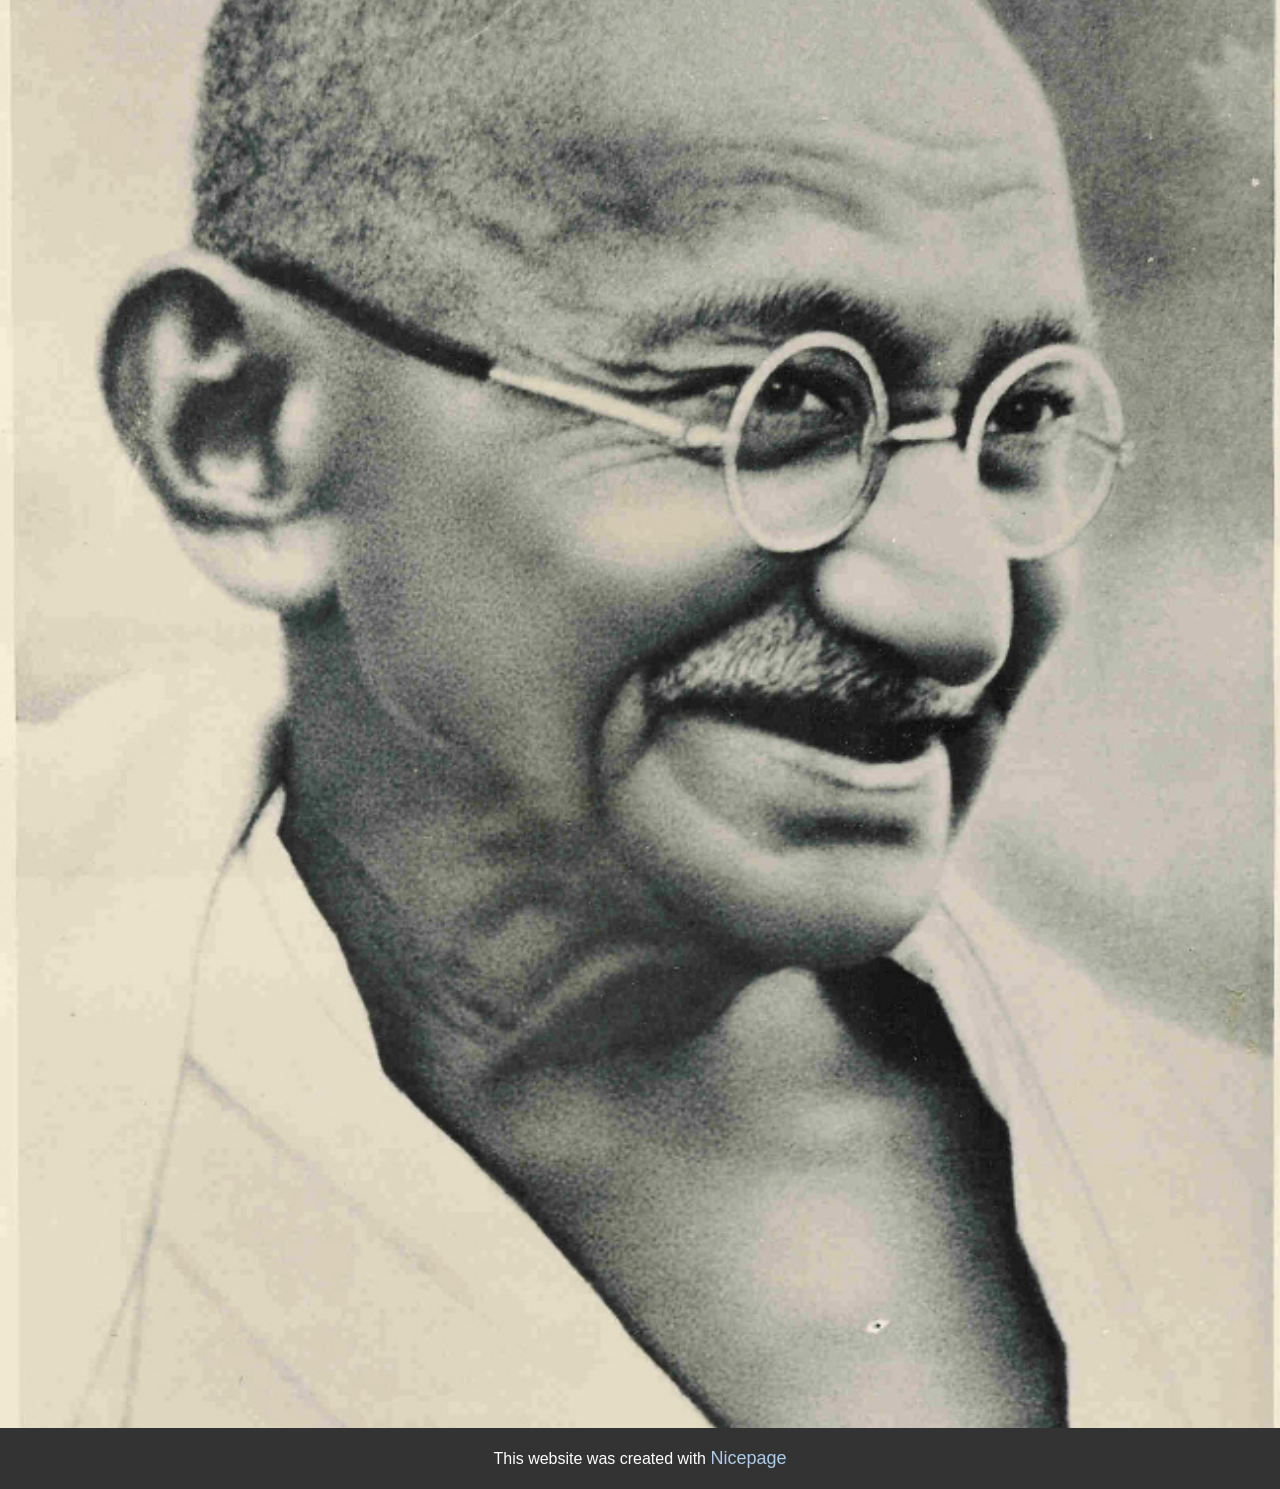
==== commit e862bfd2: "a" ====
--- a/index.html
+++ b/index.html
@@ -9,7 +9,7 @@
 <link rel="stylesheet" href="index.css" media="screen">
     <script class="u-script" type="text/javascript" src="jquery.js" defer=""></script>
     <script class="u-script" type="text/javascript" src="nicepage.js" defer=""></script>
-    <meta name="generator" content="Nicepage 8.6.23, nicepage.com">
+    <meta name="generator" content="Nicepage 8.7.0, nicepage.com">
     
     
     
@@ -24,7 +24,7 @@
     <meta property="og:type" content="website">
   <meta data-intl-tel-input-cdn-path="intlTelInput/"></head>
   <body data-home-page="Home.html" data-home-page-title="Home" data-path-to-root="./" data-include-products="false" class="u-body u-clearfix u-xl-mode" data-lang="en">
-    <section class="u-align-center u-clearfix u-container-align-center u-section-1" id="block-4">
+    <section class="u-align-center u-clearfix u-container-align-center u-image u-section-1" id="block-4" data-image-width="648" data-image-height="1000">
       <div class="u-clearfix u-sheet u-valign-middle-lg u-valign-middle-md u-valign-middle-sm u-valign-middle-xs u-sheet-1"></div>
     </section>
     
--- a/nicepage.css
+++ b/nicepage.css
@@ -1061,10 +1061,6 @@
 .u-accordion-pane.u-accordion-active {
   display: flex;
 }
-.u-accordion.u-spacing-0 .u-accordion-item:not(:last-child) .u-accordion-link:not(.active),
-.u-accordion:not([class*="u-spacing-"]) .u-accordion-item:not(:last-child) .u-accordion-link:not(.active) {
-  border-bottom: none;
-}
 .u-accordion.u-spacing-0 .u-accordion-item:not(:last-child) .u-accordion-link[class*=u-border-] ~ .u-accordion-pane,
 .u-accordion:not([class*="u-spacing-"]) .u-accordion-item:not(:last-child) .u-accordion-link[class*=u-border-] ~ .u-accordion-pane {
   border-bottom: none;
@@ -15673,6 +15669,7 @@
 }
 .u-image.u-logo {
   display: table;
+  overflow: hidden;
   white-space: nowrap;
 }
 .u-image.u-logo img {
@@ -15705,6 +15702,18 @@
 .u-menu {
   --dropdown-icon-vertical: url([data-uri]);
   --dropdown-icon-horizonal: url([data-uri]);
+}
+.u-menu {
+  opacity: 0;
+  transition: opacity 0.2s ease-in-out;
+}
+.u-responsive-xxl .u-menu,
+.u-responsive-xl .u-menu,
+.u-responsive-lg .u-menu,
+.u-responsive-md .u-menu,
+.u-responsive-sm .u-menu,
+.u-responsive-xs .u-menu {
+  opacity: 1;
 }
 .u-menu,
 .u-popupmenu-items {
--- a/index.css
+++ b/index.css
@@ -1,27 +1,14 @@
+ .u-section-1 {
+  background-image: url("images/gandi.jpg");
+  background-position: 50% 50%;
+}
+
 .u-section-1 .u-sheet-1 {
-  min-height: 710px;
+  min-height: 1428px;
 }
 
 @media (max-width: 1199px) {
   .u-section-1 .u-sheet-1 {
-    min-height: 606px;
-  }
-}
-
-@media (max-width: 991px) {
-  .u-section-1 .u-sheet-1 {
-    min-height: 492px;
-  }
-}
-
-@media (max-width: 767px) {
-  .u-section-1 .u-sheet-1 {
-    min-height: 778px;
-  }
-}
-
-@media (max-width: 575px) {
-  .u-section-1 .u-sheet-1 {
-    min-height: 571px;
+    min-height: 708px;
   }
 }
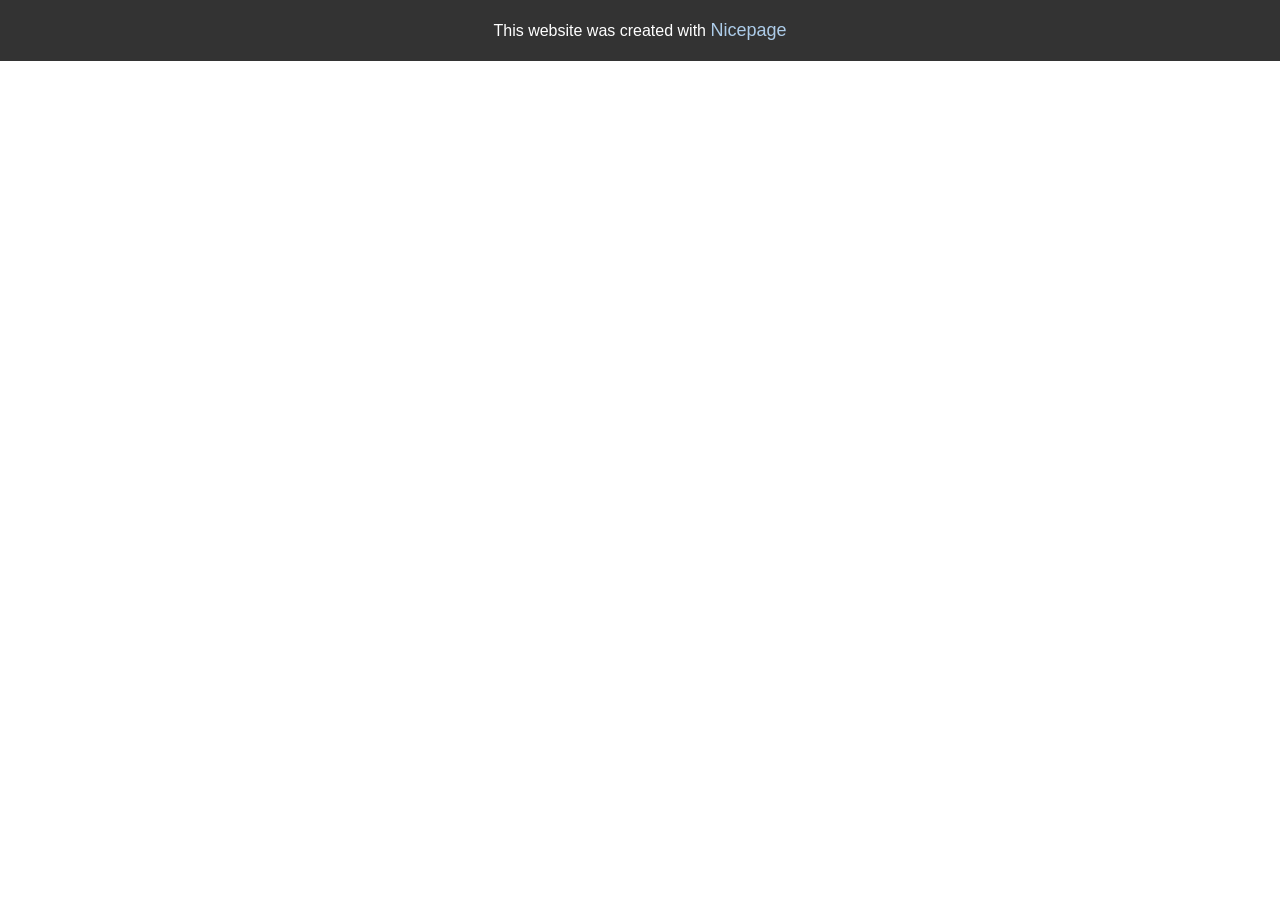
==== commit d20c2c30: "about" ====
--- a/index.html
+++ b/index.html
@@ -12,7 +12,6 @@
     <meta name="generator" content="Nicepage 8.7.0, nicepage.com">
     
     
-    
     <link id="u-page-google-font" rel="stylesheet" href="https://fonts.googleapis.com/css2?display=swap&amp;family=Roboto:ital,wght@0,100;0,200;0,300;0,400;0,500;0,600;0,700;0,800;0,900;1,100;1,200;1,300;1,400;1,500;1,600;1,700;1,800;1,900&amp;family=Open+Sans:ital,wght@0,300;0,400;0,500;0,600;0,700;0,800;1,300;1,400;1,500;1,600;1,700;1,800">
     <script type="application/ld+json">{
 		"@context": "http://schema.org",
@@ -23,10 +22,7 @@
     <meta property="og:title" content="Home">
     <meta property="og:type" content="website">
   <meta data-intl-tel-input-cdn-path="intlTelInput/"></head>
-  <body data-home-page="Home.html" data-home-page-title="Home" data-path-to-root="./" data-include-products="false" class="u-body u-clearfix u-xl-mode" data-lang="en">
-    <section class="u-align-center u-clearfix u-container-align-center u-image u-section-1" id="block-4" data-image-width="648" data-image-height="1000">
-      <div class="u-clearfix u-sheet u-valign-middle-lg u-valign-middle-md u-valign-middle-sm u-valign-middle-xs u-sheet-1"></div>
-    </section>
+  <body data-home-page="Home.html" data-home-page-title="Home" data-path-to-root="./" data-include-products="false" class="u-body u-clearfix u-xl-mode" data-lang="en"> 
     
     
     
